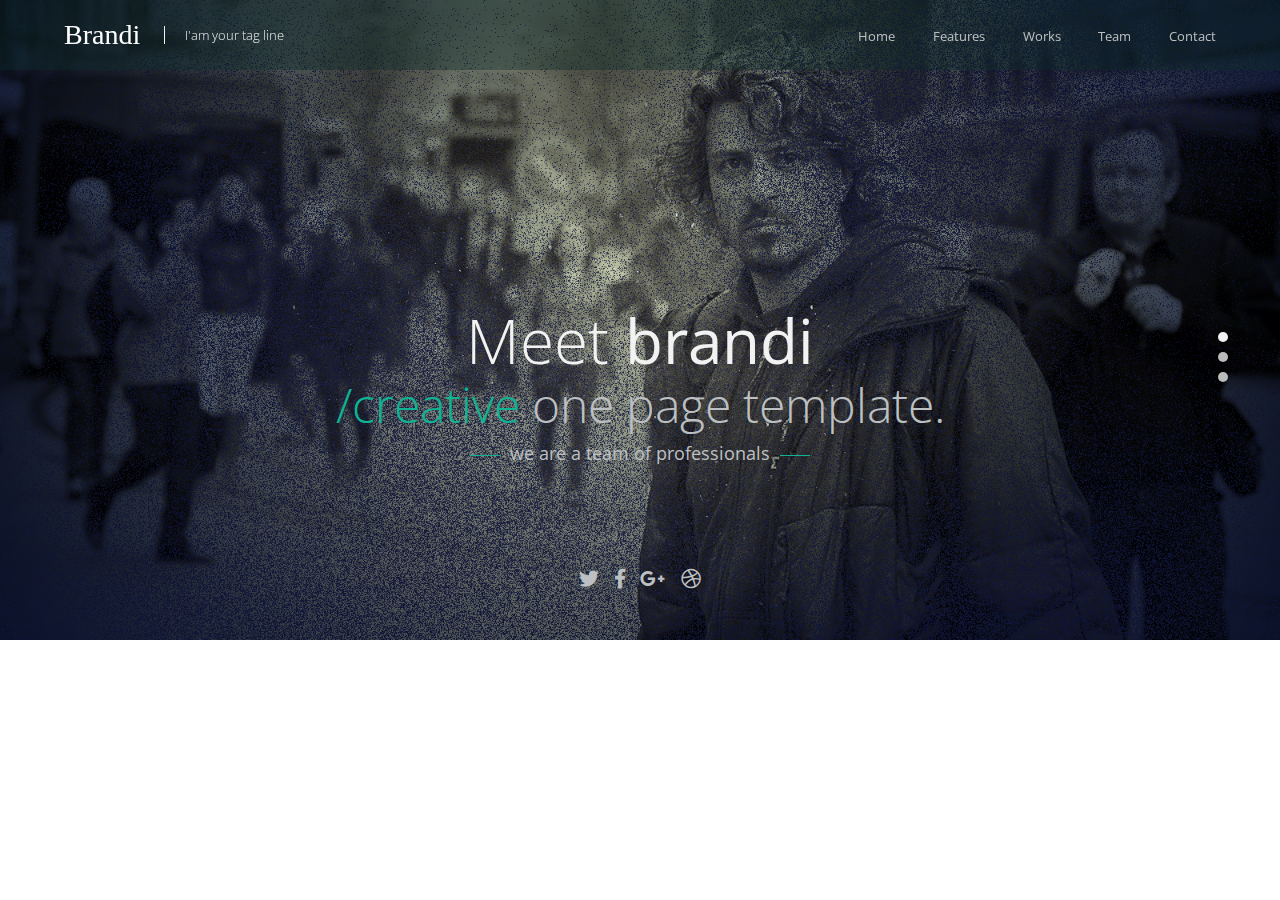
==== index.html @ 68396149 "building banner" ====
<!DOCTYPE html>
<!--[if lt IE 7]>
<html class="no-js lt-ie9 lt-ie8 lt-ie7" lang=""> <![endif]-->
<!--[if IE 7]>
<html class="no-js lt-ie9 lt-ie8" lang=""> <![endif]-->
<!--[if IE 8]>
<html class="no-js lt-ie9" lang=""> <![endif]-->
<!--[if gt IE 8]><!-->
<html class="no-js" lang="">
	<!--<![endif]-->
	<head>
		<meta charset="utf-8" />
		<meta http-equiv="X-UA-Compatible" content="IE=edge,chrome=1" />
		<meta http-equiv="Content-Language" content="en-us" />
		<title></title>
		<meta name="description" content="" />
		<meta
			name="viewport"
			content="width=device-width, initial-scale=1, maximum-scale=1, user-scalable=no"
		/>
		<link
			href="https://fonts.googleapis.com/css?family=Varela+Round"
			rel="stylesheet"
		/>

		<!-- <link rel="stylesheet" href="assets/css/vendor/bootstrap.css" /> -->
		<link rel="stylesheet" href="./assets/css/main.css" />
		<link rel="preconnect" href="https://fonts.gstatic.com" />
		<link
			href="https://fonts.googleapis.com/css2?family=Pacifico&display=swap"
			rel="stylesheet"
		/>
		<link rel="preconnect" href="https://fonts.gstatic.com" />
		<link
			href="https://fonts.googleapis.com/css2?family=Open+Sans:wght@300;400;700&display=swap"
			rel="stylesheet"
		/>
	</head>
	<body>
		<header>
			<div class="navbar">
				<div class="navbar__container">
					<div class="navbar__logo">
						<h1>
							<a href="#home">
								<img
									src="./assets/img/brand/Brandi.svg"
									id="navbar__logo"
									alt=""
								/>
							</a>
						</h1>

						<p class="navbar__logo__text">I'am your tag line</p>
					</div>
					<ul class="navbar__menu">
						<li class="navbar__menu__item">
							<a href="#home" class="navbar__menu__links" id="home-page"
								>Home</a
							>
						</li>
						<li class="navbar__menu__item">
							<a href="#features" class="navbar__menu__links" id="home-page"
								>Features</a
							>
						</li>

						<li class="navbar__menu__item">
							<a href="#works" class="navbar__menu__links" id="home-page"
								>Works</a
							>
						</li>
						<li class="navbar__menu__item">
							<a href="#team" class="navbar__menu__links" id="home-page"
								>Team</a
							>
						</li>

						<li class="navbar__menu__item">
							<a href="#contact" class="navbar__menu__links" id="home-page"
								>Contact</a
							>
						</li>
					</ul>
					<div class="navbar__burger">
						<div class="line1 burger"></div>
						<div class="line2 burger"></div>
						<div class="line3 burger"></div>
					</div>
				</div>
			</div>
		</header>
		<section class="banner">
			<div class="banner__contain fade">
				<div class="banner__pics">
					<img src="./assets/img/slideshow/Rectangle 1.png" alt="" />
				</div>
				<div class="banner__text">
					<h2 class="banner__text__title">Meet <strong>brandi</strong></h2>
					<p class="banner__text__content">
						<span>/creative </span> one page template.
					</p>
					<p class="banner__text__small">we are a team of professionals</p>
				</div>
				<div class="banner__contact">
					<i class="fab fa-twitter tw"></i>
					<i class="fab fa-facebook-f fb"></i>
					<i class="fab fa-google-plus-g gg"></i>
					<i class="fab fa-dribbble dr"></i>
				</div>
			</div>
			<div class="banner__contain fade">
				<div class="banner__pics">
					<img src="./assets/img/slideshow/Rectangle 2.png" alt="" />
				</div>
				<div class="banner__text">
					<h2 class="banner__text__title">Meet <strong>brandi</strong></h2>
					<p class="banner__text__content">
						<span>/creative </span> one page template.
					</p>
					<p class="banner__text__small">we are a team of professionals</p>
				</div>
				<div class="banner__contact">
					<i class="fab fa-twitter tw"></i>
					<i class="fab fa-facebook-f fb"></i>
					<i class="fab fa-google-plus-g gg"></i>
					<i class="fab fa-dribbble dr"></i>
				</div>
			</div>
			<div class="banner__contain fade">
				<div class="banner__pics">
					<img src="./assets/img/slideshow/Rectangle 3.png" alt="" />
				</div>
				<div class="banner__text">
					<h2 class="banner__text__title">Meet <strong>brandi</strong></h2>
					<p class="banner__text__content">
						<span>/creative </span> one page template.
					</p>
					<p class="banner__text__small">we are a team of professionals</p>
				</div>
				<div class="banner__contact">
					<i class="fab fa-twitter tw"></i>
					<i class="fab fa-facebook-f fb"></i>
					<i class="fab fa-google-plus-g gg"></i>
					<i class="fab fa-dribbble dr"></i>
				</div>
			</div>
			<div class="banner__dots">
				<span class="dot" onclick="currentSlide(1)"></span>
				<span class="dot" onclick="currentSlide(2)"></span>
				<span class="dot" onclick="currentSlide(3)"></span>
			</div>
		</section>

		<!--[if lt IE 8]>
			<p class="browserupgrade">
				You are using an <strong>outdated</strong> browser. Please
				<a href="http://browsehappy.com/">upgrade your browser</a> to improve
				your experience.
			</p>
		<![endif]-->

		<!-- <script src="assets/js/vendor/jquery-2.2.4.min.js"></script> -->
		<!-- <script src="assets/js/vendor/bootstrap.min.js"></script> -->
		<script src="./assets/js/main.js"></script>
	</body>
</html>
---- assets/css/main.css ----
/* -------------------------------------------------------------
  Sass CSS3 Mixins! The Cross-Browser CSS3 Sass Library
  By: Matthieu Aussaguel, http://www.mynameismatthieu.com, @matthieu_tweets
  List of CSS3 Sass Mixins File to be @imported and @included as you need
  The purpose of this library is to facilitate the use of CSS3 on different browsers avoiding HARD TO READ and NEVER
  ENDING css files
  note: All CSS3 Properties are being supported by Safari 5
  more info: http://www.findmebyip.com/litmus/#css3-properties
------------------------------------------------------------- */
.no-gutter > [class*="col-"] {
  padding-right: 0;
  padding-left: 0;
}

.bottom-10 {
  margin-bottom: 10px;
}

@media only screen and (min-width: 641px) {
  .bottom-10 {
    margin-bottom: 20px;
  }
}

@media only screen and (min-width: 1025px) {
  .bottom-10 {
    margin-bottom: 30px;
  }
}

.bottom-11 {
  margin-bottom: 11px;
}

@media only screen and (min-width: 641px) {
  .bottom-11 {
    margin-bottom: 22px;
  }
}

@media only screen and (min-width: 1025px) {
  .bottom-11 {
    margin-bottom: 33px;
  }
}

.bottom-12 {
  margin-bottom: 12px;
}

@media only screen and (min-width: 641px) {
  .bottom-12 {
    margin-bottom: 24px;
  }
}

@media only screen and (min-width: 1025px) {
  .bottom-12 {
    margin-bottom: 36px;
  }
}

.bottom-13 {
  margin-bottom: 13px;
}

@media only screen and (min-width: 641px) {
  .bottom-13 {
    margin-bottom: 26px;
  }
}

@media only screen and (min-width: 1025px) {
  .bottom-13 {
    margin-bottom: 39px;
  }
}

.bottom-14 {
  margin-bottom: 14px;
}

@media only screen and (min-width: 641px) {
  .bottom-14 {
    margin-bottom: 28px;
  }
}

@media only screen and (min-width: 1025px) {
  .bottom-14 {
    margin-bottom: 42px;
  }
}

.bottom-15 {
  margin-bottom: 15px;
}

@media only screen and (min-width: 641px) {
  .bottom-15 {
    margin-bottom: 30px;
  }
}

@media only screen and (min-width: 1025px) {
  .bottom-15 {
    margin-bottom: 45px;
  }
}

.bottom-16 {
  margin-bottom: 16px;
}

@media only screen and (min-width: 641px) {
  .bottom-16 {
    margin-bottom: 32px;
  }
}

@media only screen and (min-width: 1025px) {
  .bottom-16 {
    margin-bottom: 48px;
  }
}

.bottom-17 {
  margin-bottom: 17px;
}

@media only screen and (min-width: 641px) {
  .bottom-17 {
    margin-bottom: 34px;
  }
}

@media only screen and (min-width: 1025px) {
  .bottom-17 {
    margin-bottom: 51px;
  }
}

.bottom-18 {
  margin-bottom: 18px;
}

@media only screen and (min-width: 641px) {
  .bottom-18 {
    margin-bottom: 36px;
  }
}

@media only screen and (min-width: 1025px) {
  .bottom-18 {
    margin-bottom: 54px;
  }
}

.bottom-19 {
  margin-bottom: 19px;
}

@media only screen and (min-width: 641px) {
  .bottom-19 {
    margin-bottom: 38px;
  }
}

@media only screen and (min-width: 1025px) {
  .bottom-19 {
    margin-bottom: 57px;
  }
}

.bottom-20 {
  margin-bottom: 20px;
}

@media only screen and (min-width: 641px) {
  .bottom-20 {
    margin-bottom: 40px;
  }
}

@media only screen and (min-width: 1025px) {
  .bottom-20 {
    margin-bottom: 60px;
  }
}

.bottom-21 {
  margin-bottom: 21px;
}

@media only screen and (min-width: 641px) {
  .bottom-21 {
    margin-bottom: 42px;
  }
}

@media only screen and (min-width: 1025px) {
  .bottom-21 {
    margin-bottom: 63px;
  }
}

.bottom-22 {
  margin-bottom: 22px;
}

@media only screen and (min-width: 641px) {
  .bottom-22 {
    margin-bottom: 44px;
  }
}

@media only screen and (min-width: 1025px) {
  .bottom-22 {
    margin-bottom: 66px;
  }
}

.bottom-23 {
  margin-bottom: 23px;
}

@media only screen and (min-width: 641px) {
  .bottom-23 {
    margin-bottom: 46px;
  }
}

@media only screen and (min-width: 1025px) {
  .bottom-23 {
    margin-bottom: 69px;
  }
}

.bottom-24 {
  margin-bottom: 24px;
}

@media only screen and (min-width: 641px) {
  .bottom-24 {
    margin-bottom: 48px;
  }
}

@media only screen and (min-width: 1025px) {
  .bottom-24 {
    margin-bottom: 72px;
  }
}

.bottom-25 {
  margin-bottom: 25px;
}

@media only screen and (min-width: 641px) {
  .bottom-25 {
    margin-bottom: 50px;
  }
}

@media only screen and (min-width: 1025px) {
  .bottom-25 {
    margin-bottom: 75px;
  }
}

.bottom-26 {
  margin-bottom: 26px;
}

@media only screen and (min-width: 641px) {
  .bottom-26 {
    margin-bottom: 52px;
  }
}

@media only screen and (min-width: 1025px) {
  .bottom-26 {
    margin-bottom: 78px;
  }
}

.bottom-27 {
  margin-bottom: 27px;
}

@media only screen and (min-width: 641px) {
  .bottom-27 {
    margin-bottom: 54px;
  }
}

@media only screen and (min-width: 1025px) {
  .bottom-27 {
    margin-bottom: 81px;
  }
}

.bottom-28 {
  margin-bottom: 28px;
}

@media only screen and (min-width: 641px) {
  .bottom-28 {
    margin-bottom: 56px;
  }
}

@media only screen and (min-width: 1025px) {
  .bottom-28 {
    margin-bottom: 84px;
  }
}

.bottom-29 {
  margin-bottom: 29px;
}

@media only screen and (min-width: 641px) {
  .bottom-29 {
    margin-bottom: 58px;
  }
}

@media only screen and (min-width: 1025px) {
  .bottom-29 {
    margin-bottom: 87px;
  }
}

.bottom-30 {
  margin-bottom: 30px;
}

@media only screen and (min-width: 641px) {
  .bottom-30 {
    margin-bottom: 60px;
  }
}

@media only screen and (min-width: 1025px) {
  .bottom-30 {
    margin-bottom: 90px;
  }
}

.bottom-31 {
  margin-bottom: 31px;
}

@media only screen and (min-width: 641px) {
  .bottom-31 {
    margin-bottom: 62px;
  }
}

@media only screen and (min-width: 1025px) {
  .bottom-31 {
    margin-bottom: 93px;
  }
}

.bottom-32 {
  margin-bottom: 32px;
}

@media only screen and (min-width: 641px) {
  .bottom-32 {
    margin-bottom: 64px;
  }
}

@media only screen and (min-width: 1025px) {
  .bottom-32 {
    margin-bottom: 96px;
  }
}

.bottom-33 {
  margin-bottom: 33px;
}

@media only screen and (min-width: 641px) {
  .bottom-33 {
    margin-bottom: 66px;
  }
}

@media only screen and (min-width: 1025px) {
  .bottom-33 {
    margin-bottom: 99px;
  }
}

.bottom-34 {
  margin-bottom: 34px;
}

@media only screen and (min-width: 641px) {
  .bottom-34 {
    margin-bottom: 68px;
  }
}

@media only screen and (min-width: 1025px) {
  .bottom-34 {
    margin-bottom: 102px;
  }
}

.bottom-35 {
  margin-bottom: 35px;
}

@media only screen and (min-width: 641px) {
  .bottom-35 {
    margin-bottom: 70px;
  }
}

@media only screen and (min-width: 1025px) {
  .bottom-35 {
    margin-bottom: 105px;
  }
}

.bottom-36 {
  margin-bottom: 36px;
}

@media only screen and (min-width: 641px) {
  .bottom-36 {
    margin-bottom: 72px;
  }
}

@media only screen and (min-width: 1025px) {
  .bottom-36 {
    margin-bottom: 108px;
  }
}

.bottom-37 {
  margin-bottom: 37px;
}

@media only screen and (min-width: 641px) {
  .bottom-37 {
    margin-bottom: 74px;
  }
}

@media only screen and (min-width: 1025px) {
  .bottom-37 {
    margin-bottom: 111px;
  }
}

.bottom-38 {
  margin-bottom: 38px;
}

@media only screen and (min-width: 641px) {
  .bottom-38 {
    margin-bottom: 76px;
  }
}

@media only screen and (min-width: 1025px) {
  .bottom-38 {
    margin-bottom: 114px;
  }
}

.bottom-39 {
  margin-bottom: 39px;
}

@media only screen and (min-width: 641px) {
  .bottom-39 {
    margin-bottom: 78px;
  }
}

@media only screen and (min-width: 1025px) {
  .bottom-39 {
    margin-bottom: 117px;
  }
}

.bottom-40 {
  margin-bottom: 40px;
}

@media only screen and (min-width: 641px) {
  .bottom-40 {
    margin-bottom: 80px;
  }
}

@media only screen and (min-width: 1025px) {
  .bottom-40 {
    margin-bottom: 120px;
  }
}

.bottom-41 {
  margin-bottom: 41px;
}

@media only screen and (min-width: 641px) {
  .bottom-41 {
    margin-bottom: 82px;
  }
}

@media only screen and (min-width: 1025px) {
  .bottom-41 {
    margin-bottom: 123px;
  }
}

.bottom-42 {
  margin-bottom: 42px;
}

@media only screen and (min-width: 641px) {
  .bottom-42 {
    margin-bottom: 84px;
  }
}

@media only screen and (min-width: 1025px) {
  .bottom-42 {
    margin-bottom: 126px;
  }
}

.bottom-43 {
  margin-bottom: 43px;
}

@media only screen and (min-width: 641px) {
  .bottom-43 {
    margin-bottom: 86px;
  }
}

@media only screen and (min-width: 1025px) {
  .bottom-43 {
    margin-bottom: 129px;
  }
}

.bottom-44 {
  margin-bottom: 44px;
}

@media only screen and (min-width: 641px) {
  .bottom-44 {
    margin-bottom: 88px;
  }
}

@media only screen and (min-width: 1025px) {
  .bottom-44 {
    margin-bottom: 132px;
  }
}

.bottom-45 {
  margin-bottom: 45px;
}

@media only screen and (min-width: 641px) {
  .bottom-45 {
    margin-bottom: 90px;
  }
}

@media only screen and (min-width: 1025px) {
  .bottom-45 {
    margin-bottom: 135px;
  }
}

.bottom-46 {
  margin-bottom: 46px;
}

@media only screen and (min-width: 641px) {
  .bottom-46 {
    margin-bottom: 92px;
  }
}

@media only screen and (min-width: 1025px) {
  .bottom-46 {
    margin-bottom: 138px;
  }
}

.bottom-47 {
  margin-bottom: 47px;
}

@media only screen and (min-width: 641px) {
  .bottom-47 {
    margin-bottom: 94px;
  }
}

@media only screen and (min-width: 1025px) {
  .bottom-47 {
    margin-bottom: 141px;
  }
}

.bottom-48 {
  margin-bottom: 48px;
}

@media only screen and (min-width: 641px) {
  .bottom-48 {
    margin-bottom: 96px;
  }
}

@media only screen and (min-width: 1025px) {
  .bottom-48 {
    margin-bottom: 144px;
  }
}

.bottom-49 {
  margin-bottom: 49px;
}

@media only screen and (min-width: 641px) {
  .bottom-49 {
    margin-bottom: 98px;
  }
}

@media only screen and (min-width: 1025px) {
  .bottom-49 {
    margin-bottom: 147px;
  }
}

.bottom-50 {
  margin-bottom: 50px;
}

@media only screen and (min-width: 641px) {
  .bottom-50 {
    margin-bottom: 100px;
  }
}

@media only screen and (min-width: 1025px) {
  .bottom-50 {
    margin-bottom: 150px;
  }
}

.bottom-51 {
  margin-bottom: 51px;
}

@media only screen and (min-width: 641px) {
  .bottom-51 {
    margin-bottom: 102px;
  }
}

@media only screen and (min-width: 1025px) {
  .bottom-51 {
    margin-bottom: 153px;
  }
}

.bottom-52 {
  margin-bottom: 52px;
}

@media only screen and (min-width: 641px) {
  .bottom-52 {
    margin-bottom: 104px;
  }
}

@media only screen and (min-width: 1025px) {
  .bottom-52 {
    margin-bottom: 156px;
  }
}

.bottom-53 {
  margin-bottom: 53px;
}

@media only screen and (min-width: 641px) {
  .bottom-53 {
    margin-bottom: 106px;
  }
}

@media only screen and (min-width: 1025px) {
  .bottom-53 {
    margin-bottom: 159px;
  }
}

.bottom-54 {
  margin-bottom: 54px;
}

@media only screen and (min-width: 641px) {
  .bottom-54 {
    margin-bottom: 108px;
  }
}

@media only screen and (min-width: 1025px) {
  .bottom-54 {
    margin-bottom: 162px;
  }
}

.bottom-55 {
  margin-bottom: 55px;
}

@media only screen and (min-width: 641px) {
  .bottom-55 {
    margin-bottom: 110px;
  }
}

@media only screen and (min-width: 1025px) {
  .bottom-55 {
    margin-bottom: 165px;
  }
}

.bottom-56 {
  margin-bottom: 56px;
}

@media only screen and (min-width: 641px) {
  .bottom-56 {
    margin-bottom: 112px;
  }
}

@media only screen and (min-width: 1025px) {
  .bottom-56 {
    margin-bottom: 168px;
  }
}

.bottom-57 {
  margin-bottom: 57px;
}

@media only screen and (min-width: 641px) {
  .bottom-57 {
    margin-bottom: 114px;
  }
}

@media only screen and (min-width: 1025px) {
  .bottom-57 {
    margin-bottom: 171px;
  }
}

.bottom-58 {
  margin-bottom: 58px;
}

@media only screen and (min-width: 641px) {
  .bottom-58 {
    margin-bottom: 116px;
  }
}

@media only screen and (min-width: 1025px) {
  .bottom-58 {
    margin-bottom: 174px;
  }
}

.bottom-59 {
  margin-bottom: 59px;
}

@media only screen and (min-width: 641px) {
  .bottom-59 {
    margin-bottom: 118px;
  }
}

@media only screen and (min-width: 1025px) {
  .bottom-59 {
    margin-bottom: 177px;
  }
}

.bottom-60 {
  margin-bottom: 60px;
}

@media only screen and (min-width: 641px) {
  .bottom-60 {
    margin-bottom: 120px;
  }
}

@media only screen and (min-width: 1025px) {
  .bottom-60 {
    margin-bottom: 180px;
  }
}

.bottom-61 {
  margin-bottom: 61px;
}

@media only screen and (min-width: 641px) {
  .bottom-61 {
    margin-bottom: 122px;
  }
}

@media only screen and (min-width: 1025px) {
  .bottom-61 {
    margin-bottom: 183px;
  }
}

.bottom-62 {
  margin-bottom: 62px;
}

@media only screen and (min-width: 641px) {
  .bottom-62 {
    margin-bottom: 124px;
  }
}

@media only screen and (min-width: 1025px) {
  .bottom-62 {
    margin-bottom: 186px;
  }
}

.bottom-63 {
  margin-bottom: 63px;
}

@media only screen and (min-width: 641px) {
  .bottom-63 {
    margin-bottom: 126px;
  }
}

@media only screen and (min-width: 1025px) {
  .bottom-63 {
    margin-bottom: 189px;
  }
}

.bottom-64 {
  margin-bottom: 64px;
}

@media only screen and (min-width: 641px) {
  .bottom-64 {
    margin-bottom: 128px;
  }
}

@media only screen and (min-width: 1025px) {
  .bottom-64 {
    margin-bottom: 192px;
  }
}

.bottom-65 {
  margin-bottom: 65px;
}

@media only screen and (min-width: 641px) {
  .bottom-65 {
    margin-bottom: 130px;
  }
}

@media only screen and (min-width: 1025px) {
  .bottom-65 {
    margin-bottom: 195px;
  }
}

.bottom-66 {
  margin-bottom: 66px;
}

@media only screen and (min-width: 641px) {
  .bottom-66 {
    margin-bottom: 132px;
  }
}

@media only screen and (min-width: 1025px) {
  .bottom-66 {
    margin-bottom: 198px;
  }
}

.bottom-67 {
  margin-bottom: 67px;
}

@media only screen and (min-width: 641px) {
  .bottom-67 {
    margin-bottom: 134px;
  }
}

@media only screen and (min-width: 1025px) {
  .bottom-67 {
    margin-bottom: 201px;
  }
}

.bottom-68 {
  margin-bottom: 68px;
}

@media only screen and (min-width: 641px) {
  .bottom-68 {
    margin-bottom: 136px;
  }
}

@media only screen and (min-width: 1025px) {
  .bottom-68 {
    margin-bottom: 204px;
  }
}

.bottom-69 {
  margin-bottom: 69px;
}

@media only screen and (min-width: 641px) {
  .bottom-69 {
    margin-bottom: 138px;
  }
}

@media only screen and (min-width: 1025px) {
  .bottom-69 {
    margin-bottom: 207px;
  }
}

.bottom-70 {
  margin-bottom: 70px;
}

@media only screen and (min-width: 641px) {
  .bottom-70 {
    margin-bottom: 140px;
  }
}

@media only screen and (min-width: 1025px) {
  .bottom-70 {
    margin-bottom: 210px;
  }
}

.bottom-71 {
  margin-bottom: 71px;
}

@media only screen and (min-width: 641px) {
  .bottom-71 {
    margin-bottom: 142px;
  }
}

@media only screen and (min-width: 1025px) {
  .bottom-71 {
    margin-bottom: 213px;
  }
}

.bottom-72 {
  margin-bottom: 72px;
}

@media only screen and (min-width: 641px) {
  .bottom-72 {
    margin-bottom: 144px;
  }
}

@media only screen and (min-width: 1025px) {
  .bottom-72 {
    margin-bottom: 216px;
  }
}

.bottom-73 {
  margin-bottom: 73px;
}

@media only screen and (min-width: 641px) {
  .bottom-73 {
    margin-bottom: 146px;
  }
}

@media only screen and (min-width: 1025px) {
  .bottom-73 {
    margin-bottom: 219px;
  }
}

.bottom-74 {
  margin-bottom: 74px;
}

@media only screen and (min-width: 641px) {
  .bottom-74 {
    margin-bottom: 148px;
  }
}

@media only screen and (min-width: 1025px) {
  .bottom-74 {
    margin-bottom: 222px;
  }
}

.bottom-75 {
  margin-bottom: 75px;
}

@media only screen and (min-width: 641px) {
  .bottom-75 {
    margin-bottom: 150px;
  }
}

@media only screen and (min-width: 1025px) {
  .bottom-75 {
    margin-bottom: 225px;
  }
}

.bottom-76 {
  margin-bottom: 76px;
}

@media only screen and (min-width: 641px) {
  .bottom-76 {
    margin-bottom: 152px;
  }
}

@media only screen and (min-width: 1025px) {
  .bottom-76 {
    margin-bottom: 228px;
  }
}

.bottom-77 {
  margin-bottom: 77px;
}

@media only screen and (min-width: 641px) {
  .bottom-77 {
    margin-bottom: 154px;
  }
}

@media only screen and (min-width: 1025px) {
  .bottom-77 {
    margin-bottom: 231px;
  }
}

.bottom-78 {
  margin-bottom: 78px;
}

@media only screen and (min-width: 641px) {
  .bottom-78 {
    margin-bottom: 156px;
  }
}

@media only screen and (min-width: 1025px) {
  .bottom-78 {
    margin-bottom: 234px;
  }
}

.bottom-79 {
  margin-bottom: 79px;
}

@media only screen and (min-width: 641px) {
  .bottom-79 {
    margin-bottom: 158px;
  }
}

@media only screen and (min-width: 1025px) {
  .bottom-79 {
    margin-bottom: 237px;
  }
}

.bottom-80 {
  margin-bottom: 80px;
}

@media only screen and (min-width: 641px) {
  .bottom-80 {
    margin-bottom: 160px;
  }
}

@media only screen and (min-width: 1025px) {
  .bottom-80 {
    margin-bottom: 240px;
  }
}

.bottom-81 {
  margin-bottom: 81px;
}

@media only screen and (min-width: 641px) {
  .bottom-81 {
    margin-bottom: 162px;
  }
}

@media only screen and (min-width: 1025px) {
  .bottom-81 {
    margin-bottom: 243px;
  }
}

.bottom-82 {
  margin-bottom: 82px;
}

@media only screen and (min-width: 641px) {
  .bottom-82 {
    margin-bottom: 164px;
  }
}

@media only screen and (min-width: 1025px) {
  .bottom-82 {
    margin-bottom: 246px;
  }
}

.bottom-83 {
  margin-bottom: 83px;
}

@media only screen and (min-width: 641px) {
  .bottom-83 {
    margin-bottom: 166px;
  }
}

@media only screen and (min-width: 1025px) {
  .bottom-83 {
    margin-bottom: 249px;
  }
}

.bottom-84 {
  margin-bottom: 84px;
}

@media only screen and (min-width: 641px) {
  .bottom-84 {
    margin-bottom: 168px;
  }
}

@media only screen and (min-width: 1025px) {
  .bottom-84 {
    margin-bottom: 252px;
  }
}

.bottom-85 {
  margin-bottom: 85px;
}

@media only screen and (min-width: 641px) {
  .bottom-85 {
    margin-bottom: 170px;
  }
}

@media only screen and (min-width: 1025px) {
  .bottom-85 {
    margin-bottom: 255px;
  }
}

.bottom-86 {
  margin-bottom: 86px;
}

@media only screen and (min-width: 641px) {
  .bottom-86 {
    margin-bottom: 172px;
  }
}

@media only screen and (min-width: 1025px) {
  .bottom-86 {
    margin-bottom: 258px;
  }
}

.bottom-87 {
  margin-bottom: 87px;
}

@media only screen and (min-width: 641px) {
  .bottom-87 {
    margin-bottom: 174px;
  }
}

@media only screen and (min-width: 1025px) {
  .bottom-87 {
    margin-bottom: 261px;
  }
}

.bottom-88 {
  margin-bottom: 88px;
}

@media only screen and (min-width: 641px) {
  .bottom-88 {
    margin-bottom: 176px;
  }
}

@media only screen and (min-width: 1025px) {
  .bottom-88 {
    margin-bottom: 264px;
  }
}

.bottom-89 {
  margin-bottom: 89px;
}

@media only screen and (min-width: 641px) {
  .bottom-89 {
    margin-bottom: 178px;
  }
}

@media only screen and (min-width: 1025px) {
  .bottom-89 {
    margin-bottom: 267px;
  }
}

.bottom-90 {
  margin-bottom: 90px;
}

@media only screen and (min-width: 641px) {
  .bottom-90 {
    margin-bottom: 180px;
  }
}

@media only screen and (min-width: 1025px) {
  .bottom-90 {
    margin-bottom: 270px;
  }
}

.bottom-91 {
  margin-bottom: 91px;
}

@media only screen and (min-width: 641px) {
  .bottom-91 {
    margin-bottom: 182px;
  }
}

@media only screen and (min-width: 1025px) {
  .bottom-91 {
    margin-bottom: 273px;
  }
}

.bottom-92 {
  margin-bottom: 92px;
}

@media only screen and (min-width: 641px) {
  .bottom-92 {
    margin-bottom: 184px;
  }
}

@media only screen and (min-width: 1025px) {
  .bottom-92 {
    margin-bottom: 276px;
  }
}

.bottom-93 {
  margin-bottom: 93px;
}

@media only screen and (min-width: 641px) {
  .bottom-93 {
    margin-bottom: 186px;
  }
}

@media only screen and (min-width: 1025px) {
  .bottom-93 {
    margin-bottom: 279px;
  }
}

.bottom-94 {
  margin-bottom: 94px;
}

@media only screen and (min-width: 641px) {
  .bottom-94 {
    margin-bottom: 188px;
  }
}

@media only screen and (min-width: 1025px) {
  .bottom-94 {
    margin-bottom: 282px;
  }
}

.bottom-95 {
  margin-bottom: 95px;
}

@media only screen and (min-width: 641px) {
  .bottom-95 {
    margin-bottom: 190px;
  }
}

@media only screen and (min-width: 1025px) {
  .bottom-95 {
    margin-bottom: 285px;
  }
}

.bottom-96 {
  margin-bottom: 96px;
}

@media only screen and (min-width: 641px) {
  .bottom-96 {
    margin-bottom: 192px;
  }
}

@media only screen and (min-width: 1025px) {
  .bottom-96 {
    margin-bottom: 288px;
  }
}

.bottom-97 {
  margin-bottom: 97px;
}

@media only screen and (min-width: 641px) {
  .bottom-97 {
    margin-bottom: 194px;
  }
}

@media only screen and (min-width: 1025px) {
  .bottom-97 {
    margin-bottom: 291px;
  }
}

.bottom-98 {
  margin-bottom: 98px;
}

@media only screen and (min-width: 641px) {
  .bottom-98 {
    margin-bottom: 196px;
  }
}

@media only screen and (min-width: 1025px) {
  .bottom-98 {
    margin-bottom: 294px;
  }
}

.bottom-99 {
  margin-bottom: 99px;
}

@media only screen and (min-width: 641px) {
  .bottom-99 {
    margin-bottom: 198px;
  }
}

@media only screen and (min-width: 1025px) {
  .bottom-99 {
    margin-bottom: 297px;
  }
}

.bottom-100 {
  margin-bottom: 100px;
}

@media only screen and (min-width: 641px) {
  .bottom-100 {
    margin-bottom: 200px;
  }
}

@media only screen and (min-width: 1025px) {
  .bottom-100 {
    margin-bottom: 300px;
  }
}

.top-10 {
  margin-top: 10px;
}

.top-11 {
  margin-top: 11px;
}

.top-12 {
  margin-top: 12px;
}

.top-13 {
  margin-top: 13px;
}

.top-14 {
  margin-top: 14px;
}

.top-15 {
  margin-top: 15px;
}

.top-16 {
  margin-top: 16px;
}

.top-17 {
  margin-top: 17px;
}

.top-18 {
  margin-top: 18px;
}

.top-19 {
  margin-top: 19px;
}

.top-20 {
  margin-top: 20px;
}

.top-21 {
  margin-top: 21px;
}

.top-22 {
  margin-top: 22px;
}

.top-23 {
  margin-top: 23px;
}

.top-24 {
  margin-top: 24px;
}

.top-25 {
  margin-top: 25px;
}

.top-26 {
  margin-top: 26px;
}

.top-27 {
  margin-top: 27px;
}

.top-28 {
  margin-top: 28px;
}

.top-29 {
  margin-top: 29px;
}

.top-30 {
  margin-top: 30px;
}

.top-31 {
  margin-top: 31px;
}

.top-32 {
  margin-top: 32px;
}

.top-33 {
  margin-top: 33px;
}

.top-34 {
  margin-top: 34px;
}

.top-35 {
  margin-top: 35px;
}

.top-36 {
  margin-top: 36px;
}

.top-37 {
  margin-top: 37px;
}

.top-38 {
  margin-top: 38px;
}

.top-39 {
  margin-top: 39px;
}

.top-40 {
  margin-top: 40px;
}

.top-41 {
  margin-top: 41px;
}

.top-42 {
  margin-top: 42px;
}

.top-43 {
  margin-top: 43px;
}

.top-44 {
  margin-top: 44px;
}

.top-45 {
  margin-top: 45px;
}

.top-46 {
  margin-top: 46px;
}

.top-47 {
  margin-top: 47px;
}

.top-48 {
  margin-top: 48px;
}

.top-49 {
  margin-top: 49px;
}

.top-50 {
  margin-top: 50px;
}

.top-51 {
  margin-top: 51px;
}

.top-52 {
  margin-top: 52px;
}

.top-53 {
  margin-top: 53px;
}

.top-54 {
  margin-top: 54px;
}

.top-55 {
  margin-top: 55px;
}

.top-56 {
  margin-top: 56px;
}

.top-57 {
  margin-top: 57px;
}

.top-58 {
  margin-top: 58px;
}

.top-59 {
  margin-top: 59px;
}

.top-60 {
  margin-top: 60px;
}

.top-61 {
  margin-top: 61px;
}

.top-62 {
  margin-top: 62px;
}

.top-63 {
  margin-top: 63px;
}

.top-64 {
  margin-top: 64px;
}

.top-65 {
  margin-top: 65px;
}

.top-66 {
  margin-top: 66px;
}

.top-67 {
  margin-top: 67px;
}

.top-68 {
  margin-top: 68px;
}

.top-69 {
  margin-top: 69px;
}

.top-70 {
  margin-top: 70px;
}

.top-71 {
  margin-top: 71px;
}

.top-72 {
  margin-top: 72px;
}

.top-73 {
  margin-top: 73px;
}

.top-74 {
  margin-top: 74px;
}

.top-75 {
  margin-top: 75px;
}

.top-76 {
  margin-top: 76px;
}

.top-77 {
  margin-top: 77px;
}

.top-78 {
  margin-top: 78px;
}

.top-79 {
  margin-top: 79px;
}

.top-80 {
  margin-top: 80px;
}

.top-81 {
  margin-top: 81px;
}

.top-82 {
  margin-top: 82px;
}

.top-83 {
  margin-top: 83px;
}

.top-84 {
  margin-top: 84px;
}

.top-85 {
  margin-top: 85px;
}

.top-86 {
  margin-top: 86px;
}

.top-87 {
  margin-top: 87px;
}

.top-88 {
  margin-top: 88px;
}

.top-89 {
  margin-top: 89px;
}

.top-90 {
  margin-top: 90px;
}

.top-91 {
  margin-top: 91px;
}

.top-92 {
  margin-top: 92px;
}

.top-93 {
  margin-top: 93px;
}

.top-94 {
  margin-top: 94px;
}

.top-95 {
  margin-top: 95px;
}

.top-96 {
  margin-top: 96px;
}

.top-97 {
  margin-top: 97px;
}

.top-98 {
  margin-top: 98px;
}

.top-99 {
  margin-top: 99px;
}

.top-100 {
  margin-top: 100px;
}

/*!
 * Font Awesome Free 5.6.0 by @fontawesome - https://fontawesome.com
 * License - https://fontawesome.com/license/free (Icons: CC BY 4.0, Fonts: SIL OFL 1.1, Code: MIT License)
 */
.fa,
.fas,
.far,
.fal,
.fab {
  -moz-osx-font-smoothing: grayscale;
  -webkit-font-smoothing: antialiased;
  display: inline-block;
  font-style: normal;
  font-variant: normal;
  text-rendering: auto;
  line-height: 1;
}

.fa-lg {
  font-size: 1.33333em;
  line-height: 0.75em;
  vertical-align: -.0667em;
}

.fa-xs {
  font-size: .75em;
}

.fa-sm {
  font-size: .875em;
}

.fa-1x {
  font-size: 1em;
}

.fa-2x {
  font-size: 2em;
}

.fa-3x {
  font-size: 3em;
}

.fa-4x {
  font-size: 4em;
}

.fa-5x {
  font-size: 5em;
}

.fa-6x {
  font-size: 6em;
}

.fa-7x {
  font-size: 7em;
}

.fa-8x {
  font-size: 8em;
}

.fa-9x {
  font-size: 9em;
}

.fa-10x {
  font-size: 10em;
}

.fa-fw {
  text-align: center;
  width: 1.25em;
}

.fa-ul {
  list-style-type: none;
  margin-left: 2.5em;
  padding-left: 0;
}

.fa-ul > li {
  position: relative;
}

.fa-li {
  left: -2em;
  position: absolute;
  text-align: center;
  width: 2em;
  line-height: inherit;
}

.fa-border {
  border: solid 0.08em #eee;
  border-radius: .1em;
  padding: .2em .25em .15em;
}

.fa-pull-left {
  float: left;
}

.fa-pull-right {
  float: right;
}

.fa.fa-pull-left,
.fas.fa-pull-left,
.far.fa-pull-left,
.fal.fa-pull-left,
.fab.fa-pull-left {
  margin-right: .3em;
}

.fa.fa-pull-right,
.fas.fa-pull-right,
.far.fa-pull-right,
.fal.fa-pull-right,
.fab.fa-pull-right {
  margin-left: .3em;
}

.fa-spin {
  -webkit-animation: fa-spin 2s infinite linear;
          animation: fa-spin 2s infinite linear;
}

.fa-pulse {
  -webkit-animation: fa-spin 1s infinite steps(8);
          animation: fa-spin 1s infinite steps(8);
}

@-webkit-keyframes fa-spin {
  0% {
    -webkit-transform: rotate(0deg);
            transform: rotate(0deg);
  }
  100% {
    -webkit-transform: rotate(360deg);
            transform: rotate(360deg);
  }
}

@keyframes fa-spin {
  0% {
    -webkit-transform: rotate(0deg);
            transform: rotate(0deg);
  }
  100% {
    -webkit-transform: rotate(360deg);
            transform: rotate(360deg);
  }
}

.fa-rotate-90 {
  -ms-filter: "progid:DXImageTransform.Microsoft.BasicImage(rotation=1)";
  -webkit-transform: rotate(90deg);
          transform: rotate(90deg);
}

.fa-rotate-180 {
  -ms-filter: "progid:DXImageTransform.Microsoft.BasicImage(rotation=2)";
  -webkit-transform: rotate(180deg);
          transform: rotate(180deg);
}

.fa-rotate-270 {
  -ms-filter: "progid:DXImageTransform.Microsoft.BasicImage(rotation=3)";
  -webkit-transform: rotate(270deg);
          transform: rotate(270deg);
}

.fa-flip-horizontal {
  -ms-filter: "progid:DXImageTransform.Microsoft.BasicImage(rotation=0, mirror=1)";
  -webkit-transform: scale(-1, 1);
          transform: scale(-1, 1);
}

.fa-flip-vertical {
  -ms-filter: "progid:DXImageTransform.Microsoft.BasicImage(rotation=2, mirror=1)";
  -webkit-transform: scale(1, -1);
          transform: scale(1, -1);
}

.fa-flip-horizontal.fa-flip-vertical {
  -ms-filter: "progid:DXImageTransform.Microsoft.BasicImage(rotation=2, mirror=1)";
  -webkit-transform: scale(-1, -1);
          transform: scale(-1, -1);
}

:root .fa-rotate-90,
:root .fa-rotate-180,
:root .fa-rotate-270,
:root .fa-flip-horizontal,
:root .fa-flip-vertical {
  -webkit-filter: none;
          filter: none;
}

.fa-stack {
  display: inline-block;
  height: 2em;
  line-height: 2em;
  position: relative;
  vertical-align: middle;
  width: 2.5em;
}

.fa-stack-1x,
.fa-stack-2x {
  left: 0;
  position: absolute;
  text-align: center;
  width: 100%;
}

.fa-stack-1x {
  line-height: inherit;
}

.fa-stack-2x {
  font-size: 2em;
}

.fa-inverse {
  color: #fff;
}

/* Font Awesome uses the Unicode Private Use Area (PUA) to ensure screen
readers do not read off random characters that represent icons */
.fa-500px:before {
  content: "\f26e";
}

.fa-accessible-icon:before {
  content: "\f368";
}

.fa-accusoft:before {
  content: "\f369";
}

.fa-acquisitions-incorporated:before {
  content: "\f6af";
}

.fa-ad:before {
  content: "\f641";
}

.fa-address-book:before {
  content: "\f2b9";
}

.fa-address-card:before {
  content: "\f2bb";
}

.fa-adjust:before {
  content: "\f042";
}

.fa-adn:before {
  content: "\f170";
}

.fa-adobe:before {
  content: "\f778";
}

.fa-adversal:before {
  content: "\f36a";
}

.fa-affiliatetheme:before {
  content: "\f36b";
}

.fa-air-freshener:before {
  content: "\f5d0";
}

.fa-algolia:before {
  content: "\f36c";
}

.fa-align-center:before {
  content: "\f037";
}

.fa-align-justify:before {
  content: "\f039";
}

.fa-align-left:before {
  content: "\f036";
}

.fa-align-right:before {
  content: "\f038";
}

.fa-alipay:before {
  content: "\f642";
}

.fa-allergies:before {
  content: "\f461";
}

.fa-amazon:before {
  content: "\f270";
}

.fa-amazon-pay:before {
  content: "\f42c";
}

.fa-ambulance:before {
  content: "\f0f9";
}

.fa-american-sign-language-interpreting:before {
  content: "\f2a3";
}

.fa-amilia:before {
  content: "\f36d";
}

.fa-anchor:before {
  content: "\f13d";
}

.fa-android:before {
  content: "\f17b";
}

.fa-angellist:before {
  content: "\f209";
}

.fa-angle-double-down:before {
  content: "\f103";
}

.fa-angle-double-left:before {
  content: "\f100";
}

.fa-angle-double-right:before {
  content: "\f101";
}

.fa-angle-double-up:before {
  content: "\f102";
}

.fa-angle-down:before {
  content: "\f107";
}

.fa-angle-left:before {
  content: "\f104";
}

.fa-angle-right:before {
  content: "\f105";
}

.fa-angle-up:before {
  content: "\f106";
}

.fa-angry:before {
  content: "\f556";
}

.fa-angrycreative:before {
  content: "\f36e";
}

.fa-angular:before {
  content: "\f420";
}

.fa-ankh:before {
  content: "\f644";
}

.fa-app-store:before {
  content: "\f36f";
}

.fa-app-store-ios:before {
  content: "\f370";
}

.fa-apper:before {
  content: "\f371";
}

.fa-apple:before {
  content: "\f179";
}

.fa-apple-alt:before {
  content: "\f5d1";
}

.fa-apple-pay:before {
  content: "\f415";
}

.fa-archive:before {
  content: "\f187";
}

.fa-archway:before {
  content: "\f557";
}

.fa-arrow-alt-circle-down:before {
  content: "\f358";
}

.fa-arrow-alt-circle-left:before {
  content: "\f359";
}

.fa-arrow-alt-circle-right:before {
  content: "\f35a";
}

.fa-arrow-alt-circle-up:before {
  content: "\f35b";
}

.fa-arrow-circle-down:before {
  content: "\f0ab";
}

.fa-arrow-circle-left:before {
  content: "\f0a8";
}

.fa-arrow-circle-right:before {
  content: "\f0a9";
}

.fa-arrow-circle-up:before {
  content: "\f0aa";
}

.fa-arrow-down:before {
  content: "\f063";
}

.fa-arrow-left:before {
  content: "\f060";
}

.fa-arrow-right:before {
  content: "\f061";
}

.fa-arrow-up:before {
  content: "\f062";
}

.fa-arrows-alt:before {
  content: "\f0b2";
}

.fa-arrows-alt-h:before {
  content: "\f337";
}

.fa-arrows-alt-v:before {
  content: "\f338";
}

.fa-artstation:before {
  content: "\f77a";
}

.fa-assistive-listening-systems:before {
  content: "\f2a2";
}

.fa-asterisk:before {
  content: "\f069";
}

.fa-asymmetrik:before {
  content: "\f372";
}

.fa-at:before {
  content: "\f1fa";
}

.fa-atlas:before {
  content: "\f558";
}

.fa-atlassian:before {
  content: "\f77b";
}

.fa-atom:before {
  content: "\f5d2";
}

.fa-audible:before {
  content: "\f373";
}

.fa-audio-description:before {
  content: "\f29e";
}

.fa-autoprefixer:before {
  content: "\f41c";
}

.fa-avianex:before {
  content: "\f374";
}

.fa-aviato:before {
  content: "\f421";
}

.fa-award:before {
  content: "\f559";
}

.fa-aws:before {
  content: "\f375";
}

.fa-baby:before {
  content: "\f77c";
}

.fa-baby-carriage:before {
  content: "\f77d";
}

.fa-backspace:before {
  content: "\f55a";
}

.fa-backward:before {
  content: "\f04a";
}

.fa-balance-scale:before {
  content: "\f24e";
}

.fa-ban:before {
  content: "\f05e";
}

.fa-band-aid:before {
  content: "\f462";
}

.fa-bandcamp:before {
  content: "\f2d5";
}

.fa-barcode:before {
  content: "\f02a";
}

.fa-bars:before {
  content: "\f0c9";
}

.fa-baseball-ball:before {
  content: "\f433";
}

.fa-basketball-ball:before {
  content: "\f434";
}

.fa-bath:before {
  content: "\f2cd";
}

.fa-battery-empty:before {
  content: "\f244";
}

.fa-battery-full:before {
  content: "\f240";
}

.fa-battery-half:before {
  content: "\f242";
}

.fa-battery-quarter:before {
  content: "\f243";
}

.fa-battery-three-quarters:before {
  content: "\f241";
}

.fa-bed:before {
  content: "\f236";
}

.fa-beer:before {
  content: "\f0fc";
}

.fa-behance:before {
  content: "\f1b4";
}

.fa-behance-square:before {
  content: "\f1b5";
}

.fa-bell:before {
  content: "\f0f3";
}

.fa-bell-slash:before {
  content: "\f1f6";
}

.fa-bezier-curve:before {
  content: "\f55b";
}

.fa-bible:before {
  content: "\f647";
}

.fa-bicycle:before {
  content: "\f206";
}

.fa-bimobject:before {
  content: "\f378";
}

.fa-binoculars:before {
  content: "\f1e5";
}

.fa-biohazard:before {
  content: "\f780";
}

.fa-birthday-cake:before {
  content: "\f1fd";
}

.fa-bitbucket:before {
  content: "\f171";
}

.fa-bitcoin:before {
  content: "\f379";
}

.fa-bity:before {
  content: "\f37a";
}

.fa-black-tie:before {
  content: "\f27e";
}

.fa-blackberry:before {
  content: "\f37b";
}

.fa-blender:before {
  content: "\f517";
}

.fa-blender-phone:before {
  content: "\f6b6";
}

.fa-blind:before {
  content: "\f29d";
}

.fa-blog:before {
  content: "\f781";
}

.fa-blogger:before {
  content: "\f37c";
}

.fa-blogger-b:before {
  content: "\f37d";
}

.fa-bluetooth:before {
  content: "\f293";
}

.fa-bluetooth-b:before {
  content: "\f294";
}

.fa-bold:before {
  content: "\f032";
}

.fa-bolt:before {
  content: "\f0e7";
}

.fa-bomb:before {
  content: "\f1e2";
}

.fa-bone:before {
  content: "\f5d7";
}

.fa-bong:before {
  content: "\f55c";
}

.fa-book:before {
  content: "\f02d";
}

.fa-book-dead:before {
  content: "\f6b7";
}

.fa-book-open:before {
  content: "\f518";
}

.fa-book-reader:before {
  content: "\f5da";
}

.fa-bookmark:before {
  content: "\f02e";
}

.fa-bowling-ball:before {
  content: "\f436";
}

.fa-box:before {
  content: "\f466";
}

.fa-box-open:before {
  content: "\f49e";
}

.fa-boxes:before {
  content: "\f468";
}

.fa-braille:before {
  content: "\f2a1";
}

.fa-brain:before {
  content: "\f5dc";
}

.fa-briefcase:before {
  content: "\f0b1";
}

.fa-briefcase-medical:before {
  content: "\f469";
}

.fa-broadcast-tower:before {
  content: "\f519";
}

.fa-broom:before {
  content: "\f51a";
}

.fa-brush:before {
  content: "\f55d";
}

.fa-btc:before {
  content: "\f15a";
}

.fa-bug:before {
  content: "\f188";
}

.fa-building:before {
  content: "\f1ad";
}

.fa-bullhorn:before {
  content: "\f0a1";
}

.fa-bullseye:before {
  content: "\f140";
}

.fa-burn:before {
  content: "\f46a";
}

.fa-buromobelexperte:before {
  content: "\f37f";
}

.fa-bus:before {
  content: "\f207";
}

.fa-bus-alt:before {
  content: "\f55e";
}

.fa-business-time:before {
  content: "\f64a";
}

.fa-buysellads:before {
  content: "\f20d";
}

.fa-calculator:before {
  content: "\f1ec";
}

.fa-calendar:before {
  content: "\f133";
}

.fa-calendar-alt:before {
  content: "\f073";
}

.fa-calendar-check:before {
  content: "\f274";
}

.fa-calendar-day:before {
  content: "\f783";
}

.fa-calendar-minus:before {
  content: "\f272";
}

.fa-calendar-plus:before {
  content: "\f271";
}

.fa-calendar-times:before {
  content: "\f273";
}

.fa-calendar-week:before {
  content: "\f784";
}

.fa-camera:before {
  content: "\f030";
}

.fa-camera-retro:before {
  content: "\f083";
}

.fa-campground:before {
  content: "\f6bb";
}

.fa-canadian-maple-leaf:before {
  content: "\f785";
}

.fa-candy-cane:before {
  content: "\f786";
}

.fa-cannabis:before {
  content: "\f55f";
}

.fa-capsules:before {
  content: "\f46b";
}

.fa-car:before {
  content: "\f1b9";
}

.fa-car-alt:before {
  content: "\f5de";
}

.fa-car-battery:before {
  content: "\f5df";
}

.fa-car-crash:before {
  content: "\f5e1";
}

.fa-car-side:before {
  content: "\f5e4";
}

.fa-caret-down:before {
  content: "\f0d7";
}

.fa-caret-left:before {
  content: "\f0d9";
}

.fa-caret-right:before {
  content: "\f0da";
}

.fa-caret-square-down:before {
  content: "\f150";
}

.fa-caret-square-left:before {
  content: "\f191";
}

.fa-caret-square-right:before {
  content: "\f152";
}

.fa-caret-square-up:before {
  content: "\f151";
}

.fa-caret-up:before {
  content: "\f0d8";
}

.fa-carrot:before {
  content: "\f787";
}

.fa-cart-arrow-down:before {
  content: "\f218";
}

.fa-cart-plus:before {
  content: "\f217";
}

.fa-cash-register:before {
  content: "\f788";
}

.fa-cat:before {
  content: "\f6be";
}

.fa-cc-amazon-pay:before {
  content: "\f42d";
}

.fa-cc-amex:before {
  content: "\f1f3";
}

.fa-cc-apple-pay:before {
  content: "\f416";
}

.fa-cc-diners-club:before {
  content: "\f24c";
}

.fa-cc-discover:before {
  content: "\f1f2";
}

.fa-cc-jcb:before {
  content: "\f24b";
}

.fa-cc-mastercard:before {
  content: "\f1f1";
}

.fa-cc-paypal:before {
  content: "\f1f4";
}

.fa-cc-stripe:before {
  content: "\f1f5";
}

.fa-cc-visa:before {
  content: "\f1f0";
}

.fa-centercode:before {
  content: "\f380";
}

.fa-centos:before {
  content: "\f789";
}

.fa-certificate:before {
  content: "\f0a3";
}

.fa-chair:before {
  content: "\f6c0";
}

.fa-chalkboard:before {
  content: "\f51b";
}

.fa-chalkboard-teacher:before {
  content: "\f51c";
}

.fa-charging-station:before {
  content: "\f5e7";
}

.fa-chart-area:before {
  content: "\f1fe";
}

.fa-chart-bar:before {
  content: "\f080";
}

.fa-chart-line:before {
  content: "\f201";
}

.fa-chart-pie:before {
  content: "\f200";
}

.fa-check:before {
  content: "\f00c";
}

.fa-check-circle:before {
  content: "\f058";
}

.fa-check-double:before {
  content: "\f560";
}

.fa-check-square:before {
  content: "\f14a";
}

.fa-chess:before {
  content: "\f439";
}

.fa-chess-bishop:before {
  content: "\f43a";
}

.fa-chess-board:before {
  content: "\f43c";
}

.fa-chess-king:before {
  content: "\f43f";
}

.fa-chess-knight:before {
  content: "\f441";
}

.fa-chess-pawn:before {
  content: "\f443";
}

.fa-chess-queen:before {
  content: "\f445";
}

.fa-chess-rook:before {
  content: "\f447";
}

.fa-chevron-circle-down:before {
  content: "\f13a";
}

.fa-chevron-circle-left:before {
  content: "\f137";
}

.fa-chevron-circle-right:before {
  content: "\f138";
}

.fa-chevron-circle-up:before {
  content: "\f139";
}

.fa-chevron-down:before {
  content: "\f078";
}

.fa-chevron-left:before {
  content: "\f053";
}

.fa-chevron-right:before {
  content: "\f054";
}

.fa-chevron-up:before {
  content: "\f077";
}

.fa-child:before {
  content: "\f1ae";
}

.fa-chrome:before {
  content: "\f268";
}

.fa-church:before {
  content: "\f51d";
}

.fa-circle:before {
  content: "\f111";
}

.fa-circle-notch:before {
  content: "\f1ce";
}

.fa-city:before {
  content: "\f64f";
}

.fa-clipboard:before {
  content: "\f328";
}

.fa-clipboard-check:before {
  content: "\f46c";
}

.fa-clipboard-list:before {
  content: "\f46d";
}

.fa-clock:before {
  content: "\f017";
}

.fa-clone:before {
  content: "\f24d";
}

.fa-closed-captioning:before {
  content: "\f20a";
}

.fa-cloud:before {
  content: "\f0c2";
}

.fa-cloud-download-alt:before {
  content: "\f381";
}

.fa-cloud-meatball:before {
  content: "\f73b";
}

.fa-cloud-moon:before {
  content: "\f6c3";
}

.fa-cloud-moon-rain:before {
  content: "\f73c";
}

.fa-cloud-rain:before {
  content: "\f73d";
}

.fa-cloud-showers-heavy:before {
  content: "\f740";
}

.fa-cloud-sun:before {
  content: "\f6c4";
}

.fa-cloud-sun-rain:before {
  content: "\f743";
}

.fa-cloud-upload-alt:before {
  content: "\f382";
}

.fa-cloudscale:before {
  content: "\f383";
}

.fa-cloudsmith:before {
  content: "\f384";
}

.fa-cloudversify:before {
  content: "\f385";
}

.fa-cocktail:before {
  content: "\f561";
}

.fa-code:before {
  content: "\f121";
}

.fa-code-branch:before {
  content: "\f126";
}

.fa-codepen:before {
  content: "\f1cb";
}

.fa-codiepie:before {
  content: "\f284";
}

.fa-coffee:before {
  content: "\f0f4";
}

.fa-cog:before {
  content: "\f013";
}

.fa-cogs:before {
  content: "\f085";
}

.fa-coins:before {
  content: "\f51e";
}

.fa-columns:before {
  content: "\f0db";
}

.fa-comment:before {
  content: "\f075";
}

.fa-comment-alt:before {
  content: "\f27a";
}

.fa-comment-dollar:before {
  content: "\f651";
}

.fa-comment-dots:before {
  content: "\f4ad";
}

.fa-comment-slash:before {
  content: "\f4b3";
}

.fa-comments:before {
  content: "\f086";
}

.fa-comments-dollar:before {
  content: "\f653";
}

.fa-compact-disc:before {
  content: "\f51f";
}

.fa-compass:before {
  content: "\f14e";
}

.fa-compress:before {
  content: "\f066";
}

.fa-compress-arrows-alt:before {
  content: "\f78c";
}

.fa-concierge-bell:before {
  content: "\f562";
}

.fa-confluence:before {
  content: "\f78d";
}

.fa-connectdevelop:before {
  content: "\f20e";
}

.fa-contao:before {
  content: "\f26d";
}

.fa-cookie:before {
  content: "\f563";
}

.fa-cookie-bite:before {
  content: "\f564";
}

.fa-copy:before {
  content: "\f0c5";
}

.fa-copyright:before {
  content: "\f1f9";
}

.fa-couch:before {
  content: "\f4b8";
}

.fa-cpanel:before {
  content: "\f388";
}

.fa-creative-commons:before {
  content: "\f25e";
}

.fa-creative-commons-by:before {
  content: "\f4e7";
}

.fa-creative-commons-nc:before {
  content: "\f4e8";
}

.fa-creative-commons-nc-eu:before {
  content: "\f4e9";
}

.fa-creative-commons-nc-jp:before {
  content: "\f4ea";
}

.fa-creative-commons-nd:before {
  content: "\f4eb";
}

.fa-creative-commons-pd:before {
  content: "\f4ec";
}

.fa-creative-commons-pd-alt:before {
  content: "\f4ed";
}

.fa-creative-commons-remix:before {
  content: "\f4ee";
}

.fa-creative-commons-sa:before {
  content: "\f4ef";
}

.fa-creative-commons-sampling:before {
  content: "\f4f0";
}

.fa-creative-commons-sampling-plus:before {
  content: "\f4f1";
}

.fa-creative-commons-share:before {
  content: "\f4f2";
}

.fa-creative-commons-zero:before {
  content: "\f4f3";
}

.fa-credit-card:before {
  content: "\f09d";
}

.fa-critical-role:before {
  content: "\f6c9";
}

.fa-crop:before {
  content: "\f125";
}

.fa-crop-alt:before {
  content: "\f565";
}

.fa-cross:before {
  content: "\f654";
}

.fa-crosshairs:before {
  content: "\f05b";
}

.fa-crow:before {
  content: "\f520";
}

.fa-crown:before {
  content: "\f521";
}

.fa-css3:before {
  content: "\f13c";
}

.fa-css3-alt:before {
  content: "\f38b";
}

.fa-cube:before {
  content: "\f1b2";
}

.fa-cubes:before {
  content: "\f1b3";
}

.fa-cut:before {
  content: "\f0c4";
}

.fa-cuttlefish:before {
  content: "\f38c";
}

.fa-d-and-d:before {
  content: "\f38d";
}

.fa-d-and-d-beyond:before {
  content: "\f6ca";
}

.fa-dashcube:before {
  content: "\f210";
}

.fa-database:before {
  content: "\f1c0";
}

.fa-deaf:before {
  content: "\f2a4";
}

.fa-delicious:before {
  content: "\f1a5";
}

.fa-democrat:before {
  content: "\f747";
}

.fa-deploydog:before {
  content: "\f38e";
}

.fa-deskpro:before {
  content: "\f38f";
}

.fa-desktop:before {
  content: "\f108";
}

.fa-dev:before {
  content: "\f6cc";
}

.fa-deviantart:before {
  content: "\f1bd";
}

.fa-dharmachakra:before {
  content: "\f655";
}

.fa-dhl:before {
  content: "\f790";
}

.fa-diagnoses:before {
  content: "\f470";
}

.fa-diaspora:before {
  content: "\f791";
}

.fa-dice:before {
  content: "\f522";
}

.fa-dice-d20:before {
  content: "\f6cf";
}

.fa-dice-d6:before {
  content: "\f6d1";
}

.fa-dice-five:before {
  content: "\f523";
}

.fa-dice-four:before {
  content: "\f524";
}

.fa-dice-one:before {
  content: "\f525";
}

.fa-dice-six:before {
  content: "\f526";
}

.fa-dice-three:before {
  content: "\f527";
}

.fa-dice-two:before {
  content: "\f528";
}

.fa-digg:before {
  content: "\f1a6";
}

.fa-digital-ocean:before {
  content: "\f391";
}

.fa-digital-tachograph:before {
  content: "\f566";
}

.fa-directions:before {
  content: "\f5eb";
}

.fa-discord:before {
  content: "\f392";
}

.fa-discourse:before {
  content: "\f393";
}

.fa-divide:before {
  content: "\f529";
}

.fa-dizzy:before {
  content: "\f567";
}

.fa-dna:before {
  content: "\f471";
}

.fa-dochub:before {
  content: "\f394";
}

.fa-docker:before {
  content: "\f395";
}

.fa-dog:before {
  content: "\f6d3";
}

.fa-dollar-sign:before {
  content: "\f155";
}

.fa-dolly:before {
  content: "\f472";
}

.fa-dolly-flatbed:before {
  content: "\f474";
}

.fa-donate:before {
  content: "\f4b9";
}

.fa-door-closed:before {
  content: "\f52a";
}

.fa-door-open:before {
  content: "\f52b";
}

.fa-dot-circle:before {
  content: "\f192";
}

.fa-dove:before {
  content: "\f4ba";
}

.fa-download:before {
  content: "\f019";
}

.fa-draft2digital:before {
  content: "\f396";
}

.fa-drafting-compass:before {
  content: "\f568";
}

.fa-dragon:before {
  content: "\f6d5";
}

.fa-draw-polygon:before {
  content: "\f5ee";
}

.fa-dribbble:before {
  content: "\f17d";
}

.fa-dribbble-square:before {
  content: "\f397";
}

.fa-dropbox:before {
  content: "\f16b";
}

.fa-drum:before {
  content: "\f569";
}

.fa-drum-steelpan:before {
  content: "\f56a";
}

.fa-drumstick-bite:before {
  content: "\f6d7";
}

.fa-drupal:before {
  content: "\f1a9";
}

.fa-dumbbell:before {
  content: "\f44b";
}

.fa-dumpster:before {
  content: "\f793";
}

.fa-dumpster-fire:before {
  content: "\f794";
}

.fa-dungeon:before {
  content: "\f6d9";
}

.fa-dyalog:before {
  content: "\f399";
}

.fa-earlybirds:before {
  content: "\f39a";
}

.fa-ebay:before {
  content: "\f4f4";
}

.fa-edge:before {
  content: "\f282";
}

.fa-edit:before {
  content: "\f044";
}

.fa-eject:before {
  content: "\f052";
}

.fa-elementor:before {
  content: "\f430";
}

.fa-ellipsis-h:before {
  content: "\f141";
}

.fa-ellipsis-v:before {
  content: "\f142";
}

.fa-ello:before {
  content: "\f5f1";
}

.fa-ember:before {
  content: "\f423";
}

.fa-empire:before {
  content: "\f1d1";
}

.fa-envelope:before {
  content: "\f0e0";
}

.fa-envelope-open:before {
  content: "\f2b6";
}

.fa-envelope-open-text:before {
  content: "\f658";
}

.fa-envelope-square:before {
  content: "\f199";
}

.fa-envira:before {
  content: "\f299";
}

.fa-equals:before {
  content: "\f52c";
}

.fa-eraser:before {
  content: "\f12d";
}

.fa-erlang:before {
  content: "\f39d";
}

.fa-ethereum:before {
  content: "\f42e";
}

.fa-ethernet:before {
  content: "\f796";
}

.fa-etsy:before {
  content: "\f2d7";
}

.fa-euro-sign:before {
  content: "\f153";
}

.fa-exchange-alt:before {
  content: "\f362";
}

.fa-exclamation:before {
  content: "\f12a";
}

.fa-exclamation-circle:before {
  content: "\f06a";
}

.fa-exclamation-triangle:before {
  content: "\f071";
}

.fa-expand:before {
  content: "\f065";
}

.fa-expand-arrows-alt:before {
  content: "\f31e";
}

.fa-expeditedssl:before {
  content: "\f23e";
}

.fa-external-link-alt:before {
  content: "\f35d";
}

.fa-external-link-square-alt:before {
  content: "\f360";
}

.fa-eye:before {
  content: "\f06e";
}

.fa-eye-dropper:before {
  content: "\f1fb";
}

.fa-eye-slash:before {
  content: "\f070";
}

.fa-facebook:before {
  content: "\f09a";
}

.fa-facebook-f:before {
  content: "\f39e";
}

.fa-facebook-messenger:before {
  content: "\f39f";
}

.fa-facebook-square:before {
  content: "\f082";
}

.fa-fantasy-flight-games:before {
  content: "\f6dc";
}

.fa-fast-backward:before {
  content: "\f049";
}

.fa-fast-forward:before {
  content: "\f050";
}

.fa-fax:before {
  content: "\f1ac";
}

.fa-feather:before {
  content: "\f52d";
}

.fa-feather-alt:before {
  content: "\f56b";
}

.fa-fedex:before {
  content: "\f797";
}

.fa-fedora:before {
  content: "\f798";
}

.fa-female:before {
  content: "\f182";
}

.fa-fighter-jet:before {
  content: "\f0fb";
}

.fa-figma:before {
  content: "\f799";
}

.fa-file:before {
  content: "\f15b";
}

.fa-file-alt:before {
  content: "\f15c";
}

.fa-file-archive:before {
  content: "\f1c6";
}

.fa-file-audio:before {
  content: "\f1c7";
}

.fa-file-code:before {
  content: "\f1c9";
}

.fa-file-contract:before {
  content: "\f56c";
}

.fa-file-csv:before {
  content: "\f6dd";
}

.fa-file-download:before {
  content: "\f56d";
}

.fa-file-excel:before {
  content: "\f1c3";
}

.fa-file-export:before {
  content: "\f56e";
}

.fa-file-image:before {
  content: "\f1c5";
}

.fa-file-import:before {
  content: "\f56f";
}

.fa-file-invoice:before {
  content: "\f570";
}

.fa-file-invoice-dollar:before {
  content: "\f571";
}

.fa-file-medical:before {
  content: "\f477";
}

.fa-file-medical-alt:before {
  content: "\f478";
}

.fa-file-pdf:before {
  content: "\f1c1";
}

.fa-file-powerpoint:before {
  content: "\f1c4";
}

.fa-file-prescription:before {
  content: "\f572";
}

.fa-file-signature:before {
  content: "\f573";
}

.fa-file-upload:before {
  content: "\f574";
}

.fa-file-video:before {
  content: "\f1c8";
}

.fa-file-word:before {
  content: "\f1c2";
}

.fa-fill:before {
  content: "\f575";
}

.fa-fill-drip:before {
  content: "\f576";
}

.fa-film:before {
  content: "\f008";
}

.fa-filter:before {
  content: "\f0b0";
}

.fa-fingerprint:before {
  content: "\f577";
}

.fa-fire:before {
  content: "\f06d";
}

.fa-fire-extinguisher:before {
  content: "\f134";
}

.fa-firefox:before {
  content: "\f269";
}

.fa-first-aid:before {
  content: "\f479";
}

.fa-first-order:before {
  content: "\f2b0";
}

.fa-first-order-alt:before {
  content: "\f50a";
}

.fa-firstdraft:before {
  content: "\f3a1";
}

.fa-fish:before {
  content: "\f578";
}

.fa-fist-raised:before {
  content: "\f6de";
}

.fa-flag:before {
  content: "\f024";
}

.fa-flag-checkered:before {
  content: "\f11e";
}

.fa-flag-usa:before {
  content: "\f74d";
}

.fa-flask:before {
  content: "\f0c3";
}

.fa-flickr:before {
  content: "\f16e";
}

.fa-flipboard:before {
  content: "\f44d";
}

.fa-flushed:before {
  content: "\f579";
}

.fa-fly:before {
  content: "\f417";
}

.fa-folder:before {
  content: "\f07b";
}

.fa-folder-minus:before {
  content: "\f65d";
}

.fa-folder-open:before {
  content: "\f07c";
}

.fa-folder-plus:before {
  content: "\f65e";
}

.fa-font:before {
  content: "\f031";
}

.fa-font-awesome:before {
  content: "\f2b4";
}

.fa-font-awesome-alt:before {
  content: "\f35c";
}

.fa-font-awesome-flag:before {
  content: "\f425";
}

.fa-font-awesome-logo-full:before {
  content: "\f4e6";
}

.fa-fonticons:before {
  content: "\f280";
}

.fa-fonticons-fi:before {
  content: "\f3a2";
}

.fa-football-ball:before {
  content: "\f44e";
}

.fa-fort-awesome:before {
  content: "\f286";
}

.fa-fort-awesome-alt:before {
  content: "\f3a3";
}

.fa-forumbee:before {
  content: "\f211";
}

.fa-forward:before {
  content: "\f04e";
}

.fa-foursquare:before {
  content: "\f180";
}

.fa-free-code-camp:before {
  content: "\f2c5";
}

.fa-freebsd:before {
  content: "\f3a4";
}

.fa-frog:before {
  content: "\f52e";
}

.fa-frown:before {
  content: "\f119";
}

.fa-frown-open:before {
  content: "\f57a";
}

.fa-fulcrum:before {
  content: "\f50b";
}

.fa-funnel-dollar:before {
  content: "\f662";
}

.fa-futbol:before {
  content: "\f1e3";
}

.fa-galactic-republic:before {
  content: "\f50c";
}

.fa-galactic-senate:before {
  content: "\f50d";
}

.fa-gamepad:before {
  content: "\f11b";
}

.fa-gas-pump:before {
  content: "\f52f";
}

.fa-gavel:before {
  content: "\f0e3";
}

.fa-gem:before {
  content: "\f3a5";
}

.fa-genderless:before {
  content: "\f22d";
}

.fa-get-pocket:before {
  content: "\f265";
}

.fa-gg:before {
  content: "\f260";
}

.fa-gg-circle:before {
  content: "\f261";
}

.fa-ghost:before {
  content: "\f6e2";
}

.fa-gift:before {
  content: "\f06b";
}

.fa-gifts:before {
  content: "\f79c";
}

.fa-git:before {
  content: "\f1d3";
}

.fa-git-square:before {
  content: "\f1d2";
}

.fa-github:before {
  content: "\f09b";
}

.fa-github-alt:before {
  content: "\f113";
}

.fa-github-square:before {
  content: "\f092";
}

.fa-gitkraken:before {
  content: "\f3a6";
}

.fa-gitlab:before {
  content: "\f296";
}

.fa-gitter:before {
  content: "\f426";
}

.fa-glass-cheers:before {
  content: "\f79f";
}

.fa-glass-martini:before {
  content: "\f000";
}

.fa-glass-martini-alt:before {
  content: "\f57b";
}

.fa-glass-whiskey:before {
  content: "\f7a0";
}

.fa-glasses:before {
  content: "\f530";
}

.fa-glide:before {
  content: "\f2a5";
}

.fa-glide-g:before {
  content: "\f2a6";
}

.fa-globe:before {
  content: "\f0ac";
}

.fa-globe-africa:before {
  content: "\f57c";
}

.fa-globe-americas:before {
  content: "\f57d";
}

.fa-globe-asia:before {
  content: "\f57e";
}

.fa-globe-europe:before {
  content: "\f7a2";
}

.fa-gofore:before {
  content: "\f3a7";
}

.fa-golf-ball:before {
  content: "\f450";
}

.fa-goodreads:before {
  content: "\f3a8";
}

.fa-goodreads-g:before {
  content: "\f3a9";
}

.fa-google:before {
  content: "\f1a0";
}

.fa-google-drive:before {
  content: "\f3aa";
}

.fa-google-play:before {
  content: "\f3ab";
}

.fa-google-plus:before {
  content: "\f2b3";
}

.fa-google-plus-g:before {
  content: "\f0d5";
}

.fa-google-plus-square:before {
  content: "\f0d4";
}

.fa-google-wallet:before {
  content: "\f1ee";
}

.fa-gopuram:before {
  content: "\f664";
}

.fa-graduation-cap:before {
  content: "\f19d";
}

.fa-gratipay:before {
  content: "\f184";
}

.fa-grav:before {
  content: "\f2d6";
}

.fa-greater-than:before {
  content: "\f531";
}

.fa-greater-than-equal:before {
  content: "\f532";
}

.fa-grimace:before {
  content: "\f57f";
}

.fa-grin:before {
  content: "\f580";
}

.fa-grin-alt:before {
  content: "\f581";
}

.fa-grin-beam:before {
  content: "\f582";
}

.fa-grin-beam-sweat:before {
  content: "\f583";
}

.fa-grin-hearts:before {
  content: "\f584";
}

.fa-grin-squint:before {
  content: "\f585";
}

.fa-grin-squint-tears:before {
  content: "\f586";
}

.fa-grin-stars:before {
  content: "\f587";
}

.fa-grin-tears:before {
  content: "\f588";
}

.fa-grin-tongue:before {
  content: "\f589";
}

.fa-grin-tongue-squint:before {
  content: "\f58a";
}

.fa-grin-tongue-wink:before {
  content: "\f58b";
}

.fa-grin-wink:before {
  content: "\f58c";
}

.fa-grip-horizontal:before {
  content: "\f58d";
}

.fa-grip-lines:before {
  content: "\f7a4";
}

.fa-grip-lines-vertical:before {
  content: "\f7a5";
}

.fa-grip-vertical:before {
  content: "\f58e";
}

.fa-gripfire:before {
  content: "\f3ac";
}

.fa-grunt:before {
  content: "\f3ad";
}

.fa-guitar:before {
  content: "\f7a6";
}

.fa-gulp:before {
  content: "\f3ae";
}

.fa-h-square:before {
  content: "\f0fd";
}

.fa-hacker-news:before {
  content: "\f1d4";
}

.fa-hacker-news-square:before {
  content: "\f3af";
}

.fa-hackerrank:before {
  content: "\f5f7";
}

.fa-hammer:before {
  content: "\f6e3";
}

.fa-hamsa:before {
  content: "\f665";
}

.fa-hand-holding:before {
  content: "\f4bd";
}

.fa-hand-holding-heart:before {
  content: "\f4be";
}

.fa-hand-holding-usd:before {
  content: "\f4c0";
}

.fa-hand-lizard:before {
  content: "\f258";
}

.fa-hand-paper:before {
  content: "\f256";
}

.fa-hand-peace:before {
  content: "\f25b";
}

.fa-hand-point-down:before {
  content: "\f0a7";
}

.fa-hand-point-left:before {
  content: "\f0a5";
}

.fa-hand-point-right:before {
  content: "\f0a4";
}

.fa-hand-point-up:before {
  content: "\f0a6";
}

.fa-hand-pointer:before {
  content: "\f25a";
}

.fa-hand-rock:before {
  content: "\f255";
}

.fa-hand-scissors:before {
  content: "\f257";
}

.fa-hand-spock:before {
  content: "\f259";
}

.fa-hands:before {
  content: "\f4c2";
}

.fa-hands-helping:before {
  content: "\f4c4";
}

.fa-handshake:before {
  content: "\f2b5";
}

.fa-hanukiah:before {
  content: "\f6e6";
}

.fa-hashtag:before {
  content: "\f292";
}

.fa-hat-wizard:before {
  content: "\f6e8";
}

.fa-haykal:before {
  content: "\f666";
}

.fa-hdd:before {
  content: "\f0a0";
}

.fa-heading:before {
  content: "\f1dc";
}

.fa-headphones:before {
  content: "\f025";
}

.fa-headphones-alt:before {
  content: "\f58f";
}

.fa-headset:before {
  content: "\f590";
}

.fa-heart:before {
  content: "\f004";
}

.fa-heart-broken:before {
  content: "\f7a9";
}

.fa-heartbeat:before {
  content: "\f21e";
}

.fa-helicopter:before {
  content: "\f533";
}

.fa-highlighter:before {
  content: "\f591";
}

.fa-hiking:before {
  content: "\f6ec";
}

.fa-hippo:before {
  content: "\f6ed";
}

.fa-hips:before {
  content: "\f452";
}

.fa-hire-a-helper:before {
  content: "\f3b0";
}

.fa-history:before {
  content: "\f1da";
}

.fa-hockey-puck:before {
  content: "\f453";
}

.fa-holly-berry:before {
  content: "\f7aa";
}

.fa-home:before {
  content: "\f015";
}

.fa-hooli:before {
  content: "\f427";
}

.fa-hornbill:before {
  content: "\f592";
}

.fa-horse:before {
  content: "\f6f0";
}

.fa-horse-head:before {
  content: "\f7ab";
}

.fa-hospital:before {
  content: "\f0f8";
}

.fa-hospital-alt:before {
  content: "\f47d";
}

.fa-hospital-symbol:before {
  content: "\f47e";
}

.fa-hot-tub:before {
  content: "\f593";
}

.fa-hotel:before {
  content: "\f594";
}

.fa-hotjar:before {
  content: "\f3b1";
}

.fa-hourglass:before {
  content: "\f254";
}

.fa-hourglass-end:before {
  content: "\f253";
}

.fa-hourglass-half:before {
  content: "\f252";
}

.fa-hourglass-start:before {
  content: "\f251";
}

.fa-house-damage:before {
  content: "\f6f1";
}

.fa-houzz:before {
  content: "\f27c";
}

.fa-hryvnia:before {
  content: "\f6f2";
}

.fa-html5:before {
  content: "\f13b";
}

.fa-hubspot:before {
  content: "\f3b2";
}

.fa-i-cursor:before {
  content: "\f246";
}

.fa-icicles:before {
  content: "\f7ad";
}

.fa-id-badge:before {
  content: "\f2c1";
}

.fa-id-card:before {
  content: "\f2c2";
}

.fa-id-card-alt:before {
  content: "\f47f";
}

.fa-igloo:before {
  content: "\f7ae";
}

.fa-image:before {
  content: "\f03e";
}

.fa-images:before {
  content: "\f302";
}

.fa-imdb:before {
  content: "\f2d8";
}

.fa-inbox:before {
  content: "\f01c";
}

.fa-indent:before {
  content: "\f03c";
}

.fa-industry:before {
  content: "\f275";
}

.fa-infinity:before {
  content: "\f534";
}

.fa-info:before {
  content: "\f129";
}

.fa-info-circle:before {
  content: "\f05a";
}

.fa-instagram:before {
  content: "\f16d";
}

.fa-intercom:before {
  content: "\f7af";
}

.fa-internet-explorer:before {
  content: "\f26b";
}

.fa-invision:before {
  content: "\f7b0";
}

.fa-ioxhost:before {
  content: "\f208";
}

.fa-italic:before {
  content: "\f033";
}

.fa-itunes:before {
  content: "\f3b4";
}

.fa-itunes-note:before {
  content: "\f3b5";
}

.fa-java:before {
  content: "\f4e4";
}

.fa-jedi:before {
  content: "\f669";
}

.fa-jedi-order:before {
  content: "\f50e";
}

.fa-jenkins:before {
  content: "\f3b6";
}

.fa-jira:before {
  content: "\f7b1";
}

.fa-joget:before {
  content: "\f3b7";
}

.fa-joint:before {
  content: "\f595";
}

.fa-joomla:before {
  content: "\f1aa";
}

.fa-journal-whills:before {
  content: "\f66a";
}

.fa-js:before {
  content: "\f3b8";
}

.fa-js-square:before {
  content: "\f3b9";
}

.fa-jsfiddle:before {
  content: "\f1cc";
}

.fa-kaaba:before {
  content: "\f66b";
}

.fa-kaggle:before {
  content: "\f5fa";
}

.fa-key:before {
  content: "\f084";
}

.fa-keybase:before {
  content: "\f4f5";
}

.fa-keyboard:before {
  content: "\f11c";
}

.fa-keycdn:before {
  content: "\f3ba";
}

.fa-khanda:before {
  content: "\f66d";
}

.fa-kickstarter:before {
  content: "\f3bb";
}

.fa-kickstarter-k:before {
  content: "\f3bc";
}

.fa-kiss:before {
  content: "\f596";
}

.fa-kiss-beam:before {
  content: "\f597";
}

.fa-kiss-wink-heart:before {
  content: "\f598";
}

.fa-kiwi-bird:before {
  content: "\f535";
}

.fa-korvue:before {
  content: "\f42f";
}

.fa-landmark:before {
  content: "\f66f";
}

.fa-language:before {
  content: "\f1ab";
}

.fa-laptop:before {
  content: "\f109";
}

.fa-laptop-code:before {
  content: "\f5fc";
}

.fa-laravel:before {
  content: "\f3bd";
}

.fa-lastfm:before {
  content: "\f202";
}

.fa-lastfm-square:before {
  content: "\f203";
}

.fa-laugh:before {
  content: "\f599";
}

.fa-laugh-beam:before {
  content: "\f59a";
}

.fa-laugh-squint:before {
  content: "\f59b";
}

.fa-laugh-wink:before {
  content: "\f59c";
}

.fa-layer-group:before {
  content: "\f5fd";
}

.fa-leaf:before {
  content: "\f06c";
}

.fa-leanpub:before {
  content: "\f212";
}

.fa-lemon:before {
  content: "\f094";
}

.fa-less:before {
  content: "\f41d";
}

.fa-less-than:before {
  content: "\f536";
}

.fa-less-than-equal:before {
  content: "\f537";
}

.fa-level-down-alt:before {
  content: "\f3be";
}

.fa-level-up-alt:before {
  content: "\f3bf";
}

.fa-life-ring:before {
  content: "\f1cd";
}

.fa-lightbulb:before {
  content: "\f0eb";
}

.fa-line:before {
  content: "\f3c0";
}

.fa-link:before {
  content: "\f0c1";
}

.fa-linkedin:before {
  content: "\f08c";
}

.fa-linkedin-in:before {
  content: "\f0e1";
}

.fa-linode:before {
  content: "\f2b8";
}

.fa-linux:before {
  content: "\f17c";
}

.fa-lira-sign:before {
  content: "\f195";
}

.fa-list:before {
  content: "\f03a";
}

.fa-list-alt:before {
  content: "\f022";
}

.fa-list-ol:before {
  content: "\f0cb";
}

.fa-list-ul:before {
  content: "\f0ca";
}

.fa-location-arrow:before {
  content: "\f124";
}

.fa-lock:before {
  content: "\f023";
}

.fa-lock-open:before {
  content: "\f3c1";
}

.fa-long-arrow-alt-down:before {
  content: "\f309";
}

.fa-long-arrow-alt-left:before {
  content: "\f30a";
}

.fa-long-arrow-alt-right:before {
  content: "\f30b";
}

.fa-long-arrow-alt-up:before {
  content: "\f30c";
}

.fa-low-vision:before {
  content: "\f2a8";
}

.fa-luggage-cart:before {
  content: "\f59d";
}

.fa-lyft:before {
  content: "\f3c3";
}

.fa-magento:before {
  content: "\f3c4";
}

.fa-magic:before {
  content: "\f0d0";
}

.fa-magnet:before {
  content: "\f076";
}

.fa-mail-bulk:before {
  content: "\f674";
}

.fa-mailchimp:before {
  content: "\f59e";
}

.fa-male:before {
  content: "\f183";
}

.fa-mandalorian:before {
  content: "\f50f";
}

.fa-map:before {
  content: "\f279";
}

.fa-map-marked:before {
  content: "\f59f";
}

.fa-map-marked-alt:before {
  content: "\f5a0";
}

.fa-map-marker:before {
  content: "\f041";
}

.fa-map-marker-alt:before {
  content: "\f3c5";
}

.fa-map-pin:before {
  content: "\f276";
}

.fa-map-signs:before {
  content: "\f277";
}

.fa-markdown:before {
  content: "\f60f";
}

.fa-marker:before {
  content: "\f5a1";
}

.fa-mars:before {
  content: "\f222";
}

.fa-mars-double:before {
  content: "\f227";
}

.fa-mars-stroke:before {
  content: "\f229";
}

.fa-mars-stroke-h:before {
  content: "\f22b";
}

.fa-mars-stroke-v:before {
  content: "\f22a";
}

.fa-mask:before {
  content: "\f6fa";
}

.fa-mastodon:before {
  content: "\f4f6";
}

.fa-maxcdn:before {
  content: "\f136";
}

.fa-medal:before {
  content: "\f5a2";
}

.fa-medapps:before {
  content: "\f3c6";
}

.fa-medium:before {
  content: "\f23a";
}

.fa-medium-m:before {
  content: "\f3c7";
}

.fa-medkit:before {
  content: "\f0fa";
}

.fa-medrt:before {
  content: "\f3c8";
}

.fa-meetup:before {
  content: "\f2e0";
}

.fa-megaport:before {
  content: "\f5a3";
}

.fa-meh:before {
  content: "\f11a";
}

.fa-meh-blank:before {
  content: "\f5a4";
}

.fa-meh-rolling-eyes:before {
  content: "\f5a5";
}

.fa-memory:before {
  content: "\f538";
}

.fa-mendeley:before {
  content: "\f7b3";
}

.fa-menorah:before {
  content: "\f676";
}

.fa-mercury:before {
  content: "\f223";
}

.fa-meteor:before {
  content: "\f753";
}

.fa-microchip:before {
  content: "\f2db";
}

.fa-microphone:before {
  content: "\f130";
}

.fa-microphone-alt:before {
  content: "\f3c9";
}

.fa-microphone-alt-slash:before {
  content: "\f539";
}

.fa-microphone-slash:before {
  content: "\f131";
}

.fa-microscope:before {
  content: "\f610";
}

.fa-microsoft:before {
  content: "\f3ca";
}

.fa-minus:before {
  content: "\f068";
}

.fa-minus-circle:before {
  content: "\f056";
}

.fa-minus-square:before {
  content: "\f146";
}

.fa-mitten:before {
  content: "\f7b5";
}

.fa-mix:before {
  content: "\f3cb";
}

.fa-mixcloud:before {
  content: "\f289";
}

.fa-mizuni:before {
  content: "\f3cc";
}

.fa-mobile:before {
  content: "\f10b";
}

.fa-mobile-alt:before {
  content: "\f3cd";
}

.fa-modx:before {
  content: "\f285";
}

.fa-monero:before {
  content: "\f3d0";
}

.fa-money-bill:before {
  content: "\f0d6";
}

.fa-money-bill-alt:before {
  content: "\f3d1";
}

.fa-money-bill-wave:before {
  content: "\f53a";
}

.fa-money-bill-wave-alt:before {
  content: "\f53b";
}

.fa-money-check:before {
  content: "\f53c";
}

.fa-money-check-alt:before {
  content: "\f53d";
}

.fa-monument:before {
  content: "\f5a6";
}

.fa-moon:before {
  content: "\f186";
}

.fa-mortar-pestle:before {
  content: "\f5a7";
}

.fa-mosque:before {
  content: "\f678";
}

.fa-motorcycle:before {
  content: "\f21c";
}

.fa-mountain:before {
  content: "\f6fc";
}

.fa-mouse-pointer:before {
  content: "\f245";
}

.fa-mug-hot:before {
  content: "\f7b6";
}

.fa-music:before {
  content: "\f001";
}

.fa-napster:before {
  content: "\f3d2";
}

.fa-neos:before {
  content: "\f612";
}

.fa-network-wired:before {
  content: "\f6ff";
}

.fa-neuter:before {
  content: "\f22c";
}

.fa-newspaper:before {
  content: "\f1ea";
}

.fa-nimblr:before {
  content: "\f5a8";
}

.fa-nintendo-switch:before {
  content: "\f418";
}

.fa-node:before {
  content: "\f419";
}

.fa-node-js:before {
  content: "\f3d3";
}

.fa-not-equal:before {
  content: "\f53e";
}

.fa-notes-medical:before {
  content: "\f481";
}

.fa-npm:before {
  content: "\f3d4";
}

.fa-ns8:before {
  content: "\f3d5";
}

.fa-nutritionix:before {
  content: "\f3d6";
}

.fa-object-group:before {
  content: "\f247";
}

.fa-object-ungroup:before {
  content: "\f248";
}

.fa-odnoklassniki:before {
  content: "\f263";
}

.fa-odnoklassniki-square:before {
  content: "\f264";
}

.fa-oil-can:before {
  content: "\f613";
}

.fa-old-republic:before {
  content: "\f510";
}

.fa-om:before {
  content: "\f679";
}

.fa-opencart:before {
  content: "\f23d";
}

.fa-openid:before {
  content: "\f19b";
}

.fa-opera:before {
  content: "\f26a";
}

.fa-optin-monster:before {
  content: "\f23c";
}

.fa-osi:before {
  content: "\f41a";
}

.fa-otter:before {
  content: "\f700";
}

.fa-outdent:before {
  content: "\f03b";
}

.fa-page4:before {
  content: "\f3d7";
}

.fa-pagelines:before {
  content: "\f18c";
}

.fa-paint-brush:before {
  content: "\f1fc";
}

.fa-paint-roller:before {
  content: "\f5aa";
}

.fa-palette:before {
  content: "\f53f";
}

.fa-palfed:before {
  content: "\f3d8";
}

.fa-pallet:before {
  content: "\f482";
}

.fa-paper-plane:before {
  content: "\f1d8";
}

.fa-paperclip:before {
  content: "\f0c6";
}

.fa-parachute-box:before {
  content: "\f4cd";
}

.fa-paragraph:before {
  content: "\f1dd";
}

.fa-parking:before {
  content: "\f540";
}

.fa-passport:before {
  content: "\f5ab";
}

.fa-pastafarianism:before {
  content: "\f67b";
}

.fa-paste:before {
  content: "\f0ea";
}

.fa-patreon:before {
  content: "\f3d9";
}

.fa-pause:before {
  content: "\f04c";
}

.fa-pause-circle:before {
  content: "\f28b";
}

.fa-paw:before {
  content: "\f1b0";
}

.fa-paypal:before {
  content: "\f1ed";
}

.fa-peace:before {
  content: "\f67c";
}

.fa-pen:before {
  content: "\f304";
}

.fa-pen-alt:before {
  content: "\f305";
}

.fa-pen-fancy:before {
  content: "\f5ac";
}

.fa-pen-nib:before {
  content: "\f5ad";
}

.fa-pen-square:before {
  content: "\f14b";
}

.fa-pencil-alt:before {
  content: "\f303";
}

.fa-pencil-ruler:before {
  content: "\f5ae";
}

.fa-penny-arcade:before {
  content: "\f704";
}

.fa-people-carry:before {
  content: "\f4ce";
}

.fa-percent:before {
  content: "\f295";
}

.fa-percentage:before {
  content: "\f541";
}

.fa-periscope:before {
  content: "\f3da";
}

.fa-person-booth:before {
  content: "\f756";
}

.fa-phabricator:before {
  content: "\f3db";
}

.fa-phoenix-framework:before {
  content: "\f3dc";
}

.fa-phoenix-squadron:before {
  content: "\f511";
}

.fa-phone:before {
  content: "\f095";
}

.fa-phone-slash:before {
  content: "\f3dd";
}

.fa-phone-square:before {
  content: "\f098";
}

.fa-phone-volume:before {
  content: "\f2a0";
}

.fa-php:before {
  content: "\f457";
}

.fa-pied-piper:before {
  content: "\f2ae";
}

.fa-pied-piper-alt:before {
  content: "\f1a8";
}

.fa-pied-piper-hat:before {
  content: "\f4e5";
}

.fa-pied-piper-pp:before {
  content: "\f1a7";
}

.fa-piggy-bank:before {
  content: "\f4d3";
}

.fa-pills:before {
  content: "\f484";
}

.fa-pinterest:before {
  content: "\f0d2";
}

.fa-pinterest-p:before {
  content: "\f231";
}

.fa-pinterest-square:before {
  content: "\f0d3";
}

.fa-place-of-worship:before {
  content: "\f67f";
}

.fa-plane:before {
  content: "\f072";
}

.fa-plane-arrival:before {
  content: "\f5af";
}

.fa-plane-departure:before {
  content: "\f5b0";
}

.fa-play:before {
  content: "\f04b";
}

.fa-play-circle:before {
  content: "\f144";
}

.fa-playstation:before {
  content: "\f3df";
}

.fa-plug:before {
  content: "\f1e6";
}

.fa-plus:before {
  content: "\f067";
}

.fa-plus-circle:before {
  content: "\f055";
}

.fa-plus-square:before {
  content: "\f0fe";
}

.fa-podcast:before {
  content: "\f2ce";
}

.fa-poll:before {
  content: "\f681";
}

.fa-poll-h:before {
  content: "\f682";
}

.fa-poo:before {
  content: "\f2fe";
}

.fa-poo-storm:before {
  content: "\f75a";
}

.fa-poop:before {
  content: "\f619";
}

.fa-portrait:before {
  content: "\f3e0";
}

.fa-pound-sign:before {
  content: "\f154";
}

.fa-power-off:before {
  content: "\f011";
}

.fa-pray:before {
  content: "\f683";
}

.fa-praying-hands:before {
  content: "\f684";
}

.fa-prescription:before {
  content: "\f5b1";
}

.fa-prescription-bottle:before {
  content: "\f485";
}

.fa-prescription-bottle-alt:before {
  content: "\f486";
}

.fa-print:before {
  content: "\f02f";
}

.fa-procedures:before {
  content: "\f487";
}

.fa-product-hunt:before {
  content: "\f288";
}

.fa-project-diagram:before {
  content: "\f542";
}

.fa-pushed:before {
  content: "\f3e1";
}

.fa-puzzle-piece:before {
  content: "\f12e";
}

.fa-python:before {
  content: "\f3e2";
}

.fa-qq:before {
  content: "\f1d6";
}

.fa-qrcode:before {
  content: "\f029";
}

.fa-question:before {
  content: "\f128";
}

.fa-question-circle:before {
  content: "\f059";
}

.fa-quidditch:before {
  content: "\f458";
}

.fa-quinscape:before {
  content: "\f459";
}

.fa-quora:before {
  content: "\f2c4";
}

.fa-quote-left:before {
  content: "\f10d";
}

.fa-quote-right:before {
  content: "\f10e";
}

.fa-quran:before {
  content: "\f687";
}

.fa-r-project:before {
  content: "\f4f7";
}

.fa-radiation:before {
  content: "\f7b9";
}

.fa-radiation-alt:before {
  content: "\f7ba";
}

.fa-rainbow:before {
  content: "\f75b";
}

.fa-random:before {
  content: "\f074";
}

.fa-raspberry-pi:before {
  content: "\f7bb";
}

.fa-ravelry:before {
  content: "\f2d9";
}

.fa-react:before {
  content: "\f41b";
}

.fa-reacteurope:before {
  content: "\f75d";
}

.fa-readme:before {
  content: "\f4d5";
}

.fa-rebel:before {
  content: "\f1d0";
}

.fa-receipt:before {
  content: "\f543";
}

.fa-recycle:before {
  content: "\f1b8";
}

.fa-red-river:before {
  content: "\f3e3";
}

.fa-reddit:before {
  content: "\f1a1";
}

.fa-reddit-alien:before {
  content: "\f281";
}

.fa-reddit-square:before {
  content: "\f1a2";
}

.fa-redhat:before {
  content: "\f7bc";
}

.fa-redo:before {
  content: "\f01e";
}

.fa-redo-alt:before {
  content: "\f2f9";
}

.fa-registered:before {
  content: "\f25d";
}

.fa-renren:before {
  content: "\f18b";
}

.fa-reply:before {
  content: "\f3e5";
}

.fa-reply-all:before {
  content: "\f122";
}

.fa-replyd:before {
  content: "\f3e6";
}

.fa-republican:before {
  content: "\f75e";
}

.fa-researchgate:before {
  content: "\f4f8";
}

.fa-resolving:before {
  content: "\f3e7";
}

.fa-restroom:before {
  content: "\f7bd";
}

.fa-retweet:before {
  content: "\f079";
}

.fa-rev:before {
  content: "\f5b2";
}

.fa-ribbon:before {
  content: "\f4d6";
}

.fa-ring:before {
  content: "\f70b";
}

.fa-road:before {
  content: "\f018";
}

.fa-robot:before {
  content: "\f544";
}

.fa-rocket:before {
  content: "\f135";
}

.fa-rocketchat:before {
  content: "\f3e8";
}

.fa-rockrms:before {
  content: "\f3e9";
}

.fa-route:before {
  content: "\f4d7";
}

.fa-rss:before {
  content: "\f09e";
}

.fa-rss-square:before {
  content: "\f143";
}

.fa-ruble-sign:before {
  content: "\f158";
}

.fa-ruler:before {
  content: "\f545";
}

.fa-ruler-combined:before {
  content: "\f546";
}

.fa-ruler-horizontal:before {
  content: "\f547";
}

.fa-ruler-vertical:before {
  content: "\f548";
}

.fa-running:before {
  content: "\f70c";
}

.fa-rupee-sign:before {
  content: "\f156";
}

.fa-sad-cry:before {
  content: "\f5b3";
}

.fa-sad-tear:before {
  content: "\f5b4";
}

.fa-safari:before {
  content: "\f267";
}

.fa-sass:before {
  content: "\f41e";
}

.fa-satellite:before {
  content: "\f7bf";
}

.fa-satellite-dish:before {
  content: "\f7c0";
}

.fa-save:before {
  content: "\f0c7";
}

.fa-schlix:before {
  content: "\f3ea";
}

.fa-school:before {
  content: "\f549";
}

.fa-screwdriver:before {
  content: "\f54a";
}

.fa-scribd:before {
  content: "\f28a";
}

.fa-scroll:before {
  content: "\f70e";
}

.fa-sd-card:before {
  content: "\f7c2";
}

.fa-search:before {
  content: "\f002";
}

.fa-search-dollar:before {
  content: "\f688";
}

.fa-search-location:before {
  content: "\f689";
}

.fa-search-minus:before {
  content: "\f010";
}

.fa-search-plus:before {
  content: "\f00e";
}

.fa-searchengin:before {
  content: "\f3eb";
}

.fa-seedling:before {
  content: "\f4d8";
}

.fa-sellcast:before {
  content: "\f2da";
}

.fa-sellsy:before {
  content: "\f213";
}

.fa-server:before {
  content: "\f233";
}

.fa-servicestack:before {
  content: "\f3ec";
}

.fa-shapes:before {
  content: "\f61f";
}

.fa-share:before {
  content: "\f064";
}

.fa-share-alt:before {
  content: "\f1e0";
}

.fa-share-alt-square:before {
  content: "\f1e1";
}

.fa-share-square:before {
  content: "\f14d";
}

.fa-shekel-sign:before {
  content: "\f20b";
}

.fa-shield-alt:before {
  content: "\f3ed";
}

.fa-ship:before {
  content: "\f21a";
}

.fa-shipping-fast:before {
  content: "\f48b";
}

.fa-shirtsinbulk:before {
  content: "\f214";
}

.fa-shoe-prints:before {
  content: "\f54b";
}

.fa-shopping-bag:before {
  content: "\f290";
}

.fa-shopping-basket:before {
  content: "\f291";
}

.fa-shopping-cart:before {
  content: "\f07a";
}

.fa-shopware:before {
  content: "\f5b5";
}

.fa-shower:before {
  content: "\f2cc";
}

.fa-shuttle-van:before {
  content: "\f5b6";
}

.fa-sign:before {
  content: "\f4d9";
}

.fa-sign-in-alt:before {
  content: "\f2f6";
}

.fa-sign-language:before {
  content: "\f2a7";
}

.fa-sign-out-alt:before {
  content: "\f2f5";
}

.fa-signal:before {
  content: "\f012";
}

.fa-signature:before {
  content: "\f5b7";
}

.fa-sim-card:before {
  content: "\f7c4";
}

.fa-simplybuilt:before {
  content: "\f215";
}

.fa-sistrix:before {
  content: "\f3ee";
}

.fa-sitemap:before {
  content: "\f0e8";
}

.fa-sith:before {
  content: "\f512";
}

.fa-skating:before {
  content: "\f7c5";
}

.fa-sketch:before {
  content: "\f7c6";
}

.fa-skiing:before {
  content: "\f7c9";
}

.fa-skiing-nordic:before {
  content: "\f7ca";
}

.fa-skull:before {
  content: "\f54c";
}

.fa-skull-crossbones:before {
  content: "\f714";
}

.fa-skyatlas:before {
  content: "\f216";
}

.fa-skype:before {
  content: "\f17e";
}

.fa-slack:before {
  content: "\f198";
}

.fa-slack-hash:before {
  content: "\f3ef";
}

.fa-slash:before {
  content: "\f715";
}

.fa-sleigh:before {
  content: "\f7cc";
}

.fa-sliders-h:before {
  content: "\f1de";
}

.fa-slideshare:before {
  content: "\f1e7";
}

.fa-smile:before {
  content: "\f118";
}

.fa-smile-beam:before {
  content: "\f5b8";
}

.fa-smile-wink:before {
  content: "\f4da";
}

.fa-smog:before {
  content: "\f75f";
}

.fa-smoking:before {
  content: "\f48d";
}

.fa-smoking-ban:before {
  content: "\f54d";
}

.fa-sms:before {
  content: "\f7cd";
}

.fa-snapchat:before {
  content: "\f2ab";
}

.fa-snapchat-ghost:before {
  content: "\f2ac";
}

.fa-snapchat-square:before {
  content: "\f2ad";
}

.fa-snowboarding:before {
  content: "\f7ce";
}

.fa-snowflake:before {
  content: "\f2dc";
}

.fa-snowman:before {
  content: "\f7d0";
}

.fa-snowplow:before {
  content: "\f7d2";
}

.fa-socks:before {
  content: "\f696";
}

.fa-solar-panel:before {
  content: "\f5ba";
}

.fa-sort:before {
  content: "\f0dc";
}

.fa-sort-alpha-down:before {
  content: "\f15d";
}

.fa-sort-alpha-up:before {
  content: "\f15e";
}

.fa-sort-amount-down:before {
  content: "\f160";
}

.fa-sort-amount-up:before {
  content: "\f161";
}

.fa-sort-down:before {
  content: "\f0dd";
}

.fa-sort-numeric-down:before {
  content: "\f162";
}

.fa-sort-numeric-up:before {
  content: "\f163";
}

.fa-sort-up:before {
  content: "\f0de";
}

.fa-soundcloud:before {
  content: "\f1be";
}

.fa-sourcetree:before {
  content: "\f7d3";
}

.fa-spa:before {
  content: "\f5bb";
}

.fa-space-shuttle:before {
  content: "\f197";
}

.fa-speakap:before {
  content: "\f3f3";
}

.fa-spider:before {
  content: "\f717";
}

.fa-spinner:before {
  content: "\f110";
}

.fa-splotch:before {
  content: "\f5bc";
}

.fa-spotify:before {
  content: "\f1bc";
}

.fa-spray-can:before {
  content: "\f5bd";
}

.fa-square:before {
  content: "\f0c8";
}

.fa-square-full:before {
  content: "\f45c";
}

.fa-square-root-alt:before {
  content: "\f698";
}

.fa-squarespace:before {
  content: "\f5be";
}

.fa-stack-exchange:before {
  content: "\f18d";
}

.fa-stack-overflow:before {
  content: "\f16c";
}

.fa-stamp:before {
  content: "\f5bf";
}

.fa-star:before {
  content: "\f005";
}

.fa-star-and-crescent:before {
  content: "\f699";
}

.fa-star-half:before {
  content: "\f089";
}

.fa-star-half-alt:before {
  content: "\f5c0";
}

.fa-star-of-david:before {
  content: "\f69a";
}

.fa-star-of-life:before {
  content: "\f621";
}

.fa-staylinked:before {
  content: "\f3f5";
}

.fa-steam:before {
  content: "\f1b6";
}

.fa-steam-square:before {
  content: "\f1b7";
}

.fa-steam-symbol:before {
  content: "\f3f6";
}

.fa-step-backward:before {
  content: "\f048";
}

.fa-step-forward:before {
  content: "\f051";
}

.fa-stethoscope:before {
  content: "\f0f1";
}

.fa-sticker-mule:before {
  content: "\f3f7";
}

.fa-sticky-note:before {
  content: "\f249";
}

.fa-stop:before {
  content: "\f04d";
}

.fa-stop-circle:before {
  content: "\f28d";
}

.fa-stopwatch:before {
  content: "\f2f2";
}

.fa-store:before {
  content: "\f54e";
}

.fa-store-alt:before {
  content: "\f54f";
}

.fa-strava:before {
  content: "\f428";
}

.fa-stream:before {
  content: "\f550";
}

.fa-street-view:before {
  content: "\f21d";
}

.fa-strikethrough:before {
  content: "\f0cc";
}

.fa-stripe:before {
  content: "\f429";
}

.fa-stripe-s:before {
  content: "\f42a";
}

.fa-stroopwafel:before {
  content: "\f551";
}

.fa-studiovinari:before {
  content: "\f3f8";
}

.fa-stumbleupon:before {
  content: "\f1a4";
}

.fa-stumbleupon-circle:before {
  content: "\f1a3";
}

.fa-subscript:before {
  content: "\f12c";
}

.fa-subway:before {
  content: "\f239";
}

.fa-suitcase:before {
  content: "\f0f2";
}

.fa-suitcase-rolling:before {
  content: "\f5c1";
}

.fa-sun:before {
  content: "\f185";
}

.fa-superpowers:before {
  content: "\f2dd";
}

.fa-superscript:before {
  content: "\f12b";
}

.fa-supple:before {
  content: "\f3f9";
}

.fa-surprise:before {
  content: "\f5c2";
}

.fa-suse:before {
  content: "\f7d6";
}

.fa-swatchbook:before {
  content: "\f5c3";
}

.fa-swimmer:before {
  content: "\f5c4";
}

.fa-swimming-pool:before {
  content: "\f5c5";
}

.fa-synagogue:before {
  content: "\f69b";
}

.fa-sync:before {
  content: "\f021";
}

.fa-sync-alt:before {
  content: "\f2f1";
}

.fa-syringe:before {
  content: "\f48e";
}

.fa-table:before {
  content: "\f0ce";
}

.fa-table-tennis:before {
  content: "\f45d";
}

.fa-tablet:before {
  content: "\f10a";
}

.fa-tablet-alt:before {
  content: "\f3fa";
}

.fa-tablets:before {
  content: "\f490";
}

.fa-tachometer-alt:before {
  content: "\f3fd";
}

.fa-tag:before {
  content: "\f02b";
}

.fa-tags:before {
  content: "\f02c";
}

.fa-tape:before {
  content: "\f4db";
}

.fa-tasks:before {
  content: "\f0ae";
}

.fa-taxi:before {
  content: "\f1ba";
}

.fa-teamspeak:before {
  content: "\f4f9";
}

.fa-teeth:before {
  content: "\f62e";
}

.fa-teeth-open:before {
  content: "\f62f";
}

.fa-telegram:before {
  content: "\f2c6";
}

.fa-telegram-plane:before {
  content: "\f3fe";
}

.fa-temperature-high:before {
  content: "\f769";
}

.fa-temperature-low:before {
  content: "\f76b";
}

.fa-tencent-weibo:before {
  content: "\f1d5";
}

.fa-tenge:before {
  content: "\f7d7";
}

.fa-terminal:before {
  content: "\f120";
}

.fa-text-height:before {
  content: "\f034";
}

.fa-text-width:before {
  content: "\f035";
}

.fa-th:before {
  content: "\f00a";
}

.fa-th-large:before {
  content: "\f009";
}

.fa-th-list:before {
  content: "\f00b";
}

.fa-the-red-yeti:before {
  content: "\f69d";
}

.fa-theater-masks:before {
  content: "\f630";
}

.fa-themeco:before {
  content: "\f5c6";
}

.fa-themeisle:before {
  content: "\f2b2";
}

.fa-thermometer:before {
  content: "\f491";
}

.fa-thermometer-empty:before {
  content: "\f2cb";
}

.fa-thermometer-full:before {
  content: "\f2c7";
}

.fa-thermometer-half:before {
  content: "\f2c9";
}

.fa-thermometer-quarter:before {
  content: "\f2ca";
}

.fa-thermometer-three-quarters:before {
  content: "\f2c8";
}

.fa-think-peaks:before {
  content: "\f731";
}

.fa-thumbs-down:before {
  content: "\f165";
}

.fa-thumbs-up:before {
  content: "\f164";
}

.fa-thumbtack:before {
  content: "\f08d";
}

.fa-ticket-alt:before {
  content: "\f3ff";
}

.fa-times:before {
  content: "\f00d";
}

.fa-times-circle:before {
  content: "\f057";
}

.fa-tint:before {
  content: "\f043";
}

.fa-tint-slash:before {
  content: "\f5c7";
}

.fa-tired:before {
  content: "\f5c8";
}

.fa-toggle-off:before {
  content: "\f204";
}

.fa-toggle-on:before {
  content: "\f205";
}

.fa-toilet:before {
  content: "\f7d8";
}

.fa-toilet-paper:before {
  content: "\f71e";
}

.fa-toolbox:before {
  content: "\f552";
}

.fa-tools:before {
  content: "\f7d9";
}

.fa-tooth:before {
  content: "\f5c9";
}

.fa-torah:before {
  content: "\f6a0";
}

.fa-torii-gate:before {
  content: "\f6a1";
}

.fa-tractor:before {
  content: "\f722";
}

.fa-trade-federation:before {
  content: "\f513";
}

.fa-trademark:before {
  content: "\f25c";
}

.fa-traffic-light:before {
  content: "\f637";
}

.fa-train:before {
  content: "\f238";
}

.fa-tram:before {
  content: "\f7da";
}

.fa-transgender:before {
  content: "\f224";
}

.fa-transgender-alt:before {
  content: "\f225";
}

.fa-trash:before {
  content: "\f1f8";
}

.fa-trash-alt:before {
  content: "\f2ed";
}

.fa-tree:before {
  content: "\f1bb";
}

.fa-trello:before {
  content: "\f181";
}

.fa-tripadvisor:before {
  content: "\f262";
}

.fa-trophy:before {
  content: "\f091";
}

.fa-truck:before {
  content: "\f0d1";
}

.fa-truck-loading:before {
  content: "\f4de";
}

.fa-truck-monster:before {
  content: "\f63b";
}

.fa-truck-moving:before {
  content: "\f4df";
}

.fa-truck-pickup:before {
  content: "\f63c";
}

.fa-tshirt:before {
  content: "\f553";
}

.fa-tty:before {
  content: "\f1e4";
}

.fa-tumblr:before {
  content: "\f173";
}

.fa-tumblr-square:before {
  content: "\f174";
}

.fa-tv:before {
  content: "\f26c";
}

.fa-twitch:before {
  content: "\f1e8";
}

.fa-twitter:before {
  content: "\f099";
}

.fa-twitter-square:before {
  content: "\f081";
}

.fa-typo3:before {
  content: "\f42b";
}

.fa-uber:before {
  content: "\f402";
}

.fa-ubuntu:before {
  content: "\f7df";
}

.fa-uikit:before {
  content: "\f403";
}

.fa-umbrella:before {
  content: "\f0e9";
}

.fa-umbrella-beach:before {
  content: "\f5ca";
}

.fa-underline:before {
  content: "\f0cd";
}

.fa-undo:before {
  content: "\f0e2";
}

.fa-undo-alt:before {
  content: "\f2ea";
}

.fa-uniregistry:before {
  content: "\f404";
}

.fa-universal-access:before {
  content: "\f29a";
}

.fa-university:before {
  content: "\f19c";
}

.fa-unlink:before {
  content: "\f127";
}

.fa-unlock:before {
  content: "\f09c";
}

.fa-unlock-alt:before {
  content: "\f13e";
}

.fa-untappd:before {
  content: "\f405";
}

.fa-upload:before {
  content: "\f093";
}

.fa-ups:before {
  content: "\f7e0";
}

.fa-usb:before {
  content: "\f287";
}

.fa-user:before {
  content: "\f007";
}

.fa-user-alt:before {
  content: "\f406";
}

.fa-user-alt-slash:before {
  content: "\f4fa";
}

.fa-user-astronaut:before {
  content: "\f4fb";
}

.fa-user-check:before {
  content: "\f4fc";
}

.fa-user-circle:before {
  content: "\f2bd";
}

.fa-user-clock:before {
  content: "\f4fd";
}

.fa-user-cog:before {
  content: "\f4fe";
}

.fa-user-edit:before {
  content: "\f4ff";
}

.fa-user-friends:before {
  content: "\f500";
}

.fa-user-graduate:before {
  content: "\f501";
}

.fa-user-injured:before {
  content: "\f728";
}

.fa-user-lock:before {
  content: "\f502";
}

.fa-user-md:before {
  content: "\f0f0";
}

.fa-user-minus:before {
  content: "\f503";
}

.fa-user-ninja:before {
  content: "\f504";
}

.fa-user-plus:before {
  content: "\f234";
}

.fa-user-secret:before {
  content: "\f21b";
}

.fa-user-shield:before {
  content: "\f505";
}

.fa-user-slash:before {
  content: "\f506";
}

.fa-user-tag:before {
  content: "\f507";
}

.fa-user-tie:before {
  content: "\f508";
}

.fa-user-times:before {
  content: "\f235";
}

.fa-users:before {
  content: "\f0c0";
}

.fa-users-cog:before {
  content: "\f509";
}

.fa-usps:before {
  content: "\f7e1";
}

.fa-ussunnah:before {
  content: "\f407";
}

.fa-utensil-spoon:before {
  content: "\f2e5";
}

.fa-utensils:before {
  content: "\f2e7";
}

.fa-vaadin:before {
  content: "\f408";
}

.fa-vector-square:before {
  content: "\f5cb";
}

.fa-venus:before {
  content: "\f221";
}

.fa-venus-double:before {
  content: "\f226";
}

.fa-venus-mars:before {
  content: "\f228";
}

.fa-viacoin:before {
  content: "\f237";
}

.fa-viadeo:before {
  content: "\f2a9";
}

.fa-viadeo-square:before {
  content: "\f2aa";
}

.fa-vial:before {
  content: "\f492";
}

.fa-vials:before {
  content: "\f493";
}

.fa-viber:before {
  content: "\f409";
}

.fa-video:before {
  content: "\f03d";
}

.fa-video-slash:before {
  content: "\f4e2";
}

.fa-vihara:before {
  content: "\f6a7";
}

.fa-vimeo:before {
  content: "\f40a";
}

.fa-vimeo-square:before {
  content: "\f194";
}

.fa-vimeo-v:before {
  content: "\f27d";
}

.fa-vine:before {
  content: "\f1ca";
}

.fa-vk:before {
  content: "\f189";
}

.fa-vnv:before {
  content: "\f40b";
}

.fa-volleyball-ball:before {
  content: "\f45f";
}

.fa-volume-down:before {
  content: "\f027";
}

.fa-volume-mute:before {
  content: "\f6a9";
}

.fa-volume-off:before {
  content: "\f026";
}

.fa-volume-up:before {
  content: "\f028";
}

.fa-vote-yea:before {
  content: "\f772";
}

.fa-vr-cardboard:before {
  content: "\f729";
}

.fa-vuejs:before {
  content: "\f41f";
}

.fa-walking:before {
  content: "\f554";
}

.fa-wallet:before {
  content: "\f555";
}

.fa-warehouse:before {
  content: "\f494";
}

.fa-water:before {
  content: "\f773";
}

.fa-weebly:before {
  content: "\f5cc";
}

.fa-weibo:before {
  content: "\f18a";
}

.fa-weight:before {
  content: "\f496";
}

.fa-weight-hanging:before {
  content: "\f5cd";
}

.fa-weixin:before {
  content: "\f1d7";
}

.fa-whatsapp:before {
  content: "\f232";
}

.fa-whatsapp-square:before {
  content: "\f40c";
}

.fa-wheelchair:before {
  content: "\f193";
}

.fa-whmcs:before {
  content: "\f40d";
}

.fa-wifi:before {
  content: "\f1eb";
}

.fa-wikipedia-w:before {
  content: "\f266";
}

.fa-wind:before {
  content: "\f72e";
}

.fa-window-close:before {
  content: "\f410";
}

.fa-window-maximize:before {
  content: "\f2d0";
}

.fa-window-minimize:before {
  content: "\f2d1";
}

.fa-window-restore:before {
  content: "\f2d2";
}

.fa-windows:before {
  content: "\f17a";
}

.fa-wine-bottle:before {
  content: "\f72f";
}

.fa-wine-glass:before {
  content: "\f4e3";
}

.fa-wine-glass-alt:before {
  content: "\f5ce";
}

.fa-wix:before {
  content: "\f5cf";
}

.fa-wizards-of-the-coast:before {
  content: "\f730";
}

.fa-wolf-pack-battalion:before {
  content: "\f514";
}

.fa-won-sign:before {
  content: "\f159";
}

.fa-wordpress:before {
  content: "\f19a";
}

.fa-wordpress-simple:before {
  content: "\f411";
}

.fa-wpbeginner:before {
  content: "\f297";
}

.fa-wpexplorer:before {
  content: "\f2de";
}

.fa-wpforms:before {
  content: "\f298";
}

.fa-wpressr:before {
  content: "\f3e4";
}

.fa-wrench:before {
  content: "\f0ad";
}

.fa-x-ray:before {
  content: "\f497";
}

.fa-xbox:before {
  content: "\f412";
}

.fa-xing:before {
  content: "\f168";
}

.fa-xing-square:before {
  content: "\f169";
}

.fa-y-combinator:before {
  content: "\f23b";
}

.fa-yahoo:before {
  content: "\f19e";
}

.fa-yandex:before {
  content: "\f413";
}

.fa-yandex-international:before {
  content: "\f414";
}

.fa-yarn:before {
  content: "\f7e3";
}

.fa-yelp:before {
  content: "\f1e9";
}

.fa-yen-sign:before {
  content: "\f157";
}

.fa-yin-yang:before {
  content: "\f6ad";
}

.fa-yoast:before {
  content: "\f2b1";
}

.fa-youtube:before {
  content: "\f167";
}

.fa-youtube-square:before {
  content: "\f431";
}

.fa-zhihu:before {
  content: "\f63f";
}

.sr-only {
  border: 0;
  clip: rect(0, 0, 0, 0);
  height: 1px;
  margin: -1px;
  overflow: hidden;
  padding: 0;
  position: absolute;
  width: 1px;
}

.sr-only-focusable:active, .sr-only-focusable:focus {
  clip: auto;
  height: auto;
  margin: 0;
  overflow: visible;
  position: static;
  width: auto;
}

/*!
 * Font Awesome Free 5.6.0 by @fontawesome - https://fontawesome.com
 * License - https://fontawesome.com/license/free (Icons: CC BY 4.0, Fonts: SIL OFL 1.1, Code: MIT License)
 */
@font-face {
  font-family: 'Font Awesome 5 Brands';
  font-style: normal;
  font-weight: normal;
  src: url("../fonts/fa-brands-400.eot");
  src: url("../fonts/fa-brands-400.eot?#iefix") format("embedded-opentype"), url("../fonts/fa-brands-400.woff2") format("woff2"), url("../fonts/fa-brands-400.woff") format("woff"), url("../fonts/fa-brands-400.ttf") format("truetype"), url("../fonts/fa-brands-400.svg#fontawesome") format("svg");
}

.fab {
  font-family: 'Font Awesome 5 Brands';
}

/*!
 * Font Awesome Free 5.6.0 by @fontawesome - https://fontawesome.com
 * License - https://fontawesome.com/license/free (Icons: CC BY 4.0, Fonts: SIL OFL 1.1, Code: MIT License)
 */
@font-face {
  font-family: 'Font Awesome 5 Free';
  font-style: normal;
  font-weight: 900;
  src: url("../fonts/fa-solid-900.eot");
  src: url("../fonts/fa-solid-900.eot?#iefix") format("embedded-opentype"), url("../fonts/fa-solid-900.woff2") format("woff2"), url("../fonts/fa-solid-900.woff") format("woff"), url("../fonts/fa-solid-900.ttf") format("truetype"), url("../fonts/fa-solid-900.svg#fontawesome") format("svg");
}

.fa,
.fas {
  font-family: 'Font Awesome 5 Free';
  font-weight: 900;
}

html, body {
  font-size: 16px;
  font-family: 'Helvetica Neue', Helvetica, Arial, sans-serif;
  -webkit-font-smoothing: antialiased;
}

@media only screen and (max-width: 1160px) {
  html, body {
    font-size: 15px;
  }
}

@media only screen and (max-width: 900px) {
  html, body {
    font-size: 14px;
  }
}

@media only screen and (max-width: 767px) {
  html, body {
    font-size: 12px;
  }
}

a:hover {
  text-decoration: none;
}

ul, ol, p {
  padding: 0;
  margin: 0;
}

h1, h2, h3, h4, h5 {
  margin: 0;
}

* {
  margin: 0;
}

img {
  max-width: 100%;
}

header .navbar {
  height: 70px;
  -webkit-box-align: center;
      -ms-flex-align: center;
          align-items: center;
  position: fixed;
  width: 100%;
  background-color: rgba(14, 44, 42, 0.4);
  z-index: 10;
}

header .navbar__container {
  width: 90%;
  height: 70px;
  max-width: 1170px;
  -webkit-box-pack: justify;
      -ms-flex-pack: justify;
          justify-content: space-between;
  display: -webkit-box;
  display: -ms-flexbox;
  display: flex;
  margin: auto;
}

header .navbar__logo {
  display: -webkit-box;
  display: -ms-flexbox;
  display: flex;
  -webkit-box-align: center;
      -ms-flex-align: center;
          align-items: center;
  width: 250px;
}

header .navbar__logo #navbar__logo {
  color: #f2f2f2;
  font-family: "Pacifico", cursive;
  text-decoration: none;
  font-size: 28px;
  margin-right: 5px;
}

header .navbar__logo__text {
  color: #f2f2f2;
  font-size: 13px;
  font-weight: 300;
  font-family: "Open Sans", sans-serif;
  padding-left: 20px;
  border-left: 1px solid;
}

header .navbar__menu {
  display: -webkit-box;
  display: -ms-flexbox;
  display: flex;
  -webkit-box-align: center;
      -ms-flex-align: center;
          align-items: center;
  list-style: none;
  width: 358px;
  -webkit-box-pack: justify;
      -ms-flex-pack: justify;
          justify-content: space-between;
}

header .navbar__menu__links {
  font-family: "Open Sans", sans-serif;
  font-size: 13px;
  color: #bdc0c2;
  display: -webkit-box;
  display: -ms-flexbox;
  display: flex;
  -webkit-box-align: center;
      -ms-flex-align: center;
          align-items: center;
  -webkit-box-pack: center;
      -ms-flex-pack: center;
          justify-content: center;
  text-decoration: none;
  height: 70px;
  cursor: pointer;
  border-top: 1px solid transparent;
}

header .navbar__menu__links:hover {
  color: #fff;
  border-top: 1px solid;
  border-color: #0eb493;
}

header .navbar__burger {
  height: 70px;
  -webkit-box-pack: center;
      -ms-flex-pack: center;
          justify-content: center;
  display: -webkit-box;
  display: -ms-flexbox;
  display: flex;
  -webkit-box-orient: vertical;
  -webkit-box-direction: normal;
      -ms-flex-direction: column;
          flex-direction: column;
  display: none;
  cursor: pointer;
}

header .navbar__burger .burger {
  width: 25px;
  height: 3px;
  background-color: #f2f2f2;
  margin: 4px;
  -webkit-transition: all 0.4s ease;
  transition: all 0.4s ease;
}

@media only screen and (max-width: 1024px) {
  header .navbar__container {
    max-width: 900px;
  }
}

@media only screen and (max-width: 768px) {
  header {
    z-index: 10;
    position: relative;
  }
  header .navbar__logo {
    -webkit-box-pack: center;
        -ms-flex-pack: center;
            justify-content: center;
  }
  header .navbar__menu {
    position: absolute;
    height: 300px;
    top: 70px;
    background: rgba(14, 44, 42, 0.4);
    display: -webkit-box;
    display: -ms-flexbox;
    display: flex;
    -webkit-box-orient: vertical;
    -webkit-box-direction: normal;
        -ms-flex-direction: column;
            flex-direction: column;
    -webkit-box-align: center;
        -ms-flex-align: center;
            align-items: center;
    width: 48%;
    right: 0;
    -webkit-transform: translateX(100%);
            transform: translateX(100%);
    -webkit-transition: -webkit-transform 0.5s ease-in;
    transition: -webkit-transform 0.5s ease-in;
    transition: transform 0.5s ease-in;
    transition: transform 0.5s ease-in, -webkit-transform 0.5s ease-in;
  }
  header .navbar__menu__links {
    font-size: 16px;
    border: 1px solid;
    border-top: none;
    height: 100%;
  }
  header .navbar__menu__links:hover {
    background: #0eb493;
  }
  header .navbar__menu__item {
    opacity: 0;
    width: 100%;
    height: 25%;
  }
  @-webkit-keyframes navLinkFade {
    from {
      opacity: 0;
      -webkit-transform: translateX(50px);
              transform: translateX(50px);
    }
    to {
      opacity: 1;
      -webkit-transform: translateX(0px);
              transform: translateX(0px);
    }
  }
  @keyframes navLinkFade {
    from {
      opacity: 0;
      -webkit-transform: translateX(50px);
              transform: translateX(50px);
    }
    to {
      opacity: 1;
      -webkit-transform: translateX(0px);
              transform: translateX(0px);
    }
  }
  header .navbar__active {
    -webkit-transform: translateX(0%);
            transform: translateX(0%);
  }
  header .navbar__burger {
    display: -webkit-inline-box;
    display: -ms-inline-flexbox;
    display: inline-flex;
  }
}

@media only screen and (max-width: 375px) {
  header .navbar {
    height: 40px;
  }
  header .navbar__logo {
    height: 40px;
    width: 200px;
  }
  header .navbar__logo h1 {
    width: 70px;
  }
  header .navbar__logo__text {
    font-size: 10px;
    padding-left: 10px;
  }
  header .navbar__menu {
    height: 145px;
    top: 40px;
  }
  header .navbar__menu__links {
    font-size: 12px;
  }
  header .navbar__burger {
    height: 40px;
  }
  header .navbar__burger .burger {
    width: 20px;
    height: 2px;
    margin: 2px;
  }
  header .toggle .line1 {
    -webkit-transform: rotate(-45deg) translate(-3px, 6px);
            transform: rotate(-45deg) translate(-3px, 6px);
  }
  header .toggle .line2 {
    opacity: 0;
  }
  header .toggle .line3 {
    -webkit-transform: rotate(45deg) translate(-3px, -6px);
            transform: rotate(45deg) translate(-3px, -6px);
  }
}

.toggle .line1 {
  -webkit-transform: rotate(-45deg) translate(-9px, 6px);
          transform: rotate(-45deg) translate(-9px, 6px);
}

.toggle .line2 {
  opacity: 0;
}

.toggle .line3 {
  -webkit-transform: rotate(45deg) translate(-9px, -6px);
          transform: rotate(45deg) translate(-9px, -6px);
}

.banner {
  position: relative;
}

.banner__contain {
  display: none;
}

.banner__pics {
  position: relative;
}

.banner__pics img {
  width: 100%;
  height: auto;
}

.banner__text {
  font-family: "Open Sans", sans-serif;
  max-width: 1170px;
  position: absolute;
  bottom: 172px;
  -webkit-transform: translateX(-50%);
  transform: translateX(-50%);
  left: 50%;
  line-height: 1;
  margin-bottom: 10px;
  text-align: center;
  width: 100%;
}

.banner__text__title {
  text-align: center;
  font-size: 62px;
  font-weight: 300;
  color: #f2f2f2;
  margin-bottom: 10px;
}

.banner__text__content {
  font-size: 48px;
  color: #bdc0c2;
  font-weight: 300;
  margin-bottom: 15px;
}

.banner__text__content span {
  color: #0eb493;
}

.banner__text__small {
  position: relative;
  color: #bdc0c2;
  font-size: 18px;
  z-index: 2;
  display: inline-block;
}

.banner__text__small:before {
  content: "";
  width: 30px;
  height: 1px;
  background: #0eb493;
  position: absolute;
  bottom: 6px;
  left: -40px;
  z-index: 1;
}

.banner__text__small:after {
  content: "";
  width: 30px;
  height: 1px;
  background: #0eb493;
  position: absolute;
  bottom: 6px;
  right: -40px;
  z-index: 1;
}

.banner__contact {
  position: absolute;
  font-size: 20px;
  bottom: 50px;
  left: 50%;
  -webkit-transform: translateX(-50%);
          transform: translateX(-50%);
  color: #bdc0c2;
}

.banner__contact i {
  cursor: pointer;
  margin: 5px;
}

.banner__contact i:hover {
  color: #f2f2f2;
}

.banner__dots {
  position: absolute;
  right: 50px;
  top: 50%;
}

.banner__dots .dot {
  cursor: pointer;
  display: -webkit-box;
  display: -ms-flexbox;
  display: flex;
  height: 10px;
  width: 10px;
  margin: 10px 2px;
  background-color: #bbb;
  border-radius: 50%;
  -webkit-transition: background-color 0.6s ease;
  transition: background-color 0.6s ease;
}

.banner__dots .active {
  background: #f2f2f2;
}

.banner .fade {
  -webkit-animation-name: fade;
  -webkit-animation-duration: 2.5s;
  animation-name: fade;
  animation-duration: 2.5s;
}

@-webkit-keyframes fade {
  from {
    opacity: 0.2;
  }
  to {
    opacity: 1;
  }
}

@keyframes fade {
  from {
    opacity: 0.2;
  }
  to {
    opacity: 1;
  }
}

@media only screen and (max-width: 1024px) {
  .banner__text {
    bottom: 120px;
  }
}

@media only screen and (max-width: 768px) {
  .banner__text {
    bottom: 80px;
  }
  .banner__text__title {
    font-size: 40px;
    margin-bottom: 5px;
  }
  .banner__text__content {
    font-size: 30px;
    margin-bottom: 5px;
  }
  .banner__text__small {
    font-size: 14px;
  }
  .banner__contact {
    font-size: 14px;
    bottom: 30px;
  }
  .banner__dots .dot {
    height: 7px;
    width: 7px;
  }
}

@media only screen and (max-width: 375px) {
  .banner__text {
    bottom: 30px;
  }
  .banner__text__title {
    font-size: 20px;
    margin-bottom: 0;
  }
  .banner__text__content {
    font-size: 18px;
    margin-bottom: 0;
  }
  .banner__text__small {
    font-size: 10px;
  }
  .banner__contact {
    font-size: 10px;
    bottom: 10px;
  }
  .banner__dots .dot {
    display: none;
  }
}
/*# sourceMappingURL=main.css.map */
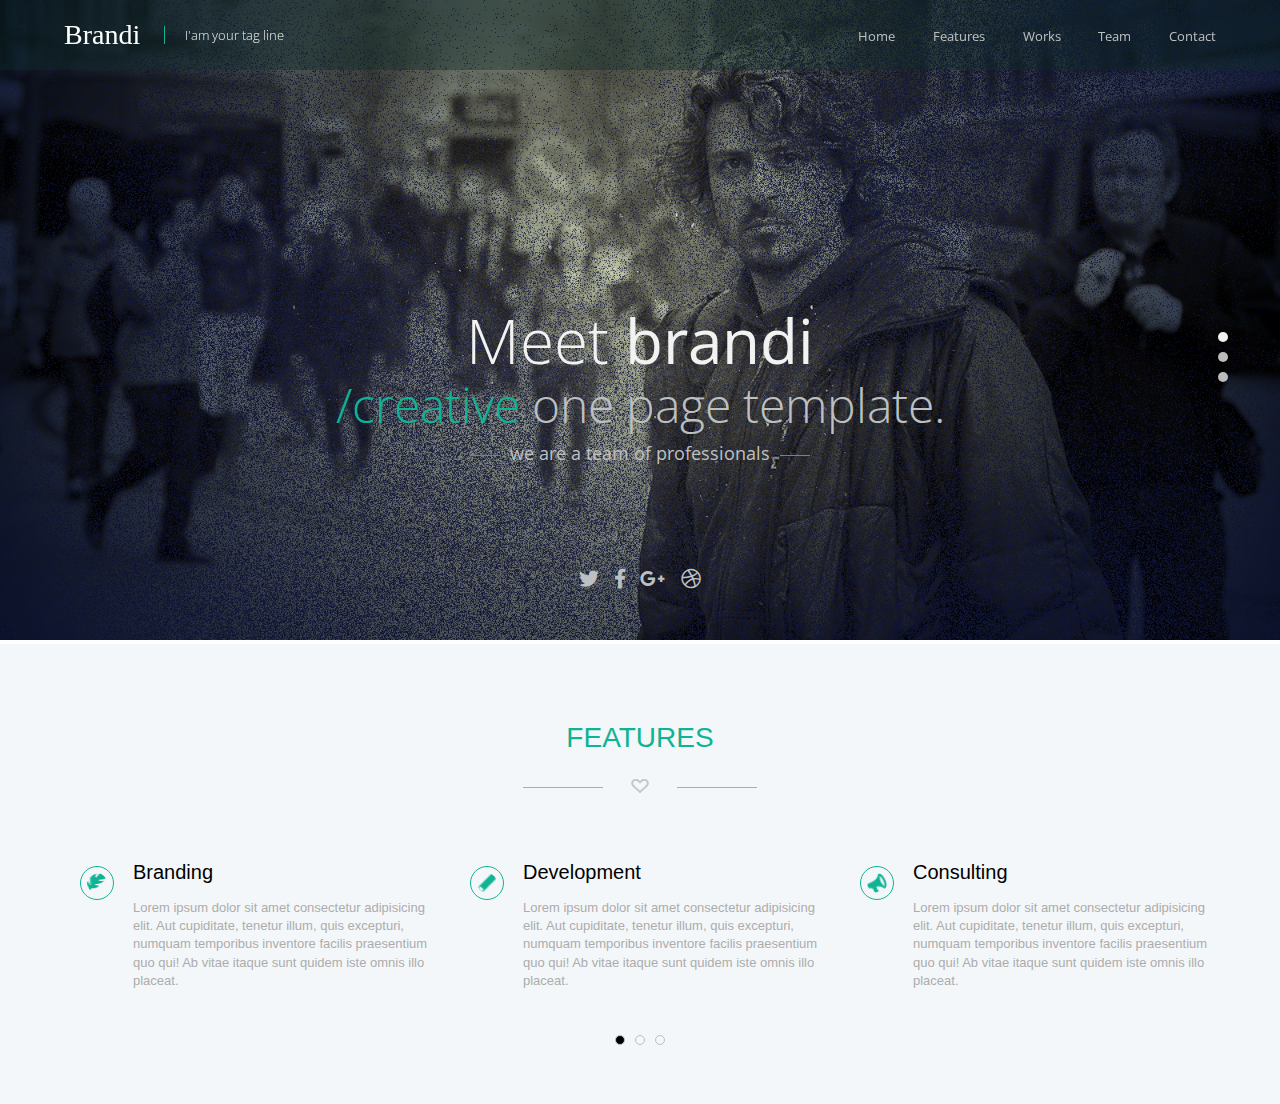
==== commit 726e65f5: "buiding feature + responsive" ====
--- a/index.html
+++ b/index.html
@@ -151,6 +151,180 @@
 				<span class="dot" onclick="currentSlide(3)"></span>
 			</div>
 		</section>
+		<main>
+			<section class="feature">
+				<div class="feature__container">
+					<div class="feature__top">
+						<h2 class="feature__top__title">FEATURES</h2>
+						<div class="feature__top__heart">
+							<img
+								src="./assets/img/icon/heart-empty copy.png"
+								class="heart"
+								alt=""
+							/>
+						</div>
+					</div>
+					<div class="feature__bottom">
+						<div class="bottom__box bottom__row active">
+							<div class="bottom__content">
+								<img
+									src="./assets/img/icon/feather.png"
+									class="bottom__content__feather"
+									alt=""
+								/>
+								<div class="bottom__content__text">
+									<h3 class="bottom__content__brand">Branding</h3>
+									<p class="bottom__content__disc">
+										Lorem ipsum dolor sit amet consectetur adipisicing elit. Aut
+										cupiditate, tenetur illum, quis excepturi, numquam
+										temporibus inventore facilis praesentium quo qui! Ab vitae
+										itaque sunt quidem iste omnis illo placeat.
+									</p>
+								</div>
+							</div>
+							<div class="bottom__content">
+								<img
+									src="./assets/img/icon/pencil.png"
+									class="bottom__content__feather"
+									alt=""
+								/>
+								<div class="bottom__content__text">
+									<h3 class="bottom__content__brand">Development</h3>
+									<p class="bottom__content__disc">
+										Lorem ipsum dolor sit amet consectetur adipisicing elit. Aut
+										cupiditate, tenetur illum, quis excepturi, numquam
+										temporibus inventore facilis praesentium quo qui! Ab vitae
+										itaque sunt quidem iste omnis illo placeat.
+									</p>
+								</div>
+							</div>
+							<div class="bottom__content">
+								<img
+									src="./assets/img/icon/megaphone.png"
+									class="bottom__content__feather"
+									alt=""
+								/>
+								<div class="bottom__content__text">
+									<h3 class="bottom__content__brand">Consulting</h3>
+									<p class="bottom__content__disc">
+										Lorem ipsum dolor sit amet consectetur adipisicing elit. Aut
+										cupiditate, tenetur illum, quis excepturi, numquam
+										temporibus inventore facilis praesentium quo qui! Ab vitae
+										itaque sunt quidem iste omnis illo placeat.
+									</p>
+								</div>
+							</div>
+						</div>
+						<div class="bottom__box bottom__row">
+							<div class="bottom__content">
+								<img
+									src="./assets/img/icon/pencil.png"
+									class="bottom__content__feather"
+									alt=""
+								/>
+								<div class="bottom__content__text">
+									<h3 class="bottom__content__brand">Development</h3>
+									<p class="bottom__content__disc">
+										Lorem ipsum dolor sit amet consectetur adipisicing elit. Aut
+										cupiditate, tenetur illum, quis excepturi, numquam
+										temporibus inventore facilis praesentium quo qui! Ab vitae
+										itaque sunt quidem iste omnis illo placeat.
+									</p>
+								</div>
+							</div>
+							<div class="bottom__content">
+								<img
+									src="./assets/img/icon/megaphone.png"
+									class="bottom__content__feather"
+									alt=""
+								/>
+								<div class="bottom__content__text">
+									<h3 class="bottom__content__brand">Consulting</h3>
+									<p class="bottom__content__disc">
+										Lorem ipsum dolor sit amet consectetur adipisicing elit. Aut
+										cupiditate, tenetur illum, quis excepturi, numquam
+										temporibus inventore facilis praesentium quo qui! Ab vitae
+										itaque sunt quidem iste omnis illo placeat.
+									</p>
+								</div>
+							</div>
+							<div class="bottom__content">
+								<img
+									src="./assets/img/icon/feather.png"
+									class="bottom__content__feather"
+									alt=""
+								/>
+								<div class="bottom__content__text">
+									<h3 class="bottom__content__brand">Branding</h3>
+									<p class="bottom__content__disc">
+										Lorem ipsum dolor sit amet consectetur adipisicing elit. Aut
+										cupiditate, tenetur illum, quis excepturi, numquam
+										temporibus inventore facilis praesentium quo qui! Ab vitae
+										itaque sunt quidem iste omnis illo placeat.
+									</p>
+								</div>
+							</div>
+						</div>
+						<div class="bottom__box bottom__row">
+							<div class="bottom__content">
+								<img
+									src="./assets/img/icon/megaphone.png"
+									class="bottom__content__feather"
+									alt=""
+								/>
+								<div class="bottom__content__text">
+									<h3 class="bottom__content__brand">Consulting</h3>
+									<p class="bottom__content__disc">
+										Lorem ipsum dolor sit amet consectetur adipisicing elit. Aut
+										cupiditate, tenetur illum, quis excepturi, numquam
+										temporibus inventore facilis praesentium quo qui! Ab vitae
+										itaque sunt quidem iste omnis illo placeat.
+									</p>
+								</div>
+							</div>
+							<div class="bottom__content">
+								<img
+									src="./assets/img/icon/feather.png"
+									class="bottom__content__feather"
+									alt=""
+								/>
+								<div class="bottom__content__text">
+									<h3 class="bottom__content__brand">Branding</h3>
+									<p class="bottom__content__disc">
+										Lorem ipsum dolor sit amet consectetur adipisicing elit. Aut
+										cupiditate, tenetur illum, quis excepturi, numquam
+										temporibus inventore facilis praesentium quo qui! Ab vitae
+										itaque sunt quidem iste omnis illo placeat.
+									</p>
+								</div>
+							</div>
+							<div class="bottom__content">
+								<img
+									src="./assets/img/icon/pencil.png"
+									class="bottom__content__feather"
+									alt=""
+								/>
+								<div class="bottom__content__text">
+									<h3 class="bottom__content__brand">Development</h3>
+									<p class="bottom__content__disc">
+										Lorem ipsum dolor sit amet consectetur adipisicing elit. Aut
+										cupiditate, tenetur illum, quis excepturi, numquam
+										temporibus inventore facilis praesentium quo qui! Ab vitae
+										itaque sunt quidem iste omnis illo placeat.
+									</p>
+								</div>
+							</div>
+						</div>
+					</div>
+					<div class="feature__dots">
+						<span class="feature__dot active"></span>
+						<span class="feature__dot"></span>
+						<span class="feature__dot"></span>
+					</div>
+				</div>
+			</section>
+			<section class="work"></section>
+		</main>
 
 		<!--[if lt IE 8]>
 			<p class="browserupgrade">
--- a/assets/css/main.css
+++ b/assets/css/main.css
@@ -7529,6 +7529,7 @@
   font-family: "Open Sans", sans-serif;
   padding-left: 20px;
   border-left: 1px solid;
+  border-color: #0eb493;
 }
 
 header .navbar__menu {
@@ -7741,6 +7742,248 @@
           transform: rotate(45deg) translate(-9px, -6px);
 }
 
+.feature {
+  width: 100%;
+  position: relative;
+  height: 460px;
+  background: #f4f7f9;
+}
+
+.feature__container {
+  overflow: hidden;
+  max-width: 1170px;
+  width: 100%;
+  margin: auto;
+}
+
+.feature__top {
+  text-align: center;
+}
+
+.feature__top__title {
+  font-size: 28px;
+  color: #0eb493;
+  font-weight: 400;
+  margin-bottom: 25px;
+  padding-top: 78px;
+}
+
+.feature__top__heart {
+  position: relative;
+  margin-bottom: 64px;
+}
+
+.feature__top__heart:before {
+  position: absolute;
+  content: "";
+  left: 40%;
+  bottom: 50%;
+  width: 80px;
+  height: 1px;
+  background: #acacac;
+}
+
+.feature__top__heart:after {
+  position: absolute;
+  content: "";
+  right: 40%;
+  bottom: 50%;
+  width: 80px;
+  height: 1px;
+  background: #acacac;
+}
+
+.feature__bottom .bottom__box {
+  max-width: 1170px;
+  display: -webkit-box;
+  display: -ms-flexbox;
+  display: flex;
+  -webkit-box-pack: justify;
+      -ms-flex-pack: justify;
+          justify-content: space-between;
+}
+
+.feature__bottom .bottom__box .bottom__content {
+  -webkit-transition: all 0.4s ease;
+  transition: all 0.4s ease;
+  display: -webkit-box;
+  display: -ms-flexbox;
+  display: flex;
+  -webkit-box-align: start;
+      -ms-flex-align: start;
+          align-items: flex-start;
+  -webkit-box-pack: justify;
+      -ms-flex-pack: justify;
+          justify-content: space-between;
+}
+
+.feature__bottom .bottom__box .bottom__content__text {
+  width: 80%;
+}
+
+.feature__bottom .bottom__box .bottom__content__brand {
+  padding-bottom: 15px;
+  font-size: 20px;
+  font-weight: 400;
+}
+
+.feature__bottom .bottom__box .bottom__content__disc {
+  font-size: 13px;
+  color: #acacac;
+  line-height: 1.4;
+}
+
+.feature__bottom .bottom__box .bottom__content__feather {
+  margin-left: 25px;
+  margin-top: 5px;
+  border: 1px solid;
+  border-radius: 50%;
+  border-color: #0eb493;
+  padding: 6px;
+  width: 20px;
+  height: 20px;
+}
+
+.feature__bottom .bottom__row {
+  display: none;
+}
+
+.feature__dots {
+  position: absolute;
+  right: 50%;
+  -webkit-transform: translateX(50%);
+          transform: translateX(50%);
+  bottom: 54px;
+  display: -webkit-box;
+  display: -ms-flexbox;
+  display: flex;
+  -webkit-transition: all 0.4s ease;
+  transition: all 0.4s ease;
+}
+
+.feature__dots .active {
+  background: #000;
+}
+
+.feature__dot {
+  cursor: pointer;
+  display: -webkit-box;
+  display: -ms-flexbox;
+  display: flex;
+  height: 8px;
+  width: 8px;
+  margin: 5px;
+  border: 1px solid;
+  border-color: #bdc0c2;
+  border-radius: 50%;
+  -webkit-transition: background-color 0.6s ease;
+  transition: background-color 0.6s ease;
+}
+
+.feature .active {
+  display: -webkit-box;
+  display: -ms-flexbox;
+  display: flex;
+}
+
+@media only screen and (max-width: 1024px) {
+  .feature__top__heart:after {
+    width: 60px;
+  }
+  .feature__top__heart:before {
+    width: 60px;
+  }
+  .feature__bottom {
+    max-width: 900px;
+    margin: auto;
+  }
+  .feature__bottom .bottom__content .bottom__content__feather {
+    margin-left: 0;
+  }
+  .feature__dots {
+    bottom: 35px;
+  }
+}
+
+@media only screen and (max-width: 768px) {
+  .feature__container {
+    width: 90%;
+  }
+  .feature__top__title {
+    margin-bottom: 10px;
+  }
+  .feature__top__heart:after {
+    width: 40px;
+  }
+  .feature__top__heart:before {
+    width: 40px;
+  }
+  .feature__bottom {
+    max-width: 900px;
+    margin: auto;
+  }
+  .feature__bottom .bottom__content .bottom__content__feather {
+    width: 15px;
+    height: 15px;
+    margin-left: 0;
+  }
+  .feature__dots {
+    bottom: 30px;
+  }
+}
+
+@media only screen and (max-width: 375px) {
+  .feature {
+    height: 100%;
+  }
+  .feature__container {
+    width: 80%;
+  }
+  .feature__top__title {
+    padding-top: 35px;
+    font-size: 16px;
+    margin-bottom: 10px;
+  }
+  .feature__top__heart {
+    margin-bottom: 15px;
+  }
+  .feature__top__heart:after {
+    width: 15px;
+  }
+  .feature__top__heart:before {
+    width: 15px;
+  }
+  .feature__bottom {
+    max-width: 900px;
+    margin: auto;
+  }
+  .feature__bottom .bottom__content .bottom__content__feather {
+    width: 15px;
+    height: 15px;
+    margin-left: 0;
+  }
+  .feature__bottom .bottom__content__text .bottom__content__brand {
+    font-size: 16px;
+    padding-bottom: 3px;
+  }
+  .feature__bottom .bottom__content__text .bottom__content__disc {
+    font-size: 12px;
+    margin-bottom: 15px;
+  }
+  .feature__dots {
+    display: none;
+  }
+  .active {
+    display: -webkit-box;
+    display: -ms-flexbox;
+    display: flex;
+    -webkit-box-orient: vertical;
+    -webkit-box-direction: normal;
+        -ms-flex-direction: column;
+            flex-direction: column;
+  }
+}
+
 .banner {
   position: relative;
 }
@@ -7866,14 +8109,16 @@
 
 .banner .fade {
   -webkit-animation-name: fade;
-  -webkit-animation-duration: 2.5s;
+  -webkit-animation-duration: 2s;
   animation-name: fade;
-  animation-duration: 2.5s;
+  animation-duration: 2s;
+  -webkit-transition: ease;
+  transition: ease;
 }
 
 @-webkit-keyframes fade {
   from {
-    opacity: 0.2;
+    opacity: 0.5;
   }
   to {
     opacity: 1;
@@ -7882,7 +8127,7 @@
 
 @keyframes fade {
   from {
-    opacity: 0.2;
+    opacity: 0.5;
   }
   to {
     opacity: 1;
@@ -7935,6 +8180,12 @@
   .banner__text__small {
     font-size: 10px;
   }
+  .banner__text__small:after {
+    bottom: 3px;
+  }
+  .banner__text__small:before {
+    bottom: 3px;
+  }
   .banner__contact {
     font-size: 10px;
     bottom: 10px;
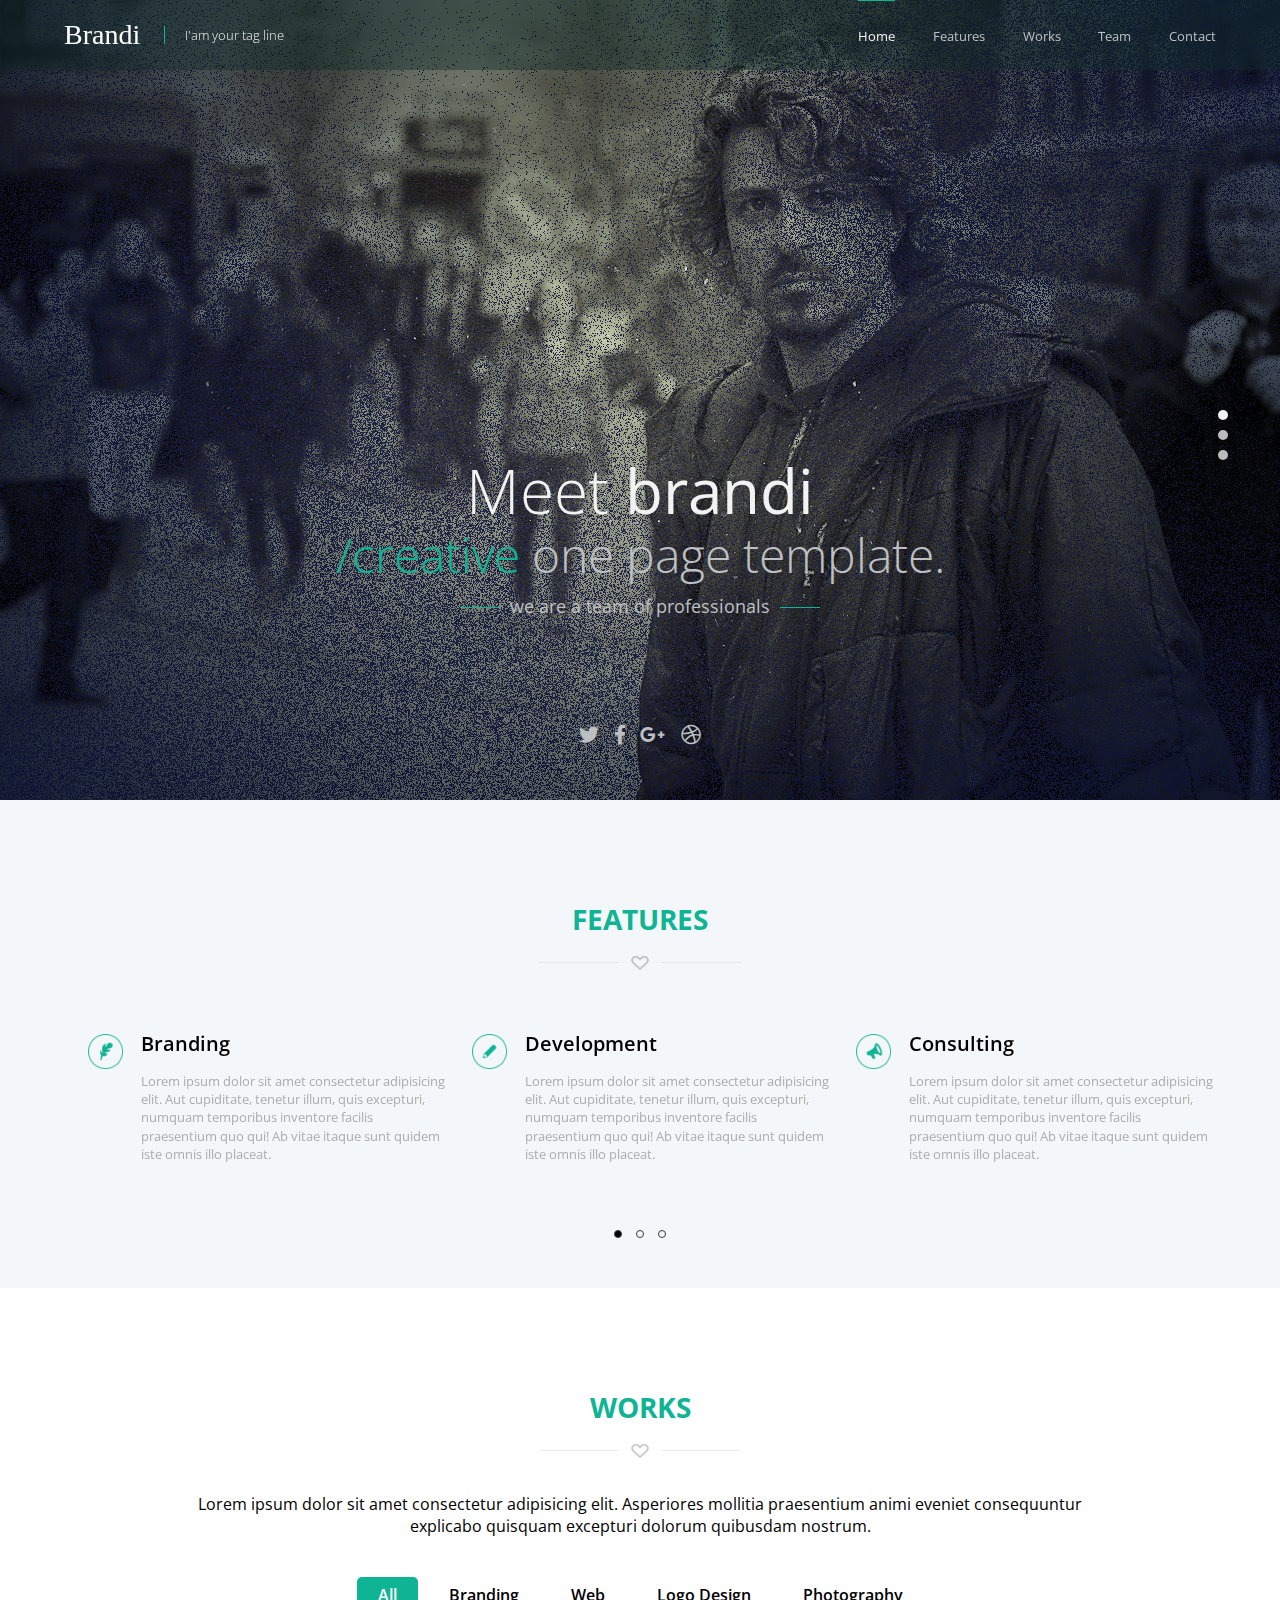
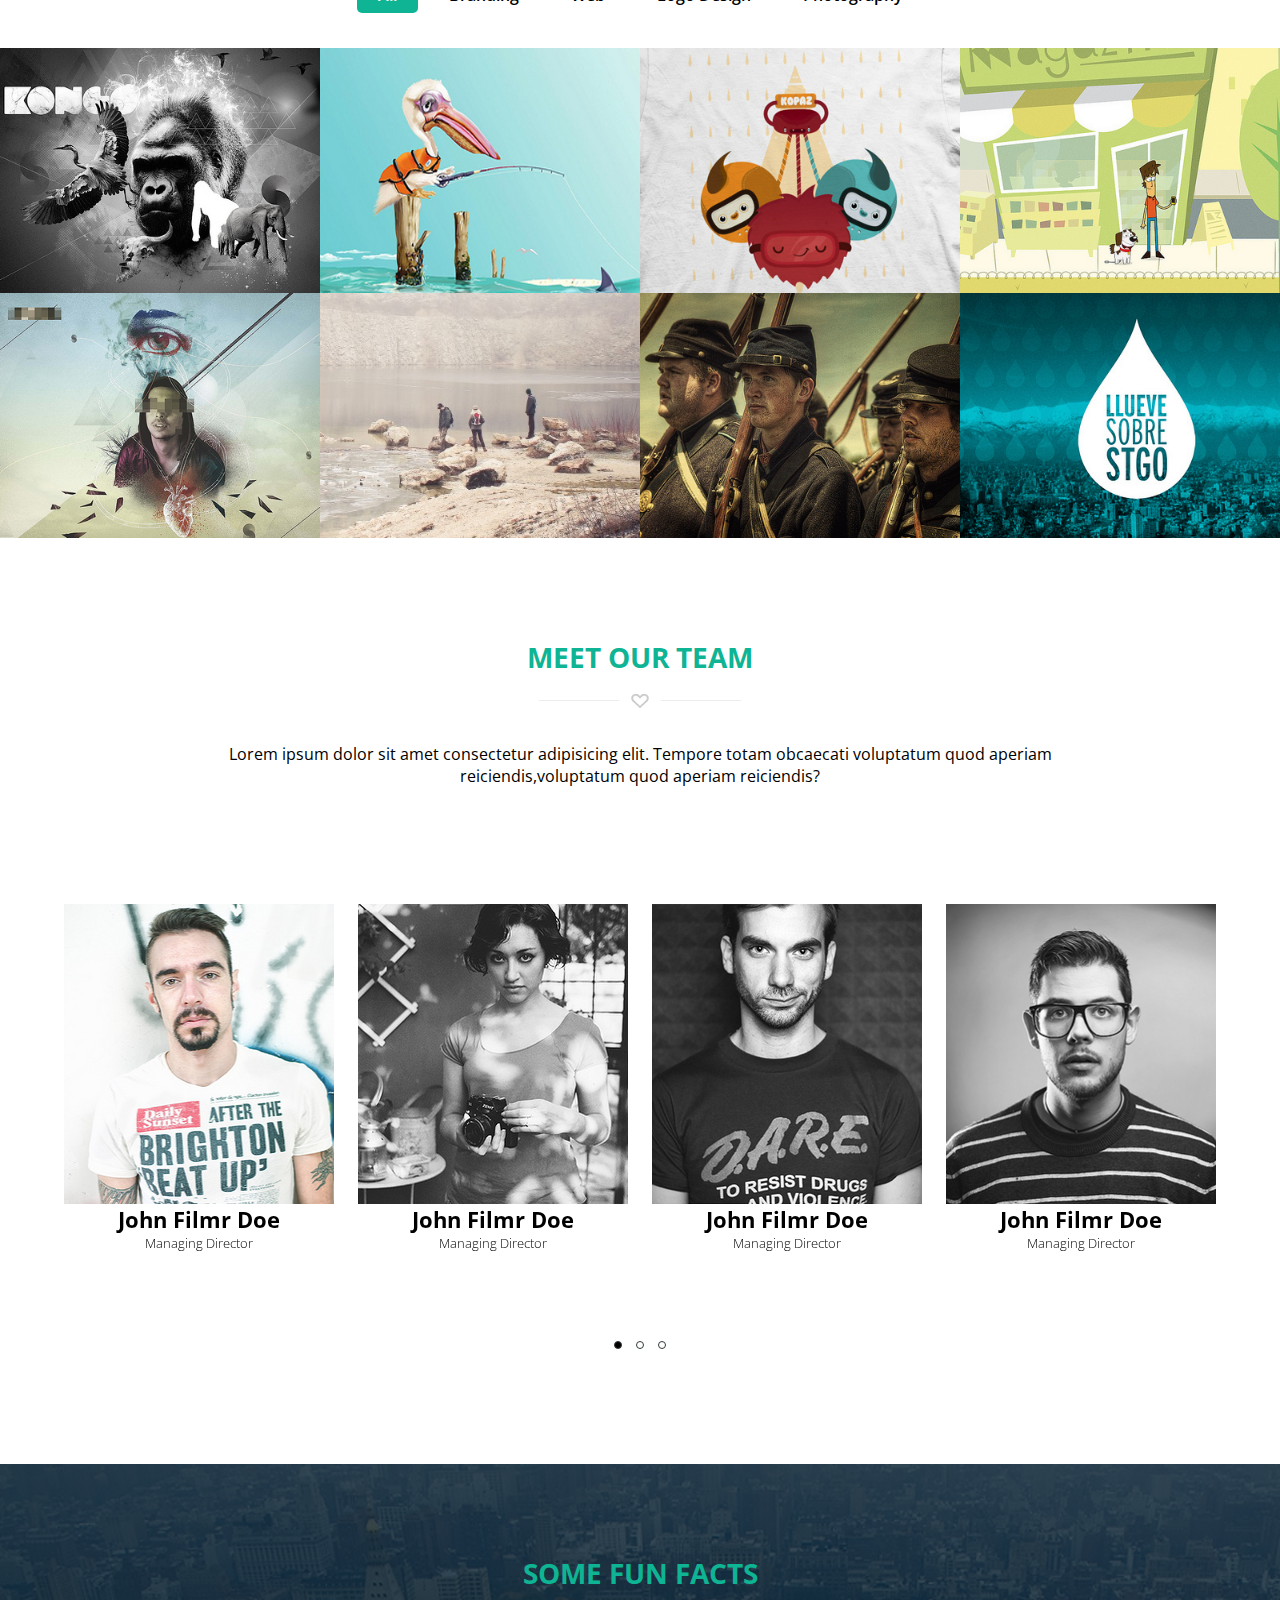
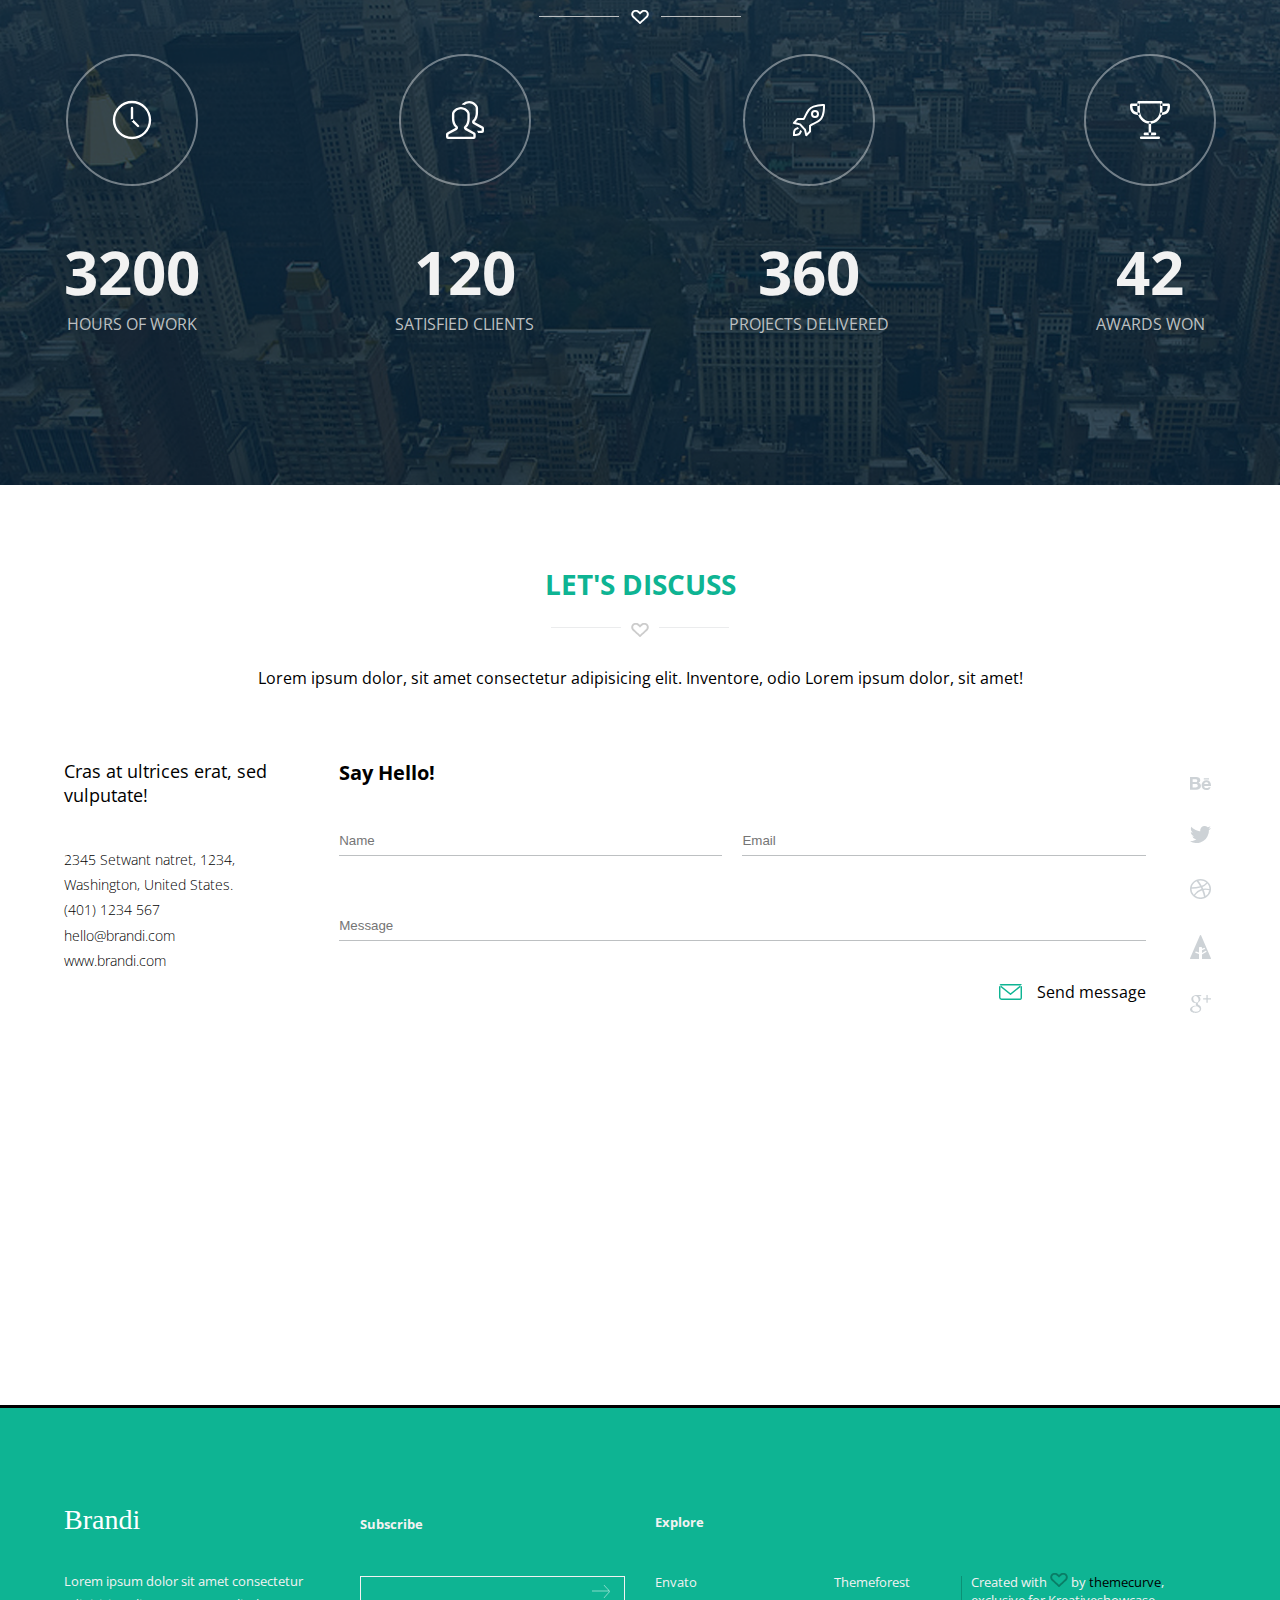
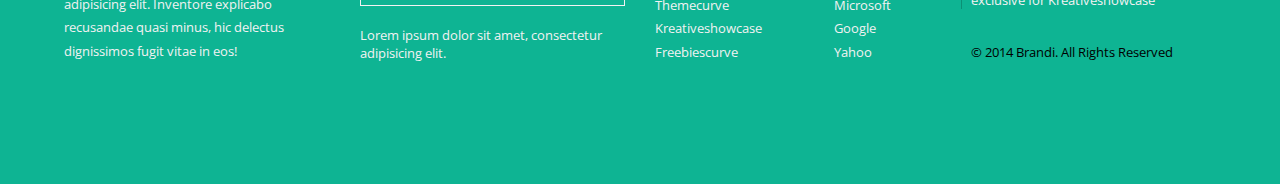
==== commit 03e1a348: "Complete landing page" ====
--- a/index.html
+++ b/index.html
@@ -25,6 +25,7 @@
 
 		<!-- <link rel="stylesheet" href="assets/css/vendor/bootstrap.css" /> -->
 		<link rel="stylesheet" href="./assets/css/main.css" />
+		<link rel="stylesheet" href="./assets/css/slick.css" />
 		<link rel="preconnect" href="https://fonts.gstatic.com" />
 		<link
 			href="https://fonts.googleapis.com/css2?family=Pacifico&display=swap"
@@ -37,7 +38,7 @@
 		/>
 	</head>
 	<body>
-		<header>
+		<header id="home">
 			<div class="navbar">
 				<div class="navbar__container">
 					<div class="navbar__logo">
@@ -55,29 +56,29 @@
 					</div>
 					<ul class="navbar__menu">
 						<li class="navbar__menu__item">
-							<a href="#home" class="navbar__menu__links" id="home-page"
+							<a href="#home" class="navbar__menu__links active" id="home-page"
 								>Home</a
 							>
 						</li>
 						<li class="navbar__menu__item">
-							<a href="#features" class="navbar__menu__links" id="home-page"
+							<a href="#features" class="navbar__menu__links" id="feature-page"
 								>Features</a
 							>
 						</li>
 
 						<li class="navbar__menu__item">
-							<a href="#works" class="navbar__menu__links" id="home-page"
+							<a href="#works" class="navbar__menu__links" id="work-page"
 								>Works</a
 							>
 						</li>
 						<li class="navbar__menu__item">
-							<a href="#team" class="navbar__menu__links" id="home-page"
+							<a href="#team" class="navbar__menu__links" id="team-page"
 								>Team</a
 							>
 						</li>
 
 						<li class="navbar__menu__item">
-							<a href="#contact" class="navbar__menu__links" id="home-page"
+							<a href="#contact" class="navbar__menu__links" id="contact-page"
 								>Contact</a
 							>
 						</li>
@@ -89,18 +90,28 @@
 					</div>
 				</div>
 			</div>
+			<a id="button"></a>
 		</header>
 		<section class="banner">
 			<div class="banner__contain fade">
-				<div class="banner__pics">
-					<img src="./assets/img/slideshow/Rectangle 1.png" alt="" />
+				<div
+					class="banner__pics"
+					style="background-image: url(./assets/img/slideshow/Rectangle\ 1.png)"
+				>
+					<!-- <img src="./assets/img/slideshow/Rectangle 1.png" alt="" /> -->
 				</div>
 				<div class="banner__text">
 					<h2 class="banner__text__title">Meet <strong>brandi</strong></h2>
 					<p class="banner__text__content">
 						<span>/creative </span> one page template.
 					</p>
-					<p class="banner__text__small">we are a team of professionals</p>
+
+					<div class="banner__text__line">
+						<span class="line"></span>
+						<p class="banner__text__small">we are a team of professionals</p>
+
+						<span class="line"></span>
+					</div>
 				</div>
 				<div class="banner__contact">
 					<i class="fab fa-twitter tw"></i>
@@ -110,15 +121,23 @@
 				</div>
 			</div>
 			<div class="banner__contain fade">
-				<div class="banner__pics">
-					<img src="./assets/img/slideshow/Rectangle 2.png" alt="" />
+				<div
+					class="banner__pics"
+					style="background-image: url(./assets/img/slideshow/Rectangle\ 2.png)"
+				>
+					<!-- <img src="./assets/img/slideshow/Rectangle 2.png" alt="" /> -->
 				</div>
 				<div class="banner__text">
 					<h2 class="banner__text__title">Meet <strong>brandi</strong></h2>
 					<p class="banner__text__content">
 						<span>/creative </span> one page template.
 					</p>
-					<p class="banner__text__small">we are a team of professionals</p>
+					<div class="banner__text__line">
+						<span class="line"></span>
+						<p class="banner__text__small">we are a team of professionals</p>
+
+						<span class="line"></span>
+					</div>
 				</div>
 				<div class="banner__contact">
 					<i class="fab fa-twitter tw"></i>
@@ -128,15 +147,23 @@
 				</div>
 			</div>
 			<div class="banner__contain fade">
-				<div class="banner__pics">
-					<img src="./assets/img/slideshow/Rectangle 3.png" alt="" />
+				<div
+					class="banner__pics"
+					style="background-image: url(./assets/img/slideshow/Rectangle\ 3.png)"
+				>
+					<!-- <img src="./assets/img/slideshow/Rectangle 3.png" alt="" /> -->
 				</div>
 				<div class="banner__text">
 					<h2 class="banner__text__title">Meet <strong>brandi</strong></h2>
 					<p class="banner__text__content">
 						<span>/creative </span> one page template.
 					</p>
-					<p class="banner__text__small">we are a team of professionals</p>
+					<div class="banner__text__line">
+						<span class="line"></span>
+						<p class="banner__text__small">we are a team of professionals</p>
+
+						<span class="line"></span>
+					</div>
 				</div>
 				<div class="banner__contact">
 					<i class="fab fa-twitter tw"></i>
@@ -152,26 +179,26 @@
 			</div>
 		</section>
 		<main>
-			<section class="feature">
+			<section class="feature" id="features">
 				<div class="feature__container">
 					<div class="feature__top">
-						<h2 class="feature__top__title">FEATURES</h2>
-						<div class="feature__top__heart">
-							<img
-								src="./assets/img/icon/heart-empty copy.png"
-								class="heart"
-								alt=""
-							/>
+						<h2 class="feature__top__title title">FEATURES</h2>
+						<div class="lines">
+							<span class="line"></span>
+							<img src="./assets/img/icon/heart-empty.png" alt="" />
+							<span class="line"></span>
 						</div>
 					</div>
 					<div class="feature__bottom">
-						<div class="bottom__box bottom__row active">
+						<div class="bottom__box">
 							<div class="bottom__content">
-								<img
-									src="./assets/img/icon/feather.png"
-									class="bottom__content__feather"
-									alt=""
-								/>
+								<div class="bottom__content__pic">
+									<img
+										src="./assets/img/icon/feature.png"
+										class="bottom__content__feather"
+										alt=""
+									/>
+								</div>
 								<div class="bottom__content__text">
 									<h3 class="bottom__content__brand">Branding</h3>
 									<p class="bottom__content__disc">
@@ -183,11 +210,13 @@
 								</div>
 							</div>
 							<div class="bottom__content">
-								<img
-									src="./assets/img/icon/pencil.png"
-									class="bottom__content__feather"
-									alt=""
-								/>
+								<div class="bottom__content__pic">
+									<img
+										src="./assets/img/icon/pencil.png"
+										class="bottom__content__feather"
+										alt=""
+									/>
+								</div>
 								<div class="bottom__content__text">
 									<h3 class="bottom__content__brand">Development</h3>
 									<p class="bottom__content__disc">
@@ -199,11 +228,13 @@
 								</div>
 							</div>
 							<div class="bottom__content">
-								<img
-									src="./assets/img/icon/megaphone.png"
-									class="bottom__content__feather"
-									alt=""
-								/>
+								<div class="bottom__content__pic">
+									<img
+										src="./assets/img/icon/megaphone.png"
+										class="bottom__content__feather"
+										alt=""
+									/>
+								</div>
 								<div class="bottom__content__text">
 									<h3 class="bottom__content__brand">Consulting</h3>
 									<p class="bottom__content__disc">
@@ -214,14 +245,32 @@
 									</p>
 								</div>
 							</div>
-						</div>
-						<div class="bottom__box bottom__row">
 							<div class="bottom__content">
-								<img
-									src="./assets/img/icon/pencil.png"
-									class="bottom__content__feather"
-									alt=""
-								/>
+								<div class="bottom__content__pic">
+									<img
+										src="./assets/img/icon/megaphone.png"
+										class="bottom__content__feather"
+										alt=""
+									/>
+								</div>
+								<div class="bottom__content__text">
+									<h3 class="bottom__content__brand">Consulting</h3>
+									<p class="bottom__content__disc">
+										Lorem ipsum dolor sit amet consectetur adipisicing elit. Aut
+										cupiditate, tenetur illum, quis excepturi, numquam
+										temporibus inventore facilis praesentium quo qui! Ab vitae
+										itaque sunt quidem iste omnis illo placeat.
+									</p>
+								</div>
+							</div>
+							<div class="bottom__content">
+								<div class="bottom__content__pic">
+									<img
+										src="./assets/img/icon/pencil.png"
+										class="bottom__content__feather"
+										alt=""
+									/>
+								</div>
 								<div class="bottom__content__text">
 									<h3 class="bottom__content__brand">Development</h3>
 									<p class="bottom__content__disc">
@@ -233,11 +282,49 @@
 								</div>
 							</div>
 							<div class="bottom__content">
-								<img
-									src="./assets/img/icon/megaphone.png"
-									class="bottom__content__feather"
-									alt=""
-								/>
+								<div class="bottom__content__pic">
+									<img
+										src="./assets/img/icon/feature.png"
+										class="bottom__content__feather"
+										alt=""
+									/>
+								</div>
+								<div class="bottom__content__text">
+									<h3 class="bottom__content__brand">Branding</h3>
+									<p class="bottom__content__disc">
+										Lorem ipsum dolor sit amet consectetur adipisicing elit. Aut
+										cupiditate, tenetur illum, quis excepturi, numquam
+										temporibus inventore facilis praesentium quo qui! Ab vitae
+										itaque sunt quidem iste omnis illo placeat.
+									</p>
+								</div>
+							</div>
+							<div class="bottom__content">
+								<div class="bottom__content__pic">
+									<img
+										src="./assets/img/icon/pencil.png"
+										class="bottom__content__feather"
+										alt=""
+									/>
+								</div>
+								<div class="bottom__content__text">
+									<h3 class="bottom__content__brand">Development</h3>
+									<p class="bottom__content__disc">
+										Lorem ipsum dolor sit amet consectetur adipisicing elit. Aut
+										cupiditate, tenetur illum, quis excepturi, numquam
+										temporibus inventore facilis praesentium quo qui! Ab vitae
+										itaque sunt quidem iste omnis illo placeat.
+									</p>
+								</div>
+							</div>
+							<div class="bottom__content">
+								<div class="bottom__content__pic">
+									<img
+										src="./assets/img/icon/megaphone.png"
+										class="bottom__content__feather"
+										alt=""
+									/>
+								</div>
 								<div class="bottom__content__text">
 									<h3 class="bottom__content__brand">Consulting</h3>
 									<p class="bottom__content__disc">
@@ -249,29 +336,13 @@
 								</div>
 							</div>
 							<div class="bottom__content">
-								<img
-									src="./assets/img/icon/feather.png"
-									class="bottom__content__feather"
-									alt=""
-								/>
-								<div class="bottom__content__text">
-									<h3 class="bottom__content__brand">Branding</h3>
-									<p class="bottom__content__disc">
-										Lorem ipsum dolor sit amet consectetur adipisicing elit. Aut
-										cupiditate, tenetur illum, quis excepturi, numquam
-										temporibus inventore facilis praesentium quo qui! Ab vitae
-										itaque sunt quidem iste omnis illo placeat.
-									</p>
-								</div>
-							</div>
-						</div>
-						<div class="bottom__box bottom__row">
-							<div class="bottom__content">
-								<img
-									src="./assets/img/icon/megaphone.png"
-									class="bottom__content__feather"
-									alt=""
-								/>
+								<div class="bottom__content__pic">
+									<img
+										src="./assets/img/icon/megaphone.png"
+										class="bottom__content__feather"
+										alt=""
+									/>
+								</div>
 								<div class="bottom__content__text">
 									<h3 class="bottom__content__brand">Consulting</h3>
 									<p class="bottom__content__disc">
@@ -282,50 +353,1108 @@
 									</p>
 								</div>
 							</div>
-							<div class="bottom__content">
-								<img
-									src="./assets/img/icon/feather.png"
-									class="bottom__content__feather"
-									alt=""
-								/>
-								<div class="bottom__content__text">
-									<h3 class="bottom__content__brand">Branding</h3>
-									<p class="bottom__content__disc">
-										Lorem ipsum dolor sit amet consectetur adipisicing elit. Aut
-										cupiditate, tenetur illum, quis excepturi, numquam
-										temporibus inventore facilis praesentium quo qui! Ab vitae
-										itaque sunt quidem iste omnis illo placeat.
-									</p>
-								</div>
-							</div>
-							<div class="bottom__content">
-								<img
-									src="./assets/img/icon/pencil.png"
-									class="bottom__content__feather"
-									alt=""
-								/>
-								<div class="bottom__content__text">
-									<h3 class="bottom__content__brand">Development</h3>
-									<p class="bottom__content__disc">
-										Lorem ipsum dolor sit amet consectetur adipisicing elit. Aut
-										cupiditate, tenetur illum, quis excepturi, numquam
-										temporibus inventore facilis praesentium quo qui! Ab vitae
-										itaque sunt quidem iste omnis illo placeat.
-									</p>
-								</div>
-							</div>
-						</div>
-					</div>
-					<div class="feature__dots">
+						</div>
+					</div>
+					<!-- <div class="feature__dots">
 						<span class="feature__dot active"></span>
 						<span class="feature__dot"></span>
 						<span class="feature__dot"></span>
-					</div>
+					</div> -->
 				</div>
 			</section>
-			<section class="work"></section>
+			<section class="work" id="works">
+				<div class="work__overlay work__overlay__hidden"></div>
+
+				<div class="work__top">
+					<h2 class="work__top__title title">WORKS</h2>
+					<div class="lines">
+						<span class="line"></span>
+						<img
+							src="./assets/img/icon/heart-empty.png"
+							alt=""
+							class="work__top__heart"
+						/>
+						<span class="line"></span>
+					</div>
+					<p class="work__top__text">
+						Lorem ipsum dolor sit amet consectetur adipisicing elit. Asperiores
+						mollitia praesentium animi eveniet consequuntur <br />explicabo
+						quisquam excepturi dolorum quibusdam nostrum.
+					</p>
+				</div>
+				<div class="work__bottom">
+					<div class="work__bottom__title">
+						<ul class="work__bottom__list">
+							<li class="work__bottom__item active">All</li>
+							<li class="work__bottom__item">Branding</li>
+							<li class="work__bottom__item">Web</li>
+							<li class="work__bottom__item">Logo Design</li>
+							<li class="work__bottom__item">Photography</li>
+						</ul>
+					</div>
+					<div class="work__bottom__pics active all">
+						<div class="work__bottom__pic">
+							<img
+								src="./assets/img/Work/KONG.png"
+								class="work__bottom__pic__each"
+								alt=""
+							/>
+							<div class="work__bottom__hover">
+								<div class="work__bottom__hover__green">
+									<img
+										src="./assets/img/icon/eye.png"
+										alt=""
+										class="work__bottom__hover__eye"
+									/>
+									<p class="work__bottom__hover__text">
+										<strong> Labore et dolore magnam </strong>
+										<br />Photography
+									</p>
+								</div>
+							</div>
+						</div>
+						<div class="work__bottom__modal work__bottom__modal__hidden">
+							<button class="close-modal">&times;</button>
+							<img src="./assets/img/Work/KONG.png" alt="" />
+						</div>
+						<div class="work__bottom__pic">
+							<img
+								src="./assets/img/Work/Bird.png"
+								class="work__bottom__pic__each"
+								alt=""
+							/>
+							<div class="work__bottom__hover">
+								<div class="work__bottom__hover__green">
+									<img
+										src="./assets/img/icon/eye.png"
+										alt=""
+										class="work__bottom__hover__eye"
+									/>
+									<p class="work__bottom__hover__text">
+										<strong> Labore et dolore magnam </strong> <br />
+										<span>Photography</span>
+									</p>
+								</div>
+							</div>
+						</div>
+						<div class="work__bottom__modal work__bottom__modal__hidden">
+							<button class="close-modal">&times;</button>
+							<img src="./assets/img/Work/Bird.png" alt="" />
+						</div>
+						<div class="work__bottom__pic">
+							<img
+								src="./assets/img/Work/cartoon.png"
+								class="work__bottom__pic__each"
+								alt=""
+							/>
+							<div class="work__bottom__hover">
+								<div class="work__bottom__hover__green">
+									<img
+										src="./assets/img/icon/eye.png"
+										alt=""
+										class="work__bottom__hover__eye"
+									/>
+									<p class="work__bottom__hover__text">
+										<strong> Labore et dolore magnam </strong> <br />
+										<span>Photography</span>
+									</p>
+								</div>
+							</div>
+						</div>
+						<div class="work__bottom__modal work__bottom__modal__hidden">
+							<button class="close-modal">&times;</button>
+							<img src="./assets/img/Work/cartoon.png" alt="" />
+						</div>
+						<div class="work__bottom__pic">
+							<img
+								src="./assets/img/Work/dog.png"
+								class="work__bottom__pic__each"
+								alt=""
+							/>
+							<div class="work__bottom__hover">
+								<div class="work__bottom__hover__green">
+									<img
+										src="./assets/img/icon/eye.png"
+										alt=""
+										class="work__bottom__hover__eye"
+									/>
+									<p class="work__bottom__hover__text">
+										<strong> Labore et dolore magnam </strong> <br />
+										<span>Photography</span>
+									</p>
+								</div>
+							</div>
+						</div>
+						<div class="work__bottom__modal work__bottom__modal__hidden">
+							<button class="close-modal">&times;</button>
+							<img src="./assets/img/Work/dog.png" alt="" />
+						</div>
+						<div class="work__bottom__pic">
+							<img
+								src="./assets/img/Work/eyes.png"
+								class="work__bottom__pic__each"
+								alt=""
+							/>
+							<div class="work__bottom__hover">
+								<div class="work__bottom__hover__green">
+									<img
+										src="./assets/img/icon/eye.png"
+										alt=""
+										class="work__bottom__hover__eye"
+									/>
+									<p class="work__bottom__hover__text">
+										<strong> Labore et dolore magnam </strong> <br />
+										<span>Photography</span>
+									</p>
+								</div>
+							</div>
+						</div>
+						<div class="work__bottom__modal work__bottom__modal__hidden">
+							<button class="close-modal">&times;</button>
+							<img src="./assets/img/Work/eyes.png" alt="" />
+						</div>
+						<div class="work__bottom__pic">
+							<img
+								src="./assets/img/Work/fishing.png"
+								class="work__bottom__pic__each"
+								alt=""
+							/>
+							<div class="work__bottom__hover">
+								<div class="work__bottom__hover__green">
+									<img
+										src="./assets/img/icon/eye.png"
+										alt=""
+										class="work__bottom__hover__eye"
+									/>
+									<p class="work__bottom__hover__text">
+										<strong> Labore et dolore magnam </strong> <br />
+										<span>Photography</span>
+									</p>
+								</div>
+							</div>
+						</div>
+						<div class="work__bottom__modal work__bottom__modal__hidden">
+							<button class="close-modal">&times;</button>
+							<img src="./assets/img/Work/fishing.png" alt="" />
+						</div>
+						<div class="work__bottom__pic">
+							<img
+								src="./assets/img/Work/soldior.png"
+								class="work__bottom__pic__each"
+								alt=""
+							/>
+							<div class="work__bottom__hover">
+								<div class="work__bottom__hover__green">
+									<img
+										src="./assets/img/icon/eye.png"
+										alt=""
+										class="work__bottom__hover__eye"
+									/>
+									<p class="work__bottom__hover__text">
+										<strong> Labore et dolore magnam </strong> <br />
+										<span>Photography</span>
+									</p>
+								</div>
+							</div>
+						</div>
+						<div class="work__bottom__modal work__bottom__modal__hidden">
+							<button class="close-modal">&times;</button>
+							<img src="./assets/img/Work/soldior.png" alt="" />
+						</div>
+						<div class="work__bottom__pic">
+							<img
+								src="./assets/img/Work/water.png"
+								class="work__bottom__pic__each"
+								alt=""
+							/>
+							<div class="work__bottom__hover">
+								<div class="work__bottom__hover__green">
+									<img
+										src="./assets/img/icon/eye.png"
+										alt=""
+										class="work__bottom__hover__eye"
+									/>
+									<p class="work__bottom__hover__text">
+										<strong> Labore et dolore magnam </strong> <br />
+										<span>Photography</span>
+									</p>
+								</div>
+							</div>
+						</div>
+						<div class="work__bottom__modal work__bottom__modal__hidden">
+							<button class="close-modal">&times;</button>
+							<img src="./assets/img/Work/water.png" alt="" />
+						</div>
+					</div>
+					<div class="work__bottom__pics branding">
+						<div class="work__bottom__pic">
+							<img
+								src="./assets/img/Work/fishing.png"
+								class="work__bottom__pic__each"
+								alt=""
+							/>
+							<div class="work__bottom__hover">
+								<div class="work__bottom__hover__green">
+									<img
+										src="./assets/img/icon/eye.png"
+										alt=""
+										class="work__bottom__hover__eye"
+									/>
+									<p class="work__bottom__hover__text">
+										<strong> Labore et dolore magnam </strong> <br />
+										<span>Photography</span>
+									</p>
+								</div>
+							</div>
+						</div>
+						<div class="work__bottom__modal work__bottom__modal__hidden">
+							<button class="close-modal">&times;</button>
+							<img src="./assets/img/Work/fishing.png" alt="" />
+						</div>
+						<div class="work__bottom__pic">
+							<img
+								src="./assets/img/Work/soldior.png"
+								class="work__bottom__pic__each"
+								alt=""
+							/>
+							<div class="work__bottom__hover">
+								<div class="work__bottom__hover__green">
+									<img
+										src="./assets/img/icon/eye.png"
+										alt=""
+										class="work__bottom__hover__eye"
+									/>
+									<p class="work__bottom__hover__text">
+										<strong> Labore et dolore magnam </strong> <br />
+										<span>Photography</span>
+									</p>
+								</div>
+							</div>
+						</div>
+						<div class="work__bottom__modal work__bottom__modal__hidden">
+							<button class="close-modal">&times;</button>
+							<img src="./assets/img/Work/soldior.png" alt="" />
+						</div>
+						<div class="work__bottom__pic">
+							<img
+								src="./assets/img/Work/dog.png"
+								class="work__bottom__pic__each"
+								alt=""
+							/>
+							<div class="work__bottom__hover">
+								<div class="work__bottom__hover__green">
+									<img
+										src="./assets/img/icon/eye.png"
+										alt=""
+										class="work__bottom__hover__eye"
+									/>
+									<p class="work__bottom__hover__text">
+										<strong> Labore et dolore magnam </strong> <br />
+										<span>Photography</span>
+									</p>
+								</div>
+							</div>
+						</div>
+						<div class="work__bottom__modal work__bottom__modal__hidden">
+							<button class="close-modal">&times;</button>
+							<img src="./assets/img/Work/dog.png" alt="" />
+						</div>
+						<div class="work__bottom__pic">
+							<img
+								src="./assets/img/Work/eyes.png"
+								class="work__bottom__pic__each"
+								alt=""
+							/>
+							<div class="work__bottom__hover">
+								<div class="work__bottom__hover__green">
+									<img
+										src="./assets/img/icon/eye.png"
+										alt=""
+										class="work__bottom__hover__eye"
+									/>
+									<p class="work__bottom__hover__text">
+										<strong> Labore et dolore magnam </strong> <br />
+										<span>Photography</span>
+									</p>
+								</div>
+							</div>
+						</div>
+						<div class="work__bottom__modal work__bottom__modal__hidden">
+							<button class="close-modal">&times;</button>
+							<img src="./assets/img/Work/eyes.png" alt="" />
+						</div>
+					</div>
+					<div class="work__bottom__pics web">
+						<div class="work__bottom__pic">
+							<img
+								src="./assets/img/Work/eyes.png"
+								class="work__bottom__pic__each"
+								alt=""
+							/>
+							<div class="work__bottom__hover">
+								<div class="work__bottom__hover__green">
+									<img
+										src="./assets/img/icon/eye.png"
+										alt=""
+										class="work__bottom__hover__eye"
+									/>
+									<p class="work__bottom__hover__text">
+										<strong> Labore et dolore magnam </strong> <br />
+										<span>Photography</span>
+									</p>
+								</div>
+							</div>
+						</div>
+						<div class="work__bottom__modal work__bottom__modal__hidden">
+							<button class="close-modal">&times;</button>
+							<img src="./assets/img/Work/eyes.png" alt="" />
+						</div>
+						<div class="work__bottom__pic">
+							<img
+								src="./assets/img/Work/fishing.png"
+								class="work__bottom__pic__each"
+								alt=""
+							/>
+							<div class="work__bottom__hover">
+								<div class="work__bottom__hover__green">
+									<img
+										src="./assets/img/icon/eye.png"
+										alt=""
+										class="work__bottom__hover__eye"
+									/>
+									<p class="work__bottom__hover__text">
+										<strong> Labore et dolore magnam </strong> <br />
+										<span>Photography</span>
+									</p>
+								</div>
+							</div>
+						</div>
+						<div class="work__bottom__modal work__bottom__modal__hidden">
+							<button class="close-modal">&times;</button>
+							<img src="./assets/img/Work/fishing.png" alt="" />
+						</div>
+						<div class="work__bottom__pic">
+							<img
+								src="./assets/img/Work/dog.png"
+								class="work__bottom__pic__each"
+								alt=""
+							/>
+							<div class="work__bottom__hover">
+								<div class="work__bottom__hover__green">
+									<img
+										src="./assets/img/icon/eye.png"
+										alt=""
+										class="work__bottom__hover__eye"
+									/>
+									<p class="work__bottom__hover__text">
+										<strong> Labore et dolore magnam </strong> <br />
+										<span>Photography</span>
+									</p>
+								</div>
+							</div>
+						</div>
+						<div class="work__bottom__modal work__bottom__modal__hidden">
+							<button class="close-modal">&times;</button>
+							<img src="./assets/img/Work/dog.png" alt="" />
+						</div>
+						<div class="work__bottom__pic">
+							<img
+								src="./assets/img/Work/eyes.png"
+								class="work__bottom__pic__each"
+								alt=""
+							/>
+							<div class="work__bottom__hover">
+								<div class="work__bottom__hover__green">
+									<img
+										src="./assets/img/icon/eye.png"
+										alt=""
+										class="work__bottom__hover__eye"
+									/>
+									<p class="work__bottom__hover__text">
+										<strong> Labore et dolore magnam </strong> <br />
+										<span>Photography</span>
+									</p>
+								</div>
+							</div>
+						</div>
+						<div class="work__bottom__modal work__bottom__modal__hidden">
+							<button class="close-modal">&times;</button>
+							<img src="./assets/img/Work/eyes.png" alt="" />
+						</div>
+					</div>
+					<div class="work__bottom__pics design">
+						<div class="work__bottom__pic">
+							<img
+								src="./assets/img/Work/dog.png"
+								class="work__bottom__pic__each"
+								alt=""
+							/>
+							<div class="work__bottom__hover">
+								<div class="work__bottom__hover__green">
+									<img
+										src="./assets/img/icon/eye.png"
+										alt=""
+										class="work__bottom__hover__eye"
+									/>
+									<p class="work__bottom__hover__text">
+										<strong> Labore et dolore magnam </strong> <br />
+										<span>Photography</span>
+									</p>
+								</div>
+							</div>
+						</div>
+						<div class="work__bottom__modal work__bottom__modal__hidden">
+							<button class="close-modal">&times;</button>
+							<img src="./assets/img/Work/dog.png" alt="" />
+						</div>
+						<div class="work__bottom__pic">
+							<img
+								src="./assets/img/Work/eyes.png"
+								class="work__bottom__pic__each"
+								alt=""
+							/>
+							<div class="work__bottom__hover">
+								<div class="work__bottom__hover__green">
+									<img
+										src="./assets/img/icon/eye.png"
+										alt=""
+										class="work__bottom__hover__eye"
+									/>
+									<p class="work__bottom__hover__text">
+										<strong> Labore et dolore magnam </strong> <br />
+										<span>Photography</span>
+									</p>
+								</div>
+							</div>
+						</div>
+						<div class="work__bottom__modal work__bottom__modal__hidden">
+							<button class="close-modal">&times;</button>
+							<img src="./assets/img/Work/eyes.png" alt="" />
+						</div>
+						<div class="work__bottom__pic">
+							<img
+								src="./assets/img/Work/fishing.png"
+								class="work__bottom__pic__each"
+								alt=""
+							/>
+							<div class="work__bottom__hover">
+								<div class="work__bottom__hover__green">
+									<img
+										src="./assets/img/icon/eye.png"
+										alt=""
+										class="work__bottom__hover__eye"
+									/>
+									<p class="work__bottom__hover__text">
+										<strong> Labore et dolore magnam </strong> <br />
+										<span>Photography</span>
+									</p>
+								</div>
+							</div>
+						</div>
+						<div class="work__bottom__modal work__bottom__modal__hidden">
+							<button class="close-modal">&times;</button>
+							<img src="./assets/img/Work/fishing.png" alt="" />
+						</div>
+						<div class="work__bottom__pic">
+							<img
+								src="./assets/img/Work/soldior.png"
+								class="work__bottom__pic__each"
+								alt=""
+							/>
+							<div class="work__bottom__hover">
+								<div class="work__bottom__hover__green">
+									<img
+										src="./assets/img/icon/eye.png"
+										alt=""
+										class="work__bottom__hover__eye"
+									/>
+									<p class="work__bottom__hover__text">
+										<strong> Labore et dolore magnam </strong> <br />
+										<span>Photography</span>
+									</p>
+								</div>
+							</div>
+						</div>
+						<div class="work__bottom__modal work__bottom__modal__hidden">
+							<button class="close-modal">&times;</button>
+							<img src="./assets/img/Work/soldior.png" alt="" />
+						</div>
+					</div>
+					<div class="work__bottom__pics photography">
+						<div class="work__bottom__pic">
+							<img
+								src="./assets/img/Work/cartoon.png"
+								class="work__bottom__pic__each"
+								alt=""
+							/>
+							<div class="work__bottom__hover">
+								<div class="work__bottom__hover__green">
+									<img
+										src="./assets/img/icon/eye.png"
+										alt=""
+										class="work__bottom__hover__eye"
+									/>
+									<p class="work__bottom__hover__text">
+										<strong> Labore et dolore magnam </strong> <br />
+										<span>Photography</span>
+									</p>
+								</div>
+							</div>
+						</div>
+						<div class="work__bottom__modal work__bottom__modal__hidden">
+							<button class="close-modal">&times;</button>
+							<img src="./assets/img/Work/cartoon.png" alt="" />
+						</div>
+						<div class="work__bottom__pic">
+							<img
+								src="./assets/img/Work/dog.png"
+								class="work__bottom__pic__each"
+								alt=""
+							/>
+							<div class="work__bottom__hover">
+								<div class="work__bottom__hover__green">
+									<img
+										src="./assets/img/icon/eye.png"
+										alt=""
+										class="work__bottom__hover__eye"
+									/>
+									<p class="work__bottom__hover__text">
+										<strong> Labore et dolore magnam </strong> <br />
+										<span>Photography</span>
+									</p>
+								</div>
+							</div>
+						</div>
+						<div class="work__bottom__modal work__bottom__modal__hidden">
+							<button class="close-modal">&times;</button>
+							<img src="./assets/img/Work/dog.png" alt="" />
+						</div>
+						<div class="work__bottom__pic">
+							<img
+								src="./assets/img/Work/eyes.png"
+								class="work__bottom__pic__each"
+								alt=""
+							/>
+							<div class="work__bottom__hover">
+								<div class="work__bottom__hover__green">
+									<img
+										src="./assets/img/icon/eye.png"
+										alt=""
+										class="work__bottom__hover__eye"
+									/>
+									<p class="work__bottom__hover__text">
+										<strong> Labore et dolore magnam </strong> <br />
+										<span>Photography</span>
+									</p>
+								</div>
+							</div>
+						</div>
+						<div class="work__bottom__modal work__bottom__modal__hidden">
+							<button class="close-modal">&times;</button>
+							<img src="./assets/img/Work/eyes.png" alt="" />
+						</div>
+						<div class="work__bottom__pic">
+							<img
+								src="./assets/img/Work/fishing.png"
+								class="work__bottom__pic__each"
+								alt=""
+							/>
+							<div class="work__bottom__hover">
+								<div class="work__bottom__hover__green">
+									<img
+										src="./assets/img/icon/eye.png"
+										alt=""
+										class="work__bottom__hover__eye"
+									/>
+									<p class="work__bottom__hover__text">
+										<strong> Labore et dolore magnam </strong> <br />
+										<span>Photography</span>
+									</p>
+								</div>
+							</div>
+						</div>
+						<div class="work__bottom__modal work__bottom__modal__hidden">
+							<button class="close-modal">&times;</button>
+							<img src="./assets/img/Work/fishing.png" alt="" />
+						</div>
+					</div>
+				</div>
+			</section>
+			<section class="meet" id="team">
+				<div class="meet__top">
+					<div class="meet__top__title title">
+						<h2>MEET OUR TEAM</h2>
+					</div>
+					<div class="lines">
+						<span class="line"></span>
+						<img src="./assets/img/icon/heart-empty.png" alt="" />
+						<span class="line"></span>
+					</div>
+					<p class="meet__top__text">
+						Lorem ipsum dolor sit amet consectetur adipisicing elit. Tempore
+						totam obcaecati voluptatum quod aperiam <br />
+						reiciendis,voluptatum quod aperiam reiciendis?
+					</p>
+				</div>
+				<div class="meet__bottom">
+					<div class="meet__bottom__info">
+						<div class="meet__bottom__pic">
+							<img src="./assets/img/meet/white_man.png" alt="" />
+							<div class="meet__bottom__details">
+								<p>
+									<strong
+										>Lorem ipsum dolor <br />
+										sit ametipsum dolor sit amet</strong
+									>
+									consectetur adipisicing elit. Rem, assumenda adipisicing elit.
+									Rem assumenda?
+								</p>
+								<div class="meet__bottom__contact">
+									<i class="fab fa-twitter"></i>
+									<i class="fab fa-facebook"></i>
+									<i class="fab fa-google-plus"></i>
+								</div>
+							</div>
+						</div>
+						<div class="meet__bottom__pic__text">
+							<h3 class="meet__bottom__pic__name">John Filmr Doe</h3>
+							<p>Managing Director</p>
+						</div>
+					</div>
+					<div class="meet__bottom__info">
+						<div class="meet__bottom__pic">
+							<img src="./assets/img/meet/girl.png" alt="" />
+							<div class="meet__bottom__details">
+								<p>
+									<strong
+										>Lorem ipsum dolor <br />
+										sit ametipsum dolor sit amet</strong
+									>
+									consectetur adipisicing elit. Rem, assumenda adipisicing elit.
+									Rem assumenda?
+								</p>
+								<div class="meet__bottom__contact">
+									<i class="fab fa-twitter"></i>
+									<i class="fab fa-facebook"></i>
+									<i class="fab fa-google-plus"></i>
+								</div>
+							</div>
+						</div>
+						<div class="meet__bottom__pic__text">
+							<h3 class="meet__bottom__pic__name">John Filmr Doe</h3>
+							<p>Managing Director</p>
+						</div>
+					</div>
+					<div class="meet__bottom__info">
+						<div class="meet__bottom__pic">
+							<img src="./assets/img/meet/black_man.png" alt="" />
+							<div class="meet__bottom__details">
+								<p>
+									<strong
+										>Lorem ipsum dolor <br />
+										sit ametipsum dolor sit amet</strong
+									>
+									consectetur adipisicing elit. Rem, assumenda adipisicing elit.
+									Rem assumenda?
+								</p>
+								<div class="meet__bottom__contact">
+									<i class="fab fa-twitter"></i>
+									<i class="fab fa-facebook"></i>
+									<i class="fab fa-google-plus"></i>
+								</div>
+							</div>
+						</div>
+						<div class="meet__bottom__pic__text">
+							<h3 class="meet__bottom__pic__name">John Filmr Doe</h3>
+							<p>Managing Director</p>
+						</div>
+					</div>
+					<div class="meet__bottom__info">
+						<div class="meet__bottom__pic">
+							<img src="./assets/img/meet/glasses_man.png" alt="" />
+							<div class="meet__bottom__details">
+								<p>
+									<strong
+										>Lorem ipsum dolor <br />
+										sit ametipsum dolor sit amet</strong
+									>
+									consectetur adipisicing elit. Rem, assumenda adipisicing elit.
+									Rem assumenda?
+								</p>
+								<div class="meet__bottom__contact">
+									<i class="fab fa-twitter"></i>
+									<i class="fab fa-facebook"></i>
+									<i class="fab fa-google-plus"></i>
+								</div>
+							</div>
+						</div>
+						<div class="meet__bottom__pic__text">
+							<h3 class="meet__bottom__pic__name">John Filmr Doe</h3>
+							<p>Managing Director</p>
+						</div>
+					</div>
+					<div class="meet__bottom__info">
+						<div class="meet__bottom__pic">
+							<img src="./assets/img/meet/black_man.png" alt="" />
+							<div class="meet__bottom__details">
+								<p>
+									<strong
+										>Lorem ipsum dolor <br />
+										sit ametipsum dolor sit amet</strong
+									>
+									consectetur adipisicing elit. Rem, assumenda adipisicing elit.
+									Rem assumenda?
+								</p>
+								<div class="meet__bottom__contact">
+									<i class="fab fa-twitter"></i>
+									<i class="fab fa-facebook"></i>
+									<i class="fab fa-google-plus"></i>
+								</div>
+							</div>
+						</div>
+						<div class="meet__bottom__pic__text">
+							<h3 class="meet__bottom__pic__name">John Filmr Doe</h3>
+							<p>Managing Director</p>
+						</div>
+					</div>
+					<div class="meet__bottom__info">
+						<div class="meet__bottom__pic">
+							<img src="./assets/img/meet/glasses_man.png" alt="" />
+							<div class="meet__bottom__details">
+								<p>
+									<strong
+										>Lorem ipsum dolor <br />
+										sit ametipsum dolor sit amet</strong
+									>
+									consectetur adipisicing elit. Rem, assumenda adipisicing elit.
+									Rem assumenda?
+								</p>
+								<div class="meet__bottom__contact">
+									<i class="fab fa-twitter"></i>
+									<i class="fab fa-facebook"></i>
+									<i class="fab fa-google-plus"></i>
+								</div>
+							</div>
+						</div>
+						<div class="meet__bottom__pic__text">
+							<h3 class="meet__bottom__pic__name">John Filmr Doe</h3>
+							<p>Managing Director</p>
+						</div>
+					</div>
+					<div class="meet__bottom__info">
+						<div class="meet__bottom__pic">
+							<img src="./assets/img/meet/white_man.png" alt="" />
+							<div class="meet__bottom__details">
+								<p>
+									<strong
+										>Lorem ipsum dolor <br />
+										sit ametipsum dolor sit amet</strong
+									>
+									consectetur adipisicing elit. Rem, assumenda adipisicing elit.
+									Rem assumenda?
+								</p>
+								<div class="meet__bottom__contact">
+									<i class="fab fa-twitter"></i>
+									<i class="fab fa-facebook"></i>
+									<i class="fab fa-google-plus"></i>
+								</div>
+							</div>
+						</div>
+						<div class="meet__bottom__pic__text">
+							<h3 class="meet__bottom__pic__name">John Filmr Doe</h3>
+							<p>Managing Director</p>
+						</div>
+					</div>
+					<div class="meet__bottom__info">
+						<div class="meet__bottom__pic">
+							<img src="./assets/img/meet/girl.png" alt="" />
+							<div class="meet__bottom__details">
+								<p>
+									<strong
+										>Lorem ipsum dolor <br />
+										sit ametipsum dolor sit amet</strong
+									>
+									consectetur adipisicing elit. Rem, assumenda adipisicing elit.
+									Rem assumenda?
+								</p>
+								<div class="meet__bottom__contact">
+									<i class="fab fa-twitter"></i>
+									<i class="fab fa-facebook"></i>
+									<i class="fab fa-google-plus"></i>
+								</div>
+							</div>
+						</div>
+						<div class="meet__bottom__pic__text">
+							<h3 class="meet__bottom__pic__name">John Filmr Doe</h3>
+							<p>Managing Director</p>
+						</div>
+					</div>
+					<div class="meet__bottom__info">
+						<div class="meet__bottom__pic">
+							<img src="./assets/img/meet/girl.png" alt="" />
+							<div class="meet__bottom__details">
+								<p>
+									<strong
+										>Lorem ipsum dolor <br />
+										sit ametipsum dolor sit amet</strong
+									>
+									consectetur adipisicing elit. Rem, assumenda adipisicing elit.
+									Rem assumenda?
+								</p>
+								<div class="meet__bottom__contact">
+									<i class="fab fa-twitter"></i>
+									<i class="fab fa-facebook"></i>
+									<i class="fab fa-google-plus"></i>
+								</div>
+							</div>
+						</div>
+						<div class="meet__bottom__pic__text">
+							<h3 class="meet__bottom__pic__name">John Filmr Doe</h3>
+							<p>Managing Director</p>
+						</div>
+					</div>
+					<div class="meet__bottom__info">
+						<div class="meet__bottom__pic">
+							<img src="./assets/img/meet/black_man.png" alt="" />
+							<div class="meet__bottom__details">
+								<p>
+									<strong
+										>Lorem ipsum dolor <br />
+										sit ametipsum dolor sit amet</strong
+									>
+									consectetur adipisicing elit. Rem, assumenda adipisicing elit.
+									Rem assumenda?
+								</p>
+								<div class="meet__bottom__contact">
+									<i class="fab fa-twitter"></i>
+									<i class="fab fa-facebook"></i>
+									<i class="fab fa-google-plus"></i>
+								</div>
+							</div>
+						</div>
+						<div class="meet__bottom__pic__text">
+							<h3 class="meet__bottom__pic__name">John Filmr Doe</h3>
+							<p>Managing Director</p>
+						</div>
+					</div>
+					<div class="meet__bottom__info">
+						<div class="meet__bottom__pic">
+							<img src="./assets/img/meet/glasses_man.png" alt="" />
+							<div class="meet__bottom__details">
+								<p>
+									<strong
+										>Lorem ipsum dolor <br />
+										sit ametipsum dolor sit amet</strong
+									>
+									consectetur adipisicing elit. Rem, assumenda adipisicing elit.
+									Rem assumenda?
+								</p>
+								<div class="meet__bottom__contact">
+									<i class="fab fa-twitter"></i>
+									<i class="fab fa-facebook"></i>
+									<i class="fab fa-google-plus"></i>
+								</div>
+							</div>
+						</div>
+						<div class="meet__bottom__pic__text">
+							<h3 class="meet__bottom__pic__name">John Filmr Doe</h3>
+							<p>Managing Director</p>
+						</div>
+					</div>
+					<div class="meet__bottom__info">
+						<div class="meet__bottom__pic">
+							<img src="./assets/img/meet/black_man.png" alt="" />
+							<div class="meet__bottom__details">
+								<p>
+									<strong
+										>Lorem ipsum dolor <br />
+										sit ametipsum dolor sit amet</strong
+									>
+									consectetur adipisicing elit. Rem, assumenda adipisicing elit.
+									Rem assumenda?
+								</p>
+								<div class="meet__bottom__contact">
+									<i class="fab fa-twitter"></i>
+									<i class="fab fa-facebook"></i>
+									<i class="fab fa-google-plus"></i>
+								</div>
+							</div>
+						</div>
+						<div class="meet__bottom__pic__text">
+							<h3 class="meet__bottom__pic__name">John Filmr Doe</h3>
+							<p>Managing Director</p>
+						</div>
+					</div>
+				</div>
+				<!-- <div class="meet__dots">
+					<span class="meet__dot active"></span>
+					<span class="meet__dot"></span>
+					<span class="meet__dot"></span>
+				</div> -->
+			</section>
+			<section class="fact">
+				<div class="fact__container">
+					<div class="fact__top">
+						<h2 class="fact__top__title title">SOME FUN FACTS</h2>
+						<div class="lines">
+							<span class="line"></span>
+							<img src="./assets/img/icon/white-heart-empty.png" alt="" />
+							<span class="line"></span>
+						</div>
+					</div>
+					<div class="fact__bottom">
+						<div class="fact__bottom__funs">
+							<div class="fact__bottom__fun">
+								<img src="./assets/img/icon/hours.svg" alt="" />
+								<p class="fact__bottom__fun__number">3200</p>
+								<p class="fact__bottom__fun__disc">HOURS OF WORK</p>
+							</div>
+							<div class="fact__bottom__fun">
+								<img src="./assets/img/icon/clients.svg" alt="" />
+								<p class="fact__bottom__fun__number">120</p>
+								<p class="fact__bottom__fun__disc">SATISFIED CLIENTS</p>
+							</div>
+							<div class="fact__bottom__fun">
+								<img src="./assets/img/icon/Projects.svg" alt="" />
+
+								<p class="fact__bottom__fun__number">360</p>
+								<p class="fact__bottom__fun__disc">PROJECTS DELIVERED</p>
+							</div>
+							<div class="fact__bottom__fun">
+								<img src="./assets/img/icon/Awareds.svg" alt="" />
+								<p class="fact__bottom__fun__number">42</p>
+								<p class="fact__bottom__fun__disc">AWARDS WON</p>
+							</div>
+						</div>
+					</div>
+				</div>
+			</section>
+			<section class="discuss">
+				<div class="discuss__container">
+					<div class="discuss__top">
+						<h2 class="discuss__top__title title">LET'S DISCUSS</h2>
+						<div class="lines">
+							<span class="line"></span>
+							<img
+								src="./assets/img/icon/heart-empty.png"
+								alt=""
+								class="discuss__top__heart"
+							/>
+							<span class="line"></span>
+						</div>
+						<p class="discuss__top__text">
+							Lorem ipsum dolor, sit amet consectetur adipisicing elit.
+							Inventore, odio Lorem ipsum dolor, sit amet!
+						</p>
+					</div>
+					<div class="discuss__bottom">
+						<div class="discuss__bottom__left">
+							<p class="discuss__bottom__left__title">
+								Cras at ultrices erat, sed vulputate!
+							</p>
+							<div class="discuss__bottom__left__address">
+								<p class="addres">
+									2345 Setwant natret, 1234, Washington, United States.
+								</p>
+
+								<p class="number">(401) 1234 567</p>
+								<p class="email">hello@brandi.com</p>
+								<p class="web">www.brandi.com</p>
+							</div>
+						</div>
+						<div class="discuss__bottom__right">
+							<p class="discuss__bottom__right__title">Say Hello!</p>
+							<div class="discuss__bottom__right__column">
+								<form action="">
+									<div class="discuss__bottom__right__nameEmail">
+										<div class="discuss__bottom__right__name">
+											<input type="text" id="name" placeholder="Name" />
+										</div>
+										<div class="discuss__bottom__right__email">
+											<input type="email" id="email" placeholder="Email" />
+										</div>
+									</div>
+
+									<input name="message" id="message" placeholder="Message" />
+								</form>
+							</div>
+							<div class="discuss__bottom__right__envelope">
+								<img src="./assets/img/icon/Envelope.svg" alt="" />
+								<p>Send message</p>
+							</div>
+						</div>
+						<div class="discuss__bottom__social">
+							<img src="./assets/img/icon/behance.svg" alt="" />
+							<img src="./assets/img/icon/twitter.svg" alt="" />
+							<img src="./assets/img/icon/dribbble.svg" alt="" />
+							<img src="./assets/img/icon/forrst.svg" alt="" />
+							<img src="./assets/img/icon/googlePlus.svg" alt="" />
+						</div>
+					</div>
+				</div>
+			</section>
+			<section class="map">
+				<div class="map__address">
+					<iframe
+						src="https://www.google.com/maps/embed?pb=!1m18!1m12!1m3!1d3919.471080459696!2d106.68594031449454!3d10.775186262163711!2m3!1f0!2f0!3f0!3m2!1i1024!2i768!4f13.1!3m3!1m2!1s0x31752f3b3357f417%3A0x23e417f7b7cd1b1f!2sC%C3%B4ng%20ty%20gumi%20Vietnam!5e0!3m2!1svi!2s!4v1617000276191!5m2!1svi!2s"
+						style="border: 0"
+						allowfullscreen=""
+						loading="lazy"
+					></iframe>
+				</div>
+			</section>
 		</main>
-
+		<footer id="contact">
+			<div class="footer">
+				<div class="container">
+					<div class="footer__brandi">
+						<img src="./assets/img/brand/Brandi.svg" alt="" />
+						<p class="footer__brandi__text">
+							Lorem ipsum dolor sit amet consectetur adipisicing elit. Inventore
+							explicabo recusandae quasi minus, hic delectus dignissimos fugit
+							vitae in eos!
+						</p>
+					</div>
+					<div class="footer__subscribe">
+						<p class="footer__subscribe__title">Subscribe</p>
+						<div class="footer__subscribe__search">
+							<input type="text" />
+							<span><img src="./assets/img/icon/arrow.svg" alt="" /></span>
+						</div>
+						<p class="footer__subscribe__disc">
+							Lorem ipsum dolor sit amet, consectetur adipisicing elit.
+						</p>
+					</div>
+					<div class="footer__explore">
+						<p class="footer__explore__title">Explore</p>
+						<div class="footer__explore__lists">
+							<ul class="footer__explore__list__left">
+								<li>Envato</li>
+								<li>Themecurve</li>
+								<li>Kreativeshowcase</li>
+								<li>Freebiescurve</li>
+							</ul>
+							<ul class="footer__explore__list__right">
+								<li>Themeforest</li>
+								<li>Microsoft</li>
+								<li>Google</li>
+								<li>Yahoo</li>
+							</ul>
+						</div>
+					</div>
+					<div class="footer__rights">
+						<p class="footer__rights__text">
+							Created with
+							<img src="./assets/img/icon/black-heart-empty.png" alt="" /> by
+							<span>themecurve</span>, exclusive for Kreativeshowcase
+						</p>
+						<p class="footer__rights__reserved">
+							© 2014 Brandi. All Rights Reserved
+						</p>
+					</div>
+				</div>
+			</div>
+		</footer>
 		<!--[if lt IE 8]>
 			<p class="browserupgrade">
 				You are using an <strong>outdated</strong> browser. Please
@@ -336,6 +1465,8 @@
 
 		<!-- <script src="assets/js/vendor/jquery-2.2.4.min.js"></script> -->
 		<!-- <script src="assets/js/vendor/bootstrap.min.js"></script> -->
+		<script src="assets/js/vendor/jquery-2.2.4.min.js"></script>
+		<script src="./assets/js/slick.min.js"></script>
 		<script src="./assets/js/main.js"></script>
 	</body>
 </html>
--- a/assets/css/main.css
+++ b/assets/css/main.css
@@ -7463,21 +7463,37 @@
   text-decoration: none;
 }
 
-ul, ol, p {
+ul,
+ol,
+p {
   padding: 0;
   margin: 0;
 }
 
-h1, h2, h3, h4, h5 {
+h1,
+h2,
+h3,
+h4,
+h5 {
   margin: 0;
 }
 
 * {
   margin: 0;
+  -webkit-box-sizing: border-box;
+          box-sizing: border-box;
+  padding: 0;
 }
 
 img {
   max-width: 100%;
+}
+
+@media only screen and (max-width: 1024px) {
+  header {
+    z-index: 10;
+    position: relative;
+  }
 }
 
 header .navbar {
@@ -7489,6 +7505,8 @@
   width: 100%;
   background-color: rgba(14, 44, 42, 0.4);
   z-index: 10;
+  -webkit-transition: 0.4s ease;
+  transition: 0.4s ease;
 }
 
 header .navbar__container {
@@ -7502,6 +7520,19 @@
   display: -ms-flexbox;
   display: flex;
   margin: auto;
+}
+
+@media only screen and (max-width: 768px) {
+  header .navbar__container .navbar__active {
+    -webkit-transform: translateX(0%);
+            transform: translateX(0%);
+  }
+}
+
+@media only screen and (max-width: 1024px) {
+  header .navbar__container {
+    max-width: 900px;
+  }
 }
 
 header .navbar__logo {
@@ -7544,6 +7575,79 @@
   -webkit-box-pack: justify;
       -ms-flex-pack: justify;
           justify-content: space-between;
+}
+
+@media only screen and (max-width: 768px) {
+  header .navbar__menu {
+    position: absolute;
+    height: 300px;
+    top: 70px;
+    background: rgba(14, 44, 42, 0.4);
+    display: -webkit-box;
+    display: -ms-flexbox;
+    display: flex;
+    -webkit-box-orient: vertical;
+    -webkit-box-direction: normal;
+        -ms-flex-direction: column;
+            flex-direction: column;
+    width: 48%;
+    right: 0;
+    -webkit-transform: translateX(100%);
+            transform: translateX(100%);
+    -webkit-transition: -webkit-transform 0.5s ease-in;
+    transition: -webkit-transform 0.5s ease-in;
+    transition: transform 0.5s ease-in;
+    transition: transform 0.5s ease-in, -webkit-transform 0.5s ease-in;
+  }
+}
+
+header .navbar__menu__item {
+  -webkit-transition: ease 0.4s;
+  transition: ease 0.4s;
+}
+
+@media only screen and (max-width: 768px) {
+  header .navbar__menu__item {
+    opacity: 0;
+    width: 100%;
+    height: 25%;
+  }
+  @-webkit-keyframes navLinkFade {
+    from {
+      opacity: 0;
+      -webkit-transform: translateX(50px);
+              transform: translateX(50px);
+    }
+    to {
+      opacity: 1;
+      -webkit-transform: translateX(0px);
+              transform: translateX(0px);
+    }
+  }
+  @keyframes navLinkFade {
+    from {
+      opacity: 0;
+      -webkit-transform: translateX(50px);
+              transform: translateX(50px);
+    }
+    to {
+      opacity: 1;
+      -webkit-transform: translateX(0px);
+              transform: translateX(0px);
+    }
+  }
+}
+
+header .navbar__menu .active {
+  border-top: 1px solid;
+  border-top-color: #0eb493;
+  color: #f2f2f2;
+}
+
+@media only screen and (max-width: 768px) {
+  header .navbar__menu .active {
+    border-top-color: transparent;
+  }
 }
 
 header .navbar__menu__links {
@@ -7571,6 +7675,18 @@
   border-color: #0eb493;
 }
 
+@media only screen and (max-width: 768px) {
+  header .navbar__menu__links {
+    font-size: 16px;
+    border: 1px solid;
+    border-top: none;
+    height: 100%;
+  }
+  header .navbar__menu__links:hover {
+    background: #0eb493;
+  }
+}
+
 header .navbar__burger {
   height: 70px;
   -webkit-box-pack: center;
@@ -7587,6 +7703,14 @@
   cursor: pointer;
 }
 
+@media only screen and (max-width: 768px) {
+  header .navbar__burger {
+    display: -webkit-inline-box;
+    display: -ms-inline-flexbox;
+    display: inline-flex;
+  }
+}
+
 header .navbar__burger .burger {
   width: 25px;
   height: 3px;
@@ -7596,27 +7720,1355 @@
   transition: all 0.4s ease;
 }
 
+header .nav--colored {
+  background-color: #0eb493;
+  opacity: 0.9;
+}
+
+header #button {
+  display: inline-block;
+  background-color: #0eb493;
+  width: 50px;
+  height: 50px;
+  text-align: center;
+  border-radius: 4px;
+  position: fixed;
+  bottom: 30px;
+  right: 30px;
+  -webkit-transition: background-color 0.3s, opacity 0.5s, visibility 0.5s;
+  transition: background-color 0.3s, opacity 0.5s, visibility 0.5s;
+  opacity: 0;
+  visibility: hidden;
+  z-index: 1000;
+}
+
+header #button:after {
+  content: "";
+  font-weight: normal;
+  font-style: normal;
+  width: 0;
+  height: 0;
+  border-left: 15px solid transparent;
+  border-right: 15px solid transparent;
+  border-bottom: 15px solid;
+  border-bottom-color: #000;
+}
+
+header #button:hover {
+  cursor: pointer;
+}
+
+header #button.show {
+  opacity: 1;
+  visibility: visible;
+}
+
+header .toggle .line1 {
+  -webkit-transform: rotate(-45deg) translate(-9px, 6px);
+          transform: rotate(-45deg) translate(-9px, 6px);
+}
+
+header .toggle .line2 {
+  opacity: 0;
+}
+
+header .toggle .line3 {
+  -webkit-transform: rotate(45deg) translate(-9px, -6px);
+          transform: rotate(45deg) translate(-9px, -6px);
+}
+
+.lines {
+  margin-top: 18px;
+  display: -webkit-inline-box;
+  display: -ms-inline-flexbox;
+  display: inline-flex;
+}
+
+.lines .line {
+  opacity: 0.3;
+  width: 80px;
+  top: 9px;
+  left: 20px;
+  height: 1px;
+  margin: 6px 12px;
+  background-color: #bdc0c2;
+}
+
+.title {
+  color: #0eb493;
+  font-size: 28px;
+}
+
+.slick-dots {
+  display: -webkit-box;
+  display: -ms-flexbox;
+  display: flex;
+  -webkit-box-pack: center;
+      -ms-flex-pack: center;
+          justify-content: center;
+  position: absolute;
+  bottom: 0;
+  left: 50%;
+  -webkit-transform: translateX(-50%);
+          transform: translateX(-50%);
+  margin: 0;
+  list-style-type: none;
+}
+
+.slick-dots .slick-active,
+.slick-dots .slick-active button {
+  background: #000;
+}
+
+.slick-dots li {
+  cursor: pointer;
+  height: 8px;
+  width: 8px;
+  border: 1px solid #333b3f;
+  border-radius: 50%;
+  display: inline-block;
+  -webkit-transition: background-color 0.3s ease;
+  transition: background-color 0.3s ease;
+  overflow: hidden;
+  margin: 0 7px;
+}
+
+.slick-dots button {
+  font-size: 0;
+  display: none;
+}
+
+.feature {
+  padding-bottom: 50px;
+  -webkit-transition: ease 0.4s;
+  transition: ease 0.4s;
+  font-family: "Open Sans", sans-serif;
+  width: 100%;
+  position: relative;
+  height: auto;
+  background: #f4f7f9;
+}
+
+.feature__container {
+  overflow: hidden;
+  max-width: 1170px;
+  width: 90%;
+  margin: auto;
+}
+
+@media only screen and (max-width: 425px) {
+  .feature__container {
+    width: 80%;
+  }
+}
+
+.feature__top {
+  margin-top: 100px;
+  text-align: center;
+  margin-bottom: 60px;
+}
+
 @media only screen and (max-width: 1024px) {
-  header .navbar__container {
+  .feature__top {
+    margin-top: 60px;
+  }
+}
+
+@media only screen and (max-width: 768px) {
+  .feature__top {
+    margin-top: 50px;
+  }
+}
+
+@media only screen and (max-width: 425px) {
+  .feature__top {
+    margin-top: 40px;
+  }
+}
+
+@media only screen and (max-width: 768px) {
+  .feature__top__title {
+    margin-bottom: 10px;
+    font-size: 28px;
+  }
+}
+
+@media only screen and (max-width: 425px) {
+  .feature__top__title {
+    font-size: 22px;
+  }
+}
+
+@media only screen and (max-width: 768px) {
+  .feature__top .line {
+    width: 40px;
+  }
+}
+
+@media only screen and (max-width: 1024px) {
+  .feature__bottom {
     max-width: 900px;
-  }
+    margin: auto;
+  }
+}
+
+.feature__bottom .bottom__box {
+  display: -webkit-box;
+  display: -ms-flexbox;
+  display: flex;
+  margin: auto;
+}
+
+.feature__bottom .bottom__content {
+  margin-bottom: 75px;
+  width: 33.3%;
+  -webkit-transition: all 0.4s ease;
+  transition: all 0.4s ease;
+  display: -webkit-box !important;
+  display: -ms-flexbox !important;
+  display: flex !important;
+  -webkit-box-align: start;
+      -ms-flex-align: start;
+          align-items: flex-start;
+  -webkit-box-pack: justify;
+      -ms-flex-pack: justify;
+          justify-content: space-between;
 }
 
 @media only screen and (max-width: 768px) {
-  header {
-    z-index: 10;
+  .feature__bottom .bottom__content {
+    margin: auto;
+    -webkit-box-pack: space-evenly;
+        -ms-flex-pack: space-evenly;
+            justify-content: space-evenly;
+    width: 80%;
+    margin-bottom: 30px;
+  }
+}
+
+@media only screen and (max-width: 425px) {
+  .feature__bottom .bottom__content {
+    width: 100%;
+  }
+}
+
+.feature__bottom .bottom__content__text {
+  width: 80%;
+}
+
+@media only screen and (max-width: 425px) {
+  .feature__bottom .bottom__content__text {
+    margin-bottom: 30px;
+  }
+}
+
+.feature__bottom .bottom__content__brand {
+  padding-bottom: 15px;
+  font-size: 20px;
+  font-weight: 600;
+  font-family: "Open Sans";
+}
+
+@media only screen and (max-width: 425px) {
+  .feature__bottom .bottom__content__brand {
+    font-size: 16px;
+  }
+}
+
+.feature__bottom .bottom__content__disc {
+  font-size: 13px;
+  color: #acacac;
+  line-height: 1.4;
+}
+
+@media only screen and (max-width: 768px) {
+  .feature__bottom .bottom__content__disc {
+    margin-bottom: 30px;
+  }
+}
+
+@media only screen and (max-width: 425px) {
+  .feature__bottom .bottom__content__disc {
+    font-size: 12px;
+    margin-bottom: 15px;
+  }
+}
+
+.feature__bottom .bottom__content__pic {
+  margin-left: 20px;
+  width: 35px;
+  height: 35px;
+}
+
+@media only screen and (max-width: 1024px) {
+  .feature__bottom .bottom__content__pic {
+    margin-left: 0;
+    height: 35px;
+    width: 35px;
+  }
+}
+
+.feature__bottom .bottom__content__feather {
+  margin: 4px;
+}
+
+@media only screen and (max-width: 768px) {
+  .feature__bottom .bottom__content__feather {
+    margin-left: 0;
+    width: 30px;
+    height: 30px;
+  }
+}
+
+@media only screen and (max-width: 425px) {
+  .feature__bottom .bottom__content__feather {
+    width: 20px;
+    height: 20px;
+    margin-left: 0;
+  }
+}
+
+.work {
+  -webkit-transition: ease 0.4s;
+  transition: ease 0.4s;
+  position: relative;
+  font-family: "Open Sans", sans-serif;
+  height: auto;
+}
+
+.work__top {
+  margin-top: 100px;
+  padding-bottom: 40px;
+  text-align: center;
+}
+
+@media only screen and (max-width: 1024px) {
+  .work__top {
+    margin-top: 60px;
+    width: 90%;
+    margin-left: auto;
+    margin-right: auto;
+    padding-bottom: 30px;
+  }
+}
+
+@media only screen and (max-width: 768px) {
+  .work__top {
+    margin-top: 50px;
+  }
+}
+
+@media only screen and (max-width: 425px) {
+  .work__top {
+    margin-top: 40px;
+  }
+}
+
+@media only screen and (max-width: 1024px) {
+  .work__top__title {
+    font-size: 28px;
+  }
+}
+
+@media only screen and (max-width: 425px) {
+  .work__top__title {
+    font-size: 22px;
+  }
+}
+
+@media only screen and (max-width: 425px) {
+  .work__top__text {
+    font-size: 12px;
+  }
+}
+
+.work__top .lines {
+  opacity: 1;
+  margin-bottom: 35px;
+}
+
+@media only screen and (max-width: 768px) {
+  .work__top .lines .line {
+    width: 40px;
+  }
+}
+
+.work .work__bottom {
+  -webkit-transition: all 0.8s ease;
+  transition: all 0.8s ease;
+  text-align: center;
+}
+
+.work .work__bottom__title {
+  margin-bottom: 35px;
+  width: 100%;
+}
+
+.work .work__bottom__list {
+  -webkit-box-pack: justify;
+      -ms-flex-pack: justify;
+          justify-content: space-between;
+  display: -webkit-inline-box;
+  display: -ms-inline-flexbox;
+  display: inline-flex;
+  list-style: none;
+  -webkit-transition: all 0.4s ease;
+  transition: all 0.4s ease;
+  cursor: pointer;
+}
+
+.work .work__bottom__list .active {
+  color: white;
+  background: #0eb493;
+  -webkit-transition: all 0.4s ease;
+  transition: all 0.4s ease;
+}
+
+@media only screen and (max-width: 768px) {
+  .work .work__bottom__list {
+    width: 80%;
+    -webkit-box-align: center;
+        -ms-flex-align: center;
+            align-items: center;
+  }
+}
+
+@media only screen and (max-width: 425px) {
+  .work .work__bottom__list {
+    font-size: 10px;
+    margin: auto;
+    -webkit-box-align: center;
+        -ms-flex-align: center;
+            align-items: center;
+    display: -webkit-box;
+    margin: 0 2px;
+    padding: 5px 8px;
+  }
+}
+
+@media only screen and (max-width: 375px) {
+  .work .work__bottom__list {
+    padding: 5px 0;
+    margin: auto;
+  }
+}
+
+.work .work__bottom__item {
+  font-weight: 600;
+  border: 1px solid transparent;
+  padding: 6px 20px;
+  margin: 0 5px;
+  border-radius: 5px;
+}
+
+.work .work__bottom__item:hover {
+  color: #f2f2f2;
+  background: #0eb493;
+}
+
+@media only screen and (max-width: 768px) {
+  .work .work__bottom__item {
+    padding: 2px 17px;
+  }
+}
+
+@media only screen and (max-width: 425px) {
+  .work .work__bottom__item {
+    padding: 2px 15px;
+  }
+}
+
+@media only screen and (max-width: 375px) {
+  .work .work__bottom__item {
+    padding: 3px 3px;
+  }
+}
+
+.work .work__bottom__pics {
+  -webkit-transition: ease 0.4s;
+  transition: ease 0.4s;
+  display: none;
+  width: auto;
+}
+
+.work .work__bottom__hover {
+  opacity: 0;
+  text-align: center;
+  -webkit-box-align: center;
+      -ms-flex-align: center;
+          align-items: center;
+  -webkit-box-pack: center;
+      -ms-flex-pack: center;
+          justify-content: center;
+  position: absolute;
+  width: 100%;
+  height: 100%;
+  top: 0;
+}
+
+.work .work__bottom__hover:hover {
+  opacity: 0.9;
+  background: #0eb493;
+}
+
+.work .work__bottom__hover__green {
+  color: #f2f2f2;
+  text-align: center;
+  position: absolute;
+  top: 50%;
+  -webkit-transform: translateY(-50%);
+          transform: translateY(-50%);
+  width: 100%;
+}
+
+.work .work__bottom__hover__eye {
+  margin-bottom: 28px;
+  cursor: pointer;
+}
+
+@media only screen and (max-width: 375px) {
+  .work .work__bottom__hover__eye {
+    margin-bottom: 0;
+  }
+}
+
+.work .work__bottom__hover__text strong {
+  font-size: 20px;
+  font-weight: bold;
+}
+
+@media only screen and (max-width: 375px) {
+  .work .work__bottom__hover__text strong {
+    font-size: 14px;
+  }
+}
+
+.work .work__bottom__pic {
+  position: relative;
+  width: 25%;
+}
+
+@media only screen and (max-width: 768px) {
+  .work .work__bottom__pic {
+    width: 50%;
+  }
+}
+
+.work .work__bottom__pic__each {
+  width: 100%;
+  height: 100%;
+}
+
+.work .work__bottom .active {
+  -webkit-transition: all 0.4s ease;
+  transition: all 0.4s ease;
+  display: -webkit-box;
+  display: -ms-flexbox;
+  display: flex;
+  -ms-flex-wrap: wrap;
+      flex-wrap: wrap;
+  -webkit-box-pack: center;
+      -ms-flex-pack: center;
+          justify-content: center;
+}
+
+@media only screen and (max-width: 768px) {
+  .work .work__bottom .active {
+    -webkit-box-orient: horizontal;
+    -webkit-box-direction: normal;
+        -ms-flex-direction: row;
+            flex-direction: row;
+  }
+}
+
+.work .work__bottom__modal {
+  -webkit-transition: 0.4s ease;
+  transition: 0.4s ease;
+  position: fixed;
+  width: 50%;
+  height: 50%;
+  z-index: 6;
+  left: 50%;
+  top: 30%;
+  -webkit-transform: translateX(-50%);
+          transform: translateX(-50%);
+}
+
+@media only screen and (max-width: 768px) {
+  .work .work__bottom__modal {
+    width: 80%;
+    top: 25%;
+  }
+}
+
+.work .work__bottom__modal .close-modal {
+  position: absolute;
+  right: 2rem;
+  font-size: 25px;
+  top: 20px;
+  color: #f2f2f2;
+  cursor: pointer;
+  padding: 0px 12px;
+  border: 1px solid transparent;
+  border-radius: 5px;
+  background: #0eb493;
+}
+
+.work .work__bottom__modal img {
+  width: 100%;
+}
+
+.work .work__bottom__modal__hidden {
+  display: none;
+}
+
+.work__overlay {
+  position: fixed;
+  top: 0;
+  left: 0;
+  width: 100%;
+  height: 100%;
+  background-color: rgba(0, 0, 0, 0.6);
+  -webkit-backdrop-filter: blur(3px);
+          backdrop-filter: blur(3px);
+  z-index: 5;
+}
+
+.work__overlay__hidden {
+  display: none;
+}
+
+.meet {
+  -webkit-transition: ease 0.4s;
+  transition: ease 0.4s;
+  font-family: "Open Sans", sans-serif;
+  position: relative;
+  height: auto;
+}
+
+.meet__top {
+  margin-bottom: 105px;
+  margin-top: 100px;
+  text-align: center;
+}
+
+@media only screen and (max-width: 1024px) {
+  .meet__top {
+    margin-top: 60px;
+    margin-bottom: 50px;
+  }
+}
+
+@media only screen and (max-width: 768px) {
+  .meet__top {
+    width: 80%;
+    margin-left: auto;
+    margin-right: auto;
+  }
+}
+
+.meet__top__title h2 {
+  color: #0eb493;
+  font-size: 28px;
+}
+
+@media only screen and (max-width: 425px) {
+  .meet__top__title h2 {
+    font-size: 22px;
+  }
+}
+
+.meet__top .lines {
+  margin-bottom: 35px;
+}
+
+@media only screen and (max-width: 768px) {
+  .meet__top .lines .line {
+    width: 40px;
+  }
+}
+
+.meet__bottom {
+  width: 90%;
+  max-width: 1170px;
+  margin: auto;
+  display: -webkit-box;
+  display: -ms-flexbox;
+  display: flex;
+  text-align: center;
+  -webkit-box-pack: justify;
+      -ms-flex-pack: justify;
+          justify-content: space-between;
+  margin-bottom: 115px;
+  padding-bottom: 85px;
+}
+
+@media only screen and (max-width: 1024px) {
+  .meet__bottom {
+    max-width: 900px;
+  }
+}
+
+@media only screen and (max-width: 768px) {
+  .meet__bottom {
+    margin-bottom: 60px;
+    padding-bottom: 50px;
+  }
+}
+
+.meet__bottom__info {
+  margin: 12px;
+}
+
+.meet__bottom__pic {
+  overflow: hidden;
+  position: relative;
+}
+
+.meet__bottom__pic:hover .meet__bottom__details {
+  top: 0;
+  -webkit-transition: ease 0.4s;
+  transition: ease 0.4s;
+}
+
+.meet__bottom__pic:hover ~ .meet__bottom__pic__text h3 {
+  color: #0eb493;
+}
+
+.meet__bottom__pic__text p {
+  font-size: 13px;
+  font-weight: lighter;
+}
+
+.meet__bottom__pic__name {
+  font-size: 22px;
+}
+
+.meet__bottom__details {
+  background-color: rgba(14, 180, 147, 0.84);
+  position: absolute;
+  height: 100%;
+  top: 100%;
+  display: -webkit-box;
+  display: -ms-flexbox;
+  display: flex;
+  -webkit-box-orient: vertical;
+  -webkit-box-direction: normal;
+      -ms-flex-direction: column;
+          flex-direction: column;
+  -webkit-box-pack: justify;
+      -ms-flex-pack: justify;
+          justify-content: space-between;
+}
+
+.meet__bottom__details p {
+  color: #f2f2f2;
+  line-height: 1.5;
+  padding: 20px 0;
+}
+
+.meet__bottom__details p strong {
+  margin-bottom: 10px;
+}
+
+.meet__bottom__contact {
+  color: #f2f2f2;
+  padding: 20px 0;
+}
+
+.meet__bottom__contact i {
+  margin: 0 5px;
+  padding: 6px;
+  background: #000;
+  border-radius: 5px;
+  opacity: 0.8;
+}
+
+.meet__bottom__contact i:hover {
+  background: #f2f2f2;
+  color: #0eb493;
+}
+
+.fact {
+  font-family: "Open Sans", sans-serif;
+  background-image: url(../../assets/img/funFact/background.png);
+  background-repeat: no-repeat;
+  background-size: cover;
+}
+
+.fact__container {
+  max-width: 1170px;
+  margin: auto;
+  width: 90%;
+}
+
+.fact__top {
+  padding-top: 90px;
+  text-align: center;
+  padding-bottom: 30px;
+}
+
+.fact__top .line {
+  opacity: 1;
+}
+
+@media only screen and (max-width: 768px) {
+  .fact__top .line {
+    width: 40px;
+  }
+}
+
+@media only screen and (max-width: 425px) {
+  .fact__top__title {
+    font-size: 22px;
+  }
+}
+
+.fact__bottom {
+  padding-bottom: 150px;
+}
+
+@media only screen and (max-width: 1024px) {
+  .fact__bottom {
+    padding-bottom: 80px;
+  }
+}
+
+@media only screen and (max-width: 425px) {
+  .fact__bottom {
+    padding-bottom: 50px;
+  }
+}
+
+.fact__bottom__funs {
+  display: -webkit-box;
+  display: -ms-flexbox;
+  display: flex;
+  -webkit-box-pack: justify;
+      -ms-flex-pack: justify;
+          justify-content: space-between;
+  text-align: center;
+}
+
+@media only screen and (max-width: 768px) {
+  .fact__bottom__funs {
+    -ms-flex-wrap: wrap;
+        flex-wrap: wrap;
+    -ms-flex-pack: distribute;
+        justify-content: space-around;
+  }
+}
+
+@media only screen and (max-width: 768px) {
+  .fact__bottom__fun {
+    margin-bottom: 50px;
+    width: 50%;
+  }
+}
+
+.fact__bottom__fun__number {
+  margin-top: 40px;
+  color: #f2f2f2;
+  font-weight: bold;
+  font-size: 60px;
+}
+
+@media only screen and (max-width: 768px) {
+  .fact__bottom__fun__number {
+    font-size: 45px;
+    margin-top: 20px;
+  }
+}
+
+@media only screen and (max-width: 425px) {
+  .fact__bottom__fun__number {
+    font-size: 30px;
+  }
+}
+
+.fact__bottom__fun__disc {
+  color: #bdc0c2;
+}
+
+.discuss {
+  font-family: "Open Sans", sans-serif;
+}
+
+@media only screen and (max-width: 768px) {
+  .discuss {
     position: relative;
   }
-  header .navbar__logo {
-    -webkit-box-pack: center;
-        -ms-flex-pack: center;
-            justify-content: center;
-  }
-  header .navbar__menu {
+}
+
+.discuss__container {
+  width: 90%;
+  max-width: 1170px;
+  margin: auto;
+}
+
+.discuss__top {
+  margin-bottom: 70px;
+  margin-top: 80px;
+  text-align: center;
+}
+
+@media only screen and (max-width: 425px) {
+  .discuss__top__title {
+    font-size: 22px;
+  }
+}
+
+.discuss__top .lines {
+  margin-top: 20px;
+  margin-bottom: 30px;
+  -webkit-box-pack: center;
+      -ms-flex-pack: center;
+          justify-content: center;
+  display: -webkit-box;
+  display: -ms-flexbox;
+  display: flex;
+}
+
+.discuss__top .lines .line {
+  width: 70px;
+  height: 1px;
+  background-color: #bdc0c2;
+  margin: 4px 10px;
+}
+
+@media only screen and (max-width: 768px) {
+  .discuss__top .lines .line {
+    width: 40px;
+  }
+}
+
+.discuss__bottom {
+  padding-bottom: 170px;
+  display: -webkit-box;
+  display: -ms-flexbox;
+  display: flex;
+  -webkit-box-pack: justify;
+      -ms-flex-pack: justify;
+          justify-content: space-between;
+}
+
+@media only screen and (max-width: 768px) {
+  .discuss__bottom {
+    padding-bottom: 120px;
+  }
+}
+
+.discuss__bottom__left {
+  width: 20%;
+}
+
+@media only screen and (max-width: 768px) {
+  .discuss__bottom__left {
+    width: 30%;
+    margin-right: 25px;
+  }
+}
+
+.discuss__bottom__left__title {
+  font-size: 18px;
+  color: #000;
+  margin-bottom: 40px;
+}
+
+@media only screen and (max-width: 425px) {
+  .discuss__bottom__left__title {
+    font-size: 16px;
+    margin-bottom: 25px;
+  }
+}
+
+@media only screen and (max-width: 375px) {
+  .discuss__bottom__left__title {
+    font-size: 14px;
+  }
+}
+
+.discuss__bottom__left__address {
+  line-height: 1.8;
+  font-weight: lighter;
+  font-size: 14px;
+}
+
+@media only screen and (max-width: 425px) {
+  .discuss__bottom__left__address {
+    line-height: 1.5;
+    font-size: 12px;
+  }
+}
+
+.discuss__bottom__right {
+  width: 70%;
+}
+
+@media only screen and (max-width: 768px) {
+  .discuss__bottom__right {
+    width: 60%;
+  }
+}
+
+.discuss__bottom__right__title {
+  padding-bottom: 40px;
+  font-size: 20px;
+  font-weight: bold;
+}
+
+.discuss__bottom__right__column {
+  color: #bdc0c2;
+}
+
+.discuss__bottom__right__column #message {
+  height: 30px;
+  outline: none;
+  width: 100%;
+  border: none;
+  border-bottom: 1px solid;
+  border-color: #bdc0c2;
+}
+
+@media only screen and (max-width: 425px) {
+  .discuss__bottom__right__column #message {
+    height: 20px;
+  }
+}
+
+.discuss__bottom__right__nameEmail {
+  margin-bottom: 55px;
+  display: -webkit-box;
+  display: -ms-flexbox;
+  display: flex;
+  -webkit-box-pack: justify;
+      -ms-flex-pack: justify;
+          justify-content: space-between;
+}
+
+.discuss__bottom__right__nameEmail #name,
+.discuss__bottom__right__nameEmail #email {
+  height: 30px;
+  border: none;
+  border-bottom: 1px solid;
+  width: 100%;
+  border-color: #bdc0c2;
+  outline: none;
+}
+
+@media only screen and (max-width: 425px) {
+  .discuss__bottom__right__nameEmail #name,
+  .discuss__bottom__right__nameEmail #email {
+    height: 20px;
+  }
+}
+
+.discuss__bottom__right__name {
+  padding-right: 20px;
+  width: 50%;
+}
+
+.discuss__bottom__right__email {
+  width: 50%;
+}
+
+.discuss__bottom__right__envelope {
+  margin-top: 40px;
+  display: -webkit-box;
+  display: -ms-flexbox;
+  display: flex;
+  -webkit-box-pack: end;
+      -ms-flex-pack: end;
+          justify-content: flex-end;
+}
+
+.discuss__bottom__right__envelope p {
+  padding-left: 15px;
+  cursor: pointer;
+}
+
+.discuss__bottom__right__envelope p:hover {
+  color: #0eb493;
+}
+
+.discuss__bottom__social {
+  display: -webkit-box;
+  display: -ms-flexbox;
+  display: flex;
+  -webkit-box-orient: vertical;
+  -webkit-box-direction: normal;
+      -ms-flex-direction: column;
+          flex-direction: column;
+}
+
+@media only screen and (max-width: 768px) {
+  .discuss__bottom__social {
+    left: 50%;
+    -webkit-transform: translateX(-50%);
+            transform: translateX(-50%);
     position: absolute;
-    height: 300px;
-    top: 70px;
-    background: rgba(14, 44, 42, 0.4);
+    bottom: 60px;
+    -webkit-box-orient: horizontal;
+    -webkit-box-direction: normal;
+        -ms-flex-direction: row;
+            flex-direction: row;
+  }
+}
+
+@media only screen and (max-width: 425px) {
+  .discuss__bottom__social {
+    bottom: 30px;
+  }
+}
+
+.discuss__bottom__social img {
+  margin: 18px 0;
+  cursor: pointer;
+  width: 80%;
+}
+
+@media only screen and (max-width: 768px) {
+  .discuss__bottom__social img {
+    margin: 0 10px;
+    width: 20px;
+  }
+}
+
+.map__address {
+  border-bottom: 3px solid;
+}
+
+.map__address iframe {
+  width: 100%;
+  height: 200px;
+}
+
+footer {
+  font-family: "Open Sans", sans-serif;
+}
+
+footer .footer {
+  padding-top: 95px;
+  background: #0eb493;
+}
+
+@media only screen and (max-width: 1024px) {
+  footer .footer {
+    padding-top: 70px;
+  }
+}
+
+footer .footer .container {
+  font-size: 13px;
+  color: #f2f2f2;
+  max-width: 1170px;
+  width: 90%;
+  margin: auto;
+  display: -webkit-box;
+  display: -ms-flexbox;
+  display: flex;
+  -webkit-box-pack: justify;
+      -ms-flex-pack: justify;
+          justify-content: space-between;
+  padding-bottom: 120px;
+}
+
+@media only screen and (max-width: 1024px) {
+  footer .footer .container {
+    grid-column-gap: 20px;
+    display: -ms-grid;
+    display: grid;
+    -ms-grid-columns: 1fr 1fr;
+        grid-template-columns: 1fr 1fr;
+    -ms-flex-pack: distribute;
+        justify-content: space-around;
+    font-size: 14px;
+    position: relative;
+    padding-bottom: 50px;
+  }
+}
+
+@media only screen and (max-width: 768px) {
+  footer .footer .container {
+    -ms-grid-columns: 1fr;
+        grid-template-columns: 1fr;
+  }
+}
+
+@media only screen and (max-width: 425px) {
+  footer .footer .container {
+    font-size: 11px;
+    position: relative;
+  }
+}
+
+footer .footer__brandi {
+  width: 23%;
+}
+
+@media only screen and (max-width: 1024px) {
+  footer .footer__brandi {
+    width: 90%;
+  }
+}
+
+@media only screen and (max-width: 425px) {
+  footer .footer__brandi {
+    width: 100%;
+  }
+}
+
+footer .footer__brandi__text {
+  line-height: 1.8;
+  padding-top: 35px;
+}
+
+footer .footer__subscribe {
+  margin-top: 10px;
+  width: 23%;
+}
+
+@media only screen and (max-width: 1024px) {
+  footer .footer__subscribe {
+    width: 60%;
+    margin-top: 60px;
+  }
+}
+
+@media only screen and (max-width: 768px) {
+  footer .footer__subscribe {
+    width: 40%;
+    margin-top: 20px;
+  }
+}
+
+@media only screen and (max-width: 425px) {
+  footer .footer__subscribe {
+    width: 60%;
+  }
+}
+
+footer .footer__subscribe__title {
+  margin-bottom: 40px;
+  font-weight: bold;
+  line-height: 1.8;
+}
+
+@media only screen and (max-width: 1024px) {
+  footer .footer__subscribe__title {
+    margin-bottom: 10px;
+  }
+}
+
+footer .footer__subscribe__search {
+  position: relative;
+  height: 30px;
+  border: 1px solid;
+}
+
+@media only screen and (max-width: 1024px) {
+  footer .footer__subscribe__search {
+    width: 300px;
+  }
+}
+
+footer .footer__subscribe__search span {
+  margin-top: 2px;
+  margin-left: 8px;
+  position: absolute;
+  top: 50%;
+  -webkit-transform: translateY(-50%);
+          transform: translateY(-50%);
+  cursor: pointer;
+}
+
+footer .footer__subscribe input {
+  background: none;
+  border: 1px solid;
+  width: 85%;
+  border: none;
+  height: 100%;
+  outline: none;
+}
+
+@media only screen and (max-width: 1024px) {
+  footer .footer__subscribe input {
+    width: 88%;
+  }
+}
+
+footer .footer__subscribe__disc {
+  padding-top: 20px;
+}
+
+footer .footer__explore {
+  margin-top: 10px;
+  width: 23%;
+}
+
+@media only screen and (max-width: 1024px) {
+  footer .footer__explore {
+    width: 40%;
+    margin-top: -30px;
+  }
+}
+
+@media only screen and (max-width: 768px) {
+  footer .footer__explore {
+    width: 50%;
+    margin-top: 30px;
+  }
+}
+
+@media only screen and (max-width: 425px) {
+  footer .footer__explore {
+    width: 80%;
+  }
+}
+
+footer .footer__explore__title {
+  margin-bottom: 40px;
+  font-weight: bold;
+}
+
+@media only screen and (max-width: 1024px) {
+  footer .footer__explore__title {
+    margin-bottom: 10px;
+  }
+}
+
+footer .footer__explore__lists {
+  -webkit-box-pack: justify;
+      -ms-flex-pack: justify;
+          justify-content: space-between;
+  display: -webkit-box;
+  display: -ms-flexbox;
+  display: flex;
+}
+
+footer .footer__explore__list__left {
+  line-height: 1.8;
+  margin-right: 10px;
+  list-style: none;
+}
+
+footer .footer__explore__list__right {
+  line-height: 1.8;
+  list-style: none;
+  margin-right: 10px;
+}
+
+footer .footer__rights {
+  padding-left: 20px;
+  width: 23%;
+  margin-top: 70px;
+}
+
+@media only screen and (max-width: 1024px) {
+  footer .footer__rights {
+    width: 100%;
+    margin-top: 30px;
+    padding-left: 10px;
     display: -webkit-box;
     display: -ms-flexbox;
     display: flex;
@@ -7624,364 +9076,43 @@
     -webkit-box-direction: normal;
         -ms-flex-direction: column;
             flex-direction: column;
-    -webkit-box-align: center;
-        -ms-flex-align: center;
-            align-items: center;
-    width: 48%;
-    right: 0;
-    -webkit-transform: translateX(100%);
-            transform: translateX(100%);
-    -webkit-transition: -webkit-transform 0.5s ease-in;
-    transition: -webkit-transform 0.5s ease-in;
-    transition: transform 0.5s ease-in;
-    transition: transform 0.5s ease-in, -webkit-transform 0.5s ease-in;
-  }
-  header .navbar__menu__links {
-    font-size: 16px;
-    border: 1px solid;
-    border-top: none;
-    height: 100%;
-  }
-  header .navbar__menu__links:hover {
-    background: #0eb493;
-  }
-  header .navbar__menu__item {
-    opacity: 0;
-    width: 100%;
-    height: 25%;
-  }
-  @-webkit-keyframes navLinkFade {
-    from {
-      opacity: 0;
-      -webkit-transform: translateX(50px);
-              transform: translateX(50px);
-    }
-    to {
-      opacity: 1;
-      -webkit-transform: translateX(0px);
-              transform: translateX(0px);
-    }
-  }
-  @keyframes navLinkFade {
-    from {
-      opacity: 0;
-      -webkit-transform: translateX(50px);
-              transform: translateX(50px);
-    }
-    to {
-      opacity: 1;
-      -webkit-transform: translateX(0px);
-              transform: translateX(0px);
-    }
-  }
-  header .navbar__active {
-    -webkit-transform: translateX(0%);
-            transform: translateX(0%);
-  }
-  header .navbar__burger {
-    display: -webkit-inline-box;
-    display: -ms-inline-flexbox;
-    display: inline-flex;
-  }
-}
-
-@media only screen and (max-width: 375px) {
-  header .navbar {
-    height: 40px;
-  }
-  header .navbar__logo {
-    height: 40px;
-    width: 200px;
-  }
-  header .navbar__logo h1 {
-    width: 70px;
-  }
-  header .navbar__logo__text {
-    font-size: 10px;
-    padding-left: 10px;
-  }
-  header .navbar__menu {
-    height: 145px;
-    top: 40px;
-  }
-  header .navbar__menu__links {
-    font-size: 12px;
-  }
-  header .navbar__burger {
-    height: 40px;
-  }
-  header .navbar__burger .burger {
-    width: 20px;
-    height: 2px;
-    margin: 2px;
-  }
-  header .toggle .line1 {
-    -webkit-transform: rotate(-45deg) translate(-3px, 6px);
-            transform: rotate(-45deg) translate(-3px, 6px);
-  }
-  header .toggle .line2 {
-    opacity: 0;
-  }
-  header .toggle .line3 {
-    -webkit-transform: rotate(45deg) translate(-3px, -6px);
-            transform: rotate(45deg) translate(-3px, -6px);
-  }
-}
-
-.toggle .line1 {
-  -webkit-transform: rotate(-45deg) translate(-9px, 6px);
-          transform: rotate(-45deg) translate(-9px, 6px);
-}
-
-.toggle .line2 {
-  opacity: 0;
-}
-
-.toggle .line3 {
-  -webkit-transform: rotate(45deg) translate(-9px, -6px);
-          transform: rotate(45deg) translate(-9px, -6px);
-}
-
-.feature {
-  width: 100%;
+  }
+}
+
+footer .footer__rights__text {
   position: relative;
-  height: 460px;
-  background: #f4f7f9;
-}
-
-.feature__container {
-  overflow: hidden;
-  max-width: 1170px;
-  width: 100%;
-  margin: auto;
-}
-
-.feature__top {
-  text-align: center;
-}
-
-.feature__top__title {
-  font-size: 28px;
-  color: #0eb493;
-  font-weight: 400;
-  margin-bottom: 25px;
-  padding-top: 78px;
-}
-
-.feature__top__heart {
-  position: relative;
-  margin-bottom: 64px;
-}
-
-.feature__top__heart:before {
+  margin-bottom: 34px;
+}
+
+@media only screen and (max-width: 1024px) {
+  footer .footer__rights__text {
+    margin-bottom: 13px;
+  }
+}
+
+footer .footer__rights__text:after {
   position: absolute;
   content: "";
-  left: 40%;
-  bottom: 50%;
-  width: 80px;
-  height: 1px;
-  background: #acacac;
-}
-
-.feature__top__heart:after {
-  position: absolute;
-  content: "";
-  right: 40%;
-  bottom: 50%;
-  width: 80px;
-  height: 1px;
-  background: #acacac;
-}
-
-.feature__bottom .bottom__box {
-  max-width: 1170px;
-  display: -webkit-box;
-  display: -ms-flexbox;
-  display: flex;
-  -webkit-box-pack: justify;
-      -ms-flex-pack: justify;
-          justify-content: space-between;
-}
-
-.feature__bottom .bottom__box .bottom__content {
-  -webkit-transition: all 0.4s ease;
-  transition: all 0.4s ease;
-  display: -webkit-box;
-  display: -ms-flexbox;
-  display: flex;
-  -webkit-box-align: start;
-      -ms-flex-align: start;
-          align-items: flex-start;
-  -webkit-box-pack: justify;
-      -ms-flex-pack: justify;
-          justify-content: space-between;
-}
-
-.feature__bottom .bottom__box .bottom__content__text {
-  width: 80%;
-}
-
-.feature__bottom .bottom__box .bottom__content__brand {
-  padding-bottom: 15px;
-  font-size: 20px;
-  font-weight: 400;
-}
-
-.feature__bottom .bottom__box .bottom__content__disc {
-  font-size: 13px;
-  color: #acacac;
-  line-height: 1.4;
-}
-
-.feature__bottom .bottom__box .bottom__content__feather {
-  margin-left: 25px;
-  margin-top: 5px;
-  border: 1px solid;
-  border-radius: 50%;
-  border-color: #0eb493;
-  padding: 6px;
-  width: 20px;
-  height: 20px;
-}
-
-.feature__bottom .bottom__row {
-  display: none;
-}
-
-.feature__dots {
-  position: absolute;
-  right: 50%;
-  -webkit-transform: translateX(50%);
-          transform: translateX(50%);
-  bottom: 54px;
-  display: -webkit-box;
-  display: -ms-flexbox;
-  display: flex;
-  -webkit-transition: all 0.4s ease;
-  transition: all 0.4s ease;
-}
-
-.feature__dots .active {
+  width: 1px;
+  height: 33px;
   background: #000;
-}
-
-.feature__dot {
-  cursor: pointer;
-  display: -webkit-box;
-  display: -ms-flexbox;
-  display: flex;
-  height: 8px;
-  width: 8px;
-  margin: 5px;
-  border: 1px solid;
-  border-color: #bdc0c2;
-  border-radius: 50%;
-  -webkit-transition: background-color 0.6s ease;
-  transition: background-color 0.6s ease;
-}
-
-.feature .active {
-  display: -webkit-box;
-  display: -ms-flexbox;
-  display: flex;
+  left: -10px;
+  top: 3px;
+  opacity: 0.2;
 }
 
 @media only screen and (max-width: 1024px) {
-  .feature__top__heart:after {
-    width: 60px;
-  }
-  .feature__top__heart:before {
-    width: 60px;
-  }
-  .feature__bottom {
-    max-width: 900px;
-    margin: auto;
-  }
-  .feature__bottom .bottom__content .bottom__content__feather {
-    margin-left: 0;
-  }
-  .feature__dots {
-    bottom: 35px;
-  }
-}
-
-@media only screen and (max-width: 768px) {
-  .feature__container {
-    width: 90%;
-  }
-  .feature__top__title {
-    margin-bottom: 10px;
-  }
-  .feature__top__heart:after {
-    width: 40px;
-  }
-  .feature__top__heart:before {
-    width: 40px;
-  }
-  .feature__bottom {
-    max-width: 900px;
-    margin: auto;
-  }
-  .feature__bottom .bottom__content .bottom__content__feather {
-    width: 15px;
-    height: 15px;
-    margin-left: 0;
-  }
-  .feature__dots {
-    bottom: 30px;
-  }
-}
-
-@media only screen and (max-width: 375px) {
-  .feature {
-    height: 100%;
-  }
-  .feature__container {
-    width: 80%;
-  }
-  .feature__top__title {
-    padding-top: 35px;
-    font-size: 16px;
-    margin-bottom: 10px;
-  }
-  .feature__top__heart {
-    margin-bottom: 15px;
-  }
-  .feature__top__heart:after {
-    width: 15px;
-  }
-  .feature__top__heart:before {
-    width: 15px;
-  }
-  .feature__bottom {
-    max-width: 900px;
-    margin: auto;
-  }
-  .feature__bottom .bottom__content .bottom__content__feather {
-    width: 15px;
-    height: 15px;
-    margin-left: 0;
-  }
-  .feature__bottom .bottom__content__text .bottom__content__brand {
-    font-size: 16px;
-    padding-bottom: 3px;
-  }
-  .feature__bottom .bottom__content__text .bottom__content__disc {
-    font-size: 12px;
-    margin-bottom: 15px;
-  }
-  .feature__dots {
-    display: none;
-  }
-  .active {
-    display: -webkit-box;
-    display: -ms-flexbox;
-    display: flex;
-    -webkit-box-orient: vertical;
-    -webkit-box-direction: normal;
-        -ms-flex-direction: column;
-            flex-direction: column;
-  }
+  footer .footer__rights__text:after {
+    height: 13px;
+  }
+}
+
+footer .footer__rights__text span {
+  color: #000;
+}
+
+footer .footer__rights__reserved {
+  color: #000;
 }
 
 .banner {
@@ -7993,10 +9124,14 @@
 }
 
 .banner__pics {
+  height: 800px;
   position: relative;
+  background-position: center;
+  background-size: cover;
 }
 
 .banner__pics img {
+  display: block;
   width: 100%;
   height: auto;
 }
@@ -8015,6 +9150,24 @@
   width: 100%;
 }
 
+@media only screen and (max-width: 1024px) {
+  .banner__text {
+    bottom: 120px;
+  }
+}
+
+@media only screen and (max-width: 768px) {
+  .banner__text {
+    bottom: 80px;
+  }
+}
+
+@media only screen and (max-width: 425px) {
+  .banner__text {
+    bottom: 50px;
+  }
+}
+
 .banner__text__title {
   text-align: center;
   font-size: 62px;
@@ -8023,6 +9176,20 @@
   margin-bottom: 10px;
 }
 
+@media only screen and (max-width: 768px) {
+  .banner__text__title {
+    font-size: 40px;
+    margin-bottom: 5px;
+  }
+}
+
+@media only screen and (max-width: 425px) {
+  .banner__text__title {
+    font-size: 30px;
+    margin-bottom: 0;
+  }
+}
+
 .banner__text__content {
   font-size: 48px;
   color: #bdc0c2;
@@ -8030,8 +9197,42 @@
   margin-bottom: 15px;
 }
 
+@media only screen and (max-width: 768px) {
+  .banner__text__content {
+    font-size: 30px;
+    margin-bottom: 5px;
+  }
+}
+
+@media only screen and (max-width: 425px) {
+  .banner__text__content {
+    font-size: 22px;
+    margin-bottom: 0;
+  }
+}
+
 .banner__text__content span {
   color: #0eb493;
+}
+
+.banner__text__line {
+  display: -webkit-inline-box;
+  display: -ms-inline-flexbox;
+  display: inline-flex;
+}
+
+.banner__text__line .line {
+  width: 40px;
+  height: 1px;
+  background-color: #0eb493;
+  margin: 10px 10px;
+}
+
+@media only screen and (max-width: 425px) {
+  .banner__text__line .line {
+    width: 20px;
+    margin: 6px 10px;
+  }
 }
 
 .banner__text__small {
@@ -8042,26 +9243,16 @@
   display: inline-block;
 }
 
-.banner__text__small:before {
-  content: "";
-  width: 30px;
-  height: 1px;
-  background: #0eb493;
-  position: absolute;
-  bottom: 6px;
-  left: -40px;
-  z-index: 1;
-}
-
-.banner__text__small:after {
-  content: "";
-  width: 30px;
-  height: 1px;
-  background: #0eb493;
-  position: absolute;
-  bottom: 6px;
-  right: -40px;
-  z-index: 1;
+@media only screen and (max-width: 768px) {
+  .banner__text__small {
+    font-size: 14px;
+  }
+}
+
+@media only screen and (max-width: 425px) {
+  .banner__text__small {
+    font-size: 10px;
+  }
 }
 
 .banner__contact {
@@ -8072,6 +9263,20 @@
   -webkit-transform: translateX(-50%);
           transform: translateX(-50%);
   color: #bdc0c2;
+}
+
+@media only screen and (max-width: 768px) {
+  .banner__contact {
+    font-size: 14px;
+    bottom: 40px;
+  }
+}
+
+@media only screen and (max-width: 425px) {
+  .banner__contact {
+    font-size: 12px;
+    bottom: 20px;
+  }
 }
 
 .banner__contact i {
@@ -8103,6 +9308,19 @@
   transition: background-color 0.6s ease;
 }
 
+@media only screen and (max-width: 768px) {
+  .banner__dots .dot {
+    height: 7px;
+    width: 7px;
+  }
+}
+
+@media only screen and (max-width: 425px) {
+  .banner__dots .dot {
+    display: none;
+  }
+}
+
 .banner__dots .active {
   background: #f2f2f2;
 }
@@ -8133,65 +9351,4 @@
     opacity: 1;
   }
 }
-
-@media only screen and (max-width: 1024px) {
-  .banner__text {
-    bottom: 120px;
-  }
-}
-
-@media only screen and (max-width: 768px) {
-  .banner__text {
-    bottom: 80px;
-  }
-  .banner__text__title {
-    font-size: 40px;
-    margin-bottom: 5px;
-  }
-  .banner__text__content {
-    font-size: 30px;
-    margin-bottom: 5px;
-  }
-  .banner__text__small {
-    font-size: 14px;
-  }
-  .banner__contact {
-    font-size: 14px;
-    bottom: 30px;
-  }
-  .banner__dots .dot {
-    height: 7px;
-    width: 7px;
-  }
-}
-
-@media only screen and (max-width: 375px) {
-  .banner__text {
-    bottom: 30px;
-  }
-  .banner__text__title {
-    font-size: 20px;
-    margin-bottom: 0;
-  }
-  .banner__text__content {
-    font-size: 18px;
-    margin-bottom: 0;
-  }
-  .banner__text__small {
-    font-size: 10px;
-  }
-  .banner__text__small:after {
-    bottom: 3px;
-  }
-  .banner__text__small:before {
-    bottom: 3px;
-  }
-  .banner__contact {
-    font-size: 10px;
-    bottom: 10px;
-  }
-  .banner__dots .dot {
-    display: none;
-  }
-}
 /*# sourceMappingURL=main.css.map */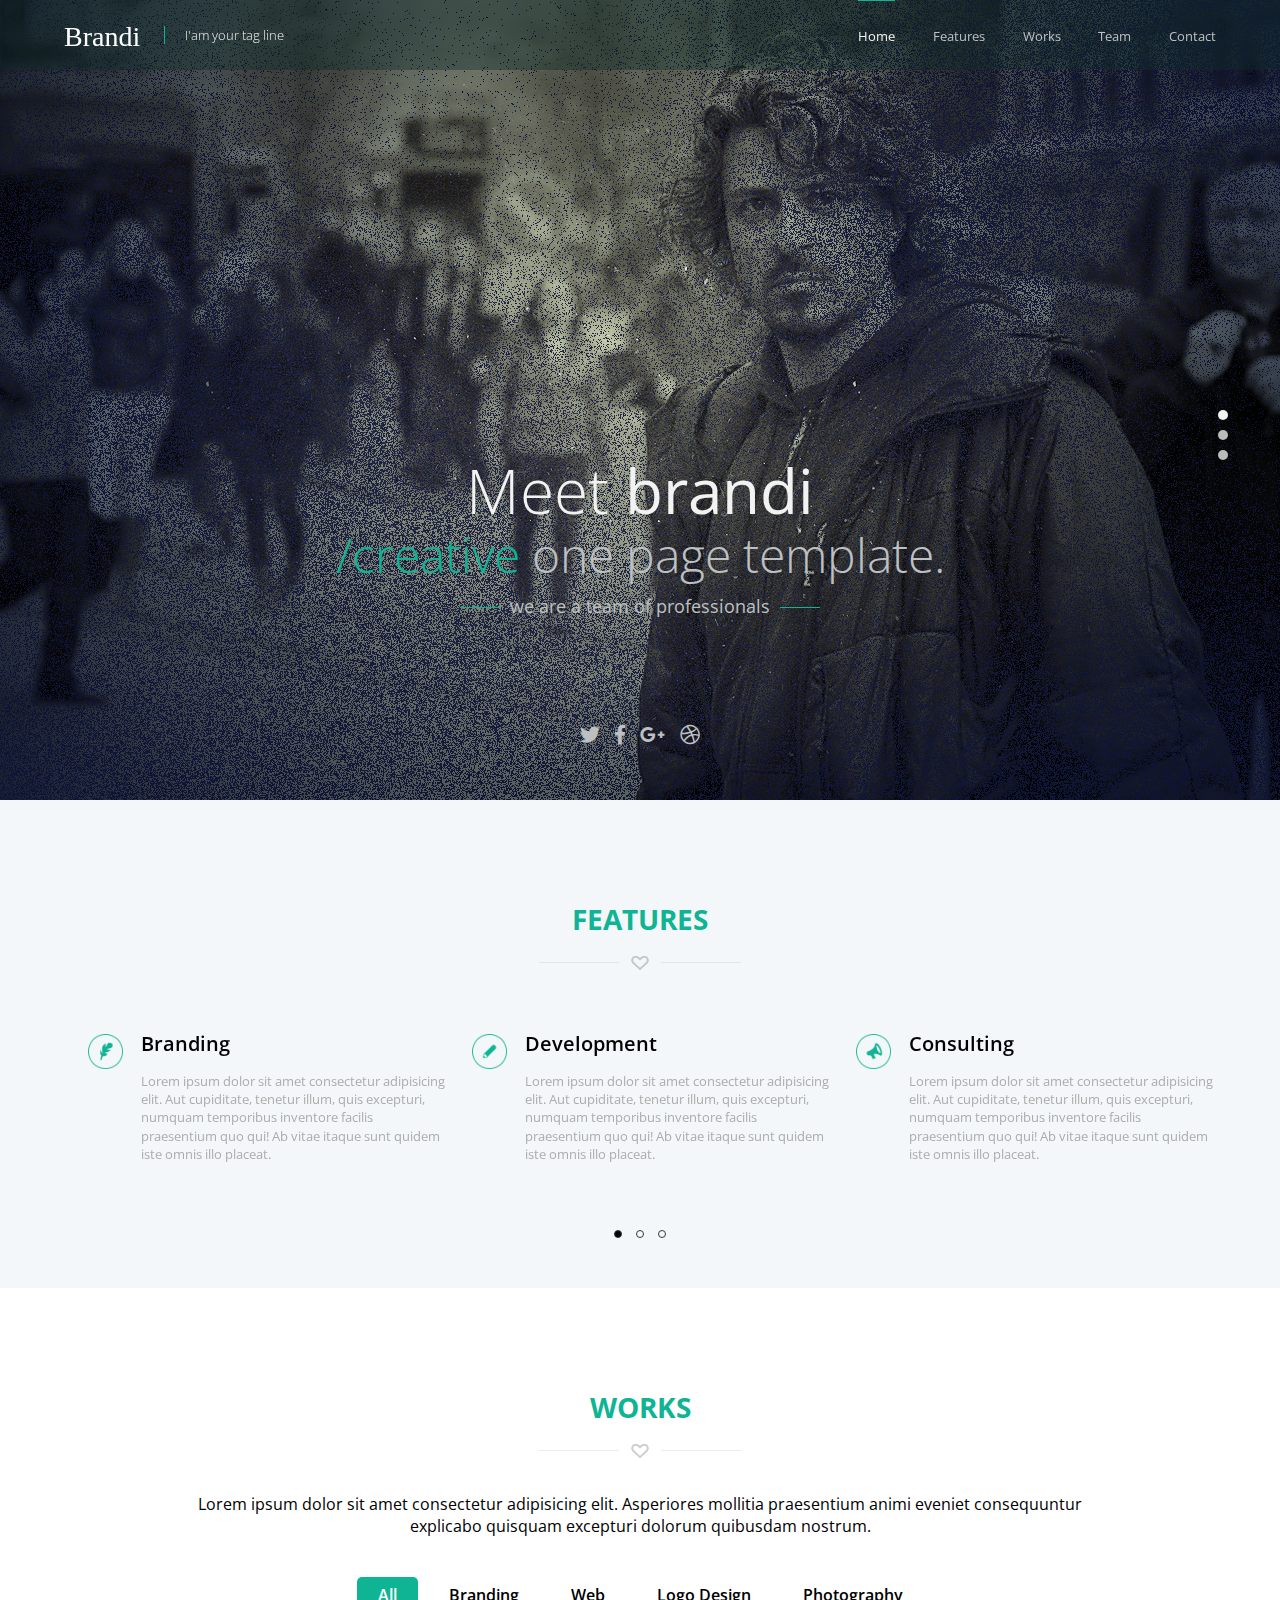
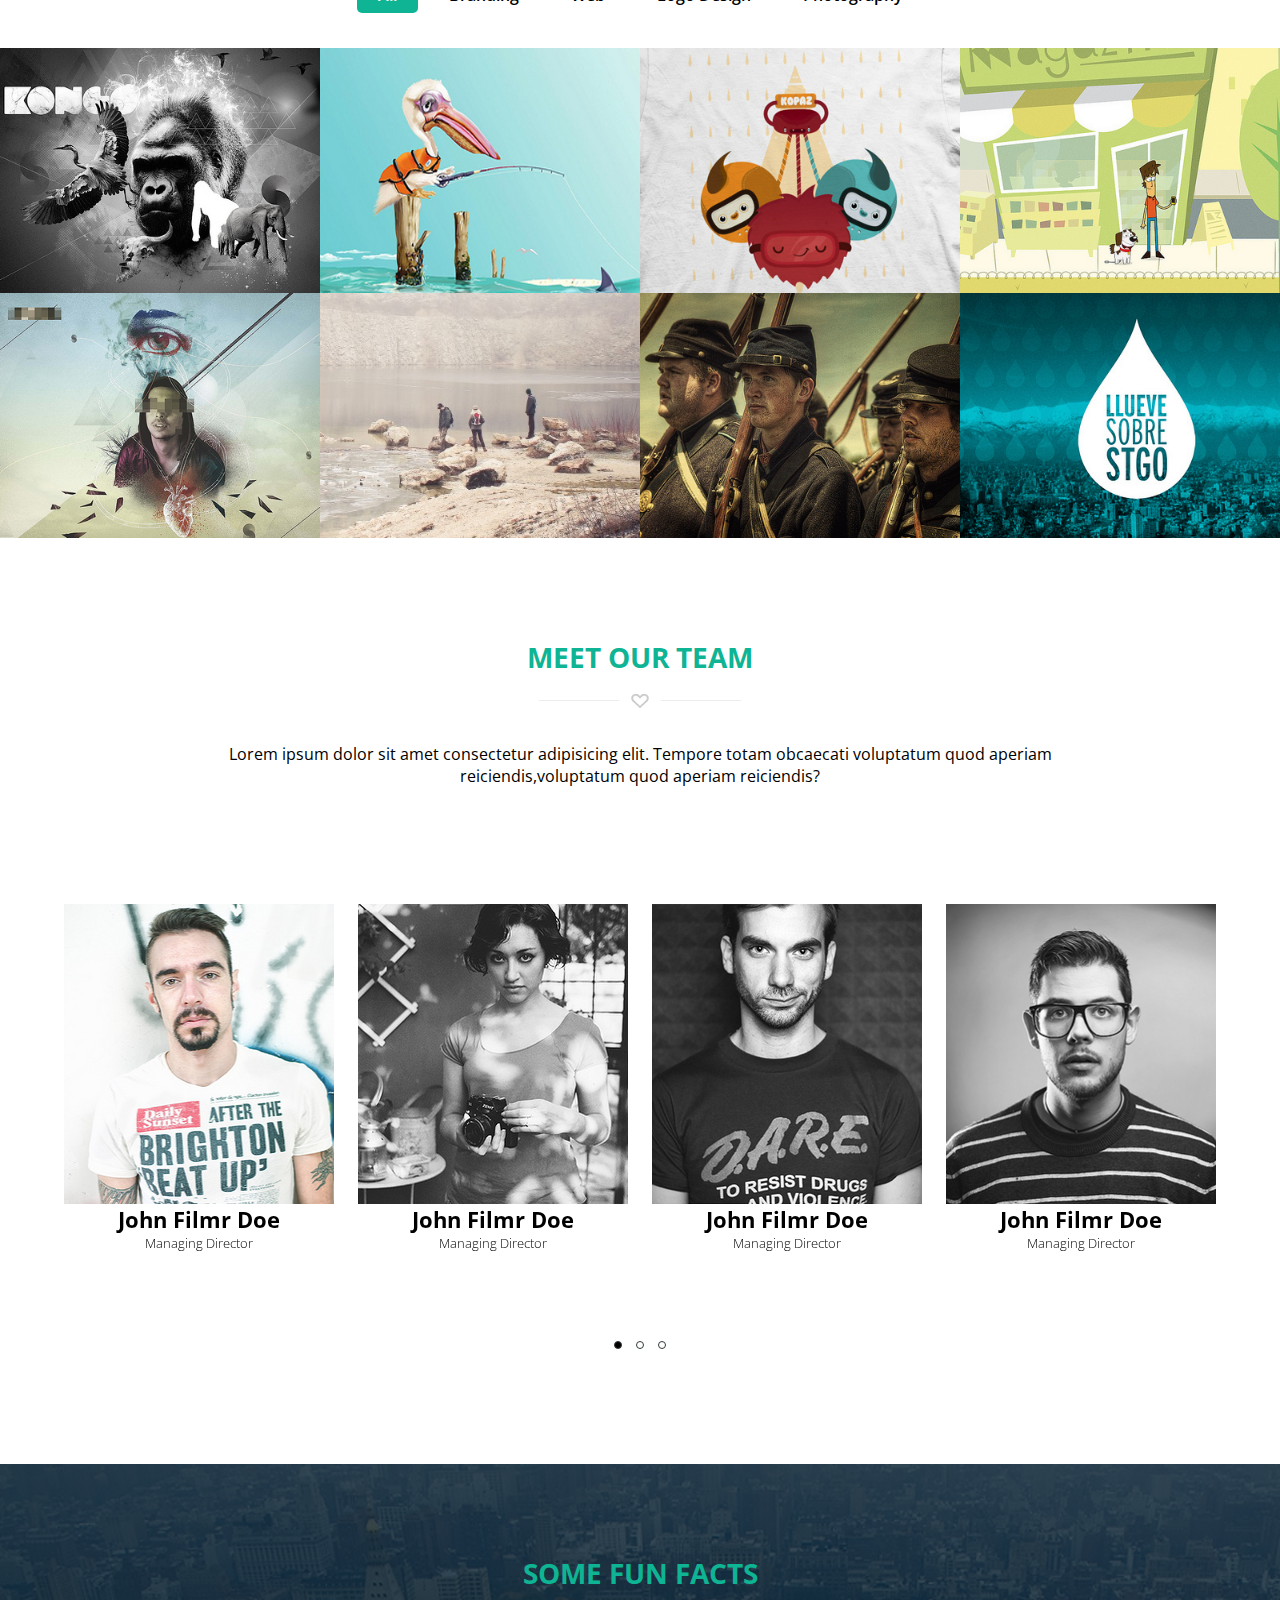
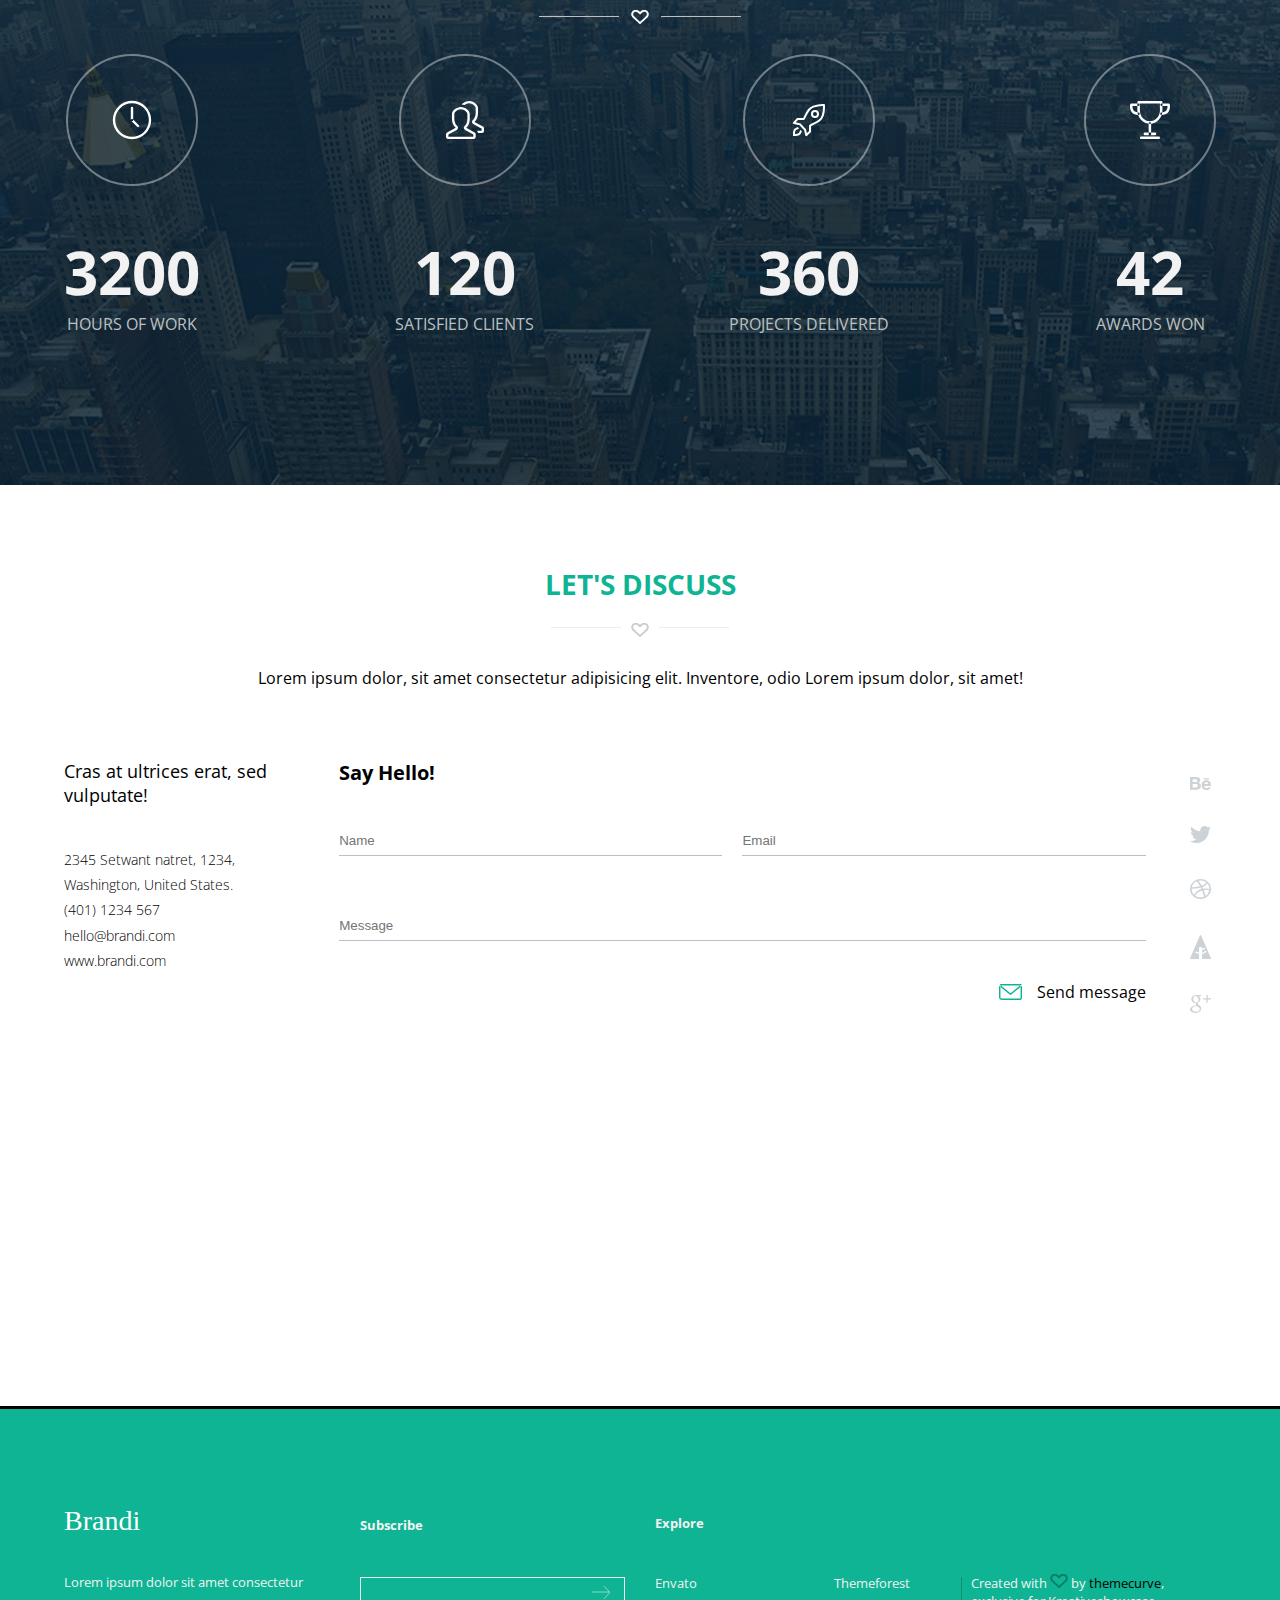
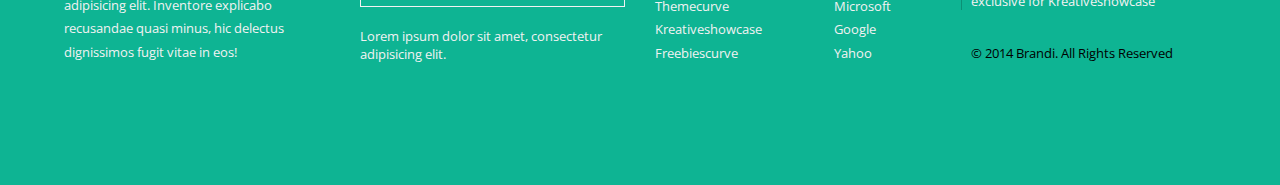
==== commit a56e6d90: "no message" ====
--- a/index.html
+++ b/index.html
@@ -22,7 +22,6 @@
 			href="https://fonts.googleapis.com/css?family=Varela+Round"
 			rel="stylesheet"
 		/>
-
 		<!-- <link rel="stylesheet" href="assets/css/vendor/bootstrap.css" /> -->
 		<link rel="stylesheet" href="./assets/css/main.css" />
 		<link rel="stylesheet" href="./assets/css/slick.css" />
@@ -1466,6 +1465,7 @@
 		<!-- <script src="assets/js/vendor/jquery-2.2.4.min.js"></script> -->
 		<!-- <script src="assets/js/vendor/bootstrap.min.js"></script> -->
 		<script src="assets/js/vendor/jquery-2.2.4.min.js"></script>
+
 		<script src="./assets/js/slick.min.js"></script>
 		<script src="./assets/js/main.js"></script>
 	</body>
--- a/assets/css/main.css
+++ b/assets/css/main.css
@@ -7435,26 +7435,29 @@
   font-weight: 900;
 }
 
-html, body {
+html,
+body {
   font-size: 16px;
-  font-family: 'Helvetica Neue', Helvetica, Arial, sans-serif;
-  -webkit-font-smoothing: antialiased;
+  font-family: "Open Sans", sans-serif;
 }
 
 @media only screen and (max-width: 1160px) {
-  html, body {
+  html,
+  body {
     font-size: 15px;
   }
 }
 
 @media only screen and (max-width: 900px) {
-  html, body {
+  html,
+  body {
     font-size: 14px;
   }
 }
 
 @media only screen and (max-width: 767px) {
-  html, body {
+  html,
+  body {
     font-size: 12px;
   }
 }
@@ -7777,6 +7780,703 @@
           transform: rotate(45deg) translate(-9px, -6px);
 }
 
+footer {
+  font-family: "Open Sans", sans-serif;
+}
+
+footer .footer {
+  padding-top: 95px;
+  background: #0eb493;
+}
+
+@media only screen and (max-width: 1024px) {
+  footer .footer {
+    padding-top: 70px;
+  }
+}
+
+footer .footer .container {
+  font-size: 13px;
+  color: #f2f2f2;
+  max-width: 1170px;
+  width: 90%;
+  margin: auto;
+  display: -webkit-box;
+  display: -ms-flexbox;
+  display: flex;
+  -webkit-box-pack: justify;
+      -ms-flex-pack: justify;
+          justify-content: space-between;
+  padding-bottom: 120px;
+}
+
+@media only screen and (max-width: 1024px) {
+  footer .footer .container {
+    grid-column-gap: 20px;
+    display: -ms-grid;
+    display: grid;
+    -ms-grid-columns: 1fr 1fr;
+        grid-template-columns: 1fr 1fr;
+    -ms-flex-pack: distribute;
+        justify-content: space-around;
+    font-size: 14px;
+    position: relative;
+    padding-bottom: 50px;
+  }
+}
+
+@media only screen and (max-width: 768px) {
+  footer .footer .container {
+    -ms-grid-columns: 1fr;
+        grid-template-columns: 1fr;
+  }
+}
+
+@media only screen and (max-width: 425px) {
+  footer .footer .container {
+    font-size: 11px;
+    position: relative;
+  }
+}
+
+footer .footer__brandi {
+  width: 23%;
+}
+
+@media only screen and (max-width: 1024px) {
+  footer .footer__brandi {
+    width: 90%;
+  }
+}
+
+@media only screen and (max-width: 425px) {
+  footer .footer__brandi {
+    width: 100%;
+  }
+}
+
+footer .footer__brandi__text {
+  line-height: 1.8;
+  padding-top: 35px;
+}
+
+footer .footer__subscribe {
+  margin-top: 10px;
+  width: 23%;
+}
+
+@media only screen and (max-width: 1024px) {
+  footer .footer__subscribe {
+    width: 60%;
+    margin-top: 60px;
+  }
+}
+
+@media only screen and (max-width: 768px) {
+  footer .footer__subscribe {
+    width: 40%;
+    margin-top: 20px;
+  }
+}
+
+@media only screen and (max-width: 425px) {
+  footer .footer__subscribe {
+    width: 60%;
+  }
+}
+
+footer .footer__subscribe__title {
+  margin-bottom: 40px;
+  font-weight: bold;
+  line-height: 1.8;
+}
+
+@media only screen and (max-width: 1024px) {
+  footer .footer__subscribe__title {
+    margin-bottom: 10px;
+  }
+}
+
+footer .footer__subscribe__search {
+  position: relative;
+  height: 30px;
+  border: 1px solid;
+}
+
+@media only screen and (max-width: 1024px) {
+  footer .footer__subscribe__search {
+    width: 300px;
+  }
+}
+
+footer .footer__subscribe__search span {
+  margin-top: 2px;
+  margin-left: 8px;
+  position: absolute;
+  top: 50%;
+  -webkit-transform: translateY(-50%);
+          transform: translateY(-50%);
+  cursor: pointer;
+}
+
+footer .footer__subscribe input {
+  background: none;
+  border: 1px solid;
+  width: 85%;
+  border: none;
+  height: 100%;
+  outline: none;
+}
+
+@media only screen and (max-width: 1024px) {
+  footer .footer__subscribe input {
+    width: 88%;
+  }
+}
+
+footer .footer__subscribe__disc {
+  padding-top: 20px;
+}
+
+footer .footer__explore {
+  margin-top: 10px;
+  width: 23%;
+}
+
+@media only screen and (max-width: 1024px) {
+  footer .footer__explore {
+    width: 40%;
+    margin-top: -30px;
+  }
+}
+
+@media only screen and (max-width: 768px) {
+  footer .footer__explore {
+    width: 50%;
+    margin-top: 30px;
+  }
+}
+
+@media only screen and (max-width: 425px) {
+  footer .footer__explore {
+    width: 80%;
+  }
+}
+
+footer .footer__explore__title {
+  margin-bottom: 40px;
+  font-weight: bold;
+}
+
+@media only screen and (max-width: 1024px) {
+  footer .footer__explore__title {
+    margin-bottom: 10px;
+  }
+}
+
+footer .footer__explore__lists {
+  -webkit-box-pack: justify;
+      -ms-flex-pack: justify;
+          justify-content: space-between;
+  display: -webkit-box;
+  display: -ms-flexbox;
+  display: flex;
+}
+
+footer .footer__explore__list__left {
+  line-height: 1.8;
+  margin-right: 10px;
+  list-style: none;
+}
+
+footer .footer__explore__list__right {
+  line-height: 1.8;
+  list-style: none;
+  margin-right: 10px;
+}
+
+footer .footer__rights {
+  padding-left: 20px;
+  width: 23%;
+  margin-top: 70px;
+}
+
+@media only screen and (max-width: 1024px) {
+  footer .footer__rights {
+    width: 100%;
+    margin-top: 30px;
+    padding-left: 10px;
+    display: -webkit-box;
+    display: -ms-flexbox;
+    display: flex;
+    -webkit-box-orient: vertical;
+    -webkit-box-direction: normal;
+        -ms-flex-direction: column;
+            flex-direction: column;
+  }
+}
+
+footer .footer__rights__text {
+  position: relative;
+  margin-bottom: 34px;
+}
+
+@media only screen and (max-width: 1024px) {
+  footer .footer__rights__text {
+    margin-bottom: 13px;
+  }
+}
+
+footer .footer__rights__text:after {
+  position: absolute;
+  content: "";
+  width: 1px;
+  height: 33px;
+  background: #000;
+  left: -10px;
+  top: 3px;
+  opacity: 0.2;
+}
+
+@media only screen and (max-width: 1024px) {
+  footer .footer__rights__text:after {
+    height: 13px;
+  }
+}
+
+footer .footer__rights__text span {
+  color: #000;
+}
+
+footer .footer__rights__reserved {
+  color: #000;
+}
+
+.banner {
+  position: relative;
+}
+
+.banner__contain {
+  display: none;
+}
+
+.banner__pics {
+  height: 800px;
+  position: relative;
+  background-position: center;
+  background-size: cover;
+}
+
+.banner__pics img {
+  display: block;
+  width: 100%;
+  height: auto;
+}
+
+.banner__text {
+  max-width: 1170px;
+  position: absolute;
+  bottom: 172px;
+  -webkit-transform: translateX(-50%);
+  transform: translateX(-50%);
+  left: 50%;
+  line-height: 1;
+  margin-bottom: 10px;
+  text-align: center;
+  width: 100%;
+}
+
+@media only screen and (max-width: 1024px) {
+  .banner__text {
+    bottom: 120px;
+  }
+}
+
+@media only screen and (max-width: 768px) {
+  .banner__text {
+    bottom: 80px;
+  }
+}
+
+@media only screen and (max-width: 425px) {
+  .banner__text {
+    bottom: 50px;
+  }
+}
+
+.banner__text__title {
+  text-align: center;
+  font-size: 62px;
+  font-weight: 300;
+  color: #f2f2f2;
+  margin-bottom: 10px;
+}
+
+@media only screen and (max-width: 768px) {
+  .banner__text__title {
+    font-size: 40px;
+    margin-bottom: 5px;
+  }
+}
+
+@media only screen and (max-width: 425px) {
+  .banner__text__title {
+    font-size: 30px;
+    margin-bottom: 0;
+  }
+}
+
+.banner__text__content {
+  font-size: 48px;
+  color: #bdc0c2;
+  font-weight: 300;
+  margin-bottom: 15px;
+}
+
+@media only screen and (max-width: 768px) {
+  .banner__text__content {
+    font-size: 30px;
+    margin-bottom: 5px;
+  }
+}
+
+@media only screen and (max-width: 425px) {
+  .banner__text__content {
+    font-size: 22px;
+    margin-bottom: 0;
+  }
+}
+
+.banner__text__content span {
+  color: #0eb493;
+}
+
+.banner__text__line {
+  display: -webkit-inline-box;
+  display: -ms-inline-flexbox;
+  display: inline-flex;
+}
+
+.banner__text__line .line {
+  width: 40px;
+  height: 1px;
+  background-color: #0eb493;
+  margin: 10px 10px;
+}
+
+@media only screen and (max-width: 425px) {
+  .banner__text__line .line {
+    width: 20px;
+    margin: 6px 10px;
+  }
+}
+
+.banner__text__small {
+  position: relative;
+  color: #bdc0c2;
+  font-size: 18px;
+  z-index: 2;
+  display: inline-block;
+}
+
+@media only screen and (max-width: 768px) {
+  .banner__text__small {
+    font-size: 14px;
+  }
+}
+
+@media only screen and (max-width: 425px) {
+  .banner__text__small {
+    font-size: 10px;
+  }
+}
+
+.banner__contact {
+  position: absolute;
+  font-size: 20px;
+  bottom: 50px;
+  left: 50%;
+  -webkit-transform: translateX(-50%);
+          transform: translateX(-50%);
+  color: #bdc0c2;
+}
+
+@media only screen and (max-width: 768px) {
+  .banner__contact {
+    font-size: 14px;
+    bottom: 40px;
+  }
+}
+
+@media only screen and (max-width: 425px) {
+  .banner__contact {
+    font-size: 12px;
+    bottom: 20px;
+  }
+}
+
+.banner__contact i {
+  cursor: pointer;
+  margin: 5px;
+}
+
+.banner__contact i:hover {
+  color: #f2f2f2;
+}
+
+.banner__dots {
+  position: absolute;
+  right: 50px;
+  top: 50%;
+}
+
+.banner__dots .dot {
+  cursor: pointer;
+  display: -webkit-box;
+  display: -ms-flexbox;
+  display: flex;
+  height: 10px;
+  width: 10px;
+  margin: 10px 2px;
+  background-color: #bbb;
+  border-radius: 50%;
+  -webkit-transition: background-color 0.6s ease;
+  transition: background-color 0.6s ease;
+}
+
+@media only screen and (max-width: 768px) {
+  .banner__dots .dot {
+    height: 7px;
+    width: 7px;
+  }
+}
+
+@media only screen and (max-width: 425px) {
+  .banner__dots .dot {
+    display: none;
+  }
+}
+
+.banner__dots .active {
+  background: #f2f2f2;
+}
+
+.banner .fade {
+  -webkit-animation-name: fade;
+  -webkit-animation-duration: 2s;
+  animation-name: fade;
+  animation-duration: 2s;
+  -webkit-transition: ease;
+  transition: ease;
+}
+
+@-webkit-keyframes fade {
+  from {
+    opacity: 0.5;
+  }
+  to {
+    opacity: 1;
+  }
+}
+
+@keyframes fade {
+  from {
+    opacity: 0.5;
+  }
+  to {
+    opacity: 1;
+  }
+}
+
+.feature {
+  padding-bottom: 50px;
+  -webkit-transition: ease 0.4s;
+  transition: ease 0.4s;
+  width: 100%;
+  position: relative;
+  height: auto;
+  background: #f4f7f9;
+}
+
+.feature__container {
+  overflow: hidden;
+  max-width: 1170px;
+  width: 90%;
+  margin: auto;
+}
+
+@media only screen and (max-width: 425px) {
+  .feature__container {
+    width: 80%;
+  }
+}
+
+.feature__top {
+  margin-top: 100px;
+  text-align: center;
+  margin-bottom: 60px;
+}
+
+@media only screen and (max-width: 1024px) {
+  .feature__top {
+    margin-top: 60px;
+  }
+}
+
+@media only screen and (max-width: 768px) {
+  .feature__top {
+    margin-top: 50px;
+  }
+}
+
+@media only screen and (max-width: 425px) {
+  .feature__top {
+    margin-top: 40px;
+  }
+}
+
+@media only screen and (max-width: 768px) {
+  .feature__top__title {
+    margin-bottom: 10px;
+    font-size: 28px;
+  }
+}
+
+@media only screen and (max-width: 425px) {
+  .feature__top__title {
+    font-size: 22px;
+  }
+}
+
+@media only screen and (max-width: 768px) {
+  .feature__top .lines .line {
+    width: 40px;
+  }
+}
+
+@media only screen and (max-width: 1024px) {
+  .feature__bottom {
+    max-width: 900px;
+    margin: auto;
+  }
+}
+
+.feature__bottom .bottom__box {
+  display: -webkit-box;
+  display: -ms-flexbox;
+  display: flex;
+  margin: auto;
+}
+
+.feature__bottom .bottom__content {
+  margin-bottom: 75px;
+  width: 33.3%;
+  -webkit-transition: all 0.4s ease;
+  transition: all 0.4s ease;
+  display: -webkit-box !important;
+  display: -ms-flexbox !important;
+  display: flex !important;
+  -webkit-box-align: start;
+      -ms-flex-align: start;
+          align-items: flex-start;
+  -webkit-box-pack: justify;
+      -ms-flex-pack: justify;
+          justify-content: space-between;
+}
+
+@media only screen and (max-width: 768px) {
+  .feature__bottom .bottom__content {
+    margin: auto;
+    -webkit-box-pack: space-evenly;
+        -ms-flex-pack: space-evenly;
+            justify-content: space-evenly;
+    width: 80%;
+    margin-bottom: 30px;
+  }
+}
+
+@media only screen and (max-width: 425px) {
+  .feature__bottom .bottom__content {
+    width: 100%;
+  }
+}
+
+.feature__bottom .bottom__content__text {
+  width: 80%;
+}
+
+@media only screen and (max-width: 425px) {
+  .feature__bottom .bottom__content__text {
+    margin-bottom: 30px;
+  }
+}
+
+.feature__bottom .bottom__content__brand {
+  padding-bottom: 15px;
+  font-size: 20px;
+  font-weight: 600;
+  font-family: "Open Sans";
+}
+
+@media only screen and (max-width: 425px) {
+  .feature__bottom .bottom__content__brand {
+    font-size: 16px;
+  }
+}
+
+.feature__bottom .bottom__content__disc {
+  font-size: 13px;
+  color: #acacac;
+  line-height: 1.4;
+}
+
+@media only screen and (max-width: 768px) {
+  .feature__bottom .bottom__content__disc {
+    margin-bottom: 30px;
+  }
+}
+
+@media only screen and (max-width: 425px) {
+  .feature__bottom .bottom__content__disc {
+    font-size: 12px;
+    margin-bottom: 15px;
+  }
+}
+
+.feature__bottom .bottom__content__pic {
+  margin-left: 20px;
+  width: 35px;
+  height: 35px;
+}
+
+@media only screen and (max-width: 1024px) {
+  .feature__bottom .bottom__content__pic {
+    margin-left: 0;
+    height: 35px;
+    width: 35px;
+  }
+}
+
+.feature__bottom .bottom__content__feather {
+  margin: 4px;
+}
+
+@media only screen and (max-width: 768px) {
+  .feature__bottom .bottom__content__feather {
+    margin-left: 0;
+    width: 30px;
+    height: 30px;
+  }
+}
+
+@media only screen and (max-width: 425px) {
+  .feature__bottom .bottom__content__feather {
+    width: 20px;
+    height: 20px;
+    margin-left: 0;
+  }
+}
+
 .lines {
   margin-top: 18px;
   display: -webkit-inline-box;
@@ -7838,201 +8538,10 @@
   display: none;
 }
 
-.feature {
-  padding-bottom: 50px;
-  -webkit-transition: ease 0.4s;
-  transition: ease 0.4s;
-  font-family: "Open Sans", sans-serif;
-  width: 100%;
-  position: relative;
-  height: auto;
-  background: #f4f7f9;
-}
-
-.feature__container {
-  overflow: hidden;
-  max-width: 1170px;
-  width: 90%;
-  margin: auto;
-}
-
-@media only screen and (max-width: 425px) {
-  .feature__container {
-    width: 80%;
-  }
-}
-
-.feature__top {
-  margin-top: 100px;
-  text-align: center;
-  margin-bottom: 60px;
-}
-
-@media only screen and (max-width: 1024px) {
-  .feature__top {
-    margin-top: 60px;
-  }
-}
-
-@media only screen and (max-width: 768px) {
-  .feature__top {
-    margin-top: 50px;
-  }
-}
-
-@media only screen and (max-width: 425px) {
-  .feature__top {
-    margin-top: 40px;
-  }
-}
-
-@media only screen and (max-width: 768px) {
-  .feature__top__title {
-    margin-bottom: 10px;
-    font-size: 28px;
-  }
-}
-
-@media only screen and (max-width: 425px) {
-  .feature__top__title {
-    font-size: 22px;
-  }
-}
-
-@media only screen and (max-width: 768px) {
-  .feature__top .line {
-    width: 40px;
-  }
-}
-
-@media only screen and (max-width: 1024px) {
-  .feature__bottom {
-    max-width: 900px;
-    margin: auto;
-  }
-}
-
-.feature__bottom .bottom__box {
-  display: -webkit-box;
-  display: -ms-flexbox;
-  display: flex;
-  margin: auto;
-}
-
-.feature__bottom .bottom__content {
-  margin-bottom: 75px;
-  width: 33.3%;
-  -webkit-transition: all 0.4s ease;
-  transition: all 0.4s ease;
-  display: -webkit-box !important;
-  display: -ms-flexbox !important;
-  display: flex !important;
-  -webkit-box-align: start;
-      -ms-flex-align: start;
-          align-items: flex-start;
-  -webkit-box-pack: justify;
-      -ms-flex-pack: justify;
-          justify-content: space-between;
-}
-
-@media only screen and (max-width: 768px) {
-  .feature__bottom .bottom__content {
-    margin: auto;
-    -webkit-box-pack: space-evenly;
-        -ms-flex-pack: space-evenly;
-            justify-content: space-evenly;
-    width: 80%;
-    margin-bottom: 30px;
-  }
-}
-
-@media only screen and (max-width: 425px) {
-  .feature__bottom .bottom__content {
-    width: 100%;
-  }
-}
-
-.feature__bottom .bottom__content__text {
-  width: 80%;
-}
-
-@media only screen and (max-width: 425px) {
-  .feature__bottom .bottom__content__text {
-    margin-bottom: 30px;
-  }
-}
-
-.feature__bottom .bottom__content__brand {
-  padding-bottom: 15px;
-  font-size: 20px;
-  font-weight: 600;
-  font-family: "Open Sans";
-}
-
-@media only screen and (max-width: 425px) {
-  .feature__bottom .bottom__content__brand {
-    font-size: 16px;
-  }
-}
-
-.feature__bottom .bottom__content__disc {
-  font-size: 13px;
-  color: #acacac;
-  line-height: 1.4;
-}
-
-@media only screen and (max-width: 768px) {
-  .feature__bottom .bottom__content__disc {
-    margin-bottom: 30px;
-  }
-}
-
-@media only screen and (max-width: 425px) {
-  .feature__bottom .bottom__content__disc {
-    font-size: 12px;
-    margin-bottom: 15px;
-  }
-}
-
-.feature__bottom .bottom__content__pic {
-  margin-left: 20px;
-  width: 35px;
-  height: 35px;
-}
-
-@media only screen and (max-width: 1024px) {
-  .feature__bottom .bottom__content__pic {
-    margin-left: 0;
-    height: 35px;
-    width: 35px;
-  }
-}
-
-.feature__bottom .bottom__content__feather {
-  margin: 4px;
-}
-
-@media only screen and (max-width: 768px) {
-  .feature__bottom .bottom__content__feather {
-    margin-left: 0;
-    width: 30px;
-    height: 30px;
-  }
-}
-
-@media only screen and (max-width: 425px) {
-  .feature__bottom .bottom__content__feather {
-    width: 20px;
-    height: 20px;
-    margin-left: 0;
-  }
-}
-
 .work {
   -webkit-transition: ease 0.4s;
   transition: ease 0.4s;
   position: relative;
-  font-family: "Open Sans", sans-serif;
   height: auto;
 }
 
@@ -8338,10 +8847,349 @@
   display: none;
 }
 
+.fact {
+  background-image: url(../../assets/img/funFact/background.png);
+  background-repeat: no-repeat;
+  background-size: cover;
+}
+
+.fact__container {
+  max-width: 1170px;
+  margin: auto;
+  width: 90%;
+}
+
+.fact__top {
+  padding-top: 90px;
+  text-align: center;
+  padding-bottom: 30px;
+}
+
+.fact__top .line {
+  opacity: 1;
+}
+
+@media only screen and (max-width: 768px) {
+  .fact__top .line {
+    width: 40px;
+  }
+}
+
+@media only screen and (max-width: 425px) {
+  .fact__top__title {
+    font-size: 22px;
+  }
+}
+
+.fact__bottom {
+  padding-bottom: 150px;
+}
+
+@media only screen and (max-width: 1024px) {
+  .fact__bottom {
+    padding-bottom: 80px;
+  }
+}
+
+@media only screen and (max-width: 425px) {
+  .fact__bottom {
+    padding-bottom: 50px;
+  }
+}
+
+.fact__bottom__funs {
+  display: -webkit-box;
+  display: -ms-flexbox;
+  display: flex;
+  -webkit-box-pack: justify;
+      -ms-flex-pack: justify;
+          justify-content: space-between;
+  text-align: center;
+}
+
+@media only screen and (max-width: 768px) {
+  .fact__bottom__funs {
+    -ms-flex-wrap: wrap;
+        flex-wrap: wrap;
+    -ms-flex-pack: distribute;
+        justify-content: space-around;
+  }
+}
+
+@media only screen and (max-width: 768px) {
+  .fact__bottom__fun {
+    margin-bottom: 50px;
+    width: 50%;
+  }
+}
+
+.fact__bottom__fun__number {
+  margin-top: 40px;
+  color: #f2f2f2;
+  font-weight: bold;
+  font-size: 60px;
+}
+
+@media only screen and (max-width: 768px) {
+  .fact__bottom__fun__number {
+    font-size: 45px;
+    margin-top: 20px;
+  }
+}
+
+@media only screen and (max-width: 425px) {
+  .fact__bottom__fun__number {
+    font-size: 30px;
+  }
+}
+
+.fact__bottom__fun__disc {
+  color: #bdc0c2;
+}
+
+@media only screen and (max-width: 768px) {
+  .discuss {
+    position: relative;
+  }
+}
+
+.discuss__container {
+  width: 90%;
+  max-width: 1170px;
+  margin: auto;
+}
+
+.discuss__top {
+  margin-bottom: 70px;
+  margin-top: 80px;
+  text-align: center;
+}
+
+@media only screen and (max-width: 425px) {
+  .discuss__top__title {
+    font-size: 22px;
+  }
+}
+
+.discuss__top .lines {
+  margin-top: 20px;
+  margin-bottom: 30px;
+  -webkit-box-pack: center;
+      -ms-flex-pack: center;
+          justify-content: center;
+  display: -webkit-box;
+  display: -ms-flexbox;
+  display: flex;
+}
+
+.discuss__top .lines .line {
+  width: 70px;
+  height: 1px;
+  background-color: #bdc0c2;
+  margin: 4px 10px;
+}
+
+@media only screen and (max-width: 768px) {
+  .discuss__top .lines .line {
+    width: 40px;
+  }
+}
+
+.discuss__bottom {
+  padding-bottom: 170px;
+  display: -webkit-box;
+  display: -ms-flexbox;
+  display: flex;
+  -webkit-box-pack: justify;
+      -ms-flex-pack: justify;
+          justify-content: space-between;
+}
+
+@media only screen and (max-width: 768px) {
+  .discuss__bottom {
+    padding-bottom: 120px;
+  }
+}
+
+.discuss__bottom__left {
+  width: 20%;
+}
+
+@media only screen and (max-width: 768px) {
+  .discuss__bottom__left {
+    width: 30%;
+    margin-right: 25px;
+  }
+}
+
+.discuss__bottom__left__title {
+  font-size: 18px;
+  color: #000;
+  margin-bottom: 40px;
+}
+
+@media only screen and (max-width: 425px) {
+  .discuss__bottom__left__title {
+    font-size: 16px;
+    margin-bottom: 25px;
+  }
+}
+
+@media only screen and (max-width: 375px) {
+  .discuss__bottom__left__title {
+    font-size: 14px;
+  }
+}
+
+.discuss__bottom__left__address {
+  line-height: 1.8;
+  font-weight: lighter;
+  font-size: 14px;
+}
+
+@media only screen and (max-width: 425px) {
+  .discuss__bottom__left__address {
+    line-height: 1.5;
+    font-size: 12px;
+  }
+}
+
+.discuss__bottom__right {
+  width: 70%;
+}
+
+@media only screen and (max-width: 768px) {
+  .discuss__bottom__right {
+    width: 60%;
+  }
+}
+
+.discuss__bottom__right__title {
+  padding-bottom: 40px;
+  font-size: 20px;
+  font-weight: bold;
+}
+
+.discuss__bottom__right__column {
+  color: #bdc0c2;
+}
+
+.discuss__bottom__right__column #message {
+  height: 30px;
+  outline: none;
+  width: 100%;
+  border: transparent;
+  border-bottom: 1px solid;
+  border-color: #bdc0c2;
+}
+
+@media only screen and (max-width: 425px) {
+  .discuss__bottom__right__column #message {
+    height: 20px;
+  }
+}
+
+.discuss__bottom__right__nameEmail {
+  margin-bottom: 55px;
+  display: -webkit-box;
+  display: -ms-flexbox;
+  display: flex;
+  -webkit-box-pack: justify;
+      -ms-flex-pack: justify;
+          justify-content: space-between;
+}
+
+.discuss__bottom__right__nameEmail #name,
+.discuss__bottom__right__nameEmail #email {
+  height: 30px;
+  border: none;
+  border-bottom: 1px solid;
+  width: 100%;
+  border-color: #bdc0c2;
+  outline: none;
+}
+
+@media only screen and (max-width: 425px) {
+  .discuss__bottom__right__nameEmail #name,
+  .discuss__bottom__right__nameEmail #email {
+    height: 20px;
+  }
+}
+
+.discuss__bottom__right__name {
+  padding-right: 20px;
+  width: 50%;
+}
+
+.discuss__bottom__right__email {
+  width: 50%;
+}
+
+.discuss__bottom__right__envelope {
+  margin-top: 40px;
+  display: -webkit-box;
+  display: -ms-flexbox;
+  display: flex;
+  -webkit-box-pack: end;
+      -ms-flex-pack: end;
+          justify-content: flex-end;
+}
+
+.discuss__bottom__right__envelope p {
+  padding-left: 15px;
+  cursor: pointer;
+}
+
+.discuss__bottom__right__envelope p:hover {
+  color: #0eb493;
+}
+
+.discuss__bottom__social {
+  display: -webkit-box;
+  display: -ms-flexbox;
+  display: flex;
+  -webkit-box-orient: vertical;
+  -webkit-box-direction: normal;
+      -ms-flex-direction: column;
+          flex-direction: column;
+}
+
+@media only screen and (max-width: 768px) {
+  .discuss__bottom__social {
+    left: 50%;
+    -webkit-transform: translateX(-50%);
+            transform: translateX(-50%);
+    position: absolute;
+    bottom: 60px;
+    -webkit-box-orient: horizontal;
+    -webkit-box-direction: normal;
+        -ms-flex-direction: row;
+            flex-direction: row;
+  }
+}
+
+@media only screen and (max-width: 425px) {
+  .discuss__bottom__social {
+    bottom: 30px;
+  }
+}
+
+.discuss__bottom__social img {
+  margin: 18px 0;
+  cursor: pointer;
+  width: 80%;
+}
+
+@media only screen and (max-width: 768px) {
+  .discuss__bottom__social img {
+    margin: 0 10px;
+    width: 20px;
+  }
+}
+
 .meet {
   -webkit-transition: ease 0.4s;
   transition: ease 0.4s;
-  font-family: "Open Sans", sans-serif;
   position: relative;
   height: auto;
 }
@@ -8489,351 +9337,6 @@
   color: #0eb493;
 }
 
-.fact {
-  font-family: "Open Sans", sans-serif;
-  background-image: url(../../assets/img/funFact/background.png);
-  background-repeat: no-repeat;
-  background-size: cover;
-}
-
-.fact__container {
-  max-width: 1170px;
-  margin: auto;
-  width: 90%;
-}
-
-.fact__top {
-  padding-top: 90px;
-  text-align: center;
-  padding-bottom: 30px;
-}
-
-.fact__top .line {
-  opacity: 1;
-}
-
-@media only screen and (max-width: 768px) {
-  .fact__top .line {
-    width: 40px;
-  }
-}
-
-@media only screen and (max-width: 425px) {
-  .fact__top__title {
-    font-size: 22px;
-  }
-}
-
-.fact__bottom {
-  padding-bottom: 150px;
-}
-
-@media only screen and (max-width: 1024px) {
-  .fact__bottom {
-    padding-bottom: 80px;
-  }
-}
-
-@media only screen and (max-width: 425px) {
-  .fact__bottom {
-    padding-bottom: 50px;
-  }
-}
-
-.fact__bottom__funs {
-  display: -webkit-box;
-  display: -ms-flexbox;
-  display: flex;
-  -webkit-box-pack: justify;
-      -ms-flex-pack: justify;
-          justify-content: space-between;
-  text-align: center;
-}
-
-@media only screen and (max-width: 768px) {
-  .fact__bottom__funs {
-    -ms-flex-wrap: wrap;
-        flex-wrap: wrap;
-    -ms-flex-pack: distribute;
-        justify-content: space-around;
-  }
-}
-
-@media only screen and (max-width: 768px) {
-  .fact__bottom__fun {
-    margin-bottom: 50px;
-    width: 50%;
-  }
-}
-
-.fact__bottom__fun__number {
-  margin-top: 40px;
-  color: #f2f2f2;
-  font-weight: bold;
-  font-size: 60px;
-}
-
-@media only screen and (max-width: 768px) {
-  .fact__bottom__fun__number {
-    font-size: 45px;
-    margin-top: 20px;
-  }
-}
-
-@media only screen and (max-width: 425px) {
-  .fact__bottom__fun__number {
-    font-size: 30px;
-  }
-}
-
-.fact__bottom__fun__disc {
-  color: #bdc0c2;
-}
-
-.discuss {
-  font-family: "Open Sans", sans-serif;
-}
-
-@media only screen and (max-width: 768px) {
-  .discuss {
-    position: relative;
-  }
-}
-
-.discuss__container {
-  width: 90%;
-  max-width: 1170px;
-  margin: auto;
-}
-
-.discuss__top {
-  margin-bottom: 70px;
-  margin-top: 80px;
-  text-align: center;
-}
-
-@media only screen and (max-width: 425px) {
-  .discuss__top__title {
-    font-size: 22px;
-  }
-}
-
-.discuss__top .lines {
-  margin-top: 20px;
-  margin-bottom: 30px;
-  -webkit-box-pack: center;
-      -ms-flex-pack: center;
-          justify-content: center;
-  display: -webkit-box;
-  display: -ms-flexbox;
-  display: flex;
-}
-
-.discuss__top .lines .line {
-  width: 70px;
-  height: 1px;
-  background-color: #bdc0c2;
-  margin: 4px 10px;
-}
-
-@media only screen and (max-width: 768px) {
-  .discuss__top .lines .line {
-    width: 40px;
-  }
-}
-
-.discuss__bottom {
-  padding-bottom: 170px;
-  display: -webkit-box;
-  display: -ms-flexbox;
-  display: flex;
-  -webkit-box-pack: justify;
-      -ms-flex-pack: justify;
-          justify-content: space-between;
-}
-
-@media only screen and (max-width: 768px) {
-  .discuss__bottom {
-    padding-bottom: 120px;
-  }
-}
-
-.discuss__bottom__left {
-  width: 20%;
-}
-
-@media only screen and (max-width: 768px) {
-  .discuss__bottom__left {
-    width: 30%;
-    margin-right: 25px;
-  }
-}
-
-.discuss__bottom__left__title {
-  font-size: 18px;
-  color: #000;
-  margin-bottom: 40px;
-}
-
-@media only screen and (max-width: 425px) {
-  .discuss__bottom__left__title {
-    font-size: 16px;
-    margin-bottom: 25px;
-  }
-}
-
-@media only screen and (max-width: 375px) {
-  .discuss__bottom__left__title {
-    font-size: 14px;
-  }
-}
-
-.discuss__bottom__left__address {
-  line-height: 1.8;
-  font-weight: lighter;
-  font-size: 14px;
-}
-
-@media only screen and (max-width: 425px) {
-  .discuss__bottom__left__address {
-    line-height: 1.5;
-    font-size: 12px;
-  }
-}
-
-.discuss__bottom__right {
-  width: 70%;
-}
-
-@media only screen and (max-width: 768px) {
-  .discuss__bottom__right {
-    width: 60%;
-  }
-}
-
-.discuss__bottom__right__title {
-  padding-bottom: 40px;
-  font-size: 20px;
-  font-weight: bold;
-}
-
-.discuss__bottom__right__column {
-  color: #bdc0c2;
-}
-
-.discuss__bottom__right__column #message {
-  height: 30px;
-  outline: none;
-  width: 100%;
-  border: none;
-  border-bottom: 1px solid;
-  border-color: #bdc0c2;
-}
-
-@media only screen and (max-width: 425px) {
-  .discuss__bottom__right__column #message {
-    height: 20px;
-  }
-}
-
-.discuss__bottom__right__nameEmail {
-  margin-bottom: 55px;
-  display: -webkit-box;
-  display: -ms-flexbox;
-  display: flex;
-  -webkit-box-pack: justify;
-      -ms-flex-pack: justify;
-          justify-content: space-between;
-}
-
-.discuss__bottom__right__nameEmail #name,
-.discuss__bottom__right__nameEmail #email {
-  height: 30px;
-  border: none;
-  border-bottom: 1px solid;
-  width: 100%;
-  border-color: #bdc0c2;
-  outline: none;
-}
-
-@media only screen and (max-width: 425px) {
-  .discuss__bottom__right__nameEmail #name,
-  .discuss__bottom__right__nameEmail #email {
-    height: 20px;
-  }
-}
-
-.discuss__bottom__right__name {
-  padding-right: 20px;
-  width: 50%;
-}
-
-.discuss__bottom__right__email {
-  width: 50%;
-}
-
-.discuss__bottom__right__envelope {
-  margin-top: 40px;
-  display: -webkit-box;
-  display: -ms-flexbox;
-  display: flex;
-  -webkit-box-pack: end;
-      -ms-flex-pack: end;
-          justify-content: flex-end;
-}
-
-.discuss__bottom__right__envelope p {
-  padding-left: 15px;
-  cursor: pointer;
-}
-
-.discuss__bottom__right__envelope p:hover {
-  color: #0eb493;
-}
-
-.discuss__bottom__social {
-  display: -webkit-box;
-  display: -ms-flexbox;
-  display: flex;
-  -webkit-box-orient: vertical;
-  -webkit-box-direction: normal;
-      -ms-flex-direction: column;
-          flex-direction: column;
-}
-
-@media only screen and (max-width: 768px) {
-  .discuss__bottom__social {
-    left: 50%;
-    -webkit-transform: translateX(-50%);
-            transform: translateX(-50%);
-    position: absolute;
-    bottom: 60px;
-    -webkit-box-orient: horizontal;
-    -webkit-box-direction: normal;
-        -ms-flex-direction: row;
-            flex-direction: row;
-  }
-}
-
-@media only screen and (max-width: 425px) {
-  .discuss__bottom__social {
-    bottom: 30px;
-  }
-}
-
-.discuss__bottom__social img {
-  margin: 18px 0;
-  cursor: pointer;
-  width: 80%;
-}
-
-@media only screen and (max-width: 768px) {
-  .discuss__bottom__social img {
-    margin: 0 10px;
-    width: 20px;
-  }
-}
-
 .map__address {
   border-bottom: 3px solid;
 }
@@ -8842,513 +9345,4 @@
   width: 100%;
   height: 200px;
 }
-
-footer {
-  font-family: "Open Sans", sans-serif;
-}
-
-footer .footer {
-  padding-top: 95px;
-  background: #0eb493;
-}
-
-@media only screen and (max-width: 1024px) {
-  footer .footer {
-    padding-top: 70px;
-  }
-}
-
-footer .footer .container {
-  font-size: 13px;
-  color: #f2f2f2;
-  max-width: 1170px;
-  width: 90%;
-  margin: auto;
-  display: -webkit-box;
-  display: -ms-flexbox;
-  display: flex;
-  -webkit-box-pack: justify;
-      -ms-flex-pack: justify;
-          justify-content: space-between;
-  padding-bottom: 120px;
-}
-
-@media only screen and (max-width: 1024px) {
-  footer .footer .container {
-    grid-column-gap: 20px;
-    display: -ms-grid;
-    display: grid;
-    -ms-grid-columns: 1fr 1fr;
-        grid-template-columns: 1fr 1fr;
-    -ms-flex-pack: distribute;
-        justify-content: space-around;
-    font-size: 14px;
-    position: relative;
-    padding-bottom: 50px;
-  }
-}
-
-@media only screen and (max-width: 768px) {
-  footer .footer .container {
-    -ms-grid-columns: 1fr;
-        grid-template-columns: 1fr;
-  }
-}
-
-@media only screen and (max-width: 425px) {
-  footer .footer .container {
-    font-size: 11px;
-    position: relative;
-  }
-}
-
-footer .footer__brandi {
-  width: 23%;
-}
-
-@media only screen and (max-width: 1024px) {
-  footer .footer__brandi {
-    width: 90%;
-  }
-}
-
-@media only screen and (max-width: 425px) {
-  footer .footer__brandi {
-    width: 100%;
-  }
-}
-
-footer .footer__brandi__text {
-  line-height: 1.8;
-  padding-top: 35px;
-}
-
-footer .footer__subscribe {
-  margin-top: 10px;
-  width: 23%;
-}
-
-@media only screen and (max-width: 1024px) {
-  footer .footer__subscribe {
-    width: 60%;
-    margin-top: 60px;
-  }
-}
-
-@media only screen and (max-width: 768px) {
-  footer .footer__subscribe {
-    width: 40%;
-    margin-top: 20px;
-  }
-}
-
-@media only screen and (max-width: 425px) {
-  footer .footer__subscribe {
-    width: 60%;
-  }
-}
-
-footer .footer__subscribe__title {
-  margin-bottom: 40px;
-  font-weight: bold;
-  line-height: 1.8;
-}
-
-@media only screen and (max-width: 1024px) {
-  footer .footer__subscribe__title {
-    margin-bottom: 10px;
-  }
-}
-
-footer .footer__subscribe__search {
-  position: relative;
-  height: 30px;
-  border: 1px solid;
-}
-
-@media only screen and (max-width: 1024px) {
-  footer .footer__subscribe__search {
-    width: 300px;
-  }
-}
-
-footer .footer__subscribe__search span {
-  margin-top: 2px;
-  margin-left: 8px;
-  position: absolute;
-  top: 50%;
-  -webkit-transform: translateY(-50%);
-          transform: translateY(-50%);
-  cursor: pointer;
-}
-
-footer .footer__subscribe input {
-  background: none;
-  border: 1px solid;
-  width: 85%;
-  border: none;
-  height: 100%;
-  outline: none;
-}
-
-@media only screen and (max-width: 1024px) {
-  footer .footer__subscribe input {
-    width: 88%;
-  }
-}
-
-footer .footer__subscribe__disc {
-  padding-top: 20px;
-}
-
-footer .footer__explore {
-  margin-top: 10px;
-  width: 23%;
-}
-
-@media only screen and (max-width: 1024px) {
-  footer .footer__explore {
-    width: 40%;
-    margin-top: -30px;
-  }
-}
-
-@media only screen and (max-width: 768px) {
-  footer .footer__explore {
-    width: 50%;
-    margin-top: 30px;
-  }
-}
-
-@media only screen and (max-width: 425px) {
-  footer .footer__explore {
-    width: 80%;
-  }
-}
-
-footer .footer__explore__title {
-  margin-bottom: 40px;
-  font-weight: bold;
-}
-
-@media only screen and (max-width: 1024px) {
-  footer .footer__explore__title {
-    margin-bottom: 10px;
-  }
-}
-
-footer .footer__explore__lists {
-  -webkit-box-pack: justify;
-      -ms-flex-pack: justify;
-          justify-content: space-between;
-  display: -webkit-box;
-  display: -ms-flexbox;
-  display: flex;
-}
-
-footer .footer__explore__list__left {
-  line-height: 1.8;
-  margin-right: 10px;
-  list-style: none;
-}
-
-footer .footer__explore__list__right {
-  line-height: 1.8;
-  list-style: none;
-  margin-right: 10px;
-}
-
-footer .footer__rights {
-  padding-left: 20px;
-  width: 23%;
-  margin-top: 70px;
-}
-
-@media only screen and (max-width: 1024px) {
-  footer .footer__rights {
-    width: 100%;
-    margin-top: 30px;
-    padding-left: 10px;
-    display: -webkit-box;
-    display: -ms-flexbox;
-    display: flex;
-    -webkit-box-orient: vertical;
-    -webkit-box-direction: normal;
-        -ms-flex-direction: column;
-            flex-direction: column;
-  }
-}
-
-footer .footer__rights__text {
-  position: relative;
-  margin-bottom: 34px;
-}
-
-@media only screen and (max-width: 1024px) {
-  footer .footer__rights__text {
-    margin-bottom: 13px;
-  }
-}
-
-footer .footer__rights__text:after {
-  position: absolute;
-  content: "";
-  width: 1px;
-  height: 33px;
-  background: #000;
-  left: -10px;
-  top: 3px;
-  opacity: 0.2;
-}
-
-@media only screen and (max-width: 1024px) {
-  footer .footer__rights__text:after {
-    height: 13px;
-  }
-}
-
-footer .footer__rights__text span {
-  color: #000;
-}
-
-footer .footer__rights__reserved {
-  color: #000;
-}
-
-.banner {
-  position: relative;
-}
-
-.banner__contain {
-  display: none;
-}
-
-.banner__pics {
-  height: 800px;
-  position: relative;
-  background-position: center;
-  background-size: cover;
-}
-
-.banner__pics img {
-  display: block;
-  width: 100%;
-  height: auto;
-}
-
-.banner__text {
-  font-family: "Open Sans", sans-serif;
-  max-width: 1170px;
-  position: absolute;
-  bottom: 172px;
-  -webkit-transform: translateX(-50%);
-  transform: translateX(-50%);
-  left: 50%;
-  line-height: 1;
-  margin-bottom: 10px;
-  text-align: center;
-  width: 100%;
-}
-
-@media only screen and (max-width: 1024px) {
-  .banner__text {
-    bottom: 120px;
-  }
-}
-
-@media only screen and (max-width: 768px) {
-  .banner__text {
-    bottom: 80px;
-  }
-}
-
-@media only screen and (max-width: 425px) {
-  .banner__text {
-    bottom: 50px;
-  }
-}
-
-.banner__text__title {
-  text-align: center;
-  font-size: 62px;
-  font-weight: 300;
-  color: #f2f2f2;
-  margin-bottom: 10px;
-}
-
-@media only screen and (max-width: 768px) {
-  .banner__text__title {
-    font-size: 40px;
-    margin-bottom: 5px;
-  }
-}
-
-@media only screen and (max-width: 425px) {
-  .banner__text__title {
-    font-size: 30px;
-    margin-bottom: 0;
-  }
-}
-
-.banner__text__content {
-  font-size: 48px;
-  color: #bdc0c2;
-  font-weight: 300;
-  margin-bottom: 15px;
-}
-
-@media only screen and (max-width: 768px) {
-  .banner__text__content {
-    font-size: 30px;
-    margin-bottom: 5px;
-  }
-}
-
-@media only screen and (max-width: 425px) {
-  .banner__text__content {
-    font-size: 22px;
-    margin-bottom: 0;
-  }
-}
-
-.banner__text__content span {
-  color: #0eb493;
-}
-
-.banner__text__line {
-  display: -webkit-inline-box;
-  display: -ms-inline-flexbox;
-  display: inline-flex;
-}
-
-.banner__text__line .line {
-  width: 40px;
-  height: 1px;
-  background-color: #0eb493;
-  margin: 10px 10px;
-}
-
-@media only screen and (max-width: 425px) {
-  .banner__text__line .line {
-    width: 20px;
-    margin: 6px 10px;
-  }
-}
-
-.banner__text__small {
-  position: relative;
-  color: #bdc0c2;
-  font-size: 18px;
-  z-index: 2;
-  display: inline-block;
-}
-
-@media only screen and (max-width: 768px) {
-  .banner__text__small {
-    font-size: 14px;
-  }
-}
-
-@media only screen and (max-width: 425px) {
-  .banner__text__small {
-    font-size: 10px;
-  }
-}
-
-.banner__contact {
-  position: absolute;
-  font-size: 20px;
-  bottom: 50px;
-  left: 50%;
-  -webkit-transform: translateX(-50%);
-          transform: translateX(-50%);
-  color: #bdc0c2;
-}
-
-@media only screen and (max-width: 768px) {
-  .banner__contact {
-    font-size: 14px;
-    bottom: 40px;
-  }
-}
-
-@media only screen and (max-width: 425px) {
-  .banner__contact {
-    font-size: 12px;
-    bottom: 20px;
-  }
-}
-
-.banner__contact i {
-  cursor: pointer;
-  margin: 5px;
-}
-
-.banner__contact i:hover {
-  color: #f2f2f2;
-}
-
-.banner__dots {
-  position: absolute;
-  right: 50px;
-  top: 50%;
-}
-
-.banner__dots .dot {
-  cursor: pointer;
-  display: -webkit-box;
-  display: -ms-flexbox;
-  display: flex;
-  height: 10px;
-  width: 10px;
-  margin: 10px 2px;
-  background-color: #bbb;
-  border-radius: 50%;
-  -webkit-transition: background-color 0.6s ease;
-  transition: background-color 0.6s ease;
-}
-
-@media only screen and (max-width: 768px) {
-  .banner__dots .dot {
-    height: 7px;
-    width: 7px;
-  }
-}
-
-@media only screen and (max-width: 425px) {
-  .banner__dots .dot {
-    display: none;
-  }
-}
-
-.banner__dots .active {
-  background: #f2f2f2;
-}
-
-.banner .fade {
-  -webkit-animation-name: fade;
-  -webkit-animation-duration: 2s;
-  animation-name: fade;
-  animation-duration: 2s;
-  -webkit-transition: ease;
-  transition: ease;
-}
-
-@-webkit-keyframes fade {
-  from {
-    opacity: 0.5;
-  }
-  to {
-    opacity: 1;
-  }
-}
-
-@keyframes fade {
-  from {
-    opacity: 0.5;
-  }
-  to {
-    opacity: 1;
-  }
-}
 /*# sourceMappingURL=main.css.map */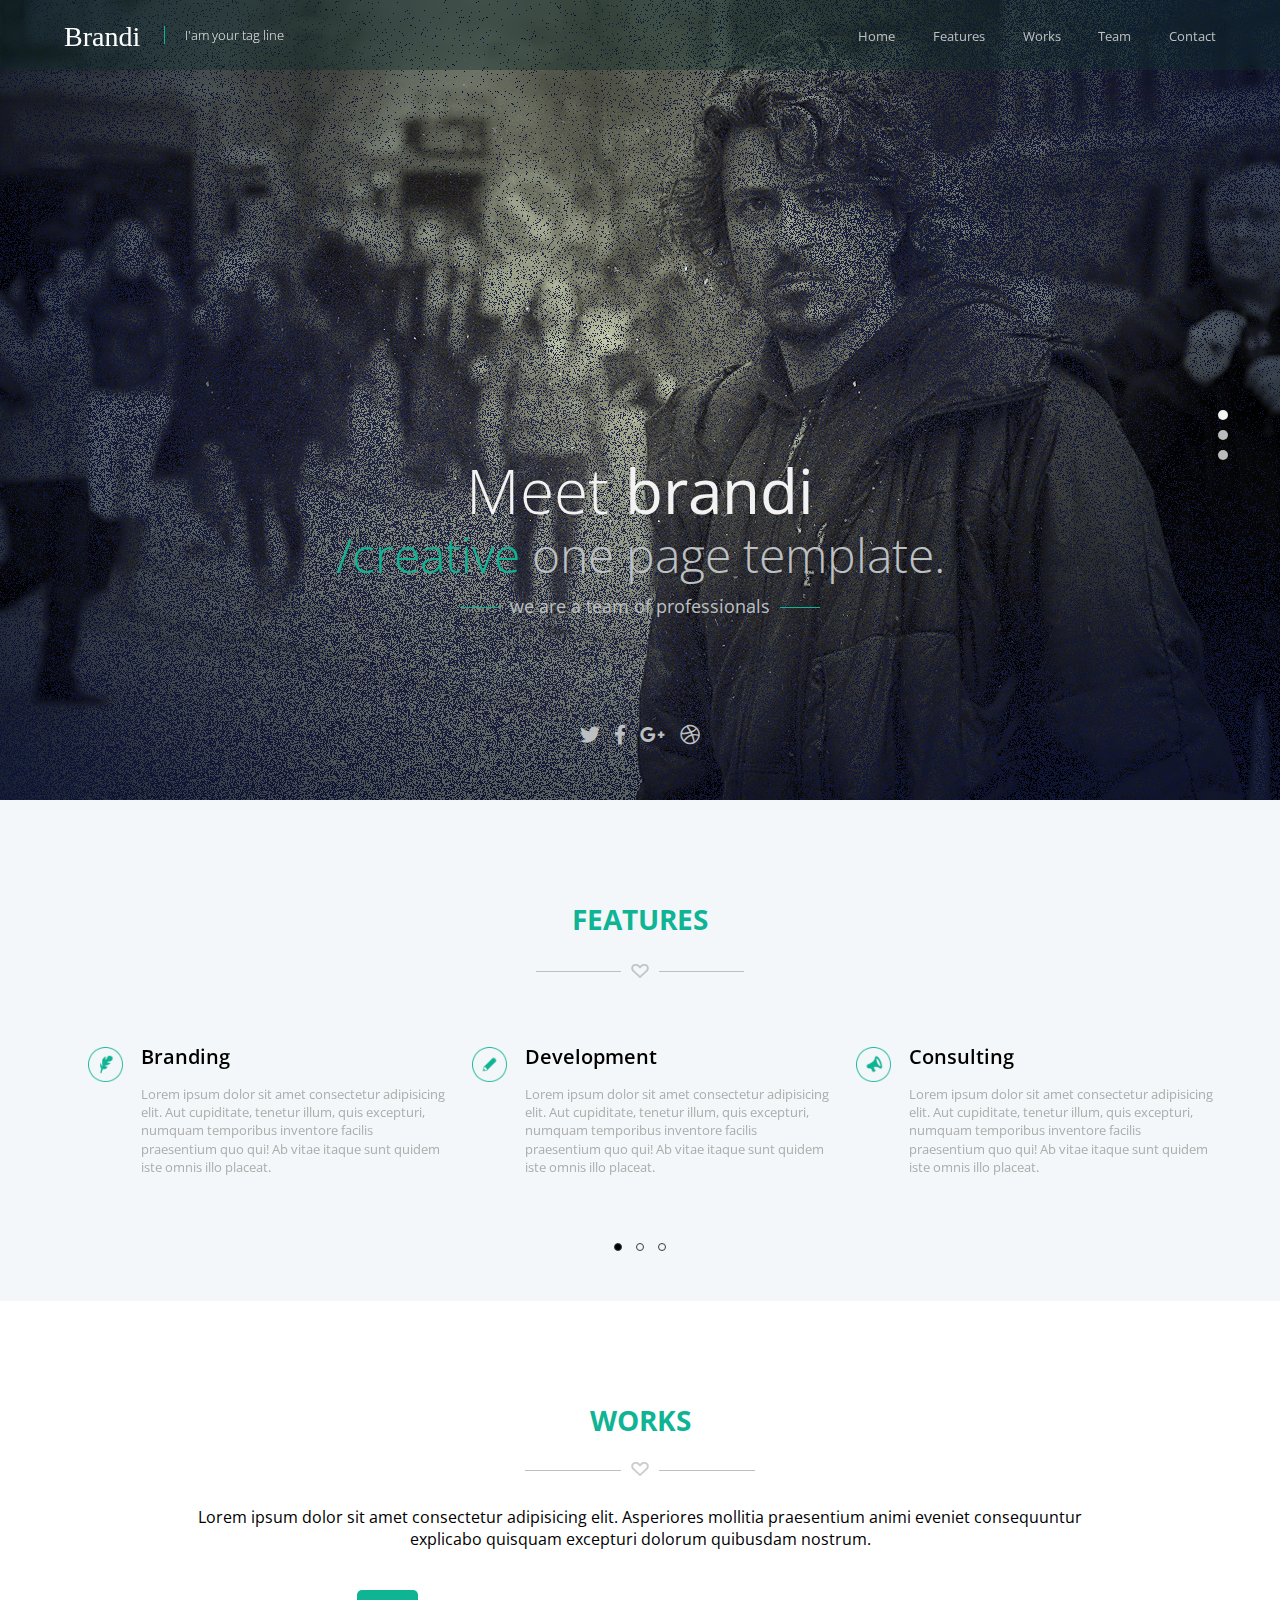
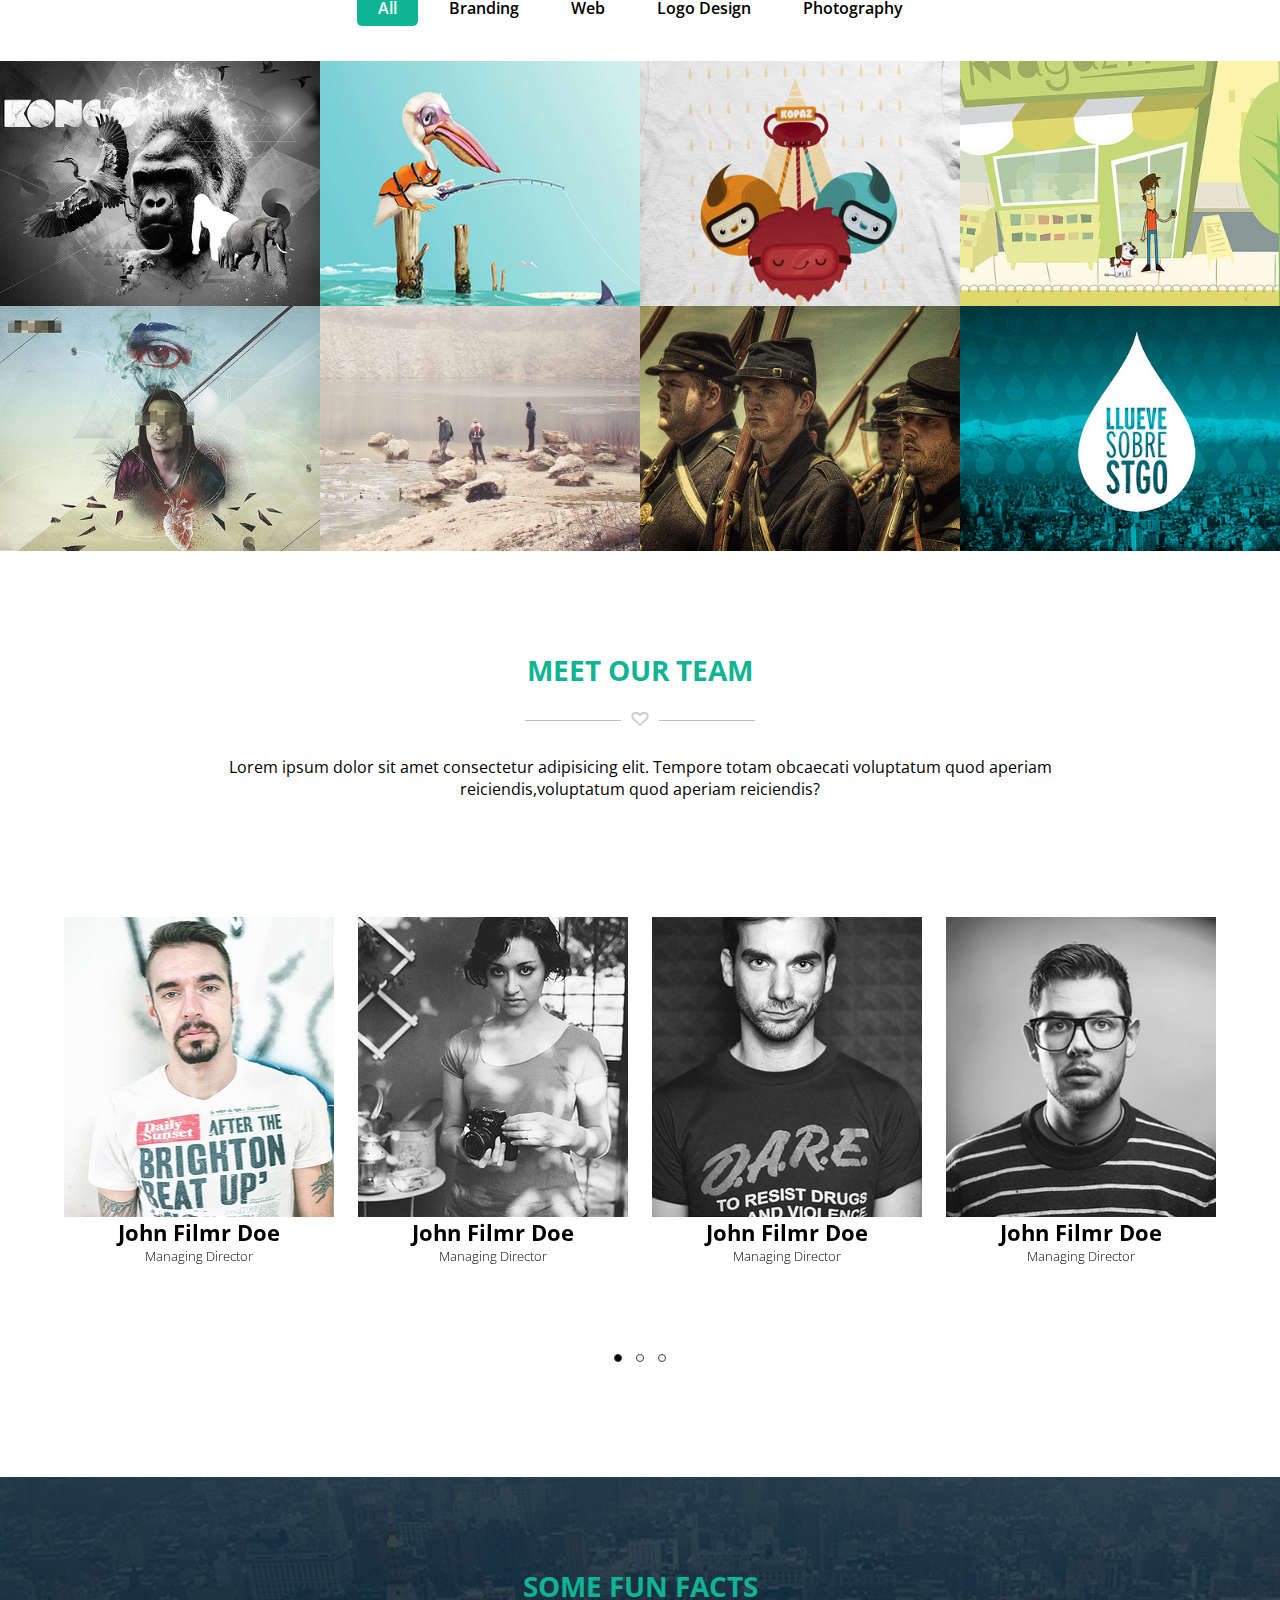
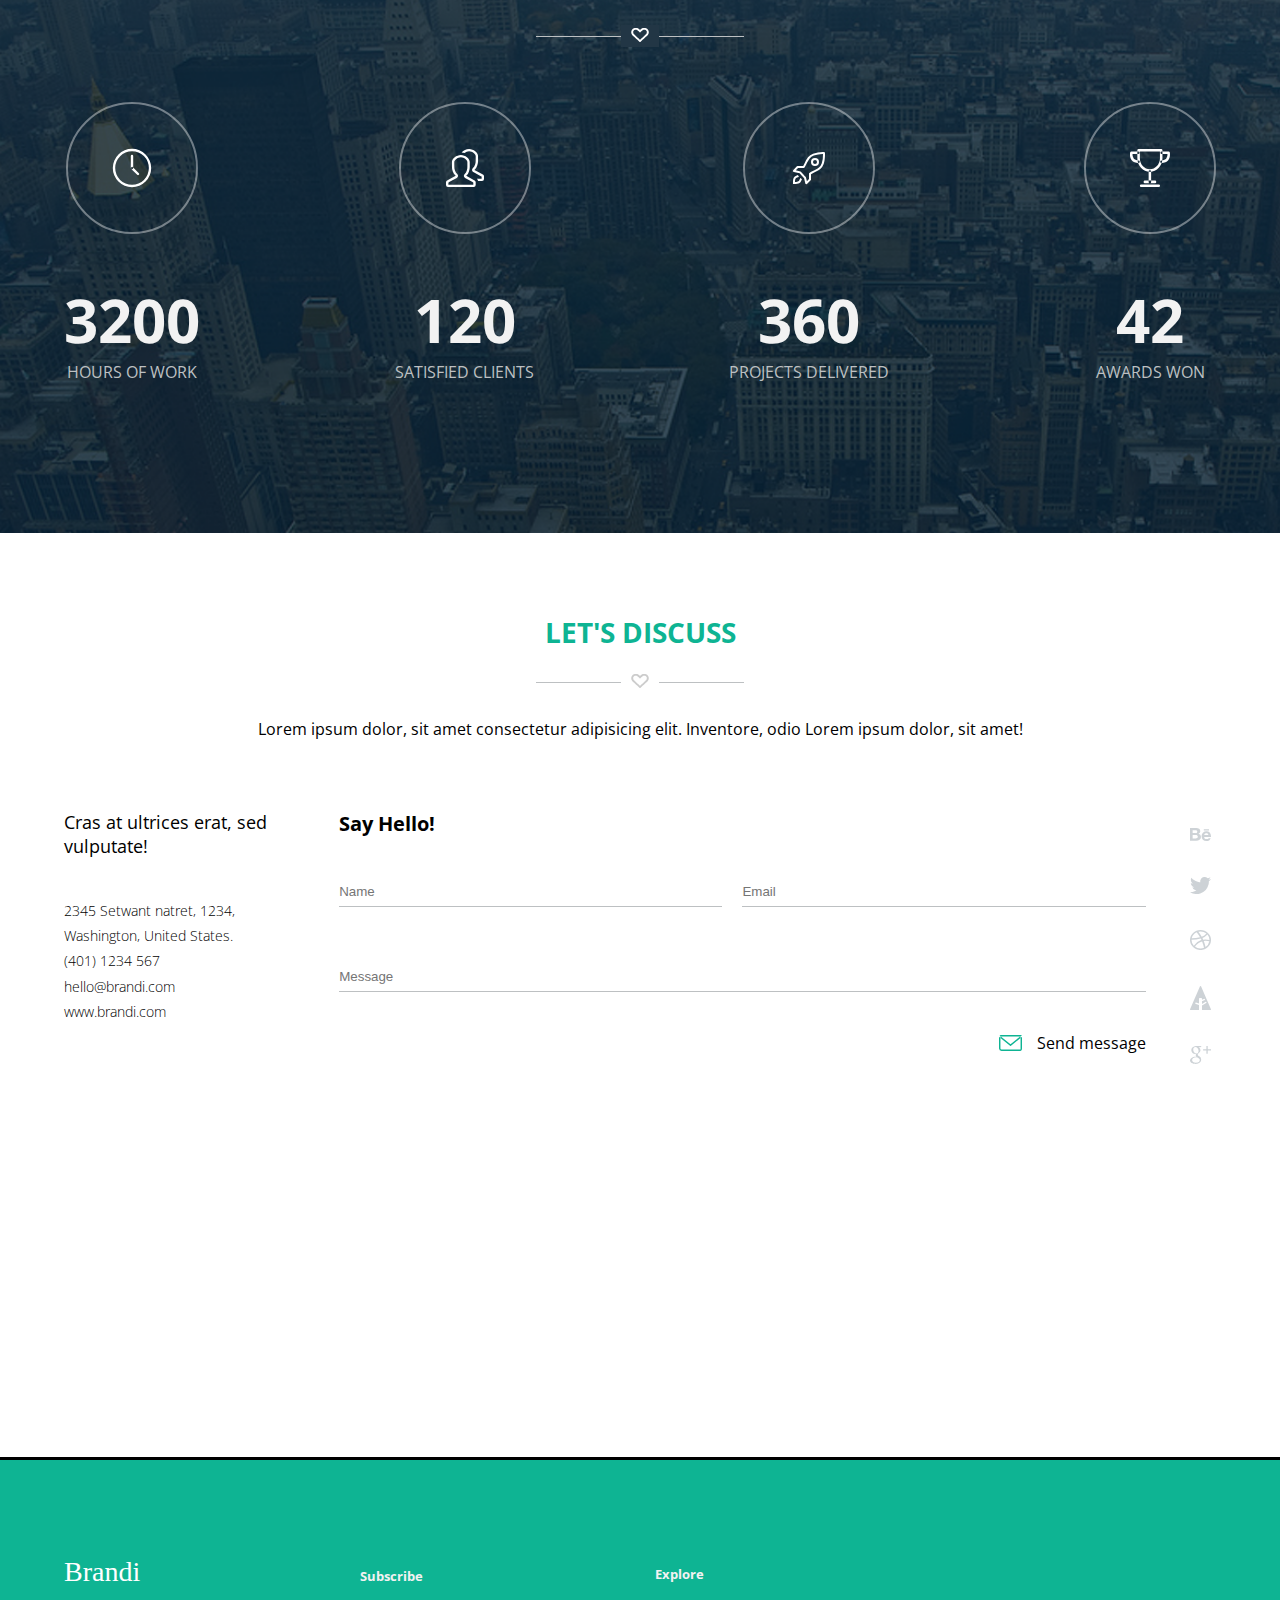
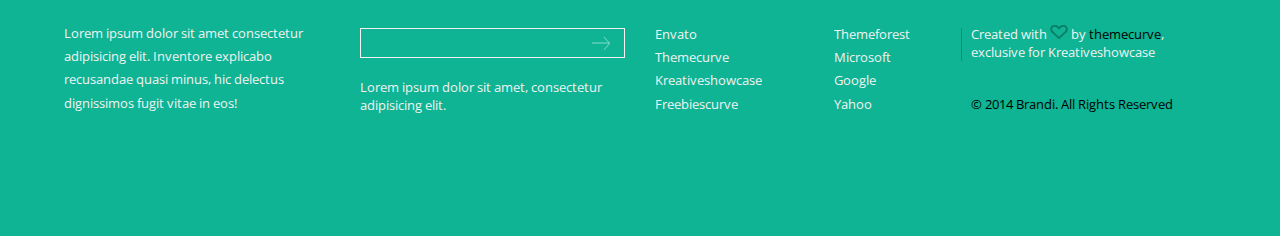
==== commit 5c072e31: "edit Header, adding animation to Javascript, clean code HTMlL" ====
--- a/index.html
+++ b/index.html
@@ -55,7 +55,7 @@
 					</div>
 					<ul class="navbar__menu">
 						<li class="navbar__menu__item">
-							<a href="#home" class="navbar__menu__links active" id="home-page"
+							<a href="#home" class="navbar__menu__links" id="home-page"
 								>Home</a
 							>
 						</li>
@@ -64,7 +64,6 @@
 								>Features</a
 							>
 						</li>
-
 						<li class="navbar__menu__item">
 							<a href="#works" class="navbar__menu__links" id="work-page"
 								>Works</a
@@ -182,11 +181,11 @@
 				<div class="feature__container">
 					<div class="feature__top">
 						<h2 class="feature__top__title title">FEATURES</h2>
-						<div class="lines">
-							<span class="line"></span>
-							<img src="./assets/img/icon/heart-empty.png" alt="" />
-							<span class="line"></span>
-						</div>
+						<h3 class="lines">
+							<span>
+								<img src="./assets/img/icon/heart-empty.png" alt="heart" />
+							</span>
+						</h3>
 					</div>
 					<div class="feature__bottom">
 						<div class="bottom__box">
@@ -363,17 +362,12 @@
 			</section>
 			<section class="work" id="works">
 				<div class="work__overlay work__overlay__hidden"></div>
-
 				<div class="work__top">
 					<h2 class="work__top__title title">WORKS</h2>
 					<div class="lines">
-						<span class="line"></span>
-						<img
-							src="./assets/img/icon/heart-empty.png"
-							alt=""
-							class="work__top__heart"
-						/>
-						<span class="line"></span>
+						<span>
+							<img src="./assets/img/icon/heart-empty.png" alt="heart" />
+						</span>
 					</div>
 					<p class="work__top__text">
 						Lorem ipsum dolor sit amet consectetur adipisicing elit. Asperiores
@@ -384,15 +378,17 @@
 				<div class="work__bottom">
 					<div class="work__bottom__title">
 						<ul class="work__bottom__list">
-							<li class="work__bottom__item active">All</li>
-							<li class="work__bottom__item">Branding</li>
-							<li class="work__bottom__item">Web</li>
-							<li class="work__bottom__item">Logo Design</li>
-							<li class="work__bottom__item">Photography</li>
+							<li class="work__bottom__item active" data-filter="all">All</li>
+							<li class="work__bottom__item" data-filter="brand">Branding</li>
+							<li class="work__bottom__item" data-filter="web">Web</li>
+							<li class="work__bottom__item" data-filter="logo">Logo Design</li>
+							<li class="work__bottom__item" data-filter="photography">
+								Photography
+							</li>
 						</ul>
 					</div>
-					<div class="work__bottom__pics active all">
-						<div class="work__bottom__pic">
+					<div class="work__bottom__pics active">
+						<div class="work__bottom__pic brand">
 							<img
 								src="./assets/img/Work/KONG.png"
 								class="work__bottom__pic__each"
@@ -416,7 +412,7 @@
 							<button class="close-modal">&times;</button>
 							<img src="./assets/img/Work/KONG.png" alt="" />
 						</div>
-						<div class="work__bottom__pic">
+						<div class="work__bottom__pic web">
 							<img
 								src="./assets/img/Work/Bird.png"
 								class="work__bottom__pic__each"
@@ -440,7 +436,7 @@
 							<button class="close-modal">&times;</button>
 							<img src="./assets/img/Work/Bird.png" alt="" />
 						</div>
-						<div class="work__bottom__pic">
+						<div class="work__bottom__pic brand">
 							<img
 								src="./assets/img/Work/cartoon.png"
 								class="work__bottom__pic__each"
@@ -464,7 +460,7 @@
 							<button class="close-modal">&times;</button>
 							<img src="./assets/img/Work/cartoon.png" alt="" />
 						</div>
-						<div class="work__bottom__pic">
+						<div class="work__bottom__pic web">
 							<img
 								src="./assets/img/Work/dog.png"
 								class="work__bottom__pic__each"
@@ -488,7 +484,7 @@
 							<button class="close-modal">&times;</button>
 							<img src="./assets/img/Work/dog.png" alt="" />
 						</div>
-						<div class="work__bottom__pic">
+						<div class="work__bottom__pic photography">
 							<img
 								src="./assets/img/Work/eyes.png"
 								class="work__bottom__pic__each"
@@ -512,7 +508,7 @@
 							<button class="close-modal">&times;</button>
 							<img src="./assets/img/Work/eyes.png" alt="" />
 						</div>
-						<div class="work__bottom__pic">
+						<div class="work__bottom__pic logo">
 							<img
 								src="./assets/img/Work/fishing.png"
 								class="work__bottom__pic__each"
@@ -536,7 +532,7 @@
 							<button class="close-modal">&times;</button>
 							<img src="./assets/img/Work/fishing.png" alt="" />
 						</div>
-						<div class="work__bottom__pic">
+						<div class="work__bottom__pic photography">
 							<img
 								src="./assets/img/Work/soldior.png"
 								class="work__bottom__pic__each"
@@ -560,7 +556,7 @@
 							<button class="close-modal">&times;</button>
 							<img src="./assets/img/Work/soldior.png" alt="" />
 						</div>
-						<div class="work__bottom__pic">
+						<div class="work__bottom__pic logo">
 							<img
 								src="./assets/img/Work/water.png"
 								class="work__bottom__pic__each"
@@ -585,7 +581,7 @@
 							<img src="./assets/img/Work/water.png" alt="" />
 						</div>
 					</div>
-					<div class="work__bottom__pics branding">
+					<!-- <div class="work__bottom__pics branding">
 						<div class="work__bottom__pic">
 							<img
 								src="./assets/img/Work/fishing.png"
@@ -976,7 +972,7 @@
 							<button class="close-modal">&times;</button>
 							<img src="./assets/img/Work/fishing.png" alt="" />
 						</div>
-					</div>
+					</div> -->
 				</div>
 			</section>
 			<section class="meet" id="team">
@@ -985,9 +981,9 @@
 						<h2>MEET OUR TEAM</h2>
 					</div>
 					<div class="lines">
-						<span class="line"></span>
-						<img src="./assets/img/icon/heart-empty.png" alt="" />
-						<span class="line"></span>
+						<span>
+							<img src="./assets/img/icon/heart-empty.png" alt="heart" />
+						</span>
 					</div>
 					<p class="meet__top__text">
 						Lorem ipsum dolor sit amet consectetur adipisicing elit. Tempore
@@ -1296,9 +1292,12 @@
 					<div class="fact__top">
 						<h2 class="fact__top__title title">SOME FUN FACTS</h2>
 						<div class="lines">
-							<span class="line"></span>
-							<img src="./assets/img/icon/white-heart-empty.png" alt="" />
-							<span class="line"></span>
+							<span>
+								<img
+									src="./assets/img/icon/white-heart-empty.png"
+									alt="heart"
+								/>
+							</span>
 						</div>
 					</div>
 					<div class="fact__bottom">
@@ -1333,13 +1332,9 @@
 					<div class="discuss__top">
 						<h2 class="discuss__top__title title">LET'S DISCUSS</h2>
 						<div class="lines">
-							<span class="line"></span>
-							<img
-								src="./assets/img/icon/heart-empty.png"
-								alt=""
-								class="discuss__top__heart"
-							/>
-							<span class="line"></span>
+							<span>
+								<img src="./assets/img/icon/heart-empty.png" alt="heart" />
+							</span>
 						</div>
 						<p class="discuss__top__text">
 							Lorem ipsum dolor, sit amet consectetur adipisicing elit.
@@ -1365,7 +1360,7 @@
 							<p class="discuss__bottom__right__title">Say Hello!</p>
 							<div class="discuss__bottom__right__column">
 								<form action="">
-									<div class="discuss__bottom__right__nameEmail">
+									<div class="discuss__bottom__right__name__email">
 										<div class="discuss__bottom__right__name">
 											<input type="text" id="name" placeholder="Name" />
 										</div>
@@ -1464,8 +1459,12 @@
 
 		<!-- <script src="assets/js/vendor/jquery-2.2.4.min.js"></script> -->
 		<!-- <script src="assets/js/vendor/bootstrap.min.js"></script> -->
+		<!-- <script
+			src="https://code.jquery.com/jquery-3.6.0.js"
+			integrity="sha256-H+K7U5CnXl1h5ywQfKtSj8PCmoN9aaq30gDh27Xc0jk="
+			crossorigin="anonymous"
+		></script> -->
 		<script src="assets/js/vendor/jquery-2.2.4.min.js"></script>
-
 		<script src="./assets/js/slick.min.js"></script>
 		<script src="./assets/js/main.js"></script>
 	</body>
--- a/assets/css/main.css
+++ b/assets/css/main.css
@@ -7437,6 +7437,7 @@
 
 html,
 body {
+  scroll-behavior: smooth;
   font-size: 16px;
   font-family: "Open Sans", sans-serif;
 }
@@ -7550,7 +7551,6 @@
 
 header .navbar__logo #navbar__logo {
   color: #f2f2f2;
-  font-family: "Pacifico", cursive;
   text-decoration: none;
   font-size: 28px;
   margin-right: 5px;
@@ -7560,10 +7560,8 @@
   color: #f2f2f2;
   font-size: 13px;
   font-weight: 300;
-  font-family: "Open Sans", sans-serif;
   padding-left: 20px;
-  border-left: 1px solid;
-  border-color: #0eb493;
+  border-left: 1px solid #0eb493;
 }
 
 header .navbar__menu {
@@ -7641,20 +7639,18 @@
   }
 }
 
-header .navbar__menu .active {
-  border-top: 1px solid;
-  border-top-color: #0eb493;
+header .navbar__menu .highline {
+  border-top: 1px solid #0eb493;
   color: #f2f2f2;
 }
 
 @media only screen and (max-width: 768px) {
-  header .navbar__menu .active {
+  header .navbar__menu .highline {
     border-top-color: transparent;
   }
 }
 
 header .navbar__menu__links {
-  font-family: "Open Sans", sans-serif;
   font-size: 13px;
   color: #bdc0c2;
   display: -webkit-box;
@@ -7728,6 +7724,10 @@
   opacity: 0.9;
 }
 
+header .nav--colored .navbar__logo .navbar__logo__text {
+  border-left: 1px solid #f2f2f2;
+}
+
 header #button {
   display: inline-block;
   background-color: #0eb493;
@@ -8272,7 +8272,7 @@
 
 @-webkit-keyframes fade {
   from {
-    opacity: 0.5;
+    opacity: 0.8;
   }
   to {
     opacity: 1;
@@ -8281,7 +8281,7 @@
 
 @keyframes fade {
   from {
-    opacity: 0.5;
+    opacity: 0.8;
   }
   to {
     opacity: 1;
@@ -8298,6 +8298,45 @@
   background: #f4f7f9;
 }
 
+.feature .slick-dots {
+  display: -webkit-box;
+  display: -ms-flexbox;
+  display: flex;
+  -webkit-box-pack: center;
+      -ms-flex-pack: center;
+          justify-content: center;
+  position: absolute;
+  bottom: 0;
+  left: 50%;
+  -webkit-transform: translateX(-50%);
+          transform: translateX(-50%);
+  margin: 0;
+  list-style-type: none;
+}
+
+.feature .slick-dots .slick-active,
+.feature .slick-dots .slick-active button {
+  background: #000;
+}
+
+.feature .slick-dots li {
+  cursor: pointer;
+  height: 8px;
+  width: 8px;
+  border: 1px solid #333b3f;
+  border-radius: 50%;
+  display: inline-block;
+  -webkit-transition: background-color 0.3s ease;
+  transition: background-color 0.3s ease;
+  overflow: hidden;
+  margin: 0 7px;
+}
+
+.feature .slick-dots button {
+  font-size: 0;
+  display: none;
+}
+
 .feature__container {
   overflow: hidden;
   max-width: 1170px;
@@ -8317,6 +8356,40 @@
   margin-bottom: 60px;
 }
 
+.feature__top .lines {
+  margin-bottom: 25px;
+  position: relative;
+  z-index: 1;
+}
+
+.feature__top .lines:before {
+  border-top: 1px solid #bdc0c2;
+  content: "";
+  margin: 0 auto;
+  position: absolute;
+  top: 50%;
+  left: 0;
+  right: 0;
+  bottom: 0;
+  width: 18%;
+  z-index: -1;
+}
+
+.feature__top .lines span {
+  background: #fff;
+  padding: 0 10px;
+}
+
+.feature__top .title {
+  color: #0eb493;
+  font-size: 28px;
+  margin-bottom: 20px;
+}
+
+.feature__top .lines span {
+  background: #f4f7f9;
+}
+
 @media only screen and (max-width: 1024px) {
   .feature__top {
     margin-top: 60px;
@@ -8345,12 +8418,6 @@
 @media only screen and (max-width: 425px) {
   .feature__top__title {
     font-size: 22px;
-  }
-}
-
-@media only screen and (max-width: 768px) {
-  .feature__top .lines .line {
-    width: 40px;
   }
 }
 
@@ -8386,7 +8453,6 @@
 
 @media only screen and (max-width: 768px) {
   .feature__bottom .bottom__content {
-    margin: auto;
     -webkit-box-pack: space-evenly;
         -ms-flex-pack: space-evenly;
             justify-content: space-evenly;
@@ -8415,7 +8481,6 @@
   padding-bottom: 15px;
   font-size: 20px;
   font-weight: 600;
-  font-family: "Open Sans";
 }
 
 @media only screen and (max-width: 425px) {
@@ -8477,29 +8542,702 @@
   }
 }
 
-.lines {
-  margin-top: 18px;
+.work {
+  -webkit-transition: ease 0.4s;
+  transition: ease 0.4s;
+  position: relative;
+  height: auto;
+}
+
+.work__top {
+  padding-top: 100px;
+  padding-bottom: 40px;
+  text-align: center;
+}
+
+.work__top .lines {
+  margin-bottom: 25px;
+  position: relative;
+  z-index: 1;
+}
+
+.work__top .lines:before {
+  border-top: 1px solid #bdc0c2;
+  content: "";
+  margin: 0 auto;
+  position: absolute;
+  top: 50%;
+  left: 0;
+  right: 0;
+  bottom: 0;
+  width: 18%;
+  z-index: -1;
+}
+
+.work__top .lines span {
+  background: #fff;
+  padding: 0 10px;
+}
+
+.work__top .title {
+  color: #0eb493;
+  font-size: 28px;
+  margin-bottom: 20px;
+}
+
+@media only screen and (max-width: 1024px) {
+  .work__top {
+    padding-top: 60px;
+    width: 90%;
+    margin-left: auto;
+    margin-right: auto;
+    padding-bottom: 30px;
+  }
+}
+
+@media only screen and (max-width: 768px) {
+  .work__top {
+    padidng-top: 50px;
+  }
+}
+
+@media only screen and (max-width: 425px) {
+  .work__top {
+    padding-top: 40px;
+  }
+}
+
+@media only screen and (max-width: 1024px) {
+  .work__top__title {
+    font-size: 28px;
+  }
+}
+
+@media only screen and (max-width: 425px) {
+  .work__top__title {
+    font-size: 22px;
+  }
+}
+
+@media only screen and (max-width: 425px) {
+  .work__top__text {
+    font-size: 12px;
+  }
+}
+
+.work .work__bottom {
+  -webkit-transition: all 0.8s ease;
+  transition: all 0.8s ease;
+  text-align: center;
+}
+
+.work .work__bottom__title {
+  margin-bottom: 35px;
+  width: 100%;
+}
+
+.work .work__bottom__list {
+  -webkit-box-pack: justify;
+      -ms-flex-pack: justify;
+          justify-content: space-between;
   display: -webkit-inline-box;
   display: -ms-inline-flexbox;
   display: inline-flex;
-}
-
-.lines .line {
-  opacity: 0.3;
-  width: 80px;
-  top: 9px;
-  left: 20px;
-  height: 1px;
-  margin: 6px 12px;
-  background-color: #bdc0c2;
-}
-
-.title {
+  list-style: none;
+  -webkit-transition: all 0.4s ease;
+  transition: all 0.4s ease;
+  cursor: pointer;
+}
+
+.work .work__bottom__list .active {
+  color: white;
+  background: #0eb493;
+  -webkit-transition: all 0.4s ease;
+  transition: all 0.4s ease;
+}
+
+@media only screen and (max-width: 768px) {
+  .work .work__bottom__list {
+    width: 80%;
+    -webkit-box-align: center;
+        -ms-flex-align: center;
+            align-items: center;
+  }
+}
+
+@media only screen and (max-width: 425px) {
+  .work .work__bottom__list {
+    font-size: 10px;
+    -webkit-box-align: center;
+        -ms-flex-align: center;
+            align-items: center;
+    display: -webkit-box;
+    margin: 0 2px;
+    padding: 5px 8px;
+  }
+}
+
+@media only screen and (max-width: 375px) {
+  .work .work__bottom__list {
+    padding: 5px 0;
+    margin: auto;
+  }
+}
+
+.work .work__bottom__item {
+  font-weight: 600;
+  border: 1px solid transparent;
+  padding: 6px 20px;
+  margin: 0 5px;
+  border-radius: 5px;
+}
+
+.work .work__bottom__item:hover {
+  color: #f2f2f2;
+  background: #0eb493;
+}
+
+@media only screen and (max-width: 768px) {
+  .work .work__bottom__item {
+    padding: 2px 17px;
+  }
+}
+
+@media only screen and (max-width: 425px) {
+  .work .work__bottom__item {
+    padding: 2px 15px;
+  }
+}
+
+@media only screen and (max-width: 375px) {
+  .work .work__bottom__item {
+    padding: 3px 3px;
+  }
+}
+
+.work .work__bottom__hover {
+  opacity: 0;
+  text-align: center;
+  -webkit-box-align: center;
+      -ms-flex-align: center;
+          align-items: center;
+  -webkit-box-pack: center;
+      -ms-flex-pack: center;
+          justify-content: center;
+  position: absolute;
+  width: 100%;
+  height: 100%;
+  top: 0;
+}
+
+.work .work__bottom__hover:hover {
+  opacity: 0.9;
+  background: #0eb493;
+}
+
+.work .work__bottom__hover__green {
+  color: #f2f2f2;
+  text-align: center;
+  position: absolute;
+  top: 50%;
+  -webkit-transform: translateY(-50%);
+          transform: translateY(-50%);
+  width: 100%;
+}
+
+.work .work__bottom__hover__eye {
+  margin-bottom: 28px;
+  cursor: pointer;
+}
+
+@media only screen and (max-width: 375px) {
+  .work .work__bottom__hover__eye {
+    margin-bottom: 0;
+  }
+}
+
+.work .work__bottom__hover__text strong {
+  font-size: 20px;
+  font-weight: bold;
+}
+
+@media only screen and (max-width: 375px) {
+  .work .work__bottom__hover__text strong {
+    font-size: 14px;
+  }
+}
+
+.work .work__bottom__pic {
+  position: relative;
+  width: 25%;
+}
+
+@media only screen and (max-width: 768px) {
+  .work .work__bottom__pic {
+    width: 50%;
+  }
+}
+
+.work .work__bottom__pic__each {
+  width: 100%;
+  height: 100%;
+}
+
+.work .work__bottom .active {
+  -webkit-transition: all 0.4s ease;
+  transition: all 0.4s ease;
+  display: -webkit-box;
+  display: -ms-flexbox;
+  display: flex;
+  -ms-flex-wrap: wrap;
+      flex-wrap: wrap;
+  -webkit-box-pack: center;
+      -ms-flex-pack: center;
+          justify-content: center;
+}
+
+@media only screen and (max-width: 768px) {
+  .work .work__bottom .active {
+    -webkit-box-orient: horizontal;
+    -webkit-box-direction: normal;
+        -ms-flex-direction: row;
+            flex-direction: row;
+  }
+}
+
+.work .work__bottom__modal {
+  -webkit-transition: 0.4s ease;
+  transition: 0.4s ease;
+  position: fixed;
+  width: 50%;
+  height: 50%;
+  z-index: 6;
+  left: 50%;
+  top: 30%;
+  -webkit-transform: translateX(-50%);
+          transform: translateX(-50%);
+}
+
+@media only screen and (max-width: 768px) {
+  .work .work__bottom__modal {
+    width: 80%;
+    top: 25%;
+  }
+}
+
+.work .work__bottom__modal .close-modal {
+  position: absolute;
+  right: 2rem;
+  font-size: 25px;
+  top: 20px;
+  color: #f2f2f2;
+  cursor: pointer;
+  padding: 0 12px;
+  border: 1px solid transparent;
+  border-radius: 5px;
+  background: #0eb493;
+}
+
+.work .work__bottom__modal img {
+  width: 100%;
+}
+
+.work .work__bottom__modal__hidden {
+  display: none;
+}
+
+.work__overlay {
+  position: fixed;
+  top: 0;
+  left: 0;
+  width: 100%;
+  height: 100%;
+  background-color: rgba(0, 0, 0, 0.6);
+  -webkit-backdrop-filter: blur(3px);
+          backdrop-filter: blur(3px);
+  z-index: 5;
+}
+
+.work__overlay__hidden {
+  display: none;
+}
+
+.fact {
+  background-image: url(../../assets/img/funFact/background.png);
+  background-repeat: no-repeat;
+  background-size: cover;
+}
+
+.fact__container {
+  max-width: 1170px;
+  margin: auto;
+  width: 90%;
+}
+
+.fact__top {
+  padding-top: 90px;
+  text-align: center;
+  padding-bottom: 30px;
+}
+
+.fact__top .lines {
+  margin-bottom: 25px;
+  position: relative;
+  z-index: 1;
+}
+
+.fact__top .lines:before {
+  border-top: 1px solid #bdc0c2;
+  content: "";
+  margin: 0 auto;
+  position: absolute;
+  top: 50%;
+  left: 0;
+  right: 0;
+  bottom: 0;
+  width: 18%;
+  z-index: -1;
+}
+
+.fact__top .lines span {
+  background: #fff;
+  padding: 0 10px;
+}
+
+.fact__top .title {
   color: #0eb493;
   font-size: 28px;
-}
-
-.slick-dots {
+  margin-bottom: 20px;
+}
+
+.fact__top .lines span {
+  background: #223645;
+}
+
+@media only screen and (max-width: 425px) {
+  .fact__top__title {
+    font-size: 22px;
+  }
+}
+
+.fact__bottom {
+  padding-bottom: 150px;
+}
+
+@media only screen and (max-width: 1024px) {
+  .fact__bottom {
+    padding-bottom: 80px;
+  }
+}
+
+@media only screen and (max-width: 425px) {
+  .fact__bottom {
+    padding-bottom: 50px;
+  }
+}
+
+.fact__bottom__funs {
+  display: -webkit-box;
+  display: -ms-flexbox;
+  display: flex;
+  -webkit-box-pack: justify;
+      -ms-flex-pack: justify;
+          justify-content: space-between;
+  text-align: center;
+}
+
+@media only screen and (max-width: 768px) {
+  .fact__bottom__funs {
+    -ms-flex-wrap: wrap;
+        flex-wrap: wrap;
+    -ms-flex-pack: distribute;
+        justify-content: space-around;
+  }
+}
+
+@media only screen and (max-width: 768px) {
+  .fact__bottom__fun {
+    margin-bottom: 50px;
+    width: 50%;
+  }
+}
+
+.fact__bottom__fun__number {
+  margin-top: 40px;
+  color: #f2f2f2;
+  font-weight: bold;
+  font-size: 60px;
+}
+
+@media only screen and (max-width: 768px) {
+  .fact__bottom__fun__number {
+    font-size: 45px;
+    margin-top: 20px;
+  }
+}
+
+@media only screen and (max-width: 425px) {
+  .fact__bottom__fun__number {
+    font-size: 30px;
+  }
+}
+
+.fact__bottom__fun__disc {
+  color: #bdc0c2;
+}
+
+@media only screen and (max-width: 768px) {
+  .discuss {
+    position: relative;
+  }
+}
+
+.discuss__container {
+  width: 90%;
+  max-width: 1170px;
+  margin: auto;
+}
+
+.discuss__top {
+  margin-bottom: 70px;
+  margin-top: 80px;
+  text-align: center;
+}
+
+.discuss__top .lines {
+  margin-bottom: 25px;
+  position: relative;
+  z-index: 1;
+}
+
+.discuss__top .lines:before {
+  border-top: 1px solid #bdc0c2;
+  content: "";
+  margin: 0 auto;
+  position: absolute;
+  top: 50%;
+  left: 0;
+  right: 0;
+  bottom: 0;
+  width: 18%;
+  z-index: -1;
+}
+
+.discuss__top .lines span {
+  background: #fff;
+  padding: 0 10px;
+}
+
+.discuss__top .title {
+  color: #0eb493;
+  font-size: 28px;
+  margin-bottom: 20px;
+}
+
+@media only screen and (max-width: 425px) {
+  .discuss__top__title {
+    font-size: 22px;
+  }
+}
+
+.discuss__bottom {
+  padding-bottom: 170px;
+  display: -webkit-box;
+  display: -ms-flexbox;
+  display: flex;
+  -webkit-box-pack: justify;
+      -ms-flex-pack: justify;
+          justify-content: space-between;
+}
+
+@media only screen and (max-width: 768px) {
+  .discuss__bottom {
+    padding-bottom: 120px;
+  }
+}
+
+.discuss__bottom__left {
+  width: 20%;
+}
+
+@media only screen and (max-width: 768px) {
+  .discuss__bottom__left {
+    width: 30%;
+    margin-right: 25px;
+  }
+}
+
+.discuss__bottom__left__title {
+  font-size: 18px;
+  color: #000;
+  margin-bottom: 40px;
+}
+
+@media only screen and (max-width: 425px) {
+  .discuss__bottom__left__title {
+    font-size: 16px;
+    margin-bottom: 25px;
+  }
+}
+
+@media only screen and (max-width: 375px) {
+  .discuss__bottom__left__title {
+    font-size: 14px;
+  }
+}
+
+.discuss__bottom__left__address {
+  line-height: 1.8;
+  font-weight: lighter;
+  font-size: 14px;
+}
+
+@media only screen and (max-width: 425px) {
+  .discuss__bottom__left__address {
+    line-height: 1.5;
+    font-size: 12px;
+  }
+}
+
+.discuss__bottom__right {
+  width: 70%;
+}
+
+@media only screen and (max-width: 768px) {
+  .discuss__bottom__right {
+    width: 60%;
+  }
+}
+
+.discuss__bottom__right__title {
+  padding-bottom: 40px;
+  font-size: 20px;
+  font-weight: bold;
+}
+
+.discuss__bottom__right__column {
+  color: #bdc0c2;
+}
+
+.discuss__bottom__right__column #message {
+  height: 30px;
+  outline: none;
+  width: 100%;
+  border: none;
+  border-bottom: 1px solid #bdc0c2;
+}
+
+@media only screen and (max-width: 425px) {
+  .discuss__bottom__right__column #message {
+    height: 20px;
+  }
+}
+
+.discuss__bottom__right__name__email {
+  margin-bottom: 55px;
+  display: -webkit-box;
+  display: -ms-flexbox;
+  display: flex;
+  -webkit-box-pack: justify;
+      -ms-flex-pack: justify;
+          justify-content: space-between;
+}
+
+.discuss__bottom__right__name__email #name,
+.discuss__bottom__right__name__email #email {
+  height: 30px;
+  border: none;
+  border-bottom: 1px solid #bdc0c2;
+  width: 100%;
+  outline: none;
+}
+
+@media only screen and (max-width: 425px) {
+  .discuss__bottom__right__name__email #name,
+  .discuss__bottom__right__name__email #email {
+    height: 20px;
+  }
+}
+
+.discuss__bottom__right__name {
+  padding-right: 20px;
+  width: 50%;
+}
+
+.discuss__bottom__right__email {
+  width: 50%;
+}
+
+.discuss__bottom__right__envelope {
+  margin-top: 40px;
+  display: -webkit-box;
+  display: -ms-flexbox;
+  display: flex;
+  -webkit-box-pack: end;
+      -ms-flex-pack: end;
+          justify-content: flex-end;
+}
+
+.discuss__bottom__right__envelope p {
+  padding-left: 15px;
+  cursor: pointer;
+}
+
+.discuss__bottom__right__envelope p:hover {
+  color: #0eb493;
+}
+
+.discuss__bottom__social {
+  display: -webkit-box;
+  display: -ms-flexbox;
+  display: flex;
+  -webkit-box-orient: vertical;
+  -webkit-box-direction: normal;
+      -ms-flex-direction: column;
+          flex-direction: column;
+}
+
+@media only screen and (max-width: 768px) {
+  .discuss__bottom__social {
+    left: 50%;
+    -webkit-transform: translateX(-50%);
+            transform: translateX(-50%);
+    position: absolute;
+    bottom: 60px;
+    -webkit-box-orient: horizontal;
+    -webkit-box-direction: normal;
+        -ms-flex-direction: row;
+            flex-direction: row;
+  }
+}
+
+@media only screen and (max-width: 425px) {
+  .discuss__bottom__social {
+    bottom: 30px;
+  }
+}
+
+.discuss__bottom__social img {
+  margin: 18px 0;
+  cursor: pointer;
+  width: 80%;
+}
+
+@media only screen and (max-width: 768px) {
+  .discuss__bottom__social img {
+    margin: 0 10px;
+    width: 20px;
+  }
+}
+
+.meet {
+  -webkit-transition: ease 0.4s;
+  transition: ease 0.4s;
+  position: relative;
+  height: auto;
+}
+
+.meet .slick-dots {
   display: -webkit-box;
   display: -ms-flexbox;
   display: flex;
@@ -8515,12 +9253,12 @@
   list-style-type: none;
 }
 
-.slick-dots .slick-active,
-.slick-dots .slick-active button {
+.meet .slick-dots .slick-active,
+.meet .slick-dots .slick-active button {
   background: #000;
 }
 
-.slick-dots li {
+.meet .slick-dots li {
   cursor: pointer;
   height: 8px;
   width: 8px;
@@ -8533,676 +9271,50 @@
   margin: 0 7px;
 }
 
-.slick-dots button {
+.meet .slick-dots button {
   font-size: 0;
   display: none;
 }
 
-.work {
-  -webkit-transition: ease 0.4s;
-  transition: ease 0.4s;
+.meet__top {
+  margin-bottom: 105px;
+  padding-top: 100px;
+  text-align: center;
+}
+
+.meet__top .lines {
+  margin-bottom: 25px;
   position: relative;
-  height: auto;
-}
-
-.work__top {
-  margin-top: 100px;
-  padding-bottom: 40px;
-  text-align: center;
-}
-
-@media only screen and (max-width: 1024px) {
-  .work__top {
-    margin-top: 60px;
-    width: 90%;
-    margin-left: auto;
-    margin-right: auto;
-    padding-bottom: 30px;
-  }
-}
-
-@media only screen and (max-width: 768px) {
-  .work__top {
-    margin-top: 50px;
-  }
-}
-
-@media only screen and (max-width: 425px) {
-  .work__top {
-    margin-top: 40px;
-  }
-}
-
-@media only screen and (max-width: 1024px) {
-  .work__top__title {
-    font-size: 28px;
-  }
-}
-
-@media only screen and (max-width: 425px) {
-  .work__top__title {
-    font-size: 22px;
-  }
-}
-
-@media only screen and (max-width: 425px) {
-  .work__top__text {
-    font-size: 12px;
-  }
-}
-
-.work__top .lines {
-  opacity: 1;
-  margin-bottom: 35px;
-}
-
-@media only screen and (max-width: 768px) {
-  .work__top .lines .line {
-    width: 40px;
-  }
-}
-
-.work .work__bottom {
-  -webkit-transition: all 0.8s ease;
-  transition: all 0.8s ease;
-  text-align: center;
-}
-
-.work .work__bottom__title {
-  margin-bottom: 35px;
-  width: 100%;
-}
-
-.work .work__bottom__list {
-  -webkit-box-pack: justify;
-      -ms-flex-pack: justify;
-          justify-content: space-between;
-  display: -webkit-inline-box;
-  display: -ms-inline-flexbox;
-  display: inline-flex;
-  list-style: none;
-  -webkit-transition: all 0.4s ease;
-  transition: all 0.4s ease;
-  cursor: pointer;
-}
-
-.work .work__bottom__list .active {
-  color: white;
-  background: #0eb493;
-  -webkit-transition: all 0.4s ease;
-  transition: all 0.4s ease;
-}
-
-@media only screen and (max-width: 768px) {
-  .work .work__bottom__list {
-    width: 80%;
-    -webkit-box-align: center;
-        -ms-flex-align: center;
-            align-items: center;
-  }
-}
-
-@media only screen and (max-width: 425px) {
-  .work .work__bottom__list {
-    font-size: 10px;
-    margin: auto;
-    -webkit-box-align: center;
-        -ms-flex-align: center;
-            align-items: center;
-    display: -webkit-box;
-    margin: 0 2px;
-    padding: 5px 8px;
-  }
-}
-
-@media only screen and (max-width: 375px) {
-  .work .work__bottom__list {
-    padding: 5px 0;
-    margin: auto;
-  }
-}
-
-.work .work__bottom__item {
-  font-weight: 600;
-  border: 1px solid transparent;
-  padding: 6px 20px;
-  margin: 0 5px;
-  border-radius: 5px;
-}
-
-.work .work__bottom__item:hover {
-  color: #f2f2f2;
-  background: #0eb493;
-}
-
-@media only screen and (max-width: 768px) {
-  .work .work__bottom__item {
-    padding: 2px 17px;
-  }
-}
-
-@media only screen and (max-width: 425px) {
-  .work .work__bottom__item {
-    padding: 2px 15px;
-  }
-}
-
-@media only screen and (max-width: 375px) {
-  .work .work__bottom__item {
-    padding: 3px 3px;
-  }
-}
-
-.work .work__bottom__pics {
-  -webkit-transition: ease 0.4s;
-  transition: ease 0.4s;
-  display: none;
-  width: auto;
-}
-
-.work .work__bottom__hover {
-  opacity: 0;
-  text-align: center;
-  -webkit-box-align: center;
-      -ms-flex-align: center;
-          align-items: center;
-  -webkit-box-pack: center;
-      -ms-flex-pack: center;
-          justify-content: center;
-  position: absolute;
-  width: 100%;
-  height: 100%;
-  top: 0;
-}
-
-.work .work__bottom__hover:hover {
-  opacity: 0.9;
-  background: #0eb493;
-}
-
-.work .work__bottom__hover__green {
-  color: #f2f2f2;
-  text-align: center;
+  z-index: 1;
+}
+
+.meet__top .lines:before {
+  border-top: 1px solid #bdc0c2;
+  content: "";
+  margin: 0 auto;
   position: absolute;
   top: 50%;
-  -webkit-transform: translateY(-50%);
-          transform: translateY(-50%);
-  width: 100%;
-}
-
-.work .work__bottom__hover__eye {
-  margin-bottom: 28px;
-  cursor: pointer;
-}
-
-@media only screen and (max-width: 375px) {
-  .work .work__bottom__hover__eye {
-    margin-bottom: 0;
-  }
-}
-
-.work .work__bottom__hover__text strong {
-  font-size: 20px;
-  font-weight: bold;
-}
-
-@media only screen and (max-width: 375px) {
-  .work .work__bottom__hover__text strong {
-    font-size: 14px;
-  }
-}
-
-.work .work__bottom__pic {
-  position: relative;
-  width: 25%;
-}
-
-@media only screen and (max-width: 768px) {
-  .work .work__bottom__pic {
-    width: 50%;
-  }
-}
-
-.work .work__bottom__pic__each {
-  width: 100%;
-  height: 100%;
-}
-
-.work .work__bottom .active {
-  -webkit-transition: all 0.4s ease;
-  transition: all 0.4s ease;
-  display: -webkit-box;
-  display: -ms-flexbox;
-  display: flex;
-  -ms-flex-wrap: wrap;
-      flex-wrap: wrap;
-  -webkit-box-pack: center;
-      -ms-flex-pack: center;
-          justify-content: center;
-}
-
-@media only screen and (max-width: 768px) {
-  .work .work__bottom .active {
-    -webkit-box-orient: horizontal;
-    -webkit-box-direction: normal;
-        -ms-flex-direction: row;
-            flex-direction: row;
-  }
-}
-
-.work .work__bottom__modal {
-  -webkit-transition: 0.4s ease;
-  transition: 0.4s ease;
-  position: fixed;
-  width: 50%;
-  height: 50%;
-  z-index: 6;
-  left: 50%;
-  top: 30%;
-  -webkit-transform: translateX(-50%);
-          transform: translateX(-50%);
-}
-
-@media only screen and (max-width: 768px) {
-  .work .work__bottom__modal {
-    width: 80%;
-    top: 25%;
-  }
-}
-
-.work .work__bottom__modal .close-modal {
-  position: absolute;
-  right: 2rem;
-  font-size: 25px;
-  top: 20px;
-  color: #f2f2f2;
-  cursor: pointer;
-  padding: 0px 12px;
-  border: 1px solid transparent;
-  border-radius: 5px;
-  background: #0eb493;
-}
-
-.work .work__bottom__modal img {
-  width: 100%;
-}
-
-.work .work__bottom__modal__hidden {
-  display: none;
-}
-
-.work__overlay {
-  position: fixed;
-  top: 0;
   left: 0;
-  width: 100%;
-  height: 100%;
-  background-color: rgba(0, 0, 0, 0.6);
-  -webkit-backdrop-filter: blur(3px);
-          backdrop-filter: blur(3px);
-  z-index: 5;
-}
-
-.work__overlay__hidden {
-  display: none;
-}
-
-.fact {
-  background-image: url(../../assets/img/funFact/background.png);
-  background-repeat: no-repeat;
-  background-size: cover;
-}
-
-.fact__container {
-  max-width: 1170px;
-  margin: auto;
-  width: 90%;
-}
-
-.fact__top {
-  padding-top: 90px;
-  text-align: center;
-  padding-bottom: 30px;
-}
-
-.fact__top .line {
-  opacity: 1;
-}
-
-@media only screen and (max-width: 768px) {
-  .fact__top .line {
-    width: 40px;
-  }
-}
-
-@media only screen and (max-width: 425px) {
-  .fact__top__title {
-    font-size: 22px;
-  }
-}
-
-.fact__bottom {
-  padding-bottom: 150px;
-}
-
-@media only screen and (max-width: 1024px) {
-  .fact__bottom {
-    padding-bottom: 80px;
-  }
-}
-
-@media only screen and (max-width: 425px) {
-  .fact__bottom {
-    padding-bottom: 50px;
-  }
-}
-
-.fact__bottom__funs {
-  display: -webkit-box;
-  display: -ms-flexbox;
-  display: flex;
-  -webkit-box-pack: justify;
-      -ms-flex-pack: justify;
-          justify-content: space-between;
-  text-align: center;
-}
-
-@media only screen and (max-width: 768px) {
-  .fact__bottom__funs {
-    -ms-flex-wrap: wrap;
-        flex-wrap: wrap;
-    -ms-flex-pack: distribute;
-        justify-content: space-around;
-  }
-}
-
-@media only screen and (max-width: 768px) {
-  .fact__bottom__fun {
-    margin-bottom: 50px;
-    width: 50%;
-  }
-}
-
-.fact__bottom__fun__number {
-  margin-top: 40px;
-  color: #f2f2f2;
-  font-weight: bold;
-  font-size: 60px;
-}
-
-@media only screen and (max-width: 768px) {
-  .fact__bottom__fun__number {
-    font-size: 45px;
-    margin-top: 20px;
-  }
-}
-
-@media only screen and (max-width: 425px) {
-  .fact__bottom__fun__number {
-    font-size: 30px;
-  }
-}
-
-.fact__bottom__fun__disc {
-  color: #bdc0c2;
-}
-
-@media only screen and (max-width: 768px) {
-  .discuss {
-    position: relative;
-  }
-}
-
-.discuss__container {
-  width: 90%;
-  max-width: 1170px;
-  margin: auto;
-}
-
-.discuss__top {
-  margin-bottom: 70px;
-  margin-top: 80px;
-  text-align: center;
-}
-
-@media only screen and (max-width: 425px) {
-  .discuss__top__title {
-    font-size: 22px;
-  }
-}
-
-.discuss__top .lines {
-  margin-top: 20px;
-  margin-bottom: 30px;
-  -webkit-box-pack: center;
-      -ms-flex-pack: center;
-          justify-content: center;
-  display: -webkit-box;
-  display: -ms-flexbox;
-  display: flex;
-}
-
-.discuss__top .lines .line {
-  width: 70px;
-  height: 1px;
-  background-color: #bdc0c2;
-  margin: 4px 10px;
-}
-
-@media only screen and (max-width: 768px) {
-  .discuss__top .lines .line {
-    width: 40px;
-  }
-}
-
-.discuss__bottom {
-  padding-bottom: 170px;
-  display: -webkit-box;
-  display: -ms-flexbox;
-  display: flex;
-  -webkit-box-pack: justify;
-      -ms-flex-pack: justify;
-          justify-content: space-between;
-}
-
-@media only screen and (max-width: 768px) {
-  .discuss__bottom {
-    padding-bottom: 120px;
-  }
-}
-
-.discuss__bottom__left {
-  width: 20%;
-}
-
-@media only screen and (max-width: 768px) {
-  .discuss__bottom__left {
-    width: 30%;
-    margin-right: 25px;
-  }
-}
-
-.discuss__bottom__left__title {
-  font-size: 18px;
-  color: #000;
-  margin-bottom: 40px;
-}
-
-@media only screen and (max-width: 425px) {
-  .discuss__bottom__left__title {
-    font-size: 16px;
-    margin-bottom: 25px;
-  }
-}
-
-@media only screen and (max-width: 375px) {
-  .discuss__bottom__left__title {
-    font-size: 14px;
-  }
-}
-
-.discuss__bottom__left__address {
-  line-height: 1.8;
-  font-weight: lighter;
-  font-size: 14px;
-}
-
-@media only screen and (max-width: 425px) {
-  .discuss__bottom__left__address {
-    line-height: 1.5;
-    font-size: 12px;
-  }
-}
-
-.discuss__bottom__right {
-  width: 70%;
-}
-
-@media only screen and (max-width: 768px) {
-  .discuss__bottom__right {
-    width: 60%;
-  }
-}
-
-.discuss__bottom__right__title {
-  padding-bottom: 40px;
-  font-size: 20px;
-  font-weight: bold;
-}
-
-.discuss__bottom__right__column {
-  color: #bdc0c2;
-}
-
-.discuss__bottom__right__column #message {
-  height: 30px;
-  outline: none;
-  width: 100%;
-  border: transparent;
-  border-bottom: 1px solid;
-  border-color: #bdc0c2;
-}
-
-@media only screen and (max-width: 425px) {
-  .discuss__bottom__right__column #message {
-    height: 20px;
-  }
-}
-
-.discuss__bottom__right__nameEmail {
-  margin-bottom: 55px;
-  display: -webkit-box;
-  display: -ms-flexbox;
-  display: flex;
-  -webkit-box-pack: justify;
-      -ms-flex-pack: justify;
-          justify-content: space-between;
-}
-
-.discuss__bottom__right__nameEmail #name,
-.discuss__bottom__right__nameEmail #email {
-  height: 30px;
-  border: none;
-  border-bottom: 1px solid;
-  width: 100%;
-  border-color: #bdc0c2;
-  outline: none;
-}
-
-@media only screen and (max-width: 425px) {
-  .discuss__bottom__right__nameEmail #name,
-  .discuss__bottom__right__nameEmail #email {
-    height: 20px;
-  }
-}
-
-.discuss__bottom__right__name {
-  padding-right: 20px;
-  width: 50%;
-}
-
-.discuss__bottom__right__email {
-  width: 50%;
-}
-
-.discuss__bottom__right__envelope {
-  margin-top: 40px;
-  display: -webkit-box;
-  display: -ms-flexbox;
-  display: flex;
-  -webkit-box-pack: end;
-      -ms-flex-pack: end;
-          justify-content: flex-end;
-}
-
-.discuss__bottom__right__envelope p {
-  padding-left: 15px;
-  cursor: pointer;
-}
-
-.discuss__bottom__right__envelope p:hover {
+  right: 0;
+  bottom: 0;
+  width: 18%;
+  z-index: -1;
+}
+
+.meet__top .lines span {
+  background: #fff;
+  padding: 0 10px;
+}
+
+.meet__top .title {
   color: #0eb493;
-}
-
-.discuss__bottom__social {
-  display: -webkit-box;
-  display: -ms-flexbox;
-  display: flex;
-  -webkit-box-orient: vertical;
-  -webkit-box-direction: normal;
-      -ms-flex-direction: column;
-          flex-direction: column;
-}
-
-@media only screen and (max-width: 768px) {
-  .discuss__bottom__social {
-    left: 50%;
-    -webkit-transform: translateX(-50%);
-            transform: translateX(-50%);
-    position: absolute;
-    bottom: 60px;
-    -webkit-box-orient: horizontal;
-    -webkit-box-direction: normal;
-        -ms-flex-direction: row;
-            flex-direction: row;
-  }
-}
-
-@media only screen and (max-width: 425px) {
-  .discuss__bottom__social {
-    bottom: 30px;
-  }
-}
-
-.discuss__bottom__social img {
-  margin: 18px 0;
-  cursor: pointer;
-  width: 80%;
-}
-
-@media only screen and (max-width: 768px) {
-  .discuss__bottom__social img {
-    margin: 0 10px;
-    width: 20px;
-  }
-}
-
-.meet {
-  -webkit-transition: ease 0.4s;
-  transition: ease 0.4s;
-  position: relative;
-  height: auto;
-}
-
-.meet__top {
-  margin-bottom: 105px;
-  margin-top: 100px;
-  text-align: center;
+  font-size: 28px;
+  margin-bottom: 20px;
 }
 
 @media only screen and (max-width: 1024px) {
   .meet__top {
-    margin-top: 60px;
+    padding-top: 60px;
     margin-bottom: 50px;
   }
 }
@@ -9226,20 +9338,10 @@
   }
 }
 
-.meet__top .lines {
-  margin-bottom: 35px;
-}
-
-@media only screen and (max-width: 768px) {
-  .meet__top .lines .line {
-    width: 40px;
-  }
-}
-
 .meet__bottom {
   width: 90%;
   max-width: 1170px;
-  margin: auto;
+  margin: 0 auto 115px;
   display: -webkit-box;
   display: -ms-flexbox;
   display: flex;
@@ -9247,7 +9349,6 @@
   -webkit-box-pack: justify;
       -ms-flex-pack: justify;
           justify-content: space-between;
-  margin-bottom: 115px;
   padding-bottom: 85px;
 }
 
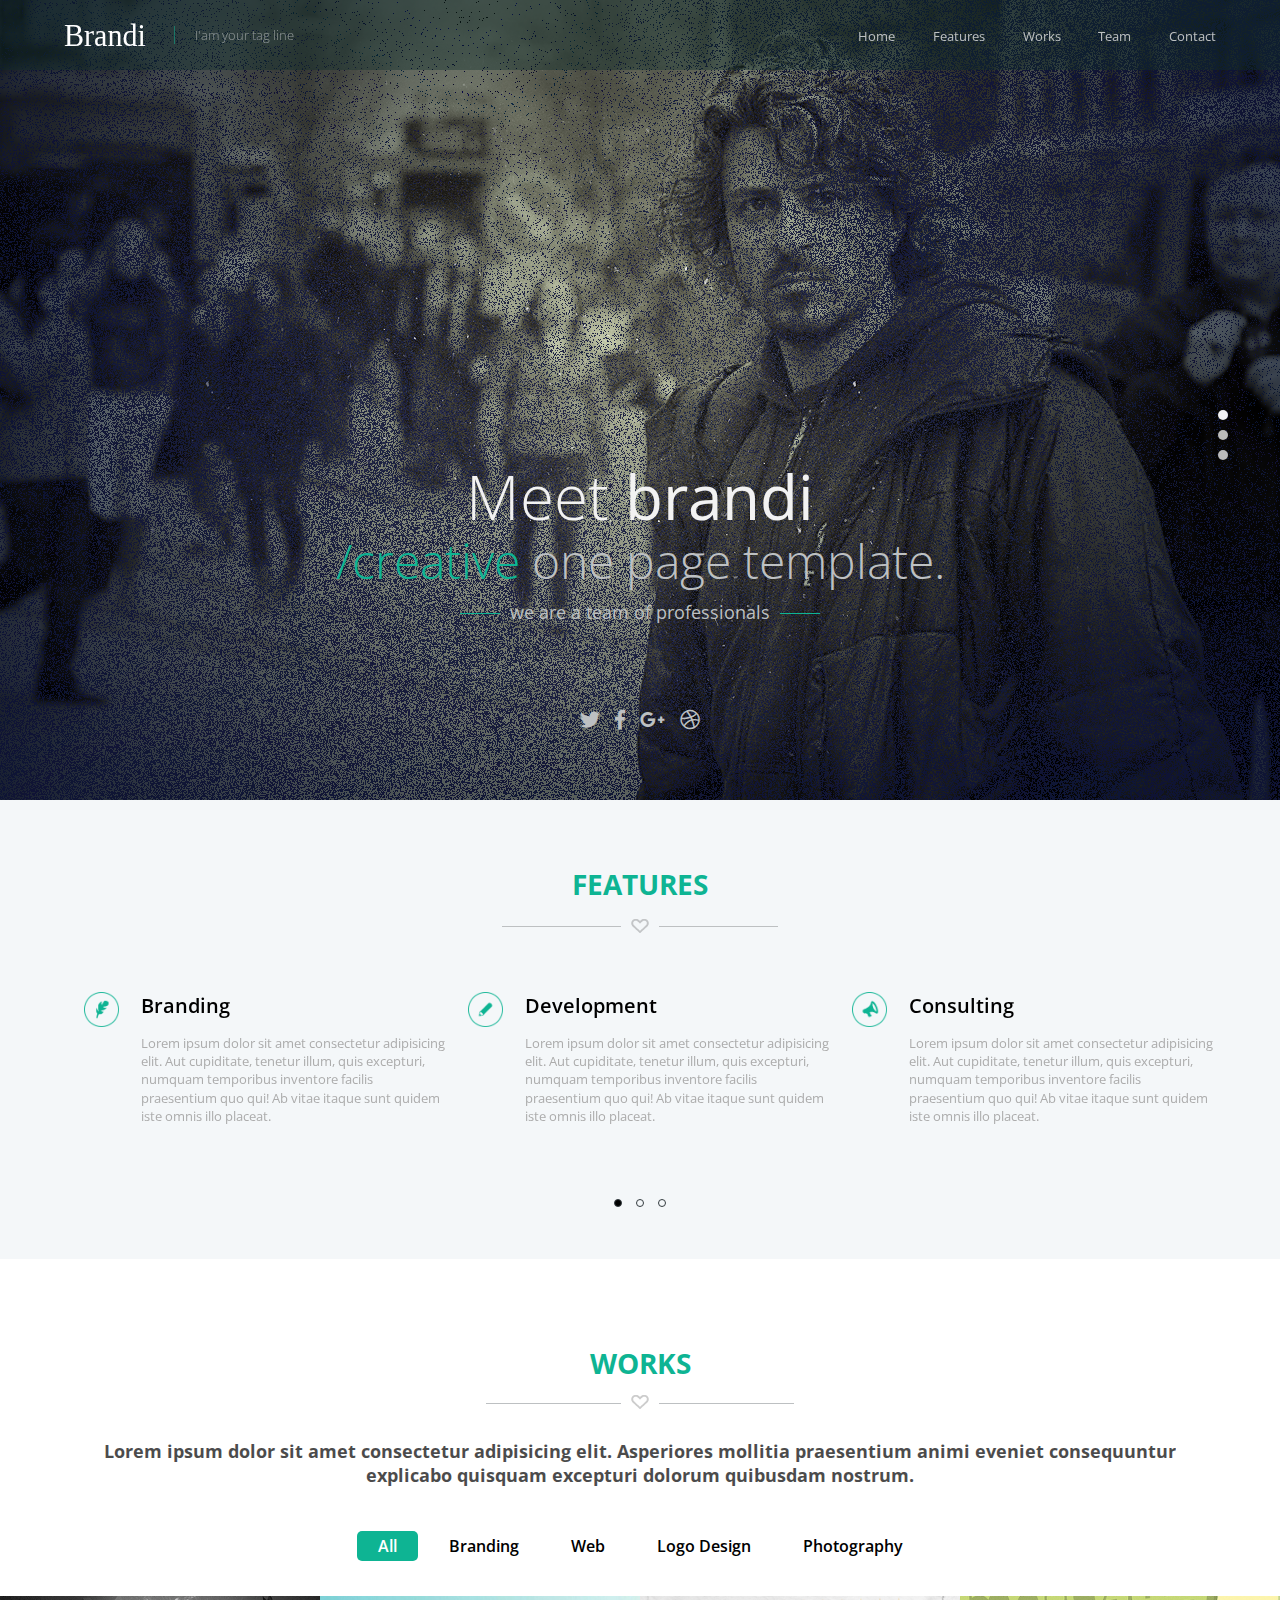
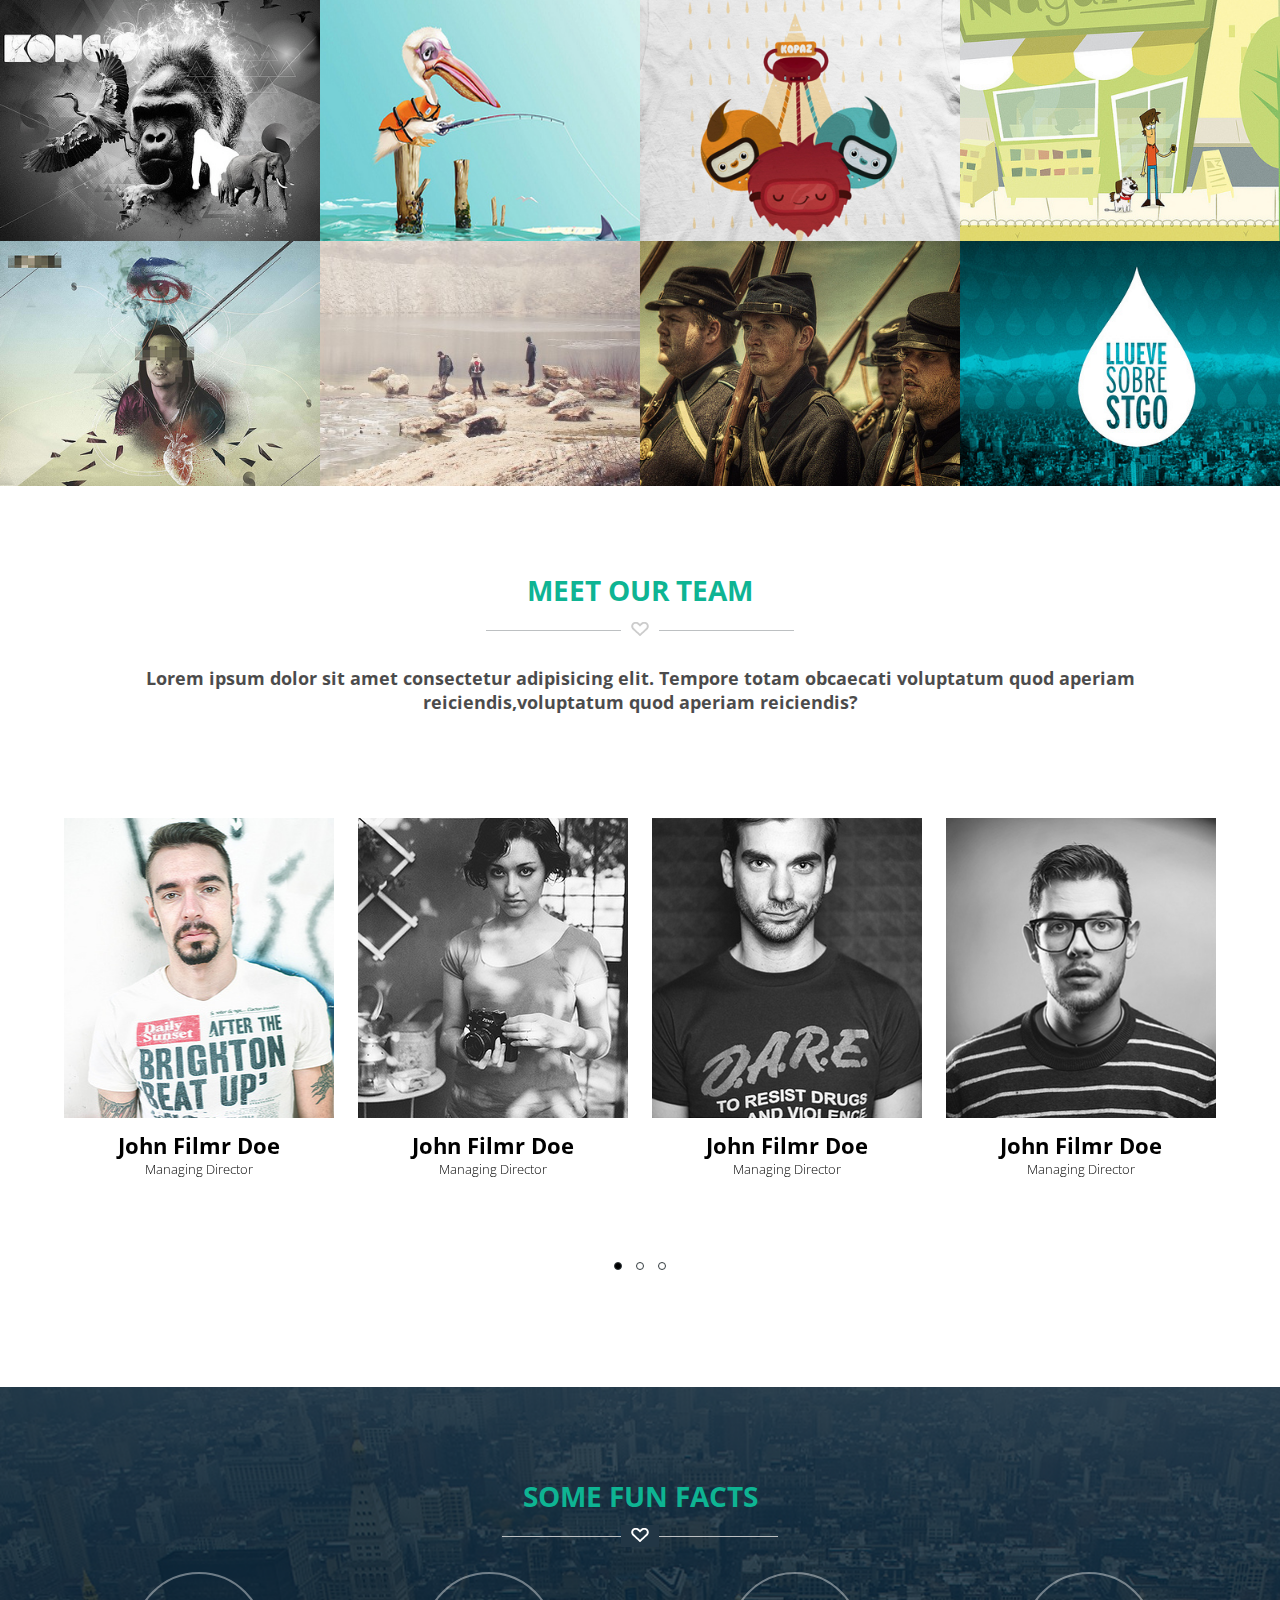
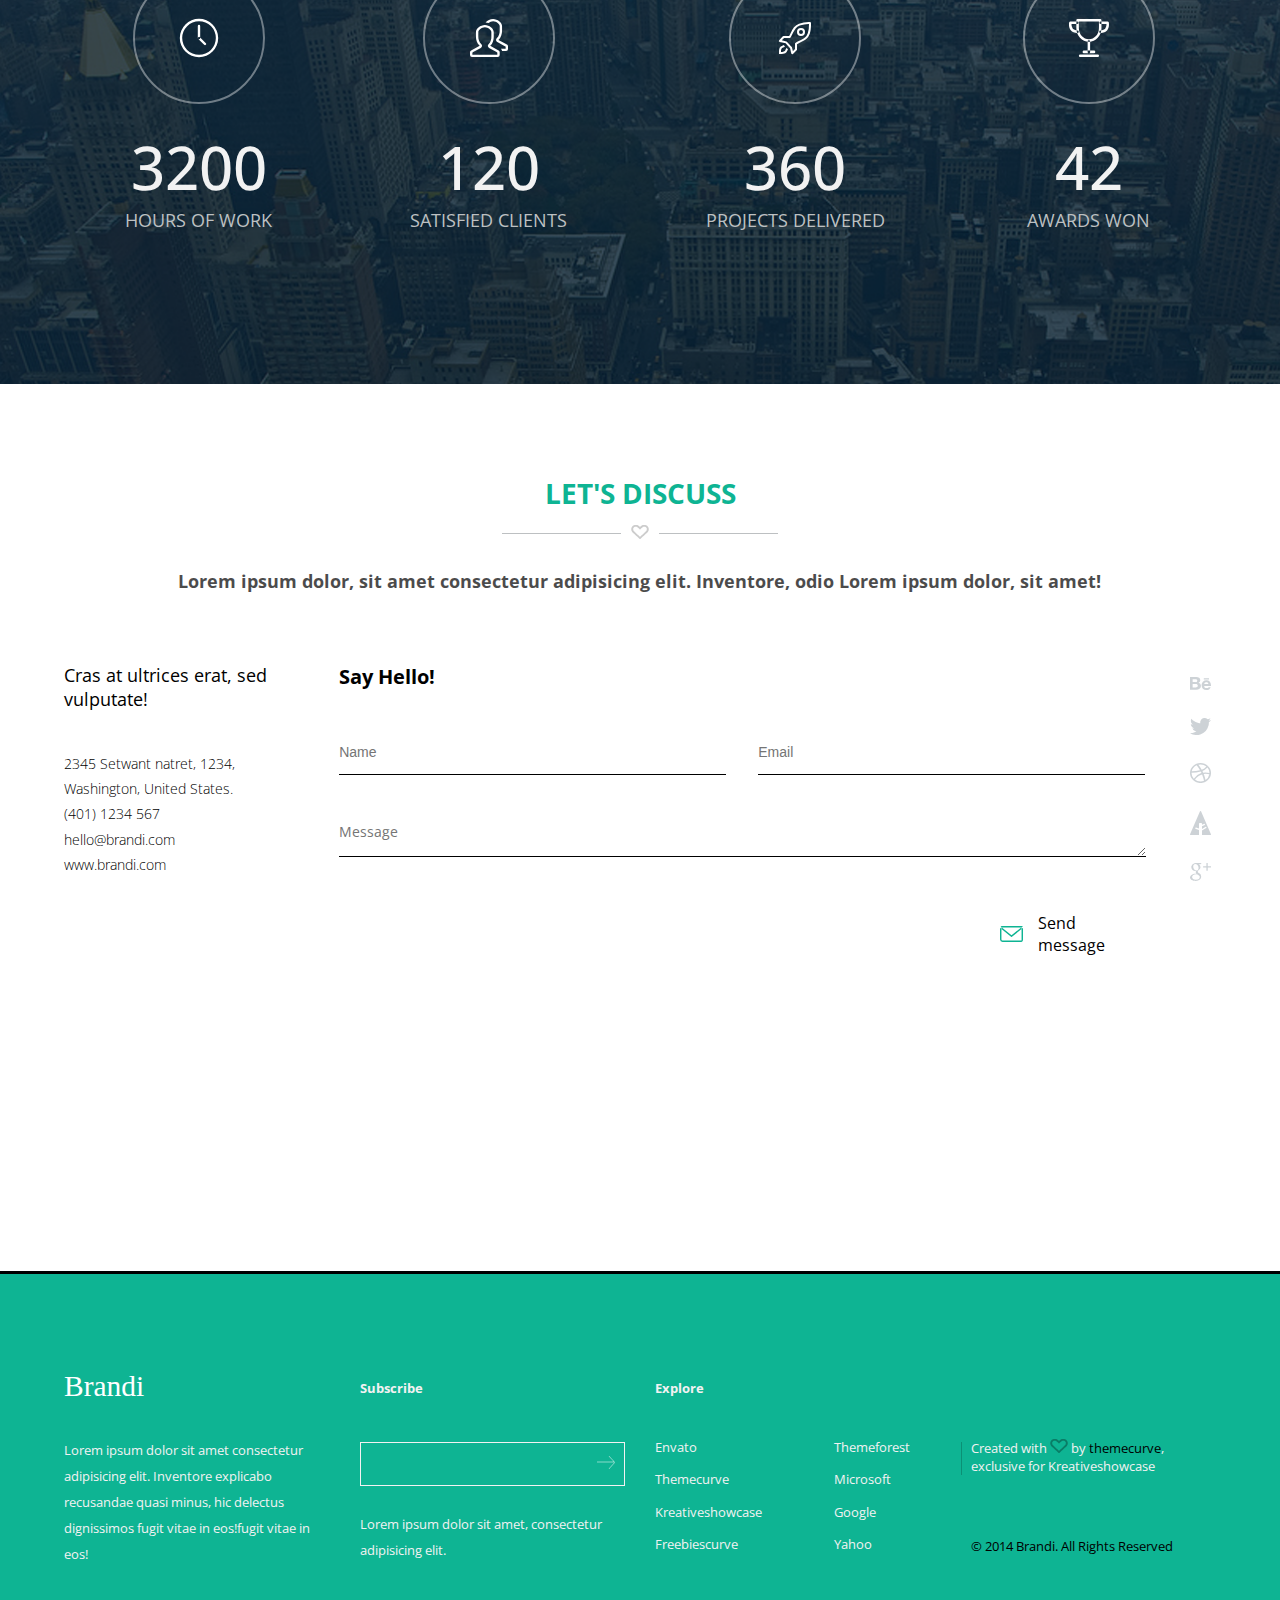
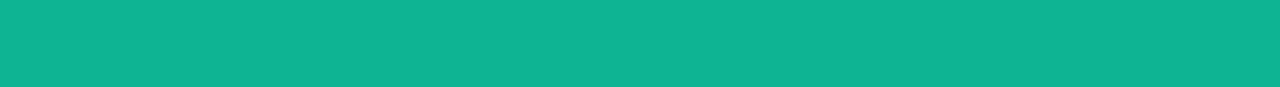
==== commit 238f9eb9: "Edit HTML, modify margin, padding, font-size and color" ====
--- a/index.html
+++ b/index.html
@@ -39,7 +39,7 @@
 	<body>
 		<header id="home">
 			<div class="navbar">
-				<div class="navbar__container">
+				<div class="container">
 					<div class="navbar__logo">
 						<h1>
 							<a href="#home">
@@ -50,7 +50,6 @@
 								/>
 							</a>
 						</h1>
-
 						<p class="navbar__logo__text">I'am your tag line</p>
 					</div>
 					<ul class="navbar__menu">
@@ -60,25 +59,24 @@
 							>
 						</li>
 						<li class="navbar__menu__item">
-							<a href="#features" class="navbar__menu__links" id="feature-page"
-								>Features</a
-							>
+							<a href="#features" class="navbar__menu__links" id="feature-page">
+								Features
+							</a>
 						</li>
 						<li class="navbar__menu__item">
-							<a href="#works" class="navbar__menu__links" id="work-page"
-								>Works</a
-							>
+							<a href="#works" class="navbar__menu__links" id="work-page">
+								Works
+							</a>
 						</li>
 						<li class="navbar__menu__item">
 							<a href="#team" class="navbar__menu__links" id="team-page"
 								>Team</a
 							>
 						</li>
-
 						<li class="navbar__menu__item">
-							<a href="#contact" class="navbar__menu__links" id="contact-page"
-								>Contact</a
-							>
+							<a href="#contact" class="navbar__menu__links" id="contact-page">
+								Contact
+							</a>
 						</li>
 					</ul>
 					<div class="navbar__burger">
@@ -178,7 +176,7 @@
 		</section>
 		<main>
 			<section class="feature" id="features">
-				<div class="feature__container">
+				<div class="container">
 					<div class="feature__top">
 						<h2 class="feature__top__title title">FEATURES</h2>
 						<h3 class="lines">
@@ -581,398 +579,6 @@
 							<img src="./assets/img/Work/water.png" alt="" />
 						</div>
 					</div>
-					<!-- <div class="work__bottom__pics branding">
-						<div class="work__bottom__pic">
-							<img
-								src="./assets/img/Work/fishing.png"
-								class="work__bottom__pic__each"
-								alt=""
-							/>
-							<div class="work__bottom__hover">
-								<div class="work__bottom__hover__green">
-									<img
-										src="./assets/img/icon/eye.png"
-										alt=""
-										class="work__bottom__hover__eye"
-									/>
-									<p class="work__bottom__hover__text">
-										<strong> Labore et dolore magnam </strong> <br />
-										<span>Photography</span>
-									</p>
-								</div>
-							</div>
-						</div>
-						<div class="work__bottom__modal work__bottom__modal__hidden">
-							<button class="close-modal">&times;</button>
-							<img src="./assets/img/Work/fishing.png" alt="" />
-						</div>
-						<div class="work__bottom__pic">
-							<img
-								src="./assets/img/Work/soldior.png"
-								class="work__bottom__pic__each"
-								alt=""
-							/>
-							<div class="work__bottom__hover">
-								<div class="work__bottom__hover__green">
-									<img
-										src="./assets/img/icon/eye.png"
-										alt=""
-										class="work__bottom__hover__eye"
-									/>
-									<p class="work__bottom__hover__text">
-										<strong> Labore et dolore magnam </strong> <br />
-										<span>Photography</span>
-									</p>
-								</div>
-							</div>
-						</div>
-						<div class="work__bottom__modal work__bottom__modal__hidden">
-							<button class="close-modal">&times;</button>
-							<img src="./assets/img/Work/soldior.png" alt="" />
-						</div>
-						<div class="work__bottom__pic">
-							<img
-								src="./assets/img/Work/dog.png"
-								class="work__bottom__pic__each"
-								alt=""
-							/>
-							<div class="work__bottom__hover">
-								<div class="work__bottom__hover__green">
-									<img
-										src="./assets/img/icon/eye.png"
-										alt=""
-										class="work__bottom__hover__eye"
-									/>
-									<p class="work__bottom__hover__text">
-										<strong> Labore et dolore magnam </strong> <br />
-										<span>Photography</span>
-									</p>
-								</div>
-							</div>
-						</div>
-						<div class="work__bottom__modal work__bottom__modal__hidden">
-							<button class="close-modal">&times;</button>
-							<img src="./assets/img/Work/dog.png" alt="" />
-						</div>
-						<div class="work__bottom__pic">
-							<img
-								src="./assets/img/Work/eyes.png"
-								class="work__bottom__pic__each"
-								alt=""
-							/>
-							<div class="work__bottom__hover">
-								<div class="work__bottom__hover__green">
-									<img
-										src="./assets/img/icon/eye.png"
-										alt=""
-										class="work__bottom__hover__eye"
-									/>
-									<p class="work__bottom__hover__text">
-										<strong> Labore et dolore magnam </strong> <br />
-										<span>Photography</span>
-									</p>
-								</div>
-							</div>
-						</div>
-						<div class="work__bottom__modal work__bottom__modal__hidden">
-							<button class="close-modal">&times;</button>
-							<img src="./assets/img/Work/eyes.png" alt="" />
-						</div>
-					</div>
-					<div class="work__bottom__pics web">
-						<div class="work__bottom__pic">
-							<img
-								src="./assets/img/Work/eyes.png"
-								class="work__bottom__pic__each"
-								alt=""
-							/>
-							<div class="work__bottom__hover">
-								<div class="work__bottom__hover__green">
-									<img
-										src="./assets/img/icon/eye.png"
-										alt=""
-										class="work__bottom__hover__eye"
-									/>
-									<p class="work__bottom__hover__text">
-										<strong> Labore et dolore magnam </strong> <br />
-										<span>Photography</span>
-									</p>
-								</div>
-							</div>
-						</div>
-						<div class="work__bottom__modal work__bottom__modal__hidden">
-							<button class="close-modal">&times;</button>
-							<img src="./assets/img/Work/eyes.png" alt="" />
-						</div>
-						<div class="work__bottom__pic">
-							<img
-								src="./assets/img/Work/fishing.png"
-								class="work__bottom__pic__each"
-								alt=""
-							/>
-							<div class="work__bottom__hover">
-								<div class="work__bottom__hover__green">
-									<img
-										src="./assets/img/icon/eye.png"
-										alt=""
-										class="work__bottom__hover__eye"
-									/>
-									<p class="work__bottom__hover__text">
-										<strong> Labore et dolore magnam </strong> <br />
-										<span>Photography</span>
-									</p>
-								</div>
-							</div>
-						</div>
-						<div class="work__bottom__modal work__bottom__modal__hidden">
-							<button class="close-modal">&times;</button>
-							<img src="./assets/img/Work/fishing.png" alt="" />
-						</div>
-						<div class="work__bottom__pic">
-							<img
-								src="./assets/img/Work/dog.png"
-								class="work__bottom__pic__each"
-								alt=""
-							/>
-							<div class="work__bottom__hover">
-								<div class="work__bottom__hover__green">
-									<img
-										src="./assets/img/icon/eye.png"
-										alt=""
-										class="work__bottom__hover__eye"
-									/>
-									<p class="work__bottom__hover__text">
-										<strong> Labore et dolore magnam </strong> <br />
-										<span>Photography</span>
-									</p>
-								</div>
-							</div>
-						</div>
-						<div class="work__bottom__modal work__bottom__modal__hidden">
-							<button class="close-modal">&times;</button>
-							<img src="./assets/img/Work/dog.png" alt="" />
-						</div>
-						<div class="work__bottom__pic">
-							<img
-								src="./assets/img/Work/eyes.png"
-								class="work__bottom__pic__each"
-								alt=""
-							/>
-							<div class="work__bottom__hover">
-								<div class="work__bottom__hover__green">
-									<img
-										src="./assets/img/icon/eye.png"
-										alt=""
-										class="work__bottom__hover__eye"
-									/>
-									<p class="work__bottom__hover__text">
-										<strong> Labore et dolore magnam </strong> <br />
-										<span>Photography</span>
-									</p>
-								</div>
-							</div>
-						</div>
-						<div class="work__bottom__modal work__bottom__modal__hidden">
-							<button class="close-modal">&times;</button>
-							<img src="./assets/img/Work/eyes.png" alt="" />
-						</div>
-					</div>
-					<div class="work__bottom__pics design">
-						<div class="work__bottom__pic">
-							<img
-								src="./assets/img/Work/dog.png"
-								class="work__bottom__pic__each"
-								alt=""
-							/>
-							<div class="work__bottom__hover">
-								<div class="work__bottom__hover__green">
-									<img
-										src="./assets/img/icon/eye.png"
-										alt=""
-										class="work__bottom__hover__eye"
-									/>
-									<p class="work__bottom__hover__text">
-										<strong> Labore et dolore magnam </strong> <br />
-										<span>Photography</span>
-									</p>
-								</div>
-							</div>
-						</div>
-						<div class="work__bottom__modal work__bottom__modal__hidden">
-							<button class="close-modal">&times;</button>
-							<img src="./assets/img/Work/dog.png" alt="" />
-						</div>
-						<div class="work__bottom__pic">
-							<img
-								src="./assets/img/Work/eyes.png"
-								class="work__bottom__pic__each"
-								alt=""
-							/>
-							<div class="work__bottom__hover">
-								<div class="work__bottom__hover__green">
-									<img
-										src="./assets/img/icon/eye.png"
-										alt=""
-										class="work__bottom__hover__eye"
-									/>
-									<p class="work__bottom__hover__text">
-										<strong> Labore et dolore magnam </strong> <br />
-										<span>Photography</span>
-									</p>
-								</div>
-							</div>
-						</div>
-						<div class="work__bottom__modal work__bottom__modal__hidden">
-							<button class="close-modal">&times;</button>
-							<img src="./assets/img/Work/eyes.png" alt="" />
-						</div>
-						<div class="work__bottom__pic">
-							<img
-								src="./assets/img/Work/fishing.png"
-								class="work__bottom__pic__each"
-								alt=""
-							/>
-							<div class="work__bottom__hover">
-								<div class="work__bottom__hover__green">
-									<img
-										src="./assets/img/icon/eye.png"
-										alt=""
-										class="work__bottom__hover__eye"
-									/>
-									<p class="work__bottom__hover__text">
-										<strong> Labore et dolore magnam </strong> <br />
-										<span>Photography</span>
-									</p>
-								</div>
-							</div>
-						</div>
-						<div class="work__bottom__modal work__bottom__modal__hidden">
-							<button class="close-modal">&times;</button>
-							<img src="./assets/img/Work/fishing.png" alt="" />
-						</div>
-						<div class="work__bottom__pic">
-							<img
-								src="./assets/img/Work/soldior.png"
-								class="work__bottom__pic__each"
-								alt=""
-							/>
-							<div class="work__bottom__hover">
-								<div class="work__bottom__hover__green">
-									<img
-										src="./assets/img/icon/eye.png"
-										alt=""
-										class="work__bottom__hover__eye"
-									/>
-									<p class="work__bottom__hover__text">
-										<strong> Labore et dolore magnam </strong> <br />
-										<span>Photography</span>
-									</p>
-								</div>
-							</div>
-						</div>
-						<div class="work__bottom__modal work__bottom__modal__hidden">
-							<button class="close-modal">&times;</button>
-							<img src="./assets/img/Work/soldior.png" alt="" />
-						</div>
-					</div>
-					<div class="work__bottom__pics photography">
-						<div class="work__bottom__pic">
-							<img
-								src="./assets/img/Work/cartoon.png"
-								class="work__bottom__pic__each"
-								alt=""
-							/>
-							<div class="work__bottom__hover">
-								<div class="work__bottom__hover__green">
-									<img
-										src="./assets/img/icon/eye.png"
-										alt=""
-										class="work__bottom__hover__eye"
-									/>
-									<p class="work__bottom__hover__text">
-										<strong> Labore et dolore magnam </strong> <br />
-										<span>Photography</span>
-									</p>
-								</div>
-							</div>
-						</div>
-						<div class="work__bottom__modal work__bottom__modal__hidden">
-							<button class="close-modal">&times;</button>
-							<img src="./assets/img/Work/cartoon.png" alt="" />
-						</div>
-						<div class="work__bottom__pic">
-							<img
-								src="./assets/img/Work/dog.png"
-								class="work__bottom__pic__each"
-								alt=""
-							/>
-							<div class="work__bottom__hover">
-								<div class="work__bottom__hover__green">
-									<img
-										src="./assets/img/icon/eye.png"
-										alt=""
-										class="work__bottom__hover__eye"
-									/>
-									<p class="work__bottom__hover__text">
-										<strong> Labore et dolore magnam </strong> <br />
-										<span>Photography</span>
-									</p>
-								</div>
-							</div>
-						</div>
-						<div class="work__bottom__modal work__bottom__modal__hidden">
-							<button class="close-modal">&times;</button>
-							<img src="./assets/img/Work/dog.png" alt="" />
-						</div>
-						<div class="work__bottom__pic">
-							<img
-								src="./assets/img/Work/eyes.png"
-								class="work__bottom__pic__each"
-								alt=""
-							/>
-							<div class="work__bottom__hover">
-								<div class="work__bottom__hover__green">
-									<img
-										src="./assets/img/icon/eye.png"
-										alt=""
-										class="work__bottom__hover__eye"
-									/>
-									<p class="work__bottom__hover__text">
-										<strong> Labore et dolore magnam </strong> <br />
-										<span>Photography</span>
-									</p>
-								</div>
-							</div>
-						</div>
-						<div class="work__bottom__modal work__bottom__modal__hidden">
-							<button class="close-modal">&times;</button>
-							<img src="./assets/img/Work/eyes.png" alt="" />
-						</div>
-						<div class="work__bottom__pic">
-							<img
-								src="./assets/img/Work/fishing.png"
-								class="work__bottom__pic__each"
-								alt=""
-							/>
-							<div class="work__bottom__hover">
-								<div class="work__bottom__hover__green">
-									<img
-										src="./assets/img/icon/eye.png"
-										alt=""
-										class="work__bottom__hover__eye"
-									/>
-									<p class="work__bottom__hover__text">
-										<strong> Labore et dolore magnam </strong> <br />
-										<span>Photography</span>
-									</p>
-								</div>
-							</div>
-						</div>
-						<div class="work__bottom__modal work__bottom__modal__hidden">
-							<button class="close-modal">&times;</button>
-							<img src="./assets/img/Work/fishing.png" alt="" />
-						</div>
-					</div> -->
 				</div>
 			</section>
 			<section class="meet" id="team">
@@ -999,8 +605,8 @@
 								<p>
 									<strong
 										>Lorem ipsum dolor <br />
-										sit ametipsum dolor sit amet</strong
-									>
+										sit ametipsum dolor sit amet
+									</strong>
 									consectetur adipisicing elit. Rem, assumenda adipisicing elit.
 									Rem assumenda?
 								</p>
@@ -1328,7 +934,7 @@
 				</div>
 			</section>
 			<section class="discuss">
-				<div class="discuss__container">
+				<div class="container">
 					<div class="discuss__top">
 						<h2 class="discuss__top__title title">LET'S DISCUSS</h2>
 						<div class="lines">
@@ -1358,20 +964,23 @@
 						</div>
 						<div class="discuss__bottom__right">
 							<p class="discuss__bottom__right__title">Say Hello!</p>
-							<div class="discuss__bottom__right__column">
-								<form action="">
-									<div class="discuss__bottom__right__name__email">
-										<div class="discuss__bottom__right__name">
-											<input type="text" id="name" placeholder="Name" />
-										</div>
-										<div class="discuss__bottom__right__email">
-											<input type="email" id="email" placeholder="Email" />
-										</div>
-									</div>
-
-									<input name="message" id="message" placeholder="Message" />
-								</form>
-							</div>
+							<!-- <div class="discuss__bottom__right__column"> -->
+							<form action="">
+								<!-- <div class="discuss__bottom__right__name__email"> -->
+								<!-- <div class="discuss__bottom__right__name"> -->
+								<input type="text" id="name" placeholder="Name" />
+								<!-- </div> -->
+								<!-- <div class="discuss__bottom__right__email"> -->
+								<input type="email" id="email" placeholder="Email" />
+								<!-- </div> -->
+								<!-- </div> -->
+								<textarea
+									name="message"
+									id="message"
+									placeholder="Message"
+								></textarea>
+							</form>
+							<!-- </div> -->
 							<div class="discuss__bottom__right__envelope">
 								<img src="./assets/img/icon/Envelope.svg" alt="" />
 								<p>Send message</p>
@@ -1406,7 +1015,7 @@
 						<p class="footer__brandi__text">
 							Lorem ipsum dolor sit amet consectetur adipisicing elit. Inventore
 							explicabo recusandae quasi minus, hic delectus dignissimos fugit
-							vitae in eos!
+							vitae in eos!fugit vitae in eos!
 						</p>
 					</div>
 					<div class="footer__subscribe">
--- a/assets/css/main.css
+++ b/assets/css/main.css
@@ -7493,6 +7493,12 @@
   max-width: 100%;
 }
 
+.container {
+  max-width: 1170px;
+  width: 90%;
+  margin: auto;
+}
+
 @media only screen and (max-width: 1024px) {
   header {
     z-index: 10;
@@ -7513,28 +7519,24 @@
   transition: 0.4s ease;
 }
 
-header .navbar__container {
-  width: 90%;
-  height: 70px;
-  max-width: 1170px;
+header .navbar .container {
   -webkit-box-pack: justify;
       -ms-flex-pack: justify;
           justify-content: space-between;
   display: -webkit-box;
   display: -ms-flexbox;
   display: flex;
-  margin: auto;
 }
 
 @media only screen and (max-width: 768px) {
-  header .navbar__container .navbar__active {
+  header .navbar .container .navbar__active {
     -webkit-transform: translateX(0%);
             transform: translateX(0%);
   }
 }
 
 @media only screen and (max-width: 1024px) {
-  header .navbar__container {
+  header .navbar .container {
     max-width: 900px;
   }
 }
@@ -7546,18 +7548,23 @@
   -webkit-box-align: center;
       -ms-flex-align: center;
           align-items: center;
-  width: 250px;
+  width: 230px;
+  -webkit-box-pack: justify;
+      -ms-flex-pack: justify;
+          justify-content: space-between;
 }
 
 header .navbar__logo #navbar__logo {
   color: #f2f2f2;
   text-decoration: none;
   font-size: 28px;
-  margin-right: 5px;
+  margin-right: 7px;
+  width: 100%;
 }
 
 header .navbar__logo__text {
   color: #f2f2f2;
+  opacity: 0.5;
   font-size: 13px;
   font-weight: 300;
   padding-left: 20px;
@@ -7780,10 +7787,6 @@
           transform: rotate(45deg) translate(-9px, -6px);
 }
 
-footer {
-  font-family: "Open Sans", sans-serif;
-}
-
 footer .footer {
   padding-top: 95px;
   background: #0eb493;
@@ -7843,6 +7846,10 @@
   width: 23%;
 }
 
+footer .footer__brandi img {
+  width: 100px;
+}
+
 @media only screen and (max-width: 1024px) {
   footer .footer__brandi {
     width: 90%;
@@ -7856,7 +7863,7 @@
 }
 
 footer .footer__brandi__text {
-  line-height: 1.8;
+  line-height: 2;
   padding-top: 35px;
 }
 
@@ -7886,9 +7893,8 @@
 }
 
 footer .footer__subscribe__title {
-  margin-bottom: 40px;
+  margin-bottom: 45px;
   font-weight: bold;
-  line-height: 1.8;
 }
 
 @media only screen and (max-width: 1024px) {
@@ -7897,10 +7903,15 @@
   }
 }
 
+footer .footer__subscribe__disc {
+  line-height: 2;
+}
+
 footer .footer__subscribe__search {
   position: relative;
-  height: 30px;
+  height: 44px;
   border: 1px solid;
+  margin-bottom: 25px;
 }
 
 @media only screen and (max-width: 1024px) {
@@ -7910,8 +7921,6 @@
 }
 
 footer .footer__subscribe__search span {
-  margin-top: 2px;
-  margin-left: 8px;
   position: absolute;
   top: 50%;
   -webkit-transform: translateY(-50%);
@@ -7922,7 +7931,7 @@
 footer .footer__subscribe input {
   background: none;
   border: 1px solid;
-  width: 85%;
+  width: 90%;
   border: none;
   height: 100%;
   outline: none;
@@ -7932,10 +7941,6 @@
   footer .footer__subscribe input {
     width: 88%;
   }
-}
-
-footer .footer__subscribe__disc {
-  padding-top: 20px;
 }
 
 footer .footer__explore {
@@ -7964,7 +7969,7 @@
 }
 
 footer .footer__explore__title {
-  margin-bottom: 40px;
+  margin-bottom: 34px;
   font-weight: bold;
 }
 
@@ -7984,13 +7989,13 @@
 }
 
 footer .footer__explore__list__left {
-  line-height: 1.8;
+  line-height: 2.5;
   margin-right: 10px;
   list-style: none;
 }
 
 footer .footer__explore__list__right {
-  line-height: 1.8;
+  line-height: 2.5;
   list-style: none;
   margin-right: 10px;
 }
@@ -8017,8 +8022,8 @@
 }
 
 footer .footer__rights__text {
+  margin-bottom: 62px;
   position: relative;
-  margin-bottom: 34px;
 }
 
 @media only screen and (max-width: 1024px) {
@@ -8076,7 +8081,7 @@
 .banner__text {
   max-width: 1170px;
   position: absolute;
-  bottom: 172px;
+  top: 465px;
   -webkit-transform: translateX(-50%);
   transform: translateX(-50%);
   left: 50%;
@@ -8088,19 +8093,7 @@
 
 @media only screen and (max-width: 1024px) {
   .banner__text {
-    bottom: 120px;
-  }
-}
-
-@media only screen and (max-width: 768px) {
-  .banner__text {
-    bottom: 80px;
-  }
-}
-
-@media only screen and (max-width: 425px) {
-  .banner__text {
-    bottom: 50px;
+    top: 500px;
   }
 }
 
@@ -8148,7 +8141,7 @@
 }
 
 .banner__text__content span {
-  color: #0eb493;
+  color: #0eb494;
 }
 
 .banner__text__line {
@@ -8160,7 +8153,7 @@
 .banner__text__line .line {
   width: 40px;
   height: 1px;
-  background-color: #0eb493;
+  background-color: #0eb494;
   margin: 10px 10px;
 }
 
@@ -8194,7 +8187,7 @@
 .banner__contact {
   position: absolute;
   font-size: 20px;
-  bottom: 50px;
+  bottom: 65px;
   left: 50%;
   -webkit-transform: translateX(-50%);
           transform: translateX(-50%);
@@ -8289,7 +8282,8 @@
 }
 
 .feature {
-  padding-bottom: 50px;
+  padding-bottom: 52px;
+  padding-top: 65px;
   -webkit-transition: ease 0.4s;
   transition: ease 0.4s;
   width: 100%;
@@ -8337,23 +8331,33 @@
   display: none;
 }
 
-.feature__container {
-  overflow: hidden;
-  max-width: 1170px;
-  width: 90%;
-  margin: auto;
+@media only screen and (max-width: 1024px) {
+  .feature {
+    padding-top: 60px;
+  }
+}
+
+@media only screen and (max-width: 768px) {
+  .feature {
+    padding-top: 50px;
+  }
 }
 
 @media only screen and (max-width: 425px) {
-  .feature__container {
+  .feature {
+    padding-top: 40px;
+  }
+}
+
+@media only screen and (max-width: 425px) {
+  .feature .container {
     width: 80%;
   }
 }
 
 .feature__top {
-  margin-top: 100px;
   text-align: center;
-  margin-bottom: 60px;
+  margin-bottom: 54px;
 }
 
 .feature__top .lines {
@@ -8371,7 +8375,7 @@
   left: 0;
   right: 0;
   bottom: 0;
-  width: 18%;
+  width: 24%;
   z-index: -1;
 }
 
@@ -8383,29 +8387,11 @@
 .feature__top .title {
   color: #0eb493;
   font-size: 28px;
-  margin-bottom: 20px;
+  margin-bottom: 10px;
 }
 
 .feature__top .lines span {
   background: #f4f7f9;
-}
-
-@media only screen and (max-width: 1024px) {
-  .feature__top {
-    margin-top: 60px;
-  }
-}
-
-@media only screen and (max-width: 768px) {
-  .feature__top {
-    margin-top: 50px;
-  }
-}
-
-@media only screen and (max-width: 425px) {
-  .feature__top {
-    margin-top: 40px;
-  }
 }
 
 @media only screen and (max-width: 768px) {
@@ -8436,7 +8422,7 @@
 }
 
 .feature__bottom .bottom__content {
-  margin-bottom: 75px;
+  margin-bottom: 82px;
   width: 33.3%;
   -webkit-transition: all 0.4s ease;
   transition: all 0.4s ease;
@@ -8522,10 +8508,6 @@
   }
 }
 
-.feature__bottom .bottom__content__feather {
-  margin: 4px;
-}
-
 @media only screen and (max-width: 768px) {
   .feature__bottom .bottom__content__feather {
     margin-left: 0;
@@ -8543,6 +8525,7 @@
 }
 
 .work {
+  padding-top: 85px;
   -webkit-transition: ease 0.4s;
   transition: ease 0.4s;
   position: relative;
@@ -8550,8 +8533,7 @@
 }
 
 .work__top {
-  padding-top: 100px;
-  padding-bottom: 40px;
+  margin-bottom: 44px;
   text-align: center;
 }
 
@@ -8570,7 +8552,7 @@
   left: 0;
   right: 0;
   bottom: 0;
-  width: 18%;
+  width: 24%;
   z-index: -1;
 }
 
@@ -8582,7 +8564,7 @@
 .work__top .title {
   color: #0eb493;
   font-size: 28px;
-  margin-bottom: 20px;
+  margin-bottom: 10px;
 }
 
 @media only screen and (max-width: 1024px) {
@@ -8617,6 +8599,12 @@
   .work__top__title {
     font-size: 22px;
   }
+}
+
+.work__top__text {
+  font-size: 18px;
+  font-weight: bold;
+  opacity: 0.7;
 }
 
 @media only screen and (max-width: 425px) {
@@ -8687,7 +8675,7 @@
 .work .work__bottom__item {
   font-weight: 600;
   border: 1px solid transparent;
-  padding: 6px 20px;
+  padding: 3px 20px;
   margin: 0 5px;
   border-radius: 5px;
 }
@@ -8728,6 +8716,8 @@
   width: 100%;
   height: 100%;
   top: 0;
+  -webkit-transition: 0.2s ease-in-out;
+  transition: 0.2s ease-in-out;
 }
 
 .work .work__bottom__hover:hover {
@@ -8739,14 +8729,14 @@
   color: #f2f2f2;
   text-align: center;
   position: absolute;
-  top: 50%;
+  top: 55%;
   -webkit-transform: translateY(-50%);
           transform: translateY(-50%);
   width: 100%;
 }
 
 .work .work__bottom__hover__eye {
-  margin-bottom: 28px;
+  margin-bottom: 18px;
   cursor: pointer;
 }
 
@@ -8757,7 +8747,7 @@
 }
 
 .work .work__bottom__hover__text strong {
-  font-size: 20px;
+  font-size: 17px;
   font-weight: bold;
 }
 
@@ -8765,6 +8755,11 @@
   .work .work__bottom__hover__text strong {
     font-size: 14px;
   }
+}
+
+.work .work__bottom__hover__text span {
+  font-size: 14px;
+  opacity: 0.8;
 }
 
 .work .work__bottom__pic {
@@ -8809,11 +8804,11 @@
   -webkit-transition: 0.4s ease;
   transition: 0.4s ease;
   position: fixed;
-  width: 50%;
+  width: 40%;
   height: 50%;
   z-index: 6;
   left: 50%;
-  top: 30%;
+  top: 20%;
   -webkit-transform: translateX(-50%);
           transform: translateX(-50%);
 }
@@ -8863,9 +8858,23 @@
 }
 
 .fact {
+  padding-top: 90px;
+  padding-bottom: 152px;
   background-image: url(../../assets/img/funFact/background.png);
   background-repeat: no-repeat;
   background-size: cover;
+}
+
+@media only screen and (max-width: 1024px) {
+  .fact {
+    padding-bottom: 60px;
+  }
+}
+
+@media only screen and (max-width: 425px) {
+  .fact {
+    padding-bottom: 50px;
+  }
 }
 
 .fact__container {
@@ -8875,9 +8884,7 @@
 }
 
 .fact__top {
-  padding-top: 90px;
   text-align: center;
-  padding-bottom: 30px;
 }
 
 .fact__top .lines {
@@ -8895,7 +8902,7 @@
   left: 0;
   right: 0;
   bottom: 0;
-  width: 18%;
+  width: 24%;
   z-index: -1;
 }
 
@@ -8907,7 +8914,7 @@
 .fact__top .title {
   color: #0eb493;
   font-size: 28px;
-  margin-bottom: 20px;
+  margin-bottom: 10px;
 }
 
 .fact__top .lines span {
@@ -8917,22 +8924,6 @@
 @media only screen and (max-width: 425px) {
   .fact__top__title {
     font-size: 22px;
-  }
-}
-
-.fact__bottom {
-  padding-bottom: 150px;
-}
-
-@media only screen and (max-width: 1024px) {
-  .fact__bottom {
-    padding-bottom: 80px;
-  }
-}
-
-@media only screen and (max-width: 425px) {
-  .fact__bottom {
-    padding-bottom: 50px;
   }
 }
 
@@ -8944,6 +8935,8 @@
       -ms-flex-pack: justify;
           justify-content: space-between;
   text-align: center;
+  max-width: 1030px;
+  margin: auto;
 }
 
 @media only screen and (max-width: 768px) {
@@ -8955,6 +8948,10 @@
   }
 }
 
+.fact__bottom__fun img {
+  margin-bottom: 17px;
+}
+
 @media only screen and (max-width: 768px) {
   .fact__bottom__fun {
     margin-bottom: 50px;
@@ -8963,9 +8960,8 @@
 }
 
 .fact__bottom__fun__number {
-  margin-top: 40px;
   color: #f2f2f2;
-  font-weight: bold;
+  font-weight: 500;
   font-size: 60px;
 }
 
@@ -8984,6 +8980,12 @@
 
 .fact__bottom__fun__disc {
   color: #bdc0c2;
+  font-size: 18px;
+}
+
+.discuss {
+  padding-top: 90px;
+  padding-bottom: 110px;
 }
 
 @media only screen and (max-width: 768px) {
@@ -8992,15 +8994,8 @@
   }
 }
 
-.discuss__container {
-  width: 90%;
-  max-width: 1170px;
-  margin: auto;
-}
-
 .discuss__top {
   margin-bottom: 70px;
-  margin-top: 80px;
   text-align: center;
 }
 
@@ -9019,7 +9014,7 @@
   left: 0;
   right: 0;
   bottom: 0;
-  width: 18%;
+  width: 24%;
   z-index: -1;
 }
 
@@ -9031,7 +9026,7 @@
 .discuss__top .title {
   color: #0eb493;
   font-size: 28px;
-  margin-bottom: 20px;
+  margin-bottom: 10px;
 }
 
 @media only screen and (max-width: 425px) {
@@ -9040,8 +9035,17 @@
   }
 }
 
+.discuss__top__text {
+  margin: auto;
+  max-width: 1170px;
+  text-align: center;
+  width: 90%;
+  font-size: 18px;
+  font-weight: bold;
+  opacity: 0.7;
+}
+
 .discuss__bottom {
-  padding-bottom: 170px;
   display: -webkit-box;
   display: -ms-flexbox;
   display: flex;
@@ -9110,81 +9114,53 @@
 }
 
 .discuss__bottom__right__title {
-  padding-bottom: 40px;
+  margin-bottom: 40px;
   font-size: 20px;
   font-weight: bold;
 }
 
-.discuss__bottom__right__column {
-  color: #bdc0c2;
-}
-
-.discuss__bottom__right__column #message {
-  height: 30px;
+.discuss__bottom__right #name,
+.discuss__bottom__right #email,
+.discuss__bottom__right #message {
+  border: none;
+  border-bottom: 1px solid;
   outline: none;
+  font-size: 14px;
+}
+
+.discuss__bottom__right #name,
+.discuss__bottom__right #email {
+  width: 48%;
+  margin-bottom: 47px;
+  height: 45px;
+}
+
+.discuss__bottom__right #name {
+  margin-right: 28px;
+}
+
+.discuss__bottom__right #message {
   width: 100%;
-  border: none;
-  border-bottom: 1px solid #bdc0c2;
-}
-
-@media only screen and (max-width: 425px) {
-  .discuss__bottom__right__column #message {
-    height: 20px;
-  }
-}
-
-.discuss__bottom__right__name__email {
-  margin-bottom: 55px;
+  height: 35px;
+  font-family: "Open Sans", sans-serif;
+  margin-bottom: 50px;
+}
+
+.discuss__bottom__right__envelope {
+  width: 146px;
   display: -webkit-box;
   display: -ms-flexbox;
   display: flex;
-  -webkit-box-pack: justify;
-      -ms-flex-pack: justify;
-          justify-content: space-between;
-}
-
-.discuss__bottom__right__name__email #name,
-.discuss__bottom__right__name__email #email {
-  height: 30px;
-  border: none;
-  border-bottom: 1px solid #bdc0c2;
-  width: 100%;
-  outline: none;
-}
-
-@media only screen and (max-width: 425px) {
-  .discuss__bottom__right__name__email #name,
-  .discuss__bottom__right__name__email #email {
-    height: 20px;
-  }
-}
-
-.discuss__bottom__right__name {
-  padding-right: 20px;
-  width: 50%;
-}
-
-.discuss__bottom__right__email {
-  width: 50%;
-}
-
-.discuss__bottom__right__envelope {
-  margin-top: 40px;
-  display: -webkit-box;
-  display: -ms-flexbox;
-  display: flex;
-  -webkit-box-pack: end;
-      -ms-flex-pack: end;
-          justify-content: flex-end;
+  margin-left: auto;
+}
+
+.discuss__bottom__right__envelope:hover {
+  color: #0eb493;
 }
 
 .discuss__bottom__right__envelope p {
   padding-left: 15px;
   cursor: pointer;
-}
-
-.discuss__bottom__right__envelope p:hover {
-  color: #0eb493;
 }
 
 .discuss__bottom__social {
@@ -9218,7 +9194,7 @@
 }
 
 .discuss__bottom__social img {
-  margin: 18px 0;
+  margin: 14px 0;
   cursor: pointer;
   width: 80%;
 }
@@ -9231,6 +9207,8 @@
 }
 
 .meet {
+  padding-bottom: 117px;
+  padding-top: 85px;
   -webkit-transition: ease 0.4s;
   transition: ease 0.4s;
   position: relative;
@@ -9276,9 +9254,14 @@
   display: none;
 }
 
+@media only screen and (max-width: 1024px) {
+  .meet {
+    padding-top: 60px;
+  }
+}
+
 .meet__top {
-  margin-bottom: 105px;
-  padding-top: 100px;
+  margin-bottom: 92px;
   text-align: center;
 }
 
@@ -9297,7 +9280,7 @@
   left: 0;
   right: 0;
   bottom: 0;
-  width: 18%;
+  width: 24%;
   z-index: -1;
 }
 
@@ -9309,12 +9292,11 @@
 .meet__top .title {
   color: #0eb493;
   font-size: 28px;
-  margin-bottom: 20px;
+  margin-bottom: 10px;
 }
 
 @media only screen and (max-width: 1024px) {
   .meet__top {
-    padding-top: 60px;
     margin-bottom: 50px;
   }
 }
@@ -9338,10 +9320,21 @@
   }
 }
 
+.meet__top__text {
+  margin: auto;
+  max-width: 1170px;
+  text-align: center;
+  width: 90%;
+  font-size: 18px;
+  font-weight: bold;
+  opacity: 0.7;
+}
+
 .meet__bottom {
   width: 90%;
   max-width: 1170px;
-  margin: 0 auto 115px;
+  padding-bottom: 80px;
+  margin: auto;
   display: -webkit-box;
   display: -ms-flexbox;
   display: flex;
@@ -9349,7 +9342,6 @@
   -webkit-box-pack: justify;
       -ms-flex-pack: justify;
           justify-content: space-between;
-  padding-bottom: 85px;
 }
 
 @media only screen and (max-width: 1024px) {
@@ -9372,6 +9364,7 @@
 .meet__bottom__pic {
   overflow: hidden;
   position: relative;
+  margin-bottom: 12px;
 }
 
 .meet__bottom__pic:hover .meet__bottom__details {
@@ -9412,30 +9405,26 @@
 
 .meet__bottom__details p {
   color: #f2f2f2;
-  line-height: 1.5;
+  line-height: 1.7;
   padding: 20px 0;
 }
 
-.meet__bottom__details p strong {
-  margin-bottom: 10px;
-}
-
 .meet__bottom__contact {
-  color: #f2f2f2;
   padding: 20px 0;
 }
 
 .meet__bottom__contact i {
-  margin: 0 5px;
-  padding: 6px;
-  background: #000;
-  border-radius: 5px;
-  opacity: 0.8;
+  margin: 0 1px;
+  color: #fff;
+  padding: 10px;
+  background: rgba(0, 0, 0, 0.35);
+  opacity: 0.9;
 }
 
 .meet__bottom__contact i:hover {
   background: #f2f2f2;
   color: #0eb493;
+  opacity: 0.9;
 }
 
 .map__address {
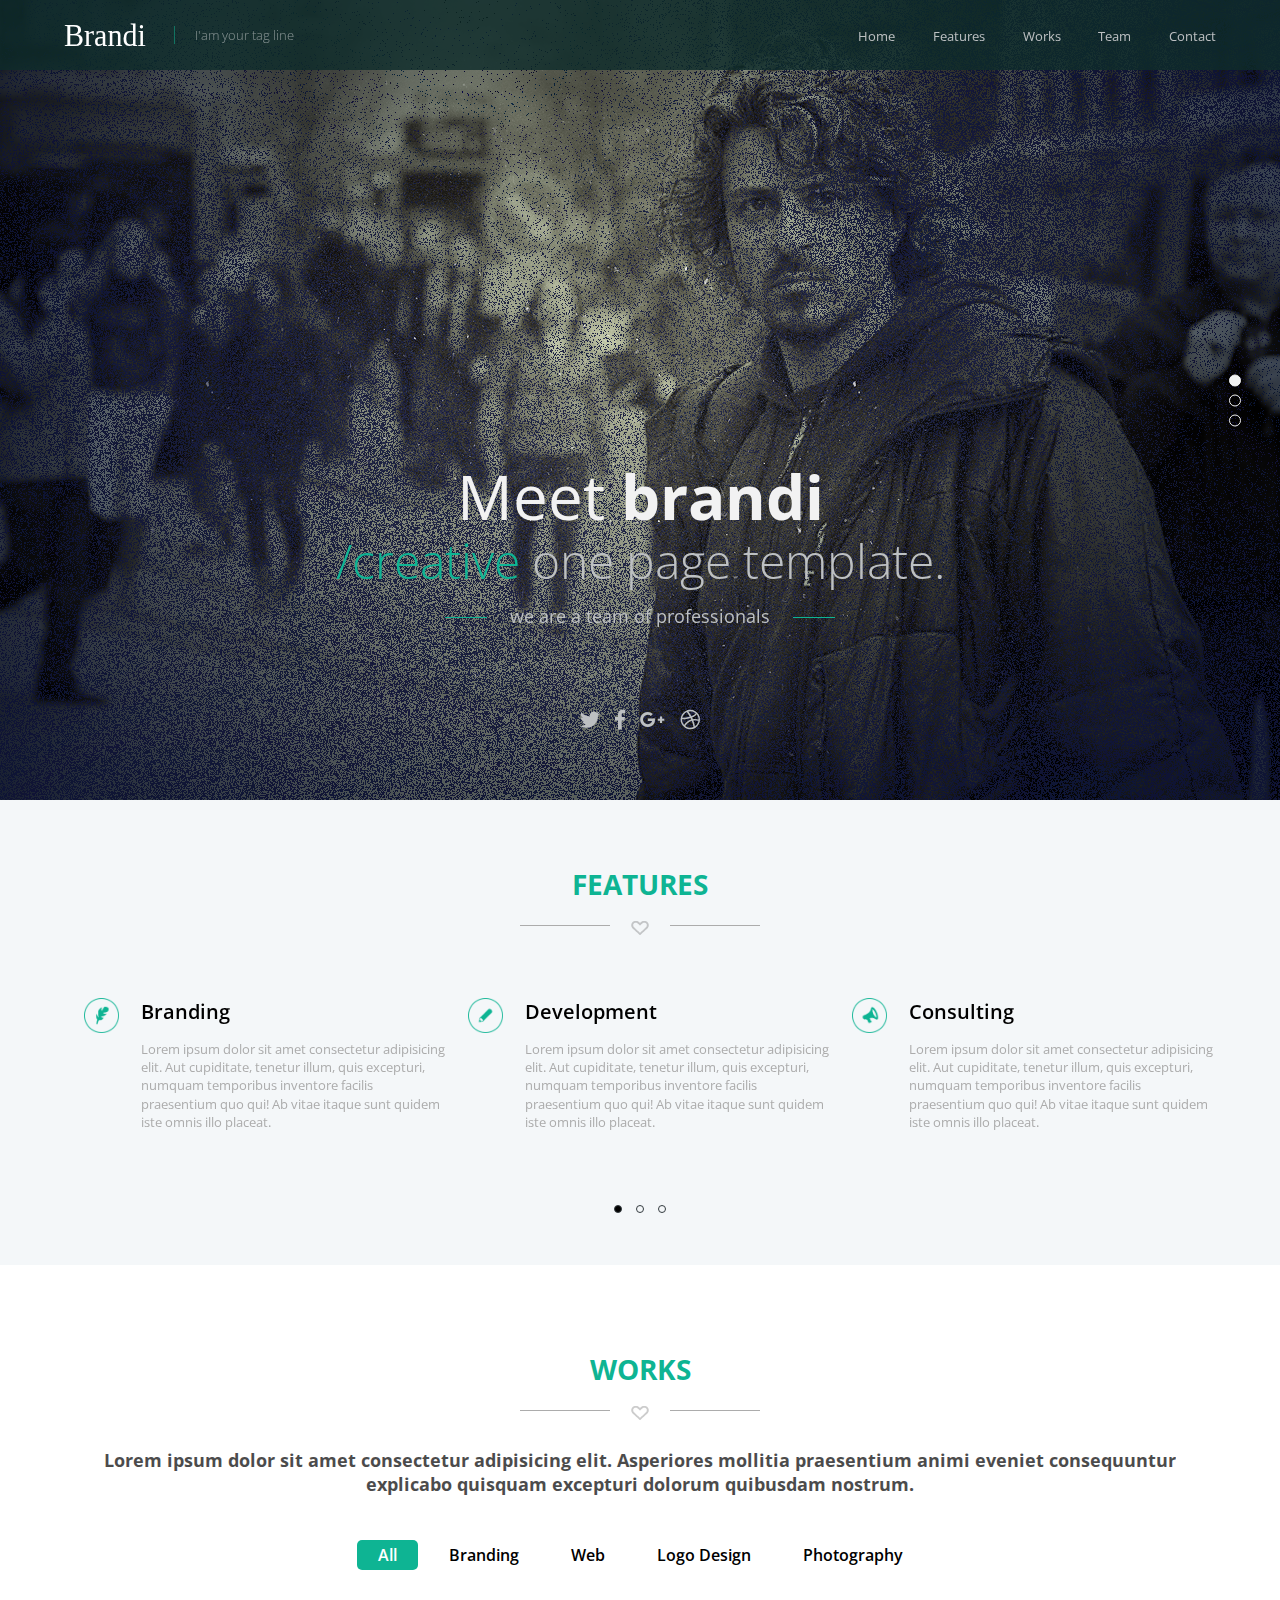
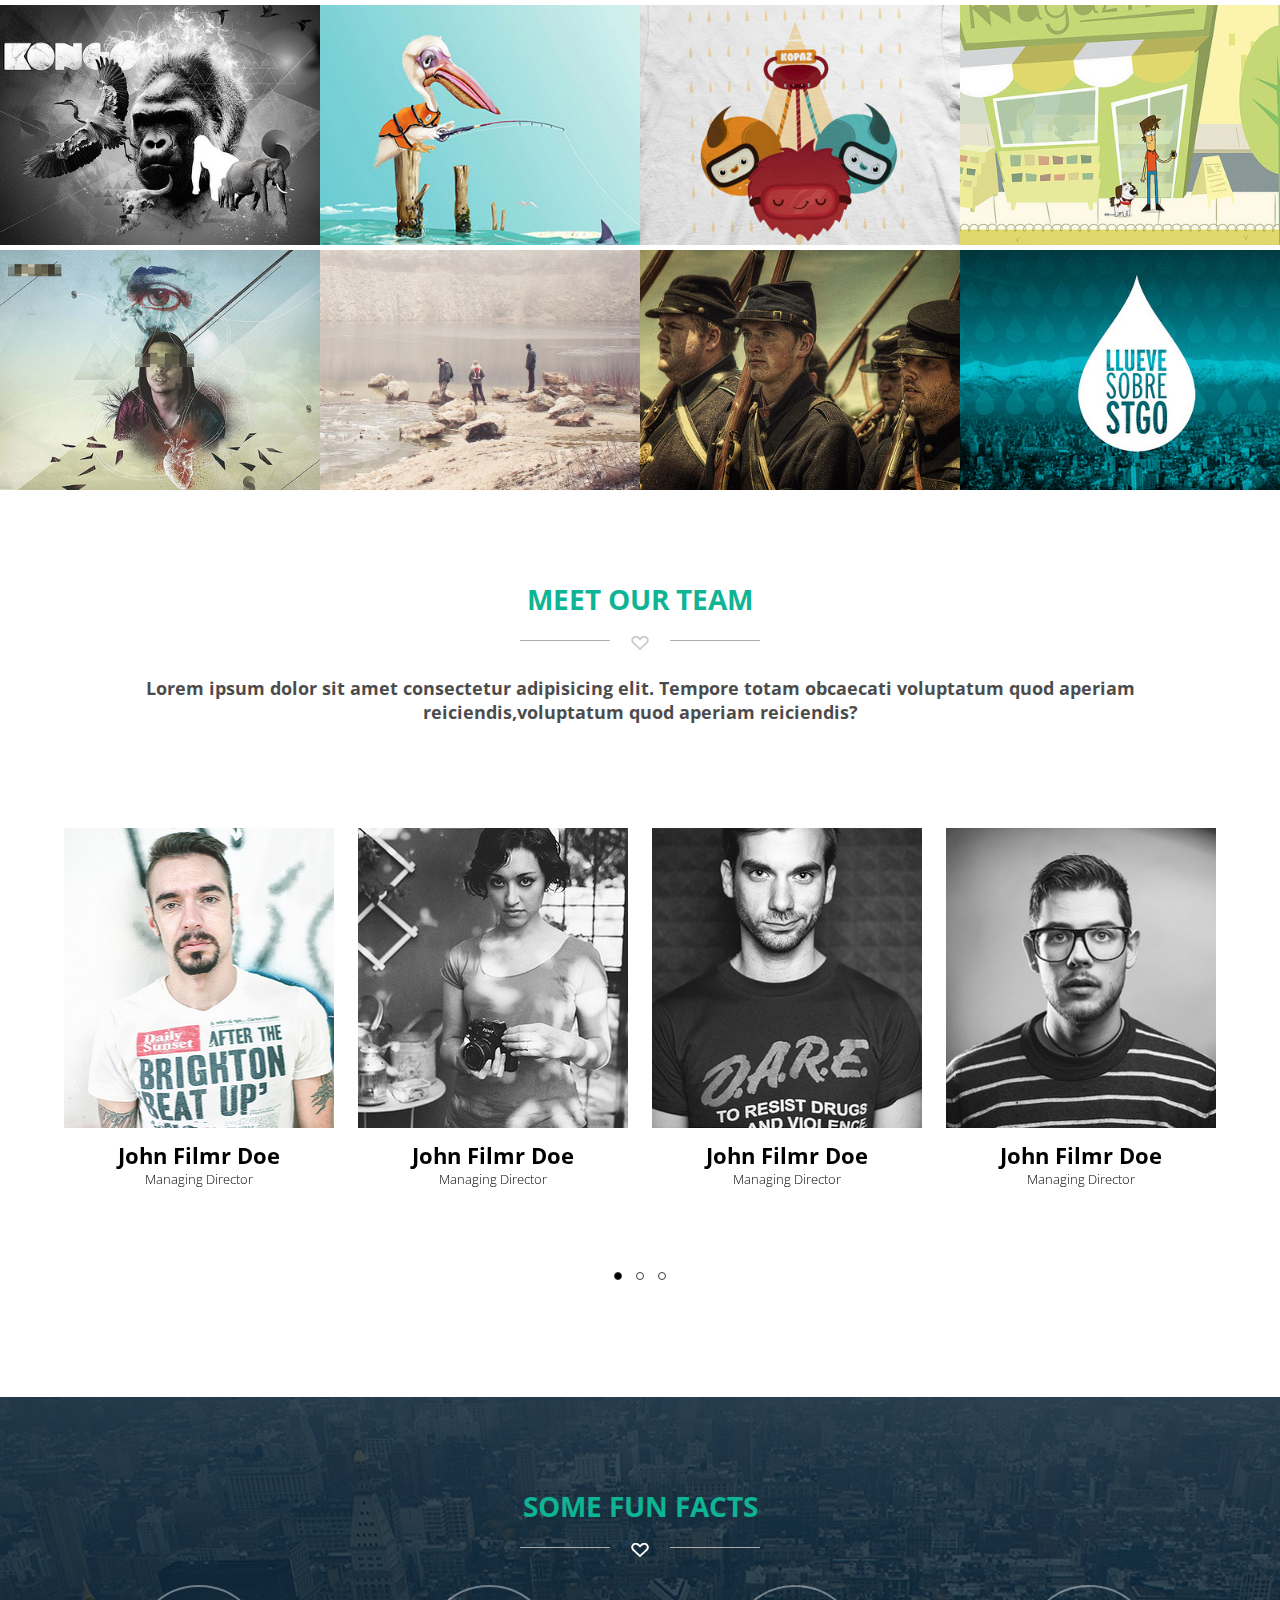
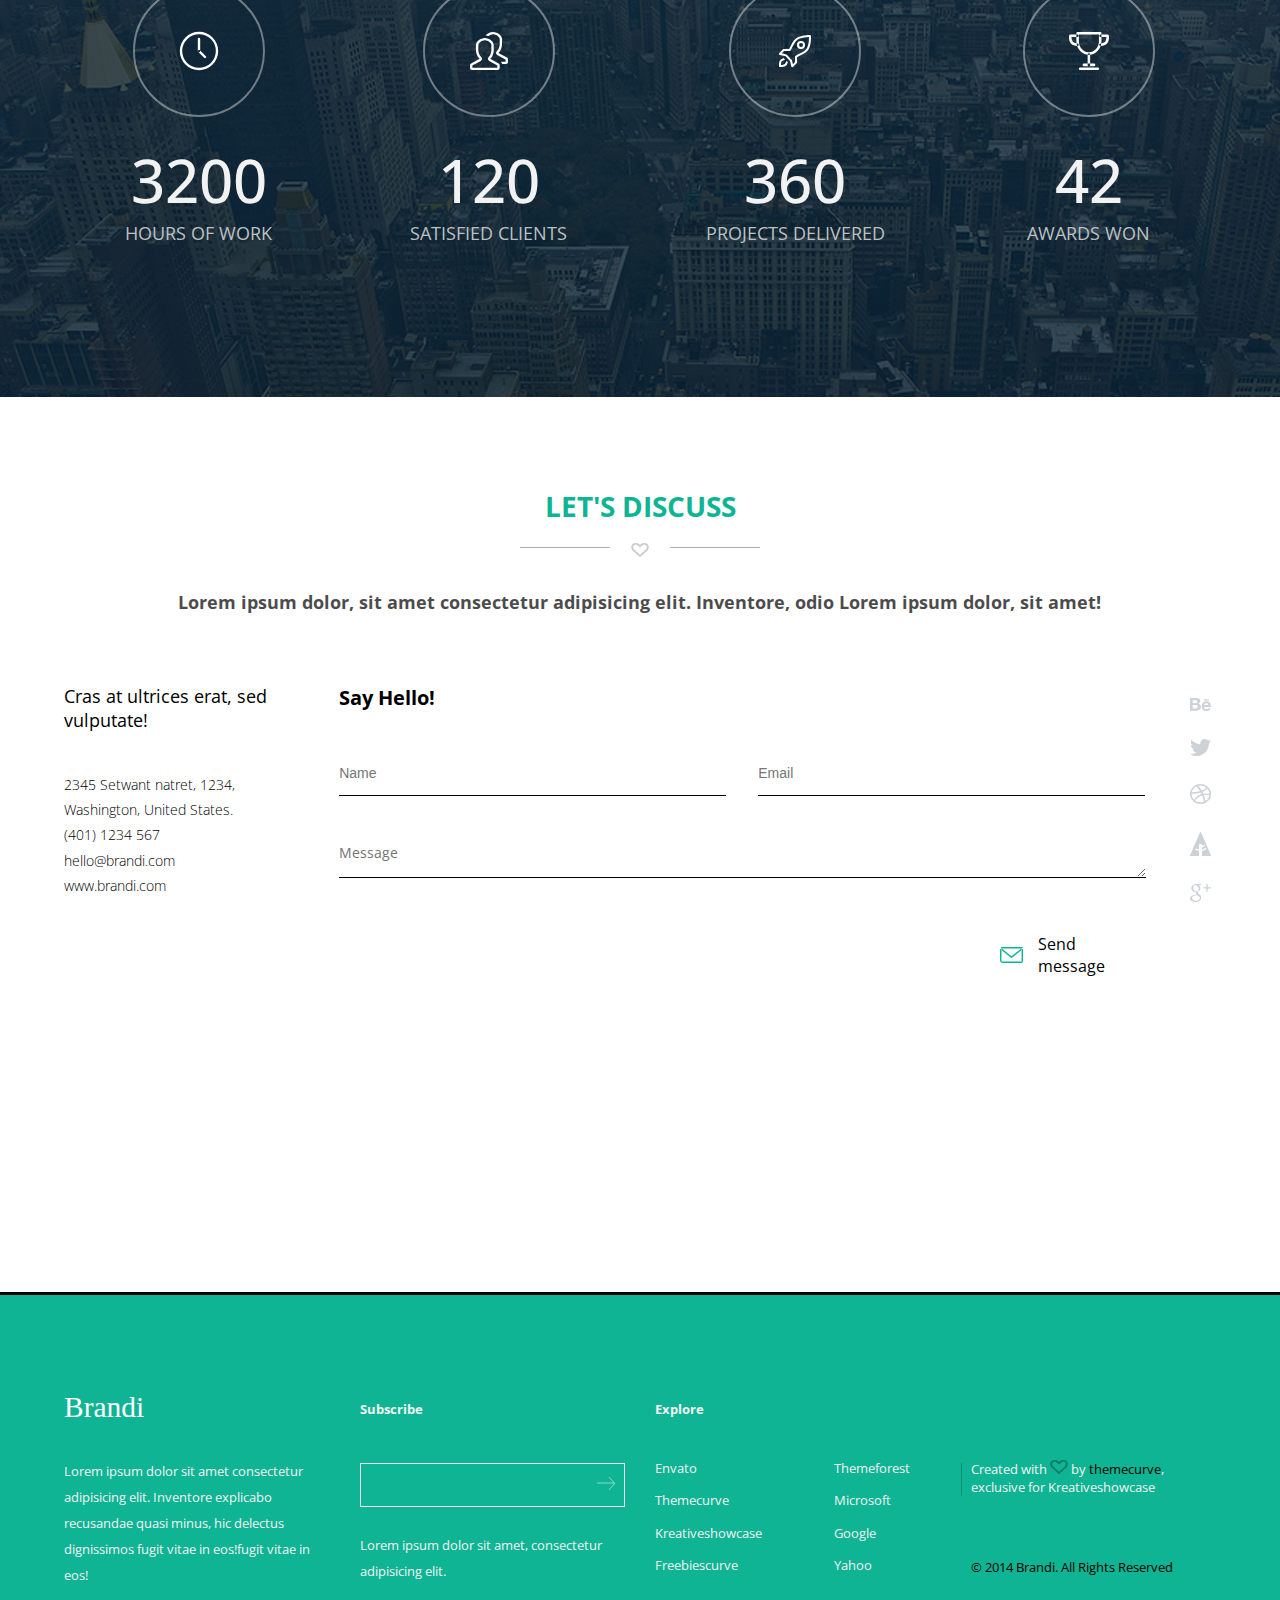
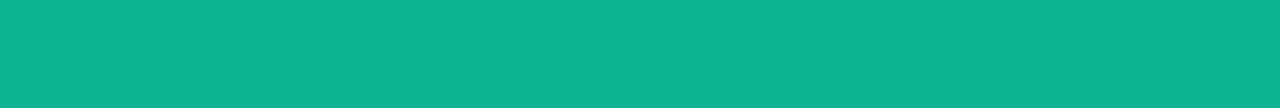
==== commit 1f8bf6d0: "edit Header, Banner, Feature, Work, Meet, Fact, Footer" ====
--- a/index.html
+++ b/index.html
@@ -37,167 +37,110 @@
 		/>
 	</head>
 	<body>
-		<header id="home">
-			<div class="navbar">
-				<div class="container">
-					<div class="navbar__logo">
-						<h1>
-							<a href="#home">
-								<img
-									src="./assets/img/brand/Brandi.svg"
-									id="navbar__logo"
-									alt=""
-								/>
-							</a>
-						</h1>
-						<p class="navbar__logo__text">I'am your tag line</p>
-					</div>
-					<ul class="navbar__menu">
-						<li class="navbar__menu__item">
-							<a href="#home" class="navbar__menu__links" id="home-page"
-								>Home</a
-							>
-						</li>
-						<li class="navbar__menu__item">
-							<a href="#features" class="navbar__menu__links" id="feature-page">
-								Features
-							</a>
-						</li>
-						<li class="navbar__menu__item">
-							<a href="#works" class="navbar__menu__links" id="work-page">
-								Works
-							</a>
-						</li>
-						<li class="navbar__menu__item">
-							<a href="#team" class="navbar__menu__links" id="team-page"
-								>Team</a
-							>
-						</li>
-						<li class="navbar__menu__item">
-							<a href="#contact" class="navbar__menu__links" id="contact-page">
-								Contact
-							</a>
-						</li>
-					</ul>
-					<div class="navbar__burger">
-						<div class="line1 burger"></div>
-						<div class="line2 burger"></div>
-						<div class="line3 burger"></div>
-					</div>
+		<header id="home" class="navbar">
+			<div class="container">
+				<div class="navbar__logo">
+					<h1>
+						<a href="#home">
+							<img
+								src="./assets/img/brand/Brandi.svg"
+								id="navbar__logo"
+								alt=""
+							/>
+						</a>
+					</h1>
+					<p class="navbar__logo__text">I'am your tag line</p>
+				</div>
+				<ul class="navbar__menu">
+					<li class="navbar__menu__item">
+						<a href="#home" class="navbar__menu__links" id="home-page">Home</a>
+					</li>
+					<li class="navbar__menu__item">
+						<a href="#features" class="navbar__menu__links" id="feature-page">
+							Features
+						</a>
+					</li>
+					<li class="navbar__menu__item">
+						<a href="#works" class="navbar__menu__links" id="work-page">
+							Works
+						</a>
+					</li>
+					<li class="navbar__menu__item">
+						<a href="#team" class="navbar__menu__links" id="team-page">Team</a>
+					</li>
+					<li class="navbar__menu__item">
+						<a href="#contact" class="navbar__menu__links" id="contact-page">
+							Contact
+						</a>
+					</li>
+				</ul>
+				<div class="navbar__burger">
+					<div class="line1 burger"></div>
+					<div class="line2 burger"></div>
+					<div class="line3 burger"></div>
 				</div>
 			</div>
-			<a id="button"></a>
 		</header>
-		<section class="banner">
-			<div class="banner__contain fade">
-				<div
-					class="banner__pics"
-					style="background-image: url(./assets/img/slideshow/Rectangle\ 1.png)"
-				>
-					<!-- <img src="./assets/img/slideshow/Rectangle 1.png" alt="" /> -->
-				</div>
-				<div class="banner__text">
-					<h2 class="banner__text__title">Meet <strong>brandi</strong></h2>
-					<p class="banner__text__content">
-						<span>/creative </span> one page template.
-					</p>
-
-					<div class="banner__text__line">
-						<span class="line"></span>
+		<main>
+			<a id="scrollTop"></a>
+			<section class="banner">
+				<div class="banner__wrapper">
+					<div class="banner__contain fade">
+						<div
+							class="banner__pics"
+							style="
+								background-image: url(./assets/img/slideshow/slideshow1.png);
+							"
+						></div>
+						<div
+							class="banner__pics"
+							style="
+								background-image: url(./assets/img/slideshow/slideshow2.png);
+							"
+						></div>
+						<div
+							class="banner__pics"
+							style="
+								background-image: url(./assets/img/slideshow/slideshow3.png);
+							"
+						></div>
+					</div>
+					<div class="banner__text">
+						<h2 class="banner__text__title">Meet <strong>brandi</strong></h2>
+						<p class="banner__text__content">
+							<span>/creative </span> one page template.
+						</p>
 						<p class="banner__text__small">we are a team of professionals</p>
-
-						<span class="line"></span>
-					</div>
-				</div>
-				<div class="banner__contact">
-					<i class="fab fa-twitter tw"></i>
-					<i class="fab fa-facebook-f fb"></i>
-					<i class="fab fa-google-plus-g gg"></i>
-					<i class="fab fa-dribbble dr"></i>
-				</div>
-			</div>
-			<div class="banner__contain fade">
-				<div
-					class="banner__pics"
-					style="background-image: url(./assets/img/slideshow/Rectangle\ 2.png)"
-				>
-					<!-- <img src="./assets/img/slideshow/Rectangle 2.png" alt="" /> -->
-				</div>
-				<div class="banner__text">
-					<h2 class="banner__text__title">Meet <strong>brandi</strong></h2>
-					<p class="banner__text__content">
-						<span>/creative </span> one page template.
-					</p>
-					<div class="banner__text__line">
-						<span class="line"></span>
-						<p class="banner__text__small">we are a team of professionals</p>
-
-						<span class="line"></span>
-					</div>
-				</div>
-				<div class="banner__contact">
-					<i class="fab fa-twitter tw"></i>
-					<i class="fab fa-facebook-f fb"></i>
-					<i class="fab fa-google-plus-g gg"></i>
-					<i class="fab fa-dribbble dr"></i>
-				</div>
-			</div>
-			<div class="banner__contain fade">
-				<div
-					class="banner__pics"
-					style="background-image: url(./assets/img/slideshow/Rectangle\ 3.png)"
-				>
-					<!-- <img src="./assets/img/slideshow/Rectangle 3.png" alt="" /> -->
-				</div>
-				<div class="banner__text">
-					<h2 class="banner__text__title">Meet <strong>brandi</strong></h2>
-					<p class="banner__text__content">
-						<span>/creative </span> one page template.
-					</p>
-					<div class="banner__text__line">
-						<span class="line"></span>
-						<p class="banner__text__small">we are a team of professionals</p>
-
-						<span class="line"></span>
-					</div>
-				</div>
-				<div class="banner__contact">
-					<i class="fab fa-twitter tw"></i>
-					<i class="fab fa-facebook-f fb"></i>
-					<i class="fab fa-google-plus-g gg"></i>
-					<i class="fab fa-dribbble dr"></i>
-				</div>
-			</div>
-			<div class="banner__dots">
-				<span class="dot" onclick="currentSlide(1)"></span>
-				<span class="dot" onclick="currentSlide(2)"></span>
-				<span class="dot" onclick="currentSlide(3)"></span>
-			</div>
-		</section>
-		<main>
+					</div>
+					<div class="banner__contact">
+						<i class="fab fa-twitter tw"></i>
+						<i class="fab fa-facebook-f fb"></i>
+						<i class="fab fa-google-plus-g gg"></i>
+						<i class="fab fa-dribbble dr"></i>
+					</div>
+				</div>
+			</section>
 			<section class="feature" id="features">
 				<div class="container">
 					<div class="feature__top">
-						<h2 class="feature__top__title title">FEATURES</h2>
-						<h3 class="lines">
+						<h2 class="feature__top__title title">
+							FEATURES
 							<span>
 								<img src="./assets/img/icon/heart-empty.png" alt="heart" />
 							</span>
-						</h3>
+						</h2>
 					</div>
 					<div class="feature__bottom">
 						<div class="bottom__box">
 							<div class="bottom__content">
-								<div class="bottom__content__pic">
-									<img
-										src="./assets/img/icon/feature.png"
-										class="bottom__content__feather"
-										alt=""
-									/>
-								</div>
+								<img
+									src="./assets/img/icon/feature.png"
+									class="bottom__content__feather"
+									alt=""
+								/>
 								<div class="bottom__content__text">
-									<h3 class="bottom__content__brand">Branding</h3>
-									<p class="bottom__content__disc">
+									<h3>Branding</h3>
+									<p>
 										Lorem ipsum dolor sit amet consectetur adipisicing elit. Aut
 										cupiditate, tenetur illum, quis excepturi, numquam
 										temporibus inventore facilis praesentium quo qui! Ab vitae
@@ -206,16 +149,15 @@
 								</div>
 							</div>
 							<div class="bottom__content">
-								<div class="bottom__content__pic">
-									<img
-										src="./assets/img/icon/pencil.png"
-										class="bottom__content__feather"
-										alt=""
-									/>
-								</div>
+								<img
+									src="./assets/img/icon/pencil.png"
+									class="bottom__content__feather"
+									alt=""
+								/>
+								<!-- </div> -->
 								<div class="bottom__content__text">
-									<h3 class="bottom__content__brand">Development</h3>
-									<p class="bottom__content__disc">
+									<h3>Development</h3>
+									<p>
 										Lorem ipsum dolor sit amet consectetur adipisicing elit. Aut
 										cupiditate, tenetur illum, quis excepturi, numquam
 										temporibus inventore facilis praesentium quo qui! Ab vitae
@@ -224,16 +166,14 @@
 								</div>
 							</div>
 							<div class="bottom__content">
-								<div class="bottom__content__pic">
-									<img
-										src="./assets/img/icon/megaphone.png"
-										class="bottom__content__feather"
-										alt=""
-									/>
-								</div>
+								<img
+									src="./assets/img/icon/megaphone.png"
+									class="bottom__content__feather"
+									alt=""
+								/>
 								<div class="bottom__content__text">
-									<h3 class="bottom__content__brand">Consulting</h3>
-									<p class="bottom__content__disc">
+									<h3>Consulting</h3>
+									<p>
 										Lorem ipsum dolor sit amet consectetur adipisicing elit. Aut
 										cupiditate, tenetur illum, quis excepturi, numquam
 										temporibus inventore facilis praesentium quo qui! Ab vitae
@@ -242,16 +182,14 @@
 								</div>
 							</div>
 							<div class="bottom__content">
-								<div class="bottom__content__pic">
-									<img
-										src="./assets/img/icon/megaphone.png"
-										class="bottom__content__feather"
-										alt=""
-									/>
-								</div>
+								<img
+									src="./assets/img/icon/megaphone.png"
+									class="bottom__content__feather"
+									alt=""
+								/>
 								<div class="bottom__content__text">
-									<h3 class="bottom__content__brand">Consulting</h3>
-									<p class="bottom__content__disc">
+									<h3>Consulting</h3>
+									<p>
 										Lorem ipsum dolor sit amet consectetur adipisicing elit. Aut
 										cupiditate, tenetur illum, quis excepturi, numquam
 										temporibus inventore facilis praesentium quo qui! Ab vitae
@@ -260,16 +198,14 @@
 								</div>
 							</div>
 							<div class="bottom__content">
-								<div class="bottom__content__pic">
-									<img
-										src="./assets/img/icon/pencil.png"
-										class="bottom__content__feather"
-										alt=""
-									/>
-								</div>
+								<img
+									src="./assets/img/icon/pencil.png"
+									class="bottom__content__feather"
+									alt=""
+								/>
 								<div class="bottom__content__text">
-									<h3 class="bottom__content__brand">Development</h3>
-									<p class="bottom__content__disc">
+									<h3>Development</h3>
+									<p>
 										Lorem ipsum dolor sit amet consectetur adipisicing elit. Aut
 										cupiditate, tenetur illum, quis excepturi, numquam
 										temporibus inventore facilis praesentium quo qui! Ab vitae
@@ -278,16 +214,14 @@
 								</div>
 							</div>
 							<div class="bottom__content">
-								<div class="bottom__content__pic">
-									<img
-										src="./assets/img/icon/feature.png"
-										class="bottom__content__feather"
-										alt=""
-									/>
-								</div>
+								<img
+									src="./assets/img/icon/feature.png"
+									class="bottom__content__feather"
+									alt=""
+								/>
 								<div class="bottom__content__text">
-									<h3 class="bottom__content__brand">Branding</h3>
-									<p class="bottom__content__disc">
+									<h3>Branding</h3>
+									<p>
 										Lorem ipsum dolor sit amet consectetur adipisicing elit. Aut
 										cupiditate, tenetur illum, quis excepturi, numquam
 										temporibus inventore facilis praesentium quo qui! Ab vitae
@@ -296,16 +230,14 @@
 								</div>
 							</div>
 							<div class="bottom__content">
-								<div class="bottom__content__pic">
-									<img
-										src="./assets/img/icon/pencil.png"
-										class="bottom__content__feather"
-										alt=""
-									/>
-								</div>
+								<img
+									src="./assets/img/icon/pencil.png"
+									class="bottom__content__feather"
+									alt=""
+								/>
 								<div class="bottom__content__text">
-									<h3 class="bottom__content__brand">Development</h3>
-									<p class="bottom__content__disc">
+									<h3>Development</h3>
+									<p>
 										Lorem ipsum dolor sit amet consectetur adipisicing elit. Aut
 										cupiditate, tenetur illum, quis excepturi, numquam
 										temporibus inventore facilis praesentium quo qui! Ab vitae
@@ -314,16 +246,14 @@
 								</div>
 							</div>
 							<div class="bottom__content">
-								<div class="bottom__content__pic">
-									<img
-										src="./assets/img/icon/megaphone.png"
-										class="bottom__content__feather"
-										alt=""
-									/>
-								</div>
+								<img
+									src="./assets/img/icon/megaphone.png"
+									class="bottom__content__feather"
+									alt=""
+								/>
 								<div class="bottom__content__text">
-									<h3 class="bottom__content__brand">Consulting</h3>
-									<p class="bottom__content__disc">
+									<h3>Consulting</h3>
+									<p>
 										Lorem ipsum dolor sit amet consectetur adipisicing elit. Aut
 										cupiditate, tenetur illum, quis excepturi, numquam
 										temporibus inventore facilis praesentium quo qui! Ab vitae
@@ -332,16 +262,14 @@
 								</div>
 							</div>
 							<div class="bottom__content">
-								<div class="bottom__content__pic">
-									<img
-										src="./assets/img/icon/megaphone.png"
-										class="bottom__content__feather"
-										alt=""
-									/>
-								</div>
+								<img
+									src="./assets/img/icon/megaphone.png"
+									class="bottom__content__feather"
+									alt=""
+								/>
 								<div class="bottom__content__text">
-									<h3 class="bottom__content__brand">Consulting</h3>
-									<p class="bottom__content__disc">
+									<h3>Consulting</h3>
+									<p>
 										Lorem ipsum dolor sit amet consectetur adipisicing elit. Aut
 										cupiditate, tenetur illum, quis excepturi, numquam
 										temporibus inventore facilis praesentium quo qui! Ab vitae
@@ -351,22 +279,17 @@
 							</div>
 						</div>
 					</div>
-					<!-- <div class="feature__dots">
-						<span class="feature__dot active"></span>
-						<span class="feature__dot"></span>
-						<span class="feature__dot"></span>
-					</div> -->
 				</div>
 			</section>
 			<section class="work" id="works">
 				<div class="work__overlay work__overlay__hidden"></div>
 				<div class="work__top">
-					<h2 class="work__top__title title">WORKS</h2>
-					<div class="lines">
+					<h2 class="work__top__title title">
+						WORKS
 						<span>
 							<img src="./assets/img/icon/heart-empty.png" alt="heart" />
 						</span>
-					</div>
+					</h2>
 					<p class="work__top__text">
 						Lorem ipsum dolor sit amet consectetur adipisicing elit. Asperiores
 						mollitia praesentium animi eveniet consequuntur <br />explicabo
@@ -374,32 +297,27 @@
 					</p>
 				</div>
 				<div class="work__bottom">
-					<div class="work__bottom__title">
-						<ul class="work__bottom__list">
-							<li class="work__bottom__item active" data-filter="all">All</li>
-							<li class="work__bottom__item" data-filter="brand">Branding</li>
-							<li class="work__bottom__item" data-filter="web">Web</li>
-							<li class="work__bottom__item" data-filter="logo">Logo Design</li>
-							<li class="work__bottom__item" data-filter="photography">
-								Photography
-							</li>
-						</ul>
-					</div>
-					<div class="work__bottom__pics active">
-						<div class="work__bottom__pic brand">
+					<ul class="work__bottom__list">
+						<li class="work__bottom__item active" data-filter="all">All</li>
+						<li class="work__bottom__item" data-filter="brand">Branding</li>
+						<li class="work__bottom__item" data-filter="web">Web</li>
+						<li class="work__bottom__item" data-filter="logo">Logo Design</li>
+						<li class="work__bottom__item" data-filter="photography">
+							Photography
+						</li>
+					</ul>
+					<div class="work__bottom__pics">
+						<div class="work__bottom__pic">
 							<img
 								src="./assets/img/Work/KONG.png"
-								class="work__bottom__pic__each"
-								alt=""
+								alt="Kong"
 							/>
 							<div class="work__bottom__hover">
 								<div class="work__bottom__hover__green">
 									<img
 										src="./assets/img/icon/eye.png"
-										alt=""
-										class="work__bottom__hover__eye"
-									/>
-									<p class="work__bottom__hover__text">
+										alt="eye"
+										class="work__bottom__hover__eye"/>
 										<strong> Labore et dolore magnam </strong>
 										<br />Photography
 									</p>
@@ -408,22 +326,19 @@
 						</div>
 						<div class="work__bottom__modal work__bottom__modal__hidden">
 							<button class="close-modal">&times;</button>
-							<img src="./assets/img/Work/KONG.png" alt="" />
+							<img src="./assets/img/Work/KONG.png" alt="Kong" />
 						</div>
 						<div class="work__bottom__pic web">
 							<img
 								src="./assets/img/Work/Bird.png"
-								class="work__bottom__pic__each"
-								alt=""
+								alt=" bird"
 							/>
 							<div class="work__bottom__hover">
 								<div class="work__bottom__hover__green">
 									<img
 										src="./assets/img/icon/eye.png"
-										alt=""
-										class="work__bottom__hover__eye"
-									/>
-									<p class="work__bottom__hover__text">
+										alt="eye"
+										class="work__bottom__hover__eye"/>
 										<strong> Labore et dolore magnam </strong> <br />
 										<span>Photography</span>
 									</p>
@@ -432,22 +347,19 @@
 						</div>
 						<div class="work__bottom__modal work__bottom__modal__hidden">
 							<button class="close-modal">&times;</button>
-							<img src="./assets/img/Work/Bird.png" alt="" />
+							<img src="./assets/img/Work/Bird.png" alt="Bird" />
 						</div>
 						<div class="work__bottom__pic brand">
 							<img
 								src="./assets/img/Work/cartoon.png"
-								class="work__bottom__pic__each"
-								alt=""
+								alt="Cartoon"
 							/>
 							<div class="work__bottom__hover">
 								<div class="work__bottom__hover__green">
 									<img
 										src="./assets/img/icon/eye.png"
-										alt=""
-										class="work__bottom__hover__eye"
-									/>
-									<p class="work__bottom__hover__text">
+										alt="eye"
+										class="work__bottom__hover__eye"/>
 										<strong> Labore et dolore magnam </strong> <br />
 										<span>Photography</span>
 									</p>
@@ -456,22 +368,19 @@
 						</div>
 						<div class="work__bottom__modal work__bottom__modal__hidden">
 							<button class="close-modal">&times;</button>
-							<img src="./assets/img/Work/cartoon.png" alt="" />
+							<img src="./assets/img/Work/cartoon.png" alt="cartoon" />
 						</div>
 						<div class="work__bottom__pic web">
 							<img
 								src="./assets/img/Work/dog.png"
-								class="work__bottom__pic__each"
-								alt=""
+								alt="dog"
 							/>
 							<div class="work__bottom__hover">
 								<div class="work__bottom__hover__green">
 									<img
 										src="./assets/img/icon/eye.png"
-										alt=""
-										class="work__bottom__hover__eye"
-									/>
-									<p class="work__bottom__hover__text">
+										alt="eye"
+										class="work__bottom__hover__eye"/>
 										<strong> Labore et dolore magnam </strong> <br />
 										<span>Photography</span>
 									</p>
@@ -480,22 +389,19 @@
 						</div>
 						<div class="work__bottom__modal work__bottom__modal__hidden">
 							<button class="close-modal">&times;</button>
-							<img src="./assets/img/Work/dog.png" alt="" />
+							<img src="./assets/img/Work/dog.png" alt="dog" />
 						</div>
 						<div class="work__bottom__pic photography">
 							<img
 								src="./assets/img/Work/eyes.png"
-								class="work__bottom__pic__each"
-								alt=""
+								alt="eye"
 							/>
 							<div class="work__bottom__hover">
 								<div class="work__bottom__hover__green">
 									<img
 										src="./assets/img/icon/eye.png"
-										alt=""
-										class="work__bottom__hover__eye"
-									/>
-									<p class="work__bottom__hover__text">
+										alt="eye"
+										class="work__bottom__hover__eye"/>
 										<strong> Labore et dolore magnam </strong> <br />
 										<span>Photography</span>
 									</p>
@@ -504,22 +410,19 @@
 						</div>
 						<div class="work__bottom__modal work__bottom__modal__hidden">
 							<button class="close-modal">&times;</button>
-							<img src="./assets/img/Work/eyes.png" alt="" />
+							<img src="./assets/img/Work/eyes.png" alt="eye" />
 						</div>
 						<div class="work__bottom__pic logo">
 							<img
 								src="./assets/img/Work/fishing.png"
-								class="work__bottom__pic__each"
-								alt=""
+								alt="fishing"
 							/>
 							<div class="work__bottom__hover">
 								<div class="work__bottom__hover__green">
 									<img
 										src="./assets/img/icon/eye.png"
-										alt=""
-										class="work__bottom__hover__eye"
-									/>
-									<p class="work__bottom__hover__text">
+										alt="eye"
+										class="work__bottom__hover__eye"/>
 										<strong> Labore et dolore magnam </strong> <br />
 										<span>Photography</span>
 									</p>
@@ -528,22 +431,19 @@
 						</div>
 						<div class="work__bottom__modal work__bottom__modal__hidden">
 							<button class="close-modal">&times;</button>
-							<img src="./assets/img/Work/fishing.png" alt="" />
+							<img src="./assets/img/Work/fishing.png" alt="fisihing" />
 						</div>
 						<div class="work__bottom__pic photography">
 							<img
 								src="./assets/img/Work/soldior.png"
-								class="work__bottom__pic__each"
-								alt=""
+								alt="soldior"
 							/>
 							<div class="work__bottom__hover">
 								<div class="work__bottom__hover__green">
 									<img
 										src="./assets/img/icon/eye.png"
-										alt=""
-										class="work__bottom__hover__eye"
-									/>
-									<p class="work__bottom__hover__text">
+										alt="eye"
+										class="work__bottom__hover__eye"/>
 										<strong> Labore et dolore magnam </strong> <br />
 										<span>Photography</span>
 									</p>
@@ -552,22 +452,19 @@
 						</div>
 						<div class="work__bottom__modal work__bottom__modal__hidden">
 							<button class="close-modal">&times;</button>
-							<img src="./assets/img/Work/soldior.png" alt="" />
+							<img src="./assets/img/Work/soldior.png" alt="soldior" />
 						</div>
 						<div class="work__bottom__pic logo">
 							<img
 								src="./assets/img/Work/water.png"
-								class="work__bottom__pic__each"
-								alt=""
+								alt="water"
 							/>
 							<div class="work__bottom__hover">
 								<div class="work__bottom__hover__green">
 									<img
 										src="./assets/img/icon/eye.png"
-										alt=""
-										class="work__bottom__hover__eye"
-									/>
-									<p class="work__bottom__hover__text">
+										alt="eye"
+										class="work__bottom__hover__eye"/>
 										<strong> Labore et dolore magnam </strong> <br />
 										<span>Photography</span>
 									</p>
@@ -576,7 +473,7 @@
 						</div>
 						<div class="work__bottom__modal work__bottom__modal__hidden">
 							<button class="close-modal">&times;</button>
-							<img src="./assets/img/Work/water.png" alt="" />
+							<img src="./assets/img/Work/water.png" alt="water" />
 						</div>
 					</div>
 				</div>
@@ -584,12 +481,12 @@
 			<section class="meet" id="team">
 				<div class="meet__top">
 					<div class="meet__top__title title">
-						<h2>MEET OUR TEAM</h2>
-					</div>
-					<div class="lines">
-						<span>
-							<img src="./assets/img/icon/heart-empty.png" alt="heart" />
-						</span>
+						<h2>
+							MEET OUR TEAM
+							<span>
+								<img src="./assets/img/icon/heart-empty.png" alt="heart" />
+							</span>
+						</h2>
 					</div>
 					<p class="meet__top__text">
 						Lorem ipsum dolor sit amet consectetur adipisicing elit. Tempore
@@ -618,7 +515,7 @@
 							</div>
 						</div>
 						<div class="meet__bottom__pic__text">
-							<h3 class="meet__bottom__pic__name">John Filmr Doe</h3>
+							<h3>John Filmr Doe</h3>
 							<p>Managing Director</p>
 						</div>
 					</div>
@@ -642,7 +539,7 @@
 							</div>
 						</div>
 						<div class="meet__bottom__pic__text">
-							<h3 class="meet__bottom__pic__name">John Filmr Doe</h3>
+							<h3>John Filmr Doe</h3>
 							<p>Managing Director</p>
 						</div>
 					</div>
@@ -666,7 +563,7 @@
 							</div>
 						</div>
 						<div class="meet__bottom__pic__text">
-							<h3 class="meet__bottom__pic__name">John Filmr Doe</h3>
+							<h3>John Filmr Doe</h3>
 							<p>Managing Director</p>
 						</div>
 					</div>
@@ -690,7 +587,7 @@
 							</div>
 						</div>
 						<div class="meet__bottom__pic__text">
-							<h3 class="meet__bottom__pic__name">John Filmr Doe</h3>
+							<h3>John Filmr Doe</h3>
 							<p>Managing Director</p>
 						</div>
 					</div>
@@ -714,7 +611,7 @@
 							</div>
 						</div>
 						<div class="meet__bottom__pic__text">
-							<h3 class="meet__bottom__pic__name">John Filmr Doe</h3>
+							<h3>John Filmr Doe</h3>
 							<p>Managing Director</p>
 						</div>
 					</div>
@@ -738,7 +635,7 @@
 							</div>
 						</div>
 						<div class="meet__bottom__pic__text">
-							<h3 class="meet__bottom__pic__name">John Filmr Doe</h3>
+							<h3>John Filmr Doe</h3>
 							<p>Managing Director</p>
 						</div>
 					</div>
@@ -762,7 +659,7 @@
 							</div>
 						</div>
 						<div class="meet__bottom__pic__text">
-							<h3 class="meet__bottom__pic__name">John Filmr Doe</h3>
+							<h3>John Filmr Doe</h3>
 							<p>Managing Director</p>
 						</div>
 					</div>
@@ -786,7 +683,7 @@
 							</div>
 						</div>
 						<div class="meet__bottom__pic__text">
-							<h3 class="meet__bottom__pic__name">John Filmr Doe</h3>
+							<h3>John Filmr Doe</h3>
 							<p>Managing Director</p>
 						</div>
 					</div>
@@ -810,7 +707,7 @@
 							</div>
 						</div>
 						<div class="meet__bottom__pic__text">
-							<h3 class="meet__bottom__pic__name">John Filmr Doe</h3>
+							<h3>John Filmr Doe</h3>
 							<p>Managing Director</p>
 						</div>
 					</div>
@@ -834,7 +731,7 @@
 							</div>
 						</div>
 						<div class="meet__bottom__pic__text">
-							<h3 class="meet__bottom__pic__name">John Filmr Doe</h3>
+							<h3>John Filmr Doe</h3>
 							<p>Managing Director</p>
 						</div>
 					</div>
@@ -858,7 +755,7 @@
 							</div>
 						</div>
 						<div class="meet__bottom__pic__text">
-							<h3 class="meet__bottom__pic__name">John Filmr Doe</h3>
+							<h3>John Filmr Doe</h3>
 							<p>Managing Director</p>
 						</div>
 					</div>
@@ -882,66 +779,60 @@
 							</div>
 						</div>
 						<div class="meet__bottom__pic__text">
-							<h3 class="meet__bottom__pic__name">John Filmr Doe</h3>
-							<p>Managing Director</p>
-						</div>
-					</div>
-				</div>
-				<!-- <div class="meet__dots">
-					<span class="meet__dot active"></span>
-					<span class="meet__dot"></span>
-					<span class="meet__dot"></span>
-				</div> -->
+							<h3>John Filmr Doe</h3>
+							<p>Managing Director</p>
+						</div>
+					</div>
+				</div>
 			</section>
 			<section class="fact">
-				<div class="fact__container">
+				<div class="container">
 					<div class="fact__top">
-						<h2 class="fact__top__title title">SOME FUN FACTS</h2>
-						<div class="lines">
+						<h2 class="fact__top__title title">
+							SOME FUN FACTS
 							<span>
 								<img
 									src="./assets/img/icon/white-heart-empty.png"
 									alt="heart"
 								/>
 							</span>
-						</div>
+						</h2>
 					</div>
 					<div class="fact__bottom">
-						<div class="fact__bottom__funs">
-							<div class="fact__bottom__fun">
+						<div class="fact__bottom__fun">
 								<img src="./assets/img/icon/hours.svg" alt="" />
-								<p class="fact__bottom__fun__number">3200</p>
-								<p class="fact__bottom__fun__disc">HOURS OF WORK</p>
+								<p>3200</p>
+								<span>HOURS OF WORK</span>
 							</div>
 							<div class="fact__bottom__fun">
 								<img src="./assets/img/icon/clients.svg" alt="" />
-								<p class="fact__bottom__fun__number">120</p>
-								<p class="fact__bottom__fun__disc">SATISFIED CLIENTS</p>
+								<p>120</p>
+								<span>SATISFIED CLIENTS</span>
 							</div>
 							<div class="fact__bottom__fun">
 								<img src="./assets/img/icon/Projects.svg" alt="" />
 
-								<p class="fact__bottom__fun__number">360</p>
-								<p class="fact__bottom__fun__disc">PROJECTS DELIVERED</p>
+								<p>360</p>
+								<span>PROJECTS DELIVERED</span>
 							</div>
 							<div class="fact__bottom__fun">
 								<img src="./assets/img/icon/Awareds.svg" alt="" />
-								<p class="fact__bottom__fun__number">42</p>
-								<p class="fact__bottom__fun__disc">AWARDS WON</p>
-							</div>
-						</div>
+								<p>42</p>
+								<span>AWARDS WON</span>
+							</div>
 					</div>
 				</div>
 			</section>
 			<section class="discuss">
 				<div class="container">
 					<div class="discuss__top">
-						<h2 class="discuss__top__title title">LET'S DISCUSS</h2>
-						<div class="lines">
+						<h2 class="discuss__top__title title">
+							LET'S DISCUSS
 							<span>
 								<img src="./assets/img/icon/heart-empty.png" alt="heart" />
 							</span>
-						</div>
+						</h2>
+
 						<p class="discuss__top__text">
 							Lorem ipsum dolor, sit amet consectetur adipisicing elit.
 							Inventore, odio Lorem ipsum dolor, sit amet!
@@ -964,23 +855,17 @@
 						</div>
 						<div class="discuss__bottom__right">
 							<p class="discuss__bottom__right__title">Say Hello!</p>
-							<!-- <div class="discuss__bottom__right__column"> -->
 							<form action="">
-								<!-- <div class="discuss__bottom__right__name__email"> -->
-								<!-- <div class="discuss__bottom__right__name"> -->
 								<input type="text" id="name" placeholder="Name" />
-								<!-- </div> -->
-								<!-- <div class="discuss__bottom__right__email"> -->
+
 								<input type="email" id="email" placeholder="Email" />
-								<!-- </div> -->
-								<!-- </div> -->
+
 								<textarea
 									name="message"
 									id="message"
 									placeholder="Message"
 								></textarea>
 							</form>
-							<!-- </div> -->
 							<div class="discuss__bottom__right__envelope">
 								<img src="./assets/img/icon/Envelope.svg" alt="" />
 								<p>Send message</p>
@@ -1007,8 +892,7 @@
 				</div>
 			</section>
 		</main>
-		<footer id="contact">
-			<div class="footer">
+		<footer id="contact" class="footer">
 				<div class="container">
 					<div class="footer__brandi">
 						<img src="./assets/img/brand/Brandi.svg" alt="" />
@@ -1056,7 +940,6 @@
 						</p>
 					</div>
 				</div>
-			</div>
 		</footer>
 		<!--[if lt IE 8]>
 			<p class="browserupgrade">
--- a/assets/css/main.css
+++ b/assets/css/main.css
@@ -7499,27 +7499,27 @@
   margin: auto;
 }
 
-@media only screen and (max-width: 1024px) {
-  header {
-    z-index: 10;
-    position: relative;
-  }
-}
-
-header .navbar {
+header {
   height: 70px;
   -webkit-box-align: center;
       -ms-flex-align: center;
           align-items: center;
   position: fixed;
   width: 100%;
-  background-color: rgba(14, 44, 42, 0.4);
   z-index: 10;
   -webkit-transition: 0.4s ease;
   transition: 0.4s ease;
-}
-
-header .navbar .container {
+  background-color: rgba(14, 44, 42, 0.8);
+}
+
+@media only screen and (max-width: 1024px) {
+  header {
+    z-index: 10;
+    position: fixed;
+  }
+}
+
+header .container {
   -webkit-box-pack: justify;
       -ms-flex-pack: justify;
           justify-content: space-between;
@@ -7529,16 +7529,25 @@
 }
 
 @media only screen and (max-width: 768px) {
-  header .navbar .container .navbar__active {
+  header .container .navbar__active {
     -webkit-transform: translateX(0%);
             transform: translateX(0%);
   }
 }
 
 @media only screen and (max-width: 1024px) {
-  header .navbar .container {
+  header .container {
     max-width: 900px;
   }
+}
+
+header .nav--colored {
+  background-color: #0eb493;
+  opacity: 0.9;
+}
+
+header .nav--colored .navbar__logo .navbar__logo__text {
+  border-left: 1px solid #f2f2f2;
 }
 
 header .navbar__logo {
@@ -7590,7 +7599,7 @@
     position: absolute;
     height: 300px;
     top: 70px;
-    background: rgba(14, 44, 42, 0.4);
+    background: rgba(14, 44, 42, 0.8);
     display: -webkit-box;
     display: -ms-flexbox;
     display: flex;
@@ -7726,16 +7735,21 @@
   transition: all 0.4s ease;
 }
 
-header .nav--colored {
-  background-color: #0eb493;
-  opacity: 0.9;
-}
-
-header .nav--colored .navbar__logo .navbar__logo__text {
-  border-left: 1px solid #f2f2f2;
-}
-
-header #button {
+header .toggle .line1 {
+  -webkit-transform: rotate(-45deg) translate(-9px, 6px);
+          transform: rotate(-45deg) translate(-9px, 6px);
+}
+
+header .toggle .line2 {
+  opacity: 0;
+}
+
+header .toggle .line3 {
+  -webkit-transform: rotate(45deg) translate(-9px, -6px);
+          transform: rotate(45deg) translate(-9px, -6px);
+}
+
+#scrollTop {
   display: inline-block;
   background-color: #0eb493;
   width: 50px;
@@ -7752,7 +7766,7 @@
   z-index: 1000;
 }
 
-header #button:after {
+#scrollTop:after {
   content: "";
   font-weight: normal;
   font-style: normal;
@@ -7764,41 +7778,27 @@
   border-bottom-color: #000;
 }
 
-header #button:hover {
+#scrollTop:hover {
   cursor: pointer;
 }
 
-header #button.show {
+#scrollTop.show {
   opacity: 1;
   visibility: visible;
 }
 
-header .toggle .line1 {
-  -webkit-transform: rotate(-45deg) translate(-9px, 6px);
-          transform: rotate(-45deg) translate(-9px, 6px);
-}
-
-header .toggle .line2 {
-  opacity: 0;
-}
-
-header .toggle .line3 {
-  -webkit-transform: rotate(45deg) translate(-9px, -6px);
-          transform: rotate(45deg) translate(-9px, -6px);
-}
-
-footer .footer {
+.footer {
   padding-top: 95px;
   background: #0eb493;
 }
 
 @media only screen and (max-width: 1024px) {
-  footer .footer {
+  .footer {
     padding-top: 70px;
   }
 }
 
-footer .footer .container {
+.footer .container {
   font-size: 13px;
   color: #f2f2f2;
   max-width: 1170px;
@@ -7814,7 +7814,7 @@
 }
 
 @media only screen and (max-width: 1024px) {
-  footer .footer .container {
+  .footer .container {
     grid-column-gap: 20px;
     display: -ms-grid;
     display: grid;
@@ -7829,85 +7829,85 @@
 }
 
 @media only screen and (max-width: 768px) {
-  footer .footer .container {
+  .footer .container {
     -ms-grid-columns: 1fr;
         grid-template-columns: 1fr;
   }
 }
 
 @media only screen and (max-width: 425px) {
-  footer .footer .container {
+  .footer .container {
     font-size: 11px;
     position: relative;
   }
 }
 
-footer .footer__brandi {
+.footer__brandi {
   width: 23%;
 }
 
-footer .footer__brandi img {
+.footer__brandi img {
   width: 100px;
 }
 
 @media only screen and (max-width: 1024px) {
-  footer .footer__brandi {
+  .footer__brandi {
     width: 90%;
   }
 }
 
 @media only screen and (max-width: 425px) {
-  footer .footer__brandi {
+  .footer__brandi {
     width: 100%;
   }
 }
 
-footer .footer__brandi__text {
+.footer__brandi__text {
   line-height: 2;
   padding-top: 35px;
 }
 
-footer .footer__subscribe {
+.footer__subscribe {
   margin-top: 10px;
   width: 23%;
 }
 
 @media only screen and (max-width: 1024px) {
-  footer .footer__subscribe {
+  .footer__subscribe {
     width: 60%;
     margin-top: 60px;
   }
 }
 
 @media only screen and (max-width: 768px) {
-  footer .footer__subscribe {
+  .footer__subscribe {
     width: 40%;
     margin-top: 20px;
   }
 }
 
 @media only screen and (max-width: 425px) {
-  footer .footer__subscribe {
+  .footer__subscribe {
     width: 60%;
   }
 }
 
-footer .footer__subscribe__title {
+.footer__subscribe__title {
   margin-bottom: 45px;
   font-weight: bold;
 }
 
 @media only screen and (max-width: 1024px) {
-  footer .footer__subscribe__title {
+  .footer__subscribe__title {
     margin-bottom: 10px;
   }
 }
 
-footer .footer__subscribe__disc {
+.footer__subscribe__disc {
   line-height: 2;
 }
 
-footer .footer__subscribe__search {
+.footer__subscribe__search {
   position: relative;
   height: 44px;
   border: 1px solid;
@@ -7915,12 +7915,12 @@
 }
 
 @media only screen and (max-width: 1024px) {
-  footer .footer__subscribe__search {
+  .footer__subscribe__search {
     width: 300px;
   }
 }
 
-footer .footer__subscribe__search span {
+.footer__subscribe__search span {
   position: absolute;
   top: 50%;
   -webkit-transform: translateY(-50%);
@@ -7928,7 +7928,7 @@
   cursor: pointer;
 }
 
-footer .footer__subscribe input {
+.footer__subscribe input {
   background: none;
   border: 1px solid;
   width: 90%;
@@ -7938,48 +7938,48 @@
 }
 
 @media only screen and (max-width: 1024px) {
-  footer .footer__subscribe input {
+  .footer__subscribe input {
     width: 88%;
   }
 }
 
-footer .footer__explore {
+.footer__explore {
   margin-top: 10px;
   width: 23%;
 }
 
 @media only screen and (max-width: 1024px) {
-  footer .footer__explore {
+  .footer__explore {
     width: 40%;
     margin-top: -30px;
   }
 }
 
 @media only screen and (max-width: 768px) {
-  footer .footer__explore {
+  .footer__explore {
     width: 50%;
     margin-top: 30px;
   }
 }
 
 @media only screen and (max-width: 425px) {
-  footer .footer__explore {
+  .footer__explore {
     width: 80%;
   }
 }
 
-footer .footer__explore__title {
+.footer__explore__title {
   margin-bottom: 34px;
   font-weight: bold;
 }
 
 @media only screen and (max-width: 1024px) {
-  footer .footer__explore__title {
+  .footer__explore__title {
     margin-bottom: 10px;
   }
 }
 
-footer .footer__explore__lists {
+.footer__explore__lists {
   -webkit-box-pack: justify;
       -ms-flex-pack: justify;
           justify-content: space-between;
@@ -7988,26 +7988,26 @@
   display: flex;
 }
 
-footer .footer__explore__list__left {
+.footer__explore__list__left {
   line-height: 2.5;
   margin-right: 10px;
   list-style: none;
 }
 
-footer .footer__explore__list__right {
+.footer__explore__list__right {
   line-height: 2.5;
   list-style: none;
   margin-right: 10px;
 }
 
-footer .footer__rights {
+.footer__rights {
   padding-left: 20px;
   width: 23%;
   margin-top: 70px;
 }
 
 @media only screen and (max-width: 1024px) {
-  footer .footer__rights {
+  .footer__rights {
     width: 100%;
     margin-top: 30px;
     padding-left: 10px;
@@ -8021,18 +8021,18 @@
   }
 }
 
-footer .footer__rights__text {
+.footer__rights__text {
   margin-bottom: 62px;
   position: relative;
 }
 
 @media only screen and (max-width: 1024px) {
-  footer .footer__rights__text {
+  .footer__rights__text {
     margin-bottom: 13px;
   }
 }
 
-footer .footer__rights__text:after {
+.footer__rights__text:after {
   position: absolute;
   content: "";
   width: 1px;
@@ -8044,16 +8044,16 @@
 }
 
 @media only screen and (max-width: 1024px) {
-  footer .footer__rights__text:after {
+  .footer__rights__text:after {
     height: 13px;
   }
 }
 
-footer .footer__rights__text span {
+.footer__rights__text span {
   color: #000;
 }
 
-footer .footer__rights__reserved {
+.footer__rights__reserved {
   color: #000;
 }
 
@@ -8061,21 +8061,78 @@
   position: relative;
 }
 
-.banner__contain {
+.banner .slick-dots {
+  display: -webkit-box;
+  display: -ms-flexbox;
+  display: flex;
+  -webkit-box-pack: center;
+      -ms-flex-pack: center;
+          justify-content: center;
+  position: absolute;
+  bottom: 0;
+  left: 50%;
+  -webkit-transform: translateX(-50%);
+          transform: translateX(-50%);
+  margin: 0;
+  list-style-type: none;
+}
+
+.banner .slick-dots .slick-active,
+.banner .slick-dots .slick-active button {
+  background: #000;
+}
+
+.banner .slick-dots li {
+  cursor: pointer;
+  height: 8px;
+  width: 8px;
+  border: 1px solid #333b3f;
+  border-radius: 50%;
+  display: inline-block;
+  -webkit-transition: background-color 0.3s ease;
+  transition: background-color 0.3s ease;
+  overflow: hidden;
+  margin: 0 7px;
+}
+
+.banner .slick-dots button {
+  font-size: 0;
   display: none;
 }
 
-.banner__pics {
+.banner .slick-dots {
+  -webkit-transform: translateY(-50%);
+          transform: translateY(-50%);
+  top: 50%;
+  left: 96%;
+  -webkit-box-orient: vertical;
+  -webkit-box-direction: normal;
+      -ms-flex-direction: column;
+          flex-direction: column;
+  height: 83px;
+}
+
+.banner .slick-dots .slick-active {
+  background-color: #f2f2f2;
+}
+
+.banner .slick-dots li {
+  margin: 4px 0;
+  width: 12px;
+  height: 12px;
+  border-color: #f2f2f2;
+}
+
+.banner .slick-slide {
   height: 800px;
   position: relative;
-  background-position: center;
+  background-position: center center;
   background-size: cover;
-}
-
-.banner__pics img {
+  background-repeat: no-repeat;
+}
+
+.banner .slick-slide img {
   display: block;
-  width: 100%;
-  height: auto;
 }
 
 .banner__text {
@@ -8100,7 +8157,7 @@
 .banner__text__title {
   text-align: center;
   font-size: 62px;
-  font-weight: 300;
+  font-weight: 400;
   color: #f2f2f2;
   margin-bottom: 10px;
 }
@@ -8123,7 +8180,7 @@
   font-size: 48px;
   color: #bdc0c2;
   font-weight: 300;
-  margin-bottom: 15px;
+  margin-bottom: 22px;
 }
 
 @media only screen and (max-width: 768px) {
@@ -8142,26 +8199,6 @@
 
 .banner__text__content span {
   color: #0eb494;
-}
-
-.banner__text__line {
-  display: -webkit-inline-box;
-  display: -ms-inline-flexbox;
-  display: inline-flex;
-}
-
-.banner__text__line .line {
-  width: 40px;
-  height: 1px;
-  background-color: #0eb494;
-  margin: 10px 10px;
-}
-
-@media only screen and (max-width: 425px) {
-  .banner__text__line .line {
-    width: 20px;
-    margin: 6px 10px;
-  }
 }
 
 .banner__text__small {
@@ -8170,6 +8207,26 @@
   font-size: 18px;
   z-index: 2;
   display: inline-block;
+}
+
+.banner__text__small::after {
+  content: "";
+  position: absolute;
+  width: 16%;
+  background: #0eb493;
+  height: 1px;
+  left: -25%;
+  top: 53%;
+}
+
+.banner__text__small::before {
+  content: "";
+  position: absolute;
+  width: 16%;
+  background: #0eb493;
+  height: 1px;
+  right: -25%;
+  top: 53%;
 }
 
 @media only screen and (max-width: 768px) {
@@ -8357,47 +8414,55 @@
 
 .feature__top {
   text-align: center;
-  margin-bottom: 54px;
-}
-
-.feature__top .lines {
-  margin-bottom: 25px;
-  position: relative;
-  z-index: 1;
-}
-
-.feature__top .lines:before {
-  border-top: 1px solid #bdc0c2;
-  content: "";
-  margin: 0 auto;
-  position: absolute;
-  top: 50%;
-  left: 0;
-  right: 0;
-  bottom: 0;
-  width: 24%;
-  z-index: -1;
-}
-
-.feature__top .lines span {
-  background: #fff;
-  padding: 0 10px;
+  margin-bottom: 95px;
 }
 
 .feature__top .title {
+  display: -webkit-box;
+  display: -ms-flexbox;
+  display: flex;
+  -webkit-box-orient: vertical;
+  -webkit-box-direction: normal;
+      -ms-flex-direction: column;
+          flex-direction: column;
   color: #0eb493;
   font-size: 28px;
-  margin-bottom: 10px;
-}
-
-.feature__top .lines span {
-  background: #f4f7f9;
+  position: relative;
+}
+
+.feature__top .title span {
+  width: 60px;
+  position: absolute;
+  left: 50%;
+  -webkit-transform: translateX(-50%);
+          transform: translateX(-50%);
+  bottom: -40px;
+  z-index: 1;
+}
+
+.feature__top .title span::after {
+  content: "";
+  position: absolute;
+  width: 90px;
+  background: #acacac;
+  height: 1px;
+  left: 60px;
+  top: 53%;
+}
+
+.feature__top .title span::before {
+  content: "";
+  position: absolute;
+  width: 90px;
+  background: #acacac;
+  height: 1px;
+  right: 60px;
+  top: 53%;
 }
 
 @media only screen and (max-width: 768px) {
   .feature__top__title {
     margin-bottom: 10px;
-    font-size: 28px;
   }
 }
 
@@ -8463,45 +8528,45 @@
   }
 }
 
-.feature__bottom .bottom__content__brand {
+.feature__bottom .bottom__content h3 {
   padding-bottom: 15px;
   font-size: 20px;
   font-weight: 600;
 }
 
 @media only screen and (max-width: 425px) {
-  .feature__bottom .bottom__content__brand {
+  .feature__bottom .bottom__content h3 {
     font-size: 16px;
   }
 }
 
-.feature__bottom .bottom__content__disc {
+.feature__bottom .bottom__content p {
   font-size: 13px;
   color: #acacac;
   line-height: 1.4;
 }
 
 @media only screen and (max-width: 768px) {
-  .feature__bottom .bottom__content__disc {
+  .feature__bottom .bottom__content p {
     margin-bottom: 30px;
   }
 }
 
 @media only screen and (max-width: 425px) {
-  .feature__bottom .bottom__content__disc {
+  .feature__bottom .bottom__content p {
     font-size: 12px;
     margin-bottom: 15px;
   }
 }
 
-.feature__bottom .bottom__content__pic {
+.feature__bottom .bottom__content__feather {
   margin-left: 20px;
   width: 35px;
   height: 35px;
 }
 
 @media only screen and (max-width: 1024px) {
-  .feature__bottom .bottom__content__pic {
+  .feature__bottom .bottom__content__feather {
     margin-left: 0;
     height: 35px;
     width: 35px;
@@ -8537,34 +8602,47 @@
   text-align: center;
 }
 
-.work__top .lines {
-  margin-bottom: 25px;
-  position: relative;
-  z-index: 1;
-}
-
-.work__top .lines:before {
-  border-top: 1px solid #bdc0c2;
-  content: "";
-  margin: 0 auto;
-  position: absolute;
-  top: 50%;
-  left: 0;
-  right: 0;
-  bottom: 0;
-  width: 24%;
-  z-index: -1;
-}
-
-.work__top .lines span {
-  background: #fff;
-  padding: 0 10px;
-}
-
 .work__top .title {
+  display: -webkit-box;
+  display: -ms-flexbox;
+  display: flex;
+  -webkit-box-orient: vertical;
+  -webkit-box-direction: normal;
+      -ms-flex-direction: column;
+          flex-direction: column;
   color: #0eb493;
   font-size: 28px;
-  margin-bottom: 10px;
+  position: relative;
+}
+
+.work__top .title span {
+  width: 60px;
+  position: absolute;
+  left: 50%;
+  -webkit-transform: translateX(-50%);
+          transform: translateX(-50%);
+  bottom: -40px;
+  z-index: 1;
+}
+
+.work__top .title span::after {
+  content: "";
+  position: absolute;
+  width: 90px;
+  background: #acacac;
+  height: 1px;
+  left: 60px;
+  top: 53%;
+}
+
+.work__top .title span::before {
+  content: "";
+  position: absolute;
+  width: 90px;
+  background: #acacac;
+  height: 1px;
+  right: 60px;
+  top: 53%;
 }
 
 @media only screen and (max-width: 1024px) {
@@ -8589,6 +8667,10 @@
   }
 }
 
+.work__top__title {
+  margin-bottom: 60px;
+}
+
 @media only screen and (max-width: 1024px) {
   .work__top__title {
     font-size: 28px;
@@ -8619,12 +8701,8 @@
   text-align: center;
 }
 
-.work .work__bottom__title {
+.work .work__bottom__list {
   margin-bottom: 35px;
-  width: 100%;
-}
-
-.work .work__bottom__list {
   -webkit-box-pack: justify;
       -ms-flex-pack: justify;
           justify-content: space-between;
@@ -8720,11 +8798,6 @@
   transition: 0.2s ease-in-out;
 }
 
-.work .work__bottom__hover:hover {
-  opacity: 0.9;
-  background: #0eb493;
-}
-
 .work .work__bottom__hover__green {
   color: #f2f2f2;
   text-align: center;
@@ -8735,50 +8808,41 @@
   width: 100%;
 }
 
-.work .work__bottom__hover__eye {
-  margin-bottom: 18px;
+.work .work__bottom__hover img {
   cursor: pointer;
+  text-align: center;
+  -webkit-box-pack: center;
+      -ms-flex-pack: center;
+          justify-content: center;
+  display: -webkit-box;
+  display: -ms-flexbox;
+  display: flex;
+  margin: 0 auto 18px;
 }
 
 @media only screen and (max-width: 375px) {
-  .work .work__bottom__hover__eye {
+  .work .work__bottom__hover img {
     margin-bottom: 0;
   }
 }
 
-.work .work__bottom__hover__text strong {
+.work .work__bottom__hover p strong {
   font-size: 17px;
   font-weight: bold;
 }
 
 @media only screen and (max-width: 375px) {
-  .work .work__bottom__hover__text strong {
+  .work .work__bottom__hover p strong {
     font-size: 14px;
   }
 }
 
-.work .work__bottom__hover__text span {
+.work .work__bottom__hover p span {
   font-size: 14px;
   opacity: 0.8;
 }
 
-.work .work__bottom__pic {
-  position: relative;
-  width: 25%;
-}
-
-@media only screen and (max-width: 768px) {
-  .work .work__bottom__pic {
-    width: 50%;
-  }
-}
-
-.work .work__bottom__pic__each {
-  width: 100%;
-  height: 100%;
-}
-
-.work .work__bottom .active {
+.work .work__bottom__pics {
   -webkit-transition: all 0.4s ease;
   transition: all 0.4s ease;
   display: -webkit-box;
@@ -8792,12 +8856,33 @@
 }
 
 @media only screen and (max-width: 768px) {
-  .work .work__bottom .active {
+  .work .work__bottom__pics {
     -webkit-box-orient: horizontal;
     -webkit-box-direction: normal;
         -ms-flex-direction: row;
             flex-direction: row;
   }
+}
+
+.work .work__bottom__pic {
+  position: relative;
+  width: 25%;
+}
+
+.work .work__bottom__pic:hover > .work__bottom__hover {
+  opacity: 0.9;
+  background: #0eb493;
+}
+
+@media only screen and (max-width: 768px) {
+  .work .work__bottom__pic {
+    width: 50%;
+  }
+}
+
+.work .work__bottom__pic__each {
+  width: 100%;
+  height: 100%;
 }
 
 .work .work__bottom__modal {
@@ -8877,48 +8962,55 @@
   }
 }
 
-.fact__container {
-  max-width: 1170px;
-  margin: auto;
-  width: 90%;
-}
-
 .fact__top {
   text-align: center;
 }
 
-.fact__top .lines {
-  margin-bottom: 25px;
-  position: relative;
-  z-index: 1;
-}
-
-.fact__top .lines:before {
-  border-top: 1px solid #bdc0c2;
-  content: "";
-  margin: 0 auto;
-  position: absolute;
-  top: 50%;
-  left: 0;
-  right: 0;
-  bottom: 0;
-  width: 24%;
-  z-index: -1;
-}
-
-.fact__top .lines span {
-  background: #fff;
-  padding: 0 10px;
-}
-
 .fact__top .title {
+  display: -webkit-box;
+  display: -ms-flexbox;
+  display: flex;
+  -webkit-box-orient: vertical;
+  -webkit-box-direction: normal;
+      -ms-flex-direction: column;
+          flex-direction: column;
   color: #0eb493;
   font-size: 28px;
-  margin-bottom: 10px;
-}
-
-.fact__top .lines span {
-  background: #223645;
+  position: relative;
+}
+
+.fact__top .title span {
+  width: 60px;
+  position: absolute;
+  left: 50%;
+  -webkit-transform: translateX(-50%);
+          transform: translateX(-50%);
+  bottom: -40px;
+  z-index: 1;
+}
+
+.fact__top .title span::after {
+  content: "";
+  position: absolute;
+  width: 90px;
+  background: #acacac;
+  height: 1px;
+  left: 60px;
+  top: 53%;
+}
+
+.fact__top .title span::before {
+  content: "";
+  position: absolute;
+  width: 90px;
+  background: #acacac;
+  height: 1px;
+  right: 60px;
+  top: 53%;
+}
+
+.fact__top__title {
+  margin-bottom: 60px;
 }
 
 @media only screen and (max-width: 425px) {
@@ -8927,7 +9019,7 @@
   }
 }
 
-.fact__bottom__funs {
+.fact__bottom {
   display: -webkit-box;
   display: -ms-flexbox;
   display: flex;
@@ -8940,7 +9032,7 @@
 }
 
 @media only screen and (max-width: 768px) {
-  .fact__bottom__funs {
+  .fact__bottom {
     -ms-flex-wrap: wrap;
         flex-wrap: wrap;
     -ms-flex-pack: distribute;
@@ -8959,26 +9051,26 @@
   }
 }
 
-.fact__bottom__fun__number {
+.fact__bottom__fun p {
   color: #f2f2f2;
   font-weight: 500;
   font-size: 60px;
 }
 
 @media only screen and (max-width: 768px) {
-  .fact__bottom__fun__number {
+  .fact__bottom__fun p {
     font-size: 45px;
     margin-top: 20px;
   }
 }
 
 @media only screen and (max-width: 425px) {
-  .fact__bottom__fun__number {
+  .fact__bottom__fun p {
     font-size: 30px;
   }
 }
 
-.fact__bottom__fun__disc {
+.fact__bottom__fun span {
   color: #bdc0c2;
   font-size: 18px;
 }
@@ -8999,34 +9091,51 @@
   text-align: center;
 }
 
-.discuss__top .lines {
-  margin-bottom: 25px;
-  position: relative;
-  z-index: 1;
-}
-
-.discuss__top .lines:before {
-  border-top: 1px solid #bdc0c2;
-  content: "";
-  margin: 0 auto;
-  position: absolute;
-  top: 50%;
-  left: 0;
-  right: 0;
-  bottom: 0;
-  width: 24%;
-  z-index: -1;
-}
-
-.discuss__top .lines span {
-  background: #fff;
-  padding: 0 10px;
-}
-
 .discuss__top .title {
+  display: -webkit-box;
+  display: -ms-flexbox;
+  display: flex;
+  -webkit-box-orient: vertical;
+  -webkit-box-direction: normal;
+      -ms-flex-direction: column;
+          flex-direction: column;
   color: #0eb493;
   font-size: 28px;
-  margin-bottom: 10px;
+  position: relative;
+}
+
+.discuss__top .title span {
+  width: 60px;
+  position: absolute;
+  left: 50%;
+  -webkit-transform: translateX(-50%);
+          transform: translateX(-50%);
+  bottom: -40px;
+  z-index: 1;
+}
+
+.discuss__top .title span::after {
+  content: "";
+  position: absolute;
+  width: 90px;
+  background: #acacac;
+  height: 1px;
+  left: 60px;
+  top: 53%;
+}
+
+.discuss__top .title span::before {
+  content: "";
+  position: absolute;
+  width: 90px;
+  background: #acacac;
+  height: 1px;
+  right: 60px;
+  top: 53%;
+}
+
+.discuss__top__title {
+  margin-bottom: 65px;
 }
 
 @media only screen and (max-width: 425px) {
@@ -9265,36 +9374,6 @@
   text-align: center;
 }
 
-.meet__top .lines {
-  margin-bottom: 25px;
-  position: relative;
-  z-index: 1;
-}
-
-.meet__top .lines:before {
-  border-top: 1px solid #bdc0c2;
-  content: "";
-  margin: 0 auto;
-  position: absolute;
-  top: 50%;
-  left: 0;
-  right: 0;
-  bottom: 0;
-  width: 24%;
-  z-index: -1;
-}
-
-.meet__top .lines span {
-  background: #fff;
-  padding: 0 10px;
-}
-
-.meet__top .title {
-  color: #0eb493;
-  font-size: 28px;
-  margin-bottom: 10px;
-}
-
 @media only screen and (max-width: 1024px) {
   .meet__top {
     margin-bottom: 50px;
@@ -9309,8 +9388,54 @@
   }
 }
 
+.meet__top .title {
+  display: -webkit-box;
+  display: -ms-flexbox;
+  display: flex;
+  -webkit-box-orient: vertical;
+  -webkit-box-direction: normal;
+      -ms-flex-direction: column;
+          flex-direction: column;
+  color: #0eb493;
+  font-size: 28px;
+  position: relative;
+}
+
+.meet__top .title span {
+  width: 60px;
+  position: absolute;
+  left: 50%;
+  -webkit-transform: translateX(-50%);
+          transform: translateX(-50%);
+  bottom: -40px;
+  z-index: 1;
+}
+
+.meet__top .title span::after {
+  content: "";
+  position: absolute;
+  width: 90px;
+  background: #acacac;
+  height: 1px;
+  left: 60px;
+  top: 53%;
+}
+
+.meet__top .title span::before {
+  content: "";
+  position: absolute;
+  width: 90px;
+  background: #acacac;
+  height: 1px;
+  right: 60px;
+  top: 53%;
+}
+
+.meet__top .title {
+  margin-bottom: 58px;
+}
+
 .meet__top__title h2 {
-  color: #0eb493;
   font-size: 28px;
 }
 
@@ -9377,13 +9502,13 @@
   color: #0eb493;
 }
 
+.meet__bottom__pic__text h3 {
+  font-size: 22px;
+}
+
 .meet__bottom__pic__text p {
   font-size: 13px;
   font-weight: lighter;
-}
-
-.meet__bottom__pic__name {
-  font-size: 22px;
 }
 
 .meet__bottom__details {
@@ -9416,7 +9541,8 @@
 .meet__bottom__contact i {
   margin: 0 1px;
   color: #fff;
-  padding: 10px;
+  padding: 13px;
+  font-size: 27px;
   background: rgba(0, 0, 0, 0.35);
   opacity: 0.9;
 }
